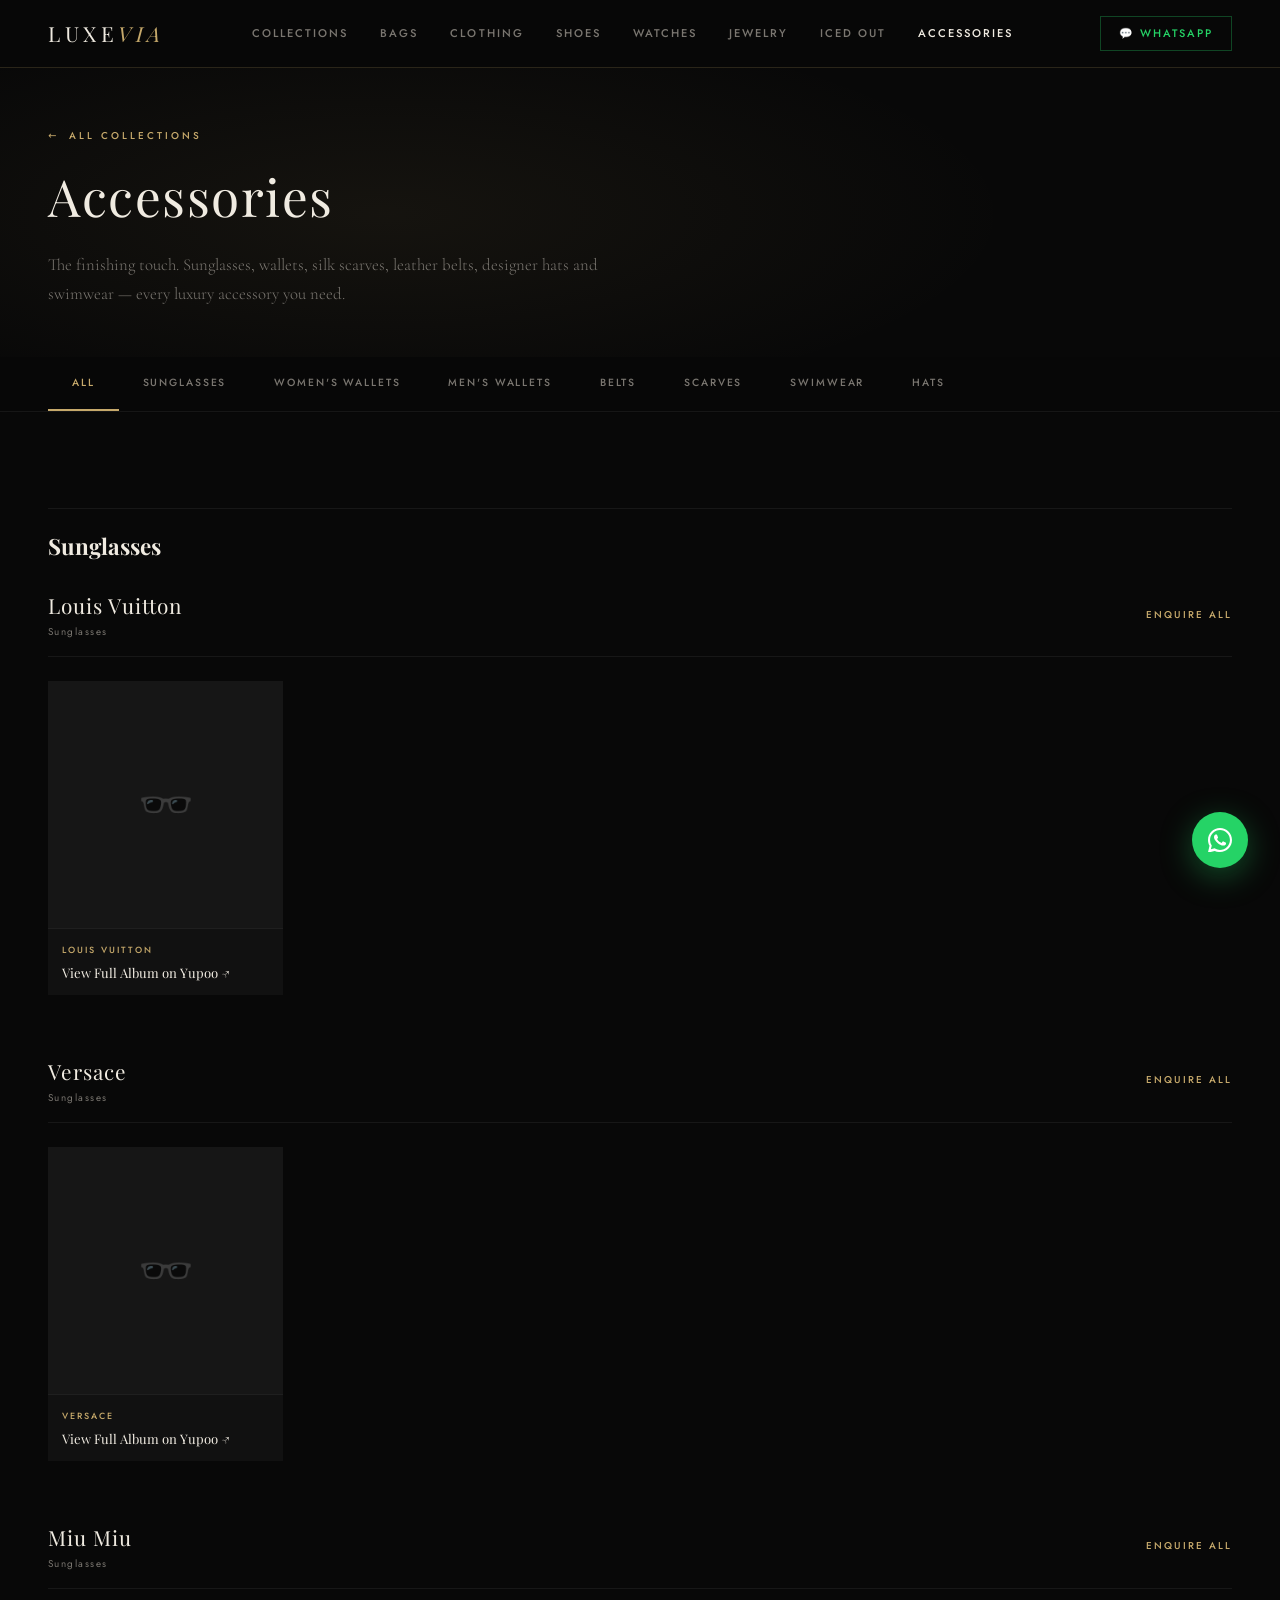
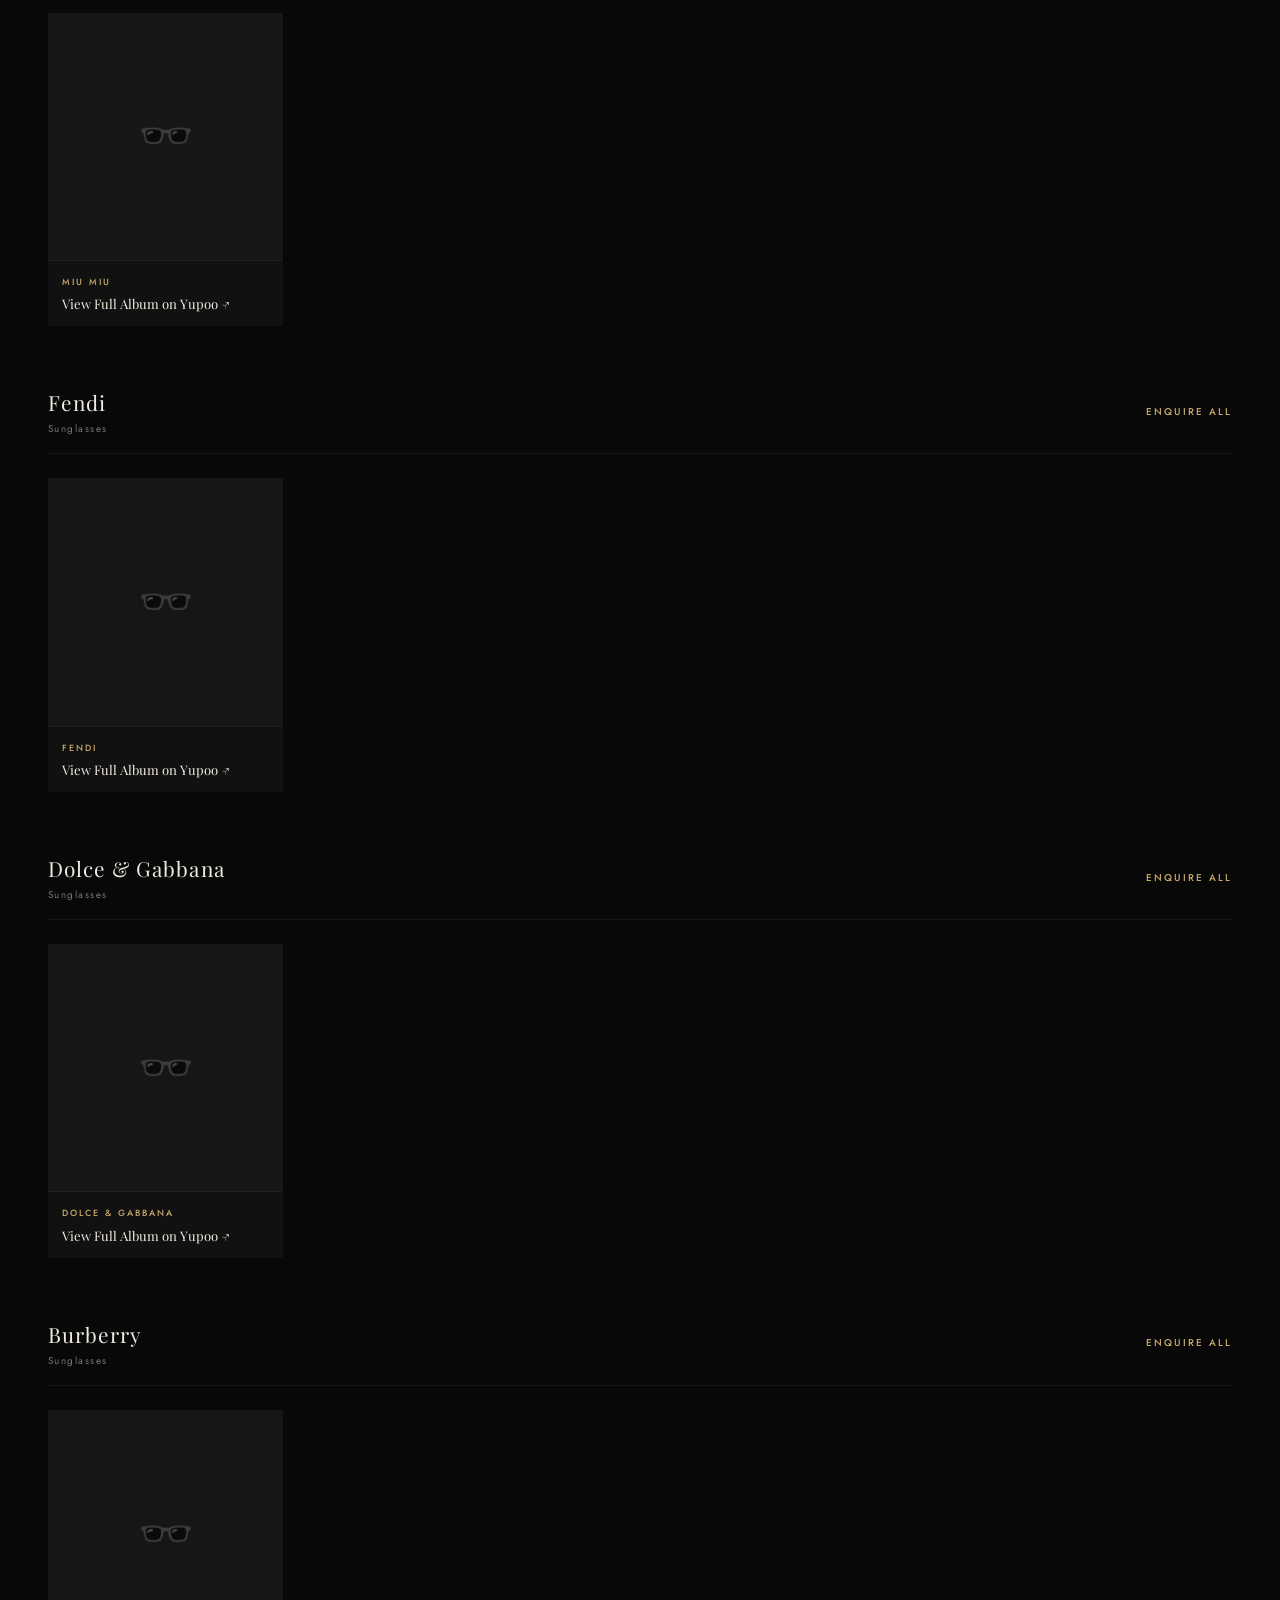
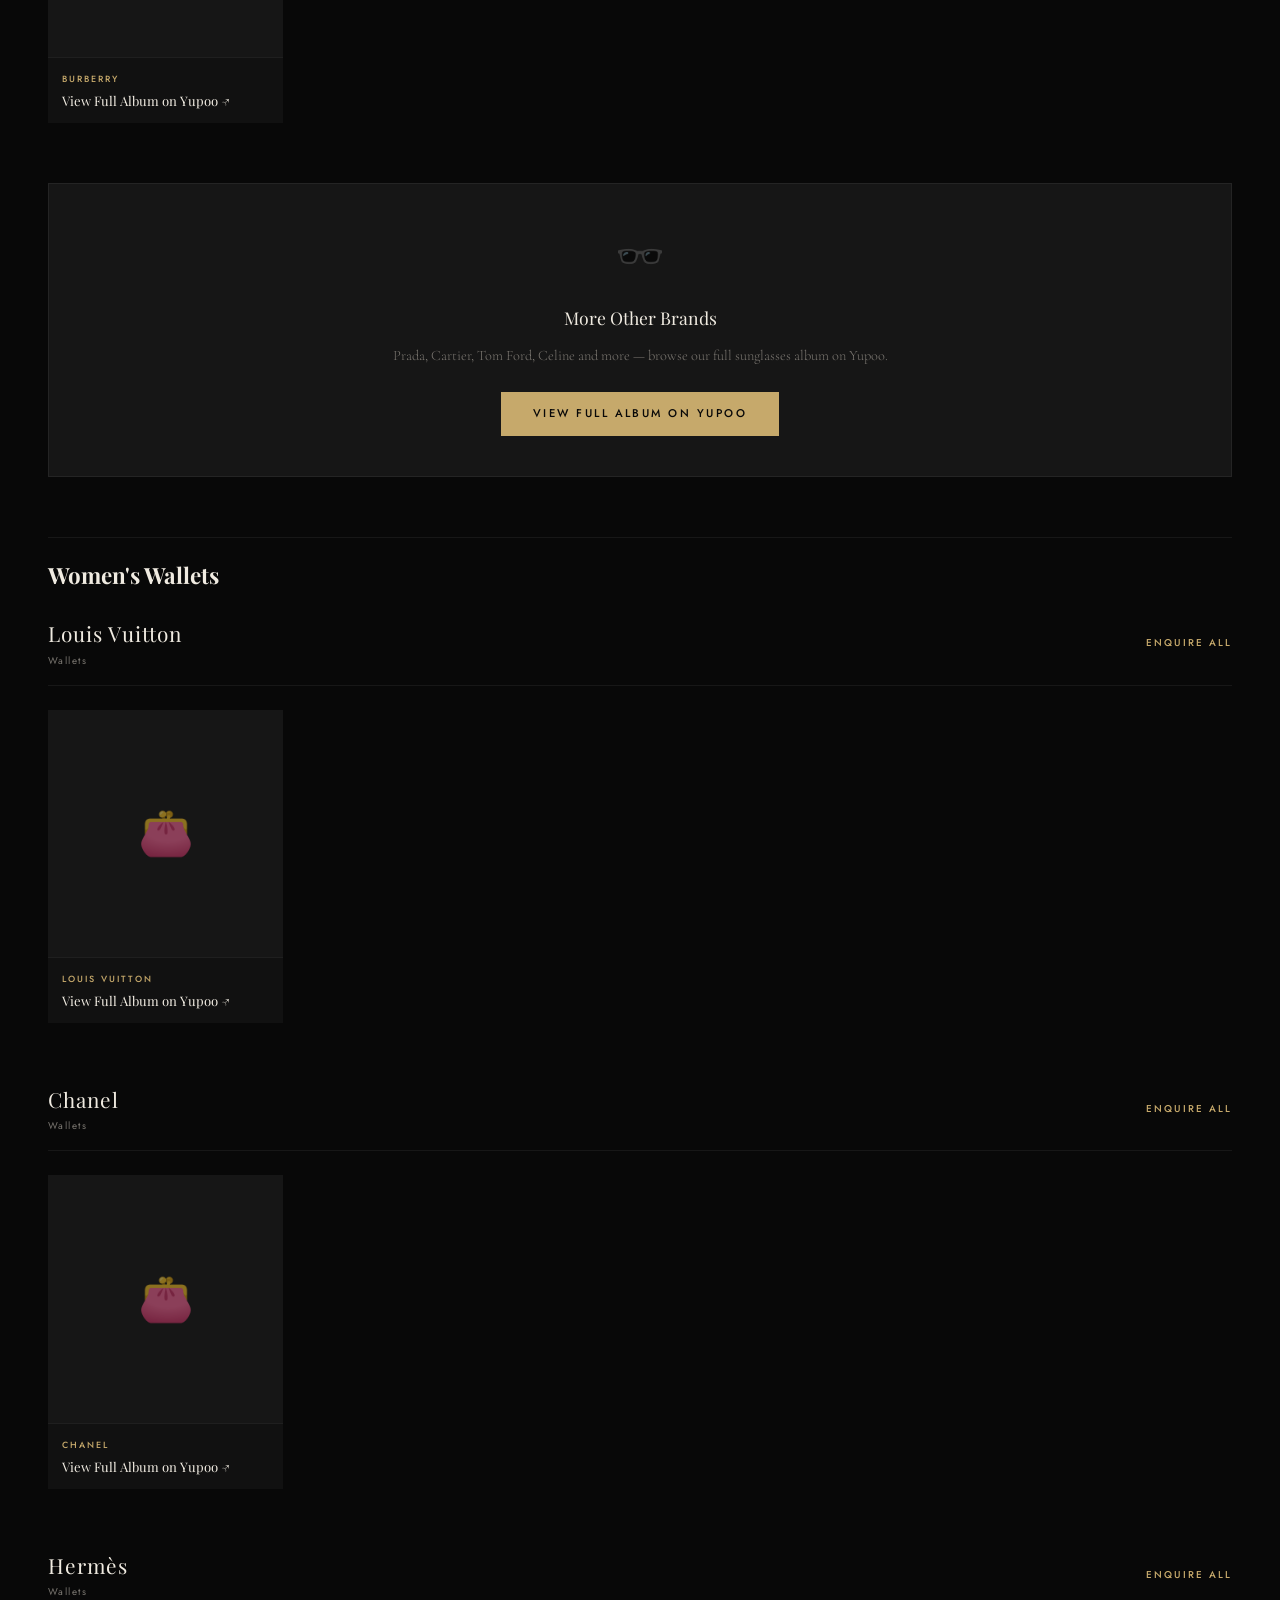
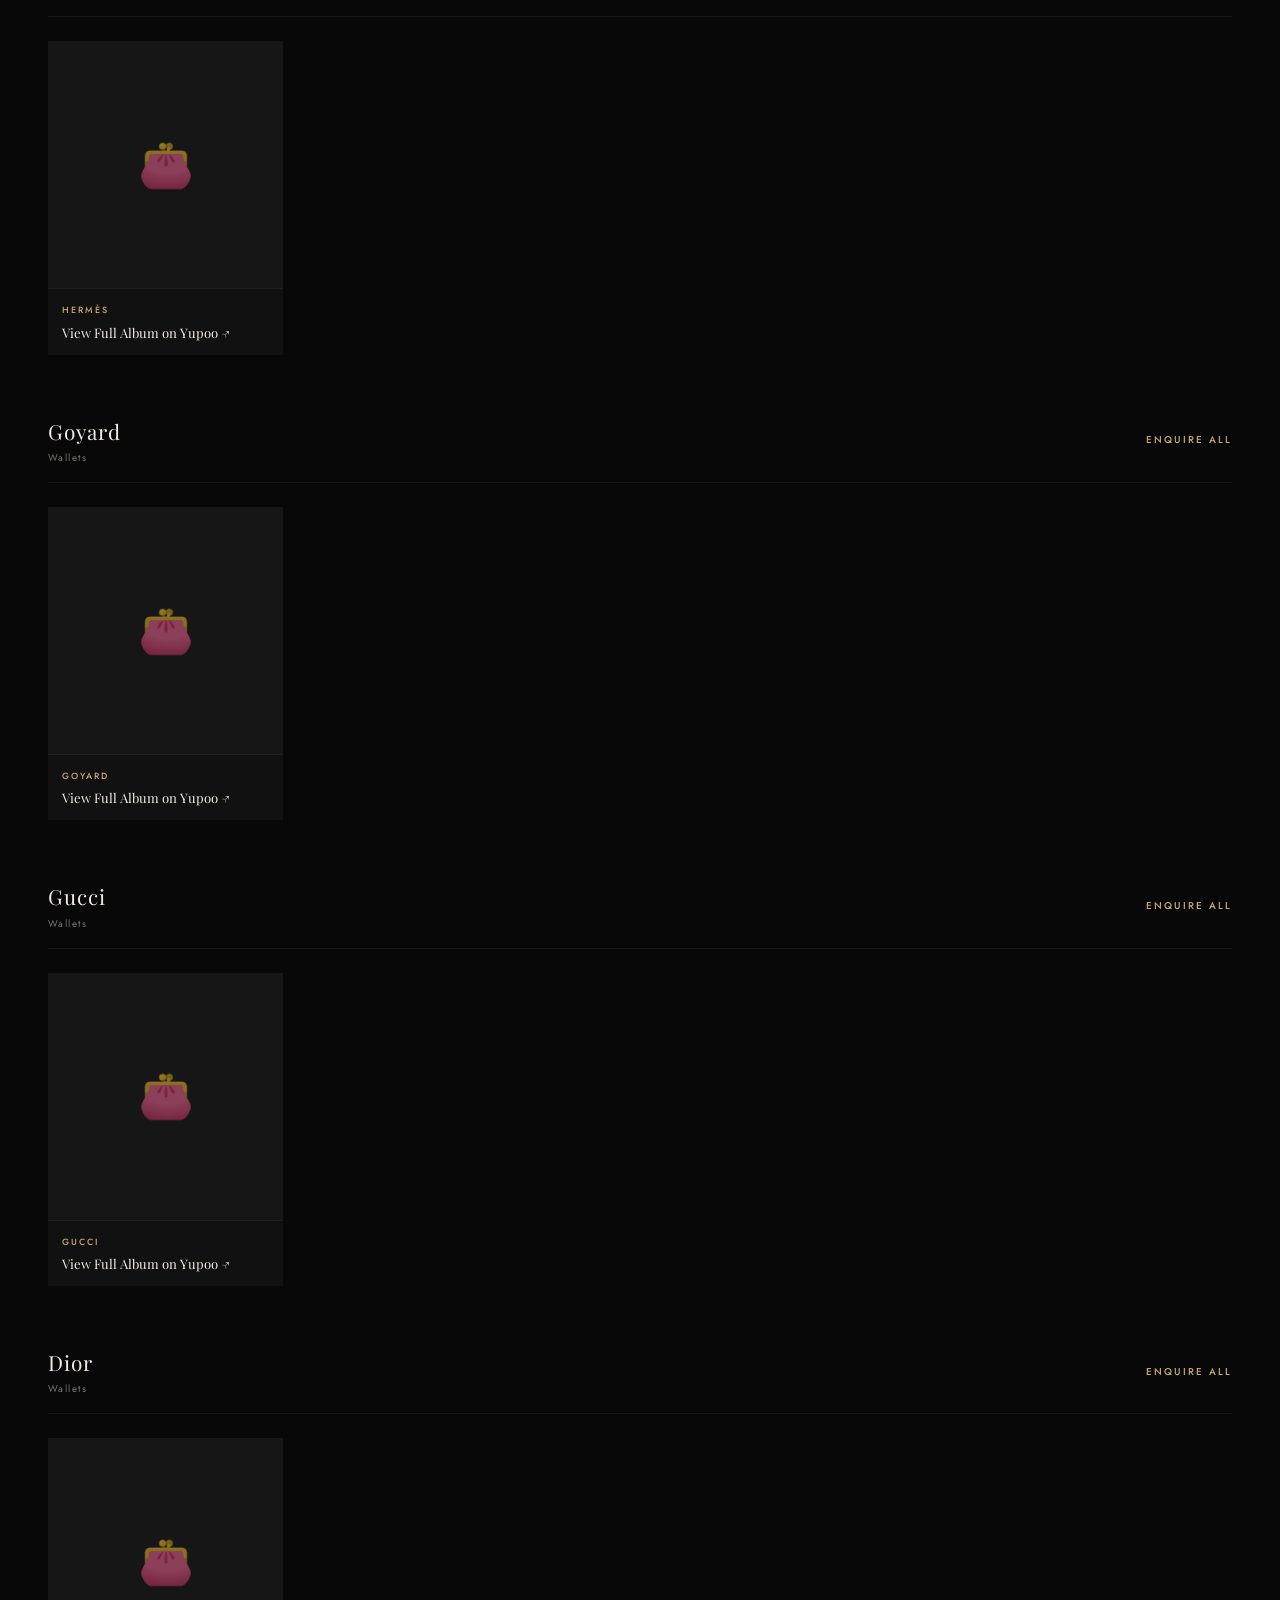
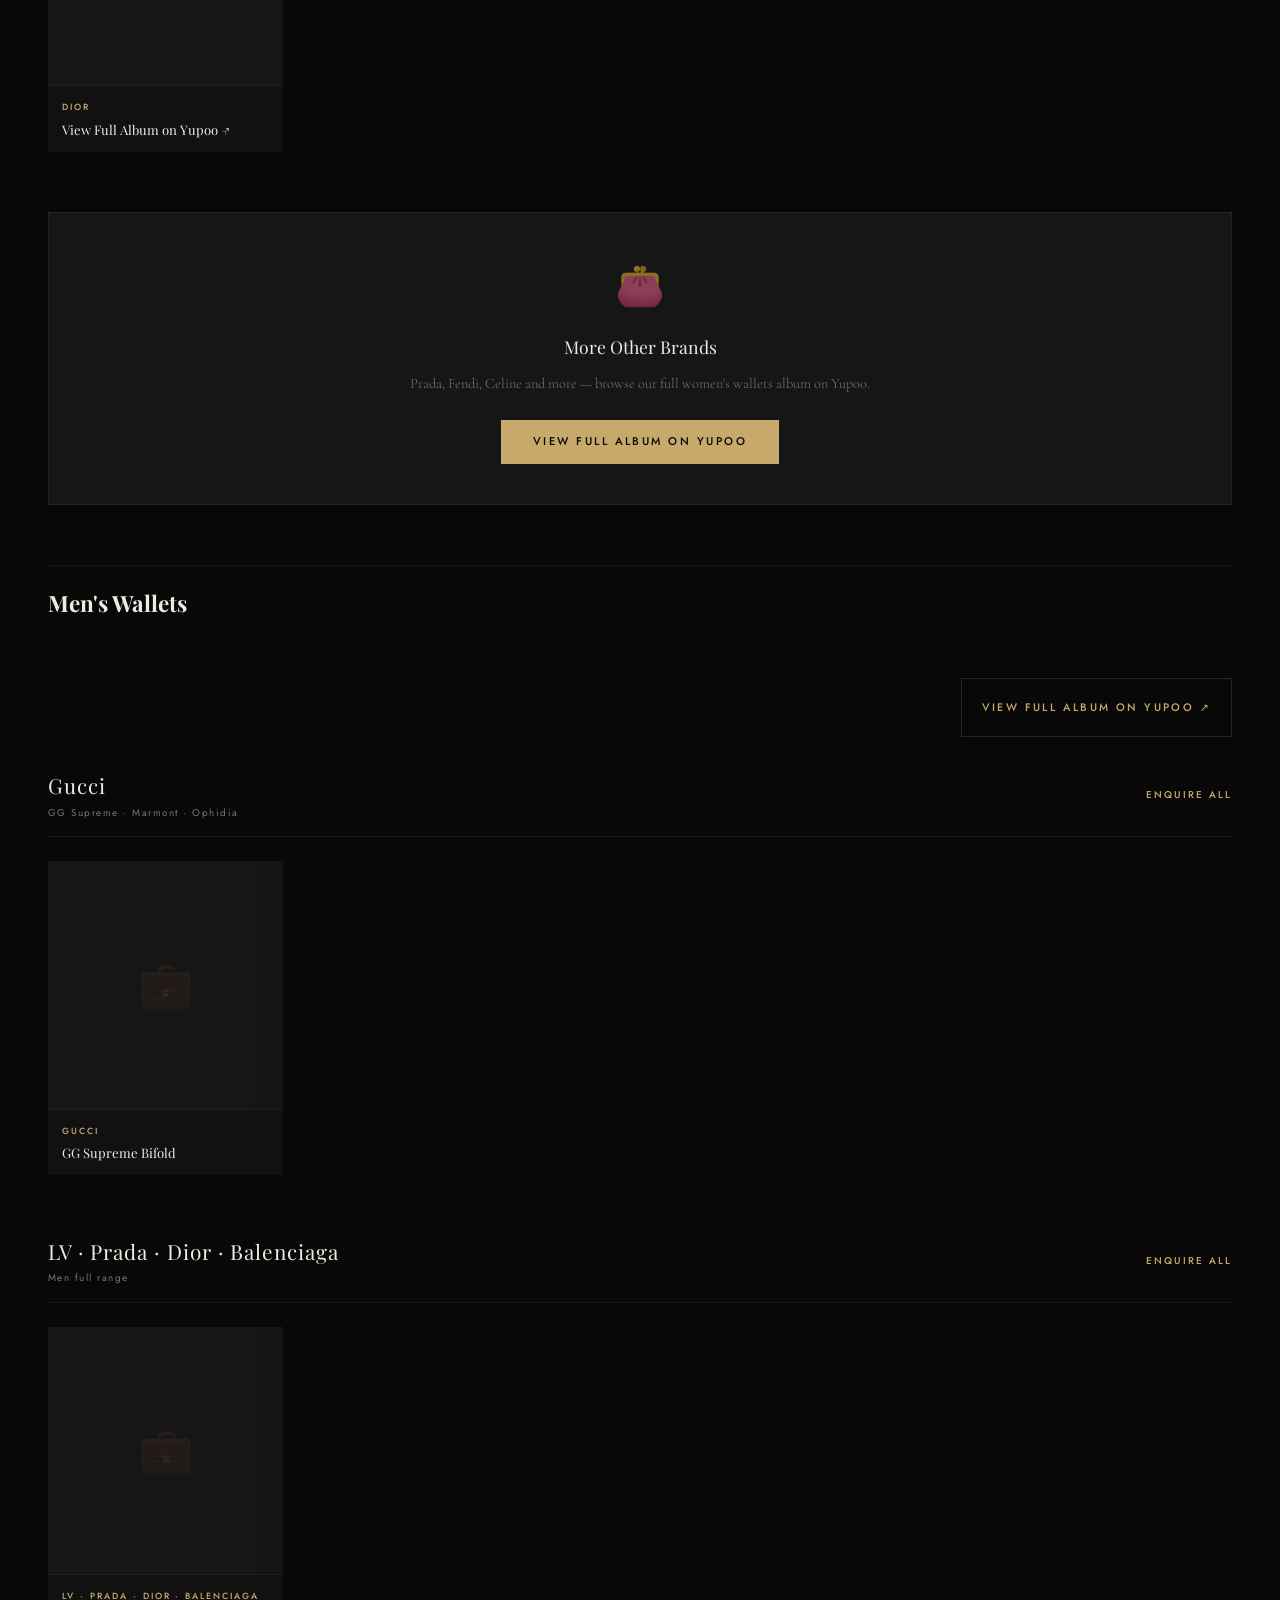
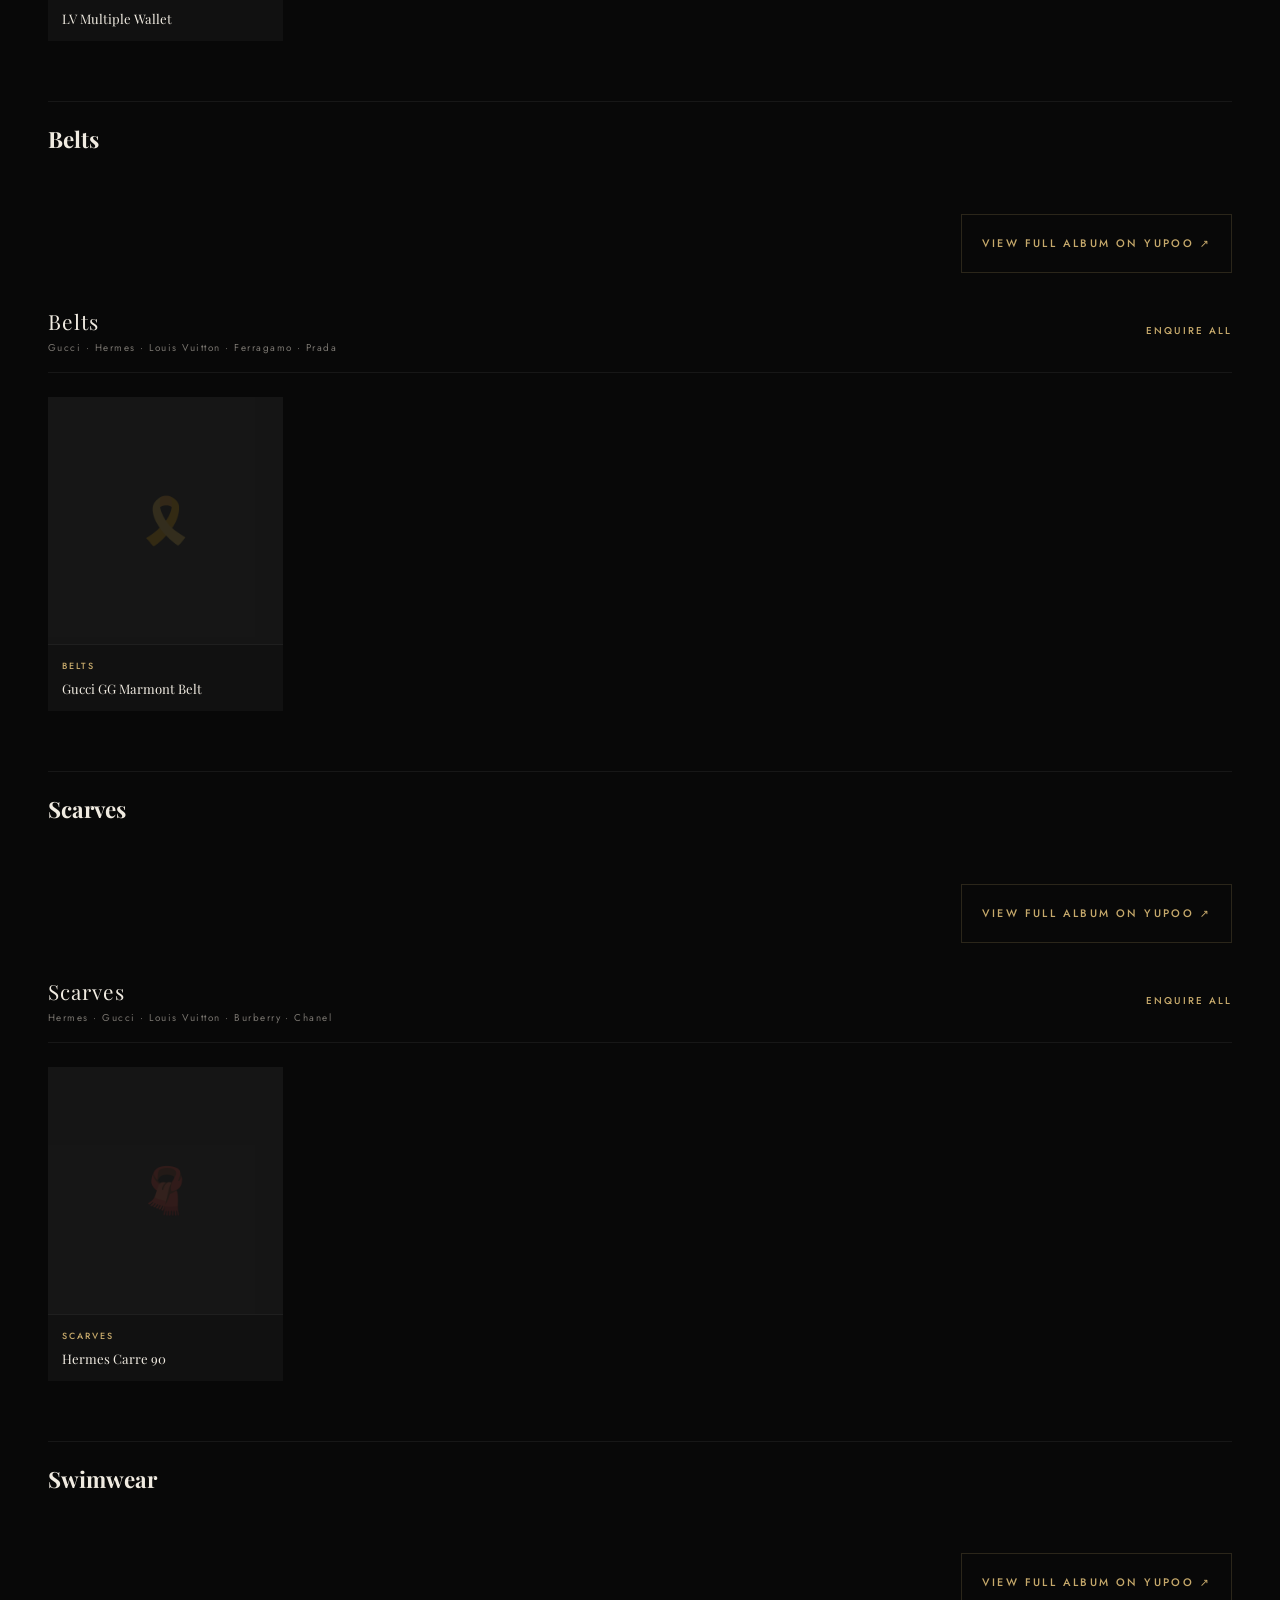
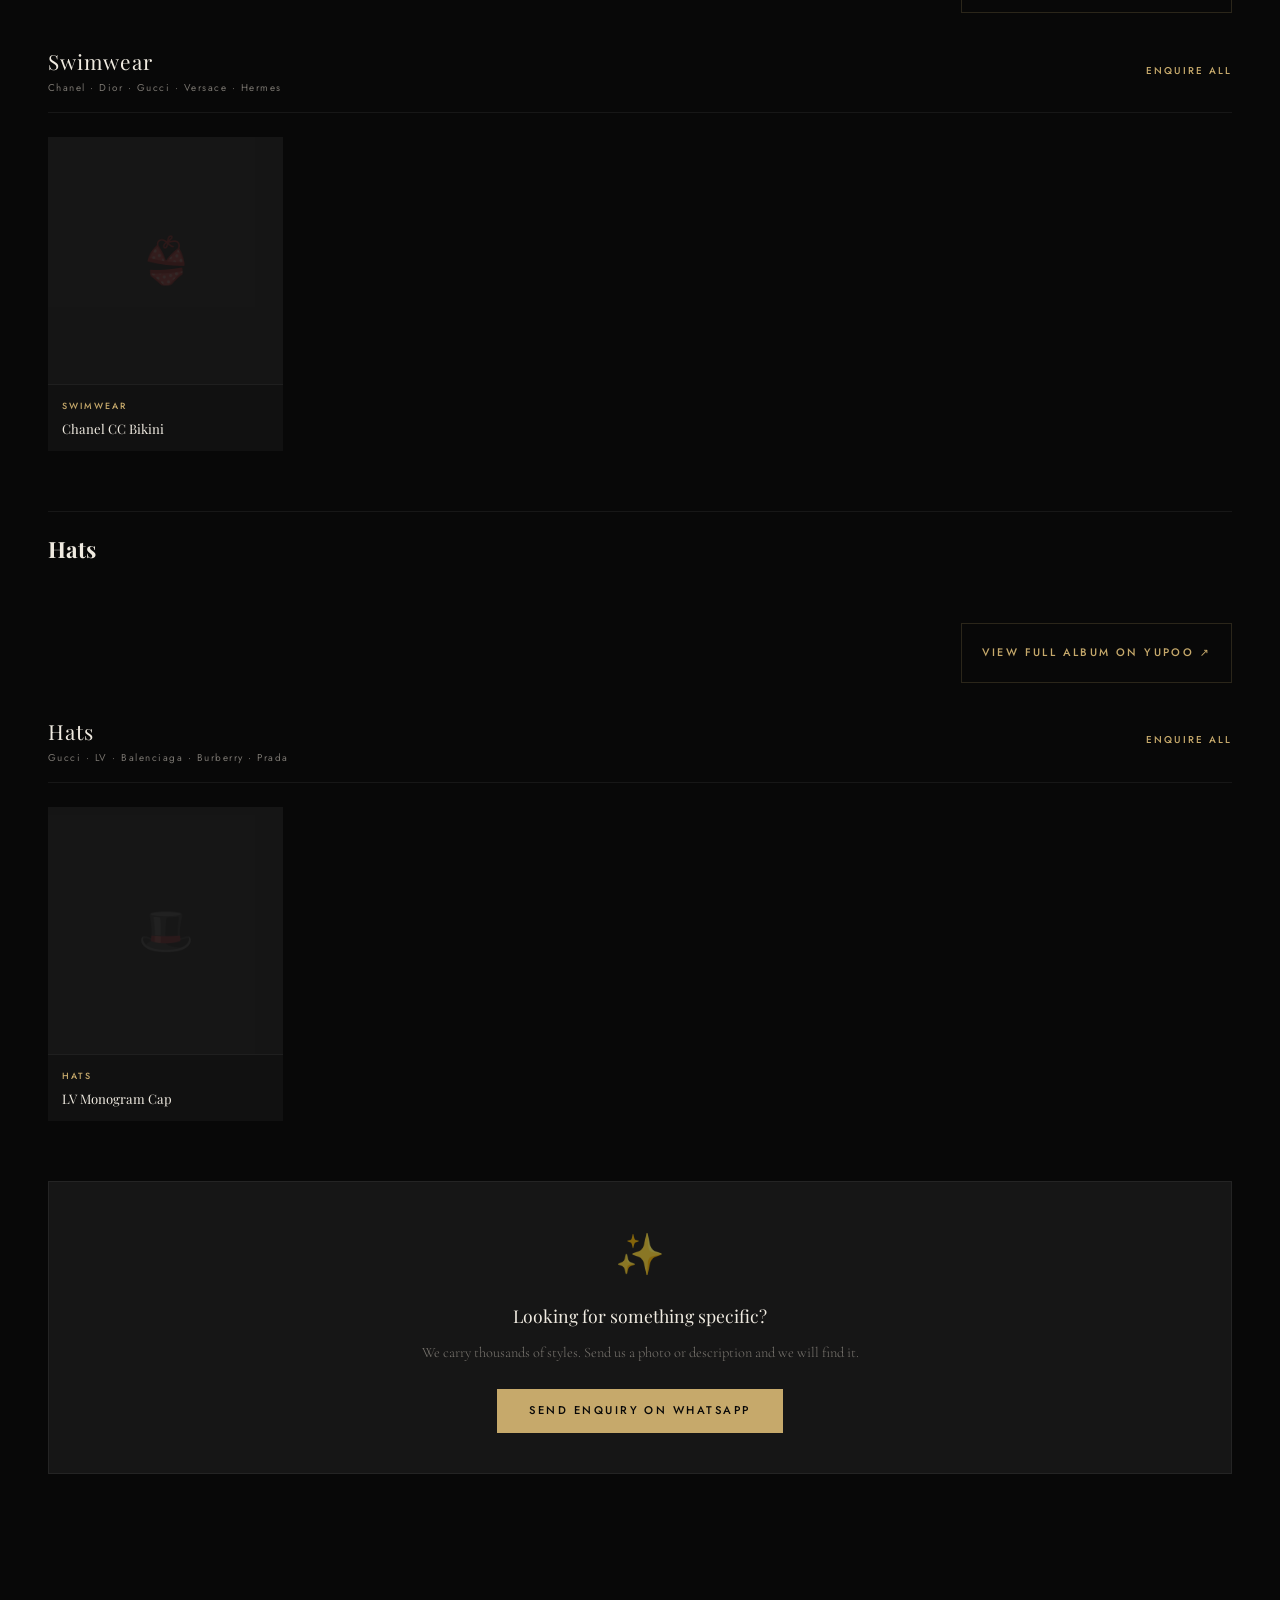
==== pages/accessories.html @ 4c01f648 "Add files via upload" ====
<!DOCTYPE html>
<html lang="en">
<head>
<meta charset="UTF-8"><meta name="viewport" content="width=device-width, initial-scale=1.0">
<title>Accessories — LUXEVIA</title>
<meta name="description" content="Luxury sunglasses, wallets, belts, scarves, hats and swimwear">
<link rel="stylesheet" href="../css/style.css">
</head><body>
<nav id="nav">
  <a href="../index.html" class="nav-logo">Luxe<span>via</span></a>
  <ul class="nav-links">
    <li><a href="../index.html#catalog">Collections</a></li>
    <li><a href="bags.html">Bags</a></li>
    <li><a href="clothes.html">Clothing</a></li>
    <li><a href="shoes.html">Shoes</a></li>
    <li><a href="watches.html">Watches</a></li>
    <li><a href="jewelry.html">Jewelry</a></li>
    <li><a href="iced-out.html">Iced Out</a></li>
    <li><a href="accessories.html" class="active">Accessories</a></li>
  </ul>
  <a href="https://wa.me/8615204002312" target="_blank" class="nav-wa">💬 WhatsApp</a>
  <button class="nav-burger" id="nav-burger"><span></span><span></span><span></span></button>
</nav>
<div id="mobile-nav">
  <a href="../index.html">&#8592; Home</a><a href="bags.html">Bags</a><a href="clothes.html">Clothing</a>
  <a href="shoes.html">Shoes</a><a href="watches.html">Watches</a><a href="jewelry.html">Jewelry</a>
  <a href="iced-out.html">Iced Out</a><a href="accessories.html">Accessories</a>
  <a href="https://wa.me/8615204002312" target="_blank" style="color:var(--whatsapp)">WhatsApp</a>
</div>
<div class="cat-hero">
  <div class="cat-hero-bg"></div>
  <div class="cat-hero-inner">
    <a href="../index.html#catalog" class="cat-page-tag">All Collections</a>
    <h1 class="cat-page-h1">Accessories</h1>
    <p class="cat-page-desc">The finishing touch. Sunglasses, wallets, silk scarves, leather belts, designer hats and swimwear — every luxury accessory you need.</p>
  </div>
</div><div class="filter-bar"><div class="filter-inner"><button class="filter-btn active" data-filter="all">All</button>
    <button class="filter-btn" data-filter="sunglasses">Sunglasses</button>
    <button class="filter-btn" data-filter="womenswallets">Women's Wallets</button>
    <button class="filter-btn" data-filter="menswallets">Men's Wallets</button>
    <button class="filter-btn" data-filter="belts">Belts</button>
    <button class="filter-btn" data-filter="scarves">Scarves</button>
    <button class="filter-btn" data-filter="swimwear">Swimwear</button>
    <button class="filter-btn" data-filter="hats">Hats</button>
</div></div><section class="product-section"><div class="product-grid-wrap"><h2 id="sunglasses" style="font-family:Playfair Display,serif;font-size:1.4rem;color:var(--cream);margin:48px 0 24px;padding-top:20px;border-top:1px solid var(--border-sub)">Sunglasses</h2><div class="brand-section reveal" data-brand="sunglasses"><div class="brand-header"><div><div class="brand-name">Louis Vuitton</div><div class="brand-count">Sunglasses</div></div><a href="https://wa.me/8615204002312?text=Hi%20Luxevia%2C%20I%27m%20interested%20in%20Louis%20Vuitton" target="_blank" class="brand-link">Enquire All</a></div><div class="product-grid"><a href="https://maggiedesign.x.yupoo.com/categories/440741?isSubCate=true" target="_blank" class="product-card"><div class="product-thumb" style="opacity:0.5">🕶️</div><div class="product-card-overlay"><span class="product-enquire" style="background:var(--gold);color:var(--black)">Open Album</span></div><div class="product-card-info"><div class="product-brand-tag">Louis Vuitton</div><div class="product-name">View Full Album on Yupoo &#x2197;</div></div></a></div></div>
<div class="brand-section reveal" data-brand="sunglasses"><div class="brand-header"><div><div class="brand-name">Versace</div><div class="brand-count">Sunglasses</div></div><a href="https://wa.me/8615204002312?text=Hi%20Luxevia%2C%20I%27m%20interested%20in%20Versace" target="_blank" class="brand-link">Enquire All</a></div><div class="product-grid"><a href="https://maggiedesign.x.yupoo.com/categories/440743?isSubCate=true" target="_blank" class="product-card"><div class="product-thumb" style="opacity:0.5">🕶️</div><div class="product-card-overlay"><span class="product-enquire" style="background:var(--gold);color:var(--black)">Open Album</span></div><div class="product-card-info"><div class="product-brand-tag">Versace</div><div class="product-name">View Full Album on Yupoo &#x2197;</div></div></a></div></div>
<div class="brand-section reveal" data-brand="sunglasses"><div class="brand-header"><div><div class="brand-name">Miu Miu</div><div class="brand-count">Sunglasses</div></div><a href="https://wa.me/8615204002312?text=Hi%20Luxevia%2C%20I%27m%20interested%20in%20Miu%20Miu" target="_blank" class="brand-link">Enquire All</a></div><div class="product-grid"><a href="https://maggiedesign.x.yupoo.com/categories/440762?isSubCate=true" target="_blank" class="product-card"><div class="product-thumb" style="opacity:0.5">🕶️</div><div class="product-card-overlay"><span class="product-enquire" style="background:var(--gold);color:var(--black)">Open Album</span></div><div class="product-card-info"><div class="product-brand-tag">Miu Miu</div><div class="product-name">View Full Album on Yupoo &#x2197;</div></div></a></div></div>
<div class="brand-section reveal" data-brand="sunglasses"><div class="brand-header"><div><div class="brand-name">Fendi</div><div class="brand-count">Sunglasses</div></div><a href="https://wa.me/8615204002312?text=Hi%20Luxevia%2C%20I%27m%20interested%20in%20Fendi" target="_blank" class="brand-link">Enquire All</a></div><div class="product-grid"><a href="https://maggiedesign.x.yupoo.com/categories/440774?isSubCate=true" target="_blank" class="product-card"><div class="product-thumb" style="opacity:0.5">🕶️</div><div class="product-card-overlay"><span class="product-enquire" style="background:var(--gold);color:var(--black)">Open Album</span></div><div class="product-card-info"><div class="product-brand-tag">Fendi</div><div class="product-name">View Full Album on Yupoo &#x2197;</div></div></a></div></div>
<div class="brand-section reveal" data-brand="sunglasses"><div class="brand-header"><div><div class="brand-name">Dolce & Gabbana</div><div class="brand-count">Sunglasses</div></div><a href="https://wa.me/8615204002312?text=Hi%20Luxevia%2C%20I%27m%20interested%20in%20Dolce%20%26%20Gabbana" target="_blank" class="brand-link">Enquire All</a></div><div class="product-grid"><a href="https://maggiedesign.x.yupoo.com/categories/440775?isSubCate=true" target="_blank" class="product-card"><div class="product-thumb" style="opacity:0.5">🕶️</div><div class="product-card-overlay"><span class="product-enquire" style="background:var(--gold);color:var(--black)">Open Album</span></div><div class="product-card-info"><div class="product-brand-tag">Dolce & Gabbana</div><div class="product-name">View Full Album on Yupoo &#x2197;</div></div></a></div></div>
<div class="brand-section reveal" data-brand="sunglasses"><div class="brand-header"><div><div class="brand-name">Burberry</div><div class="brand-count">Sunglasses</div></div><a href="https://wa.me/8615204002312?text=Hi%20Luxevia%2C%20I%27m%20interested%20in%20Burberry" target="_blank" class="brand-link">Enquire All</a></div><div class="product-grid"><a href="https://maggiedesign.x.yupoo.com/categories/440793?isSubCate=true" target="_blank" class="product-card"><div class="product-thumb" style="opacity:0.5">🕶️</div><div class="product-card-overlay"><span class="product-enquire" style="background:var(--gold);color:var(--black)">Open Album</span></div><div class="product-card-info"><div class="product-brand-tag">Burberry</div><div class="product-name">View Full Album on Yupoo &#x2197;</div></div></a></div></div>
<div style="margin-top:20px" class="brand-section reveal"><div style="padding:40px;border:1px solid var(--border-sub);text-align:center;background:var(--panel)"><div style="font-size:2.5rem;margin-bottom:16px;opacity:0.5">🕶️</div><p style="font-family:Playfair Display,serif;font-size:1.1rem;color:var(--cream);margin-bottom:10px">More Other Brands</p><p class="u-body" style="margin-bottom:24px;font-size:0.9rem">Prada, Cartier, Tom Ford, Celine and more — browse our full sunglasses album on Yupoo.</p><a href="https://maggiedesign.x.yupoo.com/categories/4346586" target="_blank" class="btn btn-gold">View Full Album on Yupoo</a></div></div>
<h2 id="womens-wallets" style="font-family:Playfair Display,serif;font-size:1.4rem;color:var(--cream);margin:48px 0 24px;padding-top:20px;border-top:1px solid var(--border-sub)">Women's Wallets</h2><div class="brand-section reveal" data-brand="womenswallets"><div class="brand-header"><div><div class="brand-name">Louis Vuitton</div><div class="brand-count">Wallets</div></div><a href="https://wa.me/8615204002312?text=Hi%20Luxevia%2C%20I%27m%20interested%20in%20Louis%20Vuitton" target="_blank" class="brand-link">Enquire All</a></div><div class="product-grid"><a href="https://shop668.x.yupoo.com/categories/144150?isSubCate=true" target="_blank" class="product-card"><div class="product-thumb" style="opacity:0.5">👛</div><div class="product-card-overlay"><span class="product-enquire" style="background:var(--gold);color:var(--black)">Open Album</span></div><div class="product-card-info"><div class="product-brand-tag">Louis Vuitton</div><div class="product-name">View Full Album on Yupoo &#x2197;</div></div></a></div></div>
<div class="brand-section reveal" data-brand="womenswallets"><div class="brand-header"><div><div class="brand-name">Chanel</div><div class="brand-count">Wallets</div></div><a href="https://wa.me/8615204002312?text=Hi%20Luxevia%2C%20I%27m%20interested%20in%20Chanel" target="_blank" class="brand-link">Enquire All</a></div><div class="product-grid"><a href="https://shop668.x.yupoo.com/categories/144164?isSubCate=true" target="_blank" class="product-card"><div class="product-thumb" style="opacity:0.5">👛</div><div class="product-card-overlay"><span class="product-enquire" style="background:var(--gold);color:var(--black)">Open Album</span></div><div class="product-card-info"><div class="product-brand-tag">Chanel</div><div class="product-name">View Full Album on Yupoo &#x2197;</div></div></a></div></div>
<div class="brand-section reveal" data-brand="womenswallets"><div class="brand-header"><div><div class="brand-name">Hermès</div><div class="brand-count">Wallets</div></div><a href="https://wa.me/8615204002312?text=Hi%20Luxevia%2C%20I%27m%20interested%20in%20Herm%C3%A8s" target="_blank" class="brand-link">Enquire All</a></div><div class="product-grid"><a href="https://shop668.x.yupoo.com/categories/144175?isSubCate=true" target="_blank" class="product-card"><div class="product-thumb" style="opacity:0.5">👛</div><div class="product-card-overlay"><span class="product-enquire" style="background:var(--gold);color:var(--black)">Open Album</span></div><div class="product-card-info"><div class="product-brand-tag">Hermès</div><div class="product-name">View Full Album on Yupoo &#x2197;</div></div></a></div></div>
<div class="brand-section reveal" data-brand="womenswallets"><div class="brand-header"><div><div class="brand-name">Goyard</div><div class="brand-count">Wallets</div></div><a href="https://wa.me/8615204002312?text=Hi%20Luxevia%2C%20I%27m%20interested%20in%20Goyard" target="_blank" class="brand-link">Enquire All</a></div><div class="product-grid"><a href="https://shop668.x.yupoo.com/categories/582274?isSubCate=true" target="_blank" class="product-card"><div class="product-thumb" style="opacity:0.5">👛</div><div class="product-card-overlay"><span class="product-enquire" style="background:var(--gold);color:var(--black)">Open Album</span></div><div class="product-card-info"><div class="product-brand-tag">Goyard</div><div class="product-name">View Full Album on Yupoo &#x2197;</div></div></a></div></div>
<div class="brand-section reveal" data-brand="womenswallets"><div class="brand-header"><div><div class="brand-name">Gucci</div><div class="brand-count">Wallets</div></div><a href="https://wa.me/8615204002312?text=Hi%20Luxevia%2C%20I%27m%20interested%20in%20Gucci" target="_blank" class="brand-link">Enquire All</a></div><div class="product-grid"><a href="https://shop668.x.yupoo.com/categories/144151?isSubCate=true" target="_blank" class="product-card"><div class="product-thumb" style="opacity:0.5">👛</div><div class="product-card-overlay"><span class="product-enquire" style="background:var(--gold);color:var(--black)">Open Album</span></div><div class="product-card-info"><div class="product-brand-tag">Gucci</div><div class="product-name">View Full Album on Yupoo &#x2197;</div></div></a></div></div>
<div class="brand-section reveal" data-brand="womenswallets"><div class="brand-header"><div><div class="brand-name">Dior</div><div class="brand-count">Wallets</div></div><a href="https://wa.me/8615204002312?text=Hi%20Luxevia%2C%20I%27m%20interested%20in%20Dior" target="_blank" class="brand-link">Enquire All</a></div><div class="product-grid"><a href="https://shop668.x.yupoo.com/categories/144152?isSubCate=true" target="_blank" class="product-card"><div class="product-thumb" style="opacity:0.5">👛</div><div class="product-card-overlay"><span class="product-enquire" style="background:var(--gold);color:var(--black)">Open Album</span></div><div class="product-card-info"><div class="product-brand-tag">Dior</div><div class="product-name">View Full Album on Yupoo &#x2197;</div></div></a></div></div>
<div style="margin-top:20px" class="brand-section reveal"><div style="padding:40px;border:1px solid var(--border-sub);text-align:center;background:var(--panel)"><div style="font-size:2.5rem;margin-bottom:16px;opacity:0.5">👛</div><p style="font-family:Playfair Display,serif;font-size:1.1rem;color:var(--cream);margin-bottom:10px">More Other Brands</p><p class="u-body" style="margin-bottom:24px;font-size:0.9rem">Prada, Fendi, Celine and more — browse our full women's wallets album on Yupoo.</p><a href="https://shop668.x.yupoo.com/categories/4052161" target="_blank" class="btn btn-gold">View Full Album on Yupoo</a></div></div>
<h2 id="mens-wallets" style="font-family:Playfair Display,serif;font-size:1.4rem;color:var(--cream);margin:48px 0 24px;padding-top:20px;border-top:1px solid var(--border-sub)">Men's Wallets</h2><div style="margin-bottom:32px;display:flex;justify-content:flex-end"><a href="https://shop668.x.yupoo.com/categories/4052297?page=1" target="_blank" class="yupoo-cta">View Full Album on Yupoo &#x2197;</a></div><div class="brand-section reveal" data-brand="menswallets"><div class="brand-header"><div><div class="brand-name">Gucci</div><div class="brand-count">GG Supreme · Marmont · Ophidia</div></div><a href="https://wa.me/8615204002312?text=Hi%20Luxevia%2C%20I%27m%20interested%20in%20Gucci" target="_blank" class="brand-link">Enquire All</a></div><div class="product-grid"><a href="https://wa.me/8615204002312?text=Hi%20Luxevia%2C%20I%27m%20interested%20in%20GG%20Supreme%20Bifold" target="_blank" class="product-card"><div class="product-thumb">💼</div><div class="product-card-overlay"><span class="product-enquire">Enquire</span></div><div class="product-card-info"><div class="product-brand-tag">Gucci</div><div class="product-name">GG Supreme Bifold</div></div></a></div></div><div class="brand-section reveal" data-brand="menswallets"><div class="brand-header"><div><div class="brand-name">LV · Prada · Dior · Balenciaga</div><div class="brand-count">Men full range</div></div><a href="https://wa.me/8615204002312?text=Hi%20Luxevia%2C%20I%27m%20interested%20in%20LV%20·%20Prada%20·%20Dior%20·%20Balenciaga" target="_blank" class="brand-link">Enquire All</a></div><div class="product-grid"><a href="https://wa.me/8615204002312?text=Hi%20Luxevia%2C%20I%27m%20interested%20in%20LV%20Multiple%20Wallet" target="_blank" class="product-card"><div class="product-thumb">💼</div><div class="product-card-overlay"><span class="product-enquire">Enquire</span></div><div class="product-card-info"><div class="product-brand-tag">LV · Prada · Dior · Balenciaga</div><div class="product-name">LV Multiple Wallet</div></div></a></div></div><h2 id="belts" style="font-family:Playfair Display,serif;font-size:1.4rem;color:var(--cream);margin:48px 0 24px;padding-top:20px;border-top:1px solid var(--border-sub)">Belts</h2><div style="margin-bottom:32px;display:flex;justify-content:flex-end"><a href="https://maggiedesign.x.yupoo.com/categories/4607278" target="_blank" class="yupoo-cta">View Full Album on Yupoo &#x2197;</a></div><div class="brand-section reveal" data-brand="belts"><div class="brand-header"><div><div class="brand-name">Belts</div><div class="brand-count">Gucci · Hermes · Louis Vuitton · Ferragamo · Prada</div></div><a href="https://wa.me/8615204002312?text=Hi%20Luxevia%2C%20I%27m%20interested%20in%20Belts" target="_blank" class="brand-link">Enquire All</a></div><div class="product-grid"><a href="https://wa.me/8615204002312?text=Hi%20Luxevia%2C%20I%27m%20interested%20in%20Gucci%20GG%20Marmont%20Belt" target="_blank" class="product-card"><div class="product-thumb">🎗️</div><div class="product-card-overlay"><span class="product-enquire">Enquire</span></div><div class="product-card-info"><div class="product-brand-tag">Belts</div><div class="product-name">Gucci GG Marmont Belt</div></div></a></div></div><h2 id="scarves" style="font-family:Playfair Display,serif;font-size:1.4rem;color:var(--cream);margin:48px 0 24px;padding-top:20px;border-top:1px solid var(--border-sub)">Scarves</h2><div style="margin-bottom:32px;display:flex;justify-content:flex-end"><a href="https://maggiedesign.x.yupoo.com/categories/4345673" target="_blank" class="yupoo-cta">View Full Album on Yupoo &#x2197;</a></div><div class="brand-section reveal" data-brand="scarves"><div class="brand-header"><div><div class="brand-name">Scarves</div><div class="brand-count">Hermes · Gucci · Louis Vuitton · Burberry · Chanel</div></div><a href="https://wa.me/8615204002312?text=Hi%20Luxevia%2C%20I%27m%20interested%20in%20Scarves" target="_blank" class="brand-link">Enquire All</a></div><div class="product-grid"><a href="https://wa.me/8615204002312?text=Hi%20Luxevia%2C%20I%27m%20interested%20in%20Hermes%20Carre%2090" target="_blank" class="product-card"><div class="product-thumb">🧣</div><div class="product-card-overlay"><span class="product-enquire">Enquire</span></div><div class="product-card-info"><div class="product-brand-tag">Scarves</div><div class="product-name">Hermes Carre 90</div></div></a></div></div><h2 id="swimwear" style="font-family:Playfair Display,serif;font-size:1.4rem;color:var(--cream);margin:48px 0 24px;padding-top:20px;border-top:1px solid var(--border-sub)">Swimwear</h2><div style="margin-bottom:32px;display:flex;justify-content:flex-end"><a href="https://maggiedesign.x.yupoo.com/categories/4328116" target="_blank" class="yupoo-cta">View Full Album on Yupoo &#x2197;</a></div><div class="brand-section reveal" data-brand="swimwear"><div class="brand-header"><div><div class="brand-name">Swimwear</div><div class="brand-count">Chanel · Dior · Gucci · Versace · Hermes</div></div><a href="https://wa.me/8615204002312?text=Hi%20Luxevia%2C%20I%27m%20interested%20in%20Swimwear" target="_blank" class="brand-link">Enquire All</a></div><div class="product-grid"><a href="https://wa.me/8615204002312?text=Hi%20Luxevia%2C%20I%27m%20interested%20in%20Chanel%20CC%20Bikini" target="_blank" class="product-card"><div class="product-thumb">👙</div><div class="product-card-overlay"><span class="product-enquire">Enquire</span></div><div class="product-card-info"><div class="product-brand-tag">Swimwear</div><div class="product-name">Chanel CC Bikini</div></div></a></div></div><h2 id="hats" style="font-family:Playfair Display,serif;font-size:1.4rem;color:var(--cream);margin:48px 0 24px;padding-top:20px;border-top:1px solid var(--border-sub)">Hats</h2><div style="margin-bottom:32px;display:flex;justify-content:flex-end"><a href="https://maggiedesign.x.yupoo.com/categories/4345409" target="_blank" class="yupoo-cta">View Full Album on Yupoo &#x2197;</a></div><div class="brand-section reveal" data-brand="hats"><div class="brand-header"><div><div class="brand-name">Hats</div><div class="brand-count">Gucci · LV · Balenciaga · Burberry · Prada</div></div><a href="https://wa.me/8615204002312?text=Hi%20Luxevia%2C%20I%27m%20interested%20in%20Hats" target="_blank" class="brand-link">Enquire All</a></div><div class="product-grid"><a href="https://wa.me/8615204002312?text=Hi%20Luxevia%2C%20I%27m%20interested%20in%20LV%20Monogram%20Cap" target="_blank" class="product-card"><div class="product-thumb">🎩</div><div class="product-card-overlay"><span class="product-enquire">Enquire</span></div><div class="product-card-info"><div class="product-brand-tag">Hats</div><div class="product-name">LV Monogram Cap</div></div></a></div></div><div class="brand-section reveal"><div style="padding:40px;border:1px solid var(--border-sub);text-align:center;background:var(--panel)"><div style="font-size:2.5rem;margin-bottom:16px;opacity:0.5">✨</div><p style="font-family:Playfair Display,serif;font-size:1.1rem;color:var(--cream);margin-bottom:10px">Looking for something specific?</p><p class="u-body" style="margin-bottom:24px;font-size:0.9rem">We carry thousands of styles. Send us a photo or description and we will find it.</p><a href="https://wa.me/8615204002312?text=Hi%20Luxevia%2C%20I%27m%20looking%20for%20a%20specific%20accessory" target="_blank" class="btn btn-gold">Send Enquiry on WhatsApp</a></div></div></div></section>
<a href="https://wa.me/8615204002312" target="_blank" id="wa-float"><span class="wa-icon"><svg width="24" height="24" viewBox="0 0 24 24" fill="white"><path d="M17.472 14.382c-.297-.149-1.758-.867-2.03-.967-.273-.099-.471-.148-.67.15-.197.297-.767.966-.94 1.164-.173.199-.347.223-.644.075-.297-.15-1.255-.463-2.39-1.475-.883-.788-1.48-1.761-1.653-2.059-.173-.297-.018-.458.13-.606.134-.133.298-.347.446-.52.149-.174.198-.298.298-.497.099-.198.05-.371-.025-.52-.075-.149-.669-1.612-.916-2.207-.242-.579-.487-.5-.669-.51-.173-.008-.371-.01-.57-.01-.198 0-.52.074-.792.372-.272.297-1.04 1.016-1.04 2.479 0 1.462 1.065 2.875 1.213 3.074.149.198 2.096 3.2 5.077 4.487.709.306 1.262.489 1.694.625.712.227 1.36.195 1.871.118.571-.085 1.758-.719 2.006-1.413.248-.694.248-1.289.173-1.413-.074-.124-.272-.198-.57-.347z"/><path d="M12 0C5.373 0 0 5.373 0 12c0 2.126.558 4.121 1.532 5.856L.057 23.882a.5.5 0 00.611.61l6.054-1.47A11.935 11.935 0 0012 24c6.627 0 12-5.373 12-12S18.627 0 12 0zm0 21.938a9.9 9.9 0 01-5.031-1.37l-.361-.214-3.741.908.937-3.639-.235-.374A9.895 9.895 0 012.062 12C2.062 6.533 6.533 2.062 12 2.062S21.938 6.533 21.938 12 17.467 21.938 12 21.938z"/></svg></span><span class="wa-label">Chat with Us</span></a><script src="../js/main.js"></script>
</body></html>
---- css/style.css ----
/* ═══════════════════════════════════════
   LUXEVIA — Global Styles
═══════════════════════════════════════ */

@import url('https://fonts.googleapis.com/css2?family=Playfair+Display:ital,wght@0,400;0,500;0,700;1,400;1,500&family=Jost:wght@300;400;500&family=Cormorant+Garamond:ital,wght@0,300;0,400;1,300;1,400&display=swap');

:root {
  --black:      #080808;
  --off-black:  #111111;
  --panel:      #161616;
  --gold:       #C6A96B;
  --gold-light: #DEC48E;
  --gold-dim:   rgba(198,169,107,0.12);
  --cream:      #F0EBE1;
  --muted:      #7A7670;
  --border:     rgba(198,169,107,0.18);
  --border-sub: rgba(255,255,255,0.06);
  --whatsapp:   #25D366;
  --radius:     2px;
  --nav-h:      68px;
  --transition: 0.38s cubic-bezier(0.25,0.46,0.45,0.94);
}

*, *::before, *::after { box-sizing: border-box; margin: 0; padding: 0; }
html { scroll-behavior: smooth; font-size: 16px; }

body {
  background: var(--black);
  color: var(--cream);
  font-family: 'Jost', system-ui, sans-serif;
  font-weight: 300;
  line-height: 1.6;
  overflow-x: hidden;
  -webkit-font-smoothing: antialiased;
}

a { color: inherit; text-decoration: none; }
img { display: block; max-width: 100%; }
ul { list-style: none; }
button { border: none; background: none; cursor: pointer; font: inherit; color: inherit; }

/* ── SCROLLBAR ── */
::-webkit-scrollbar { width: 4px; }
::-webkit-scrollbar-track { background: var(--black); }
::-webkit-scrollbar-thumb { background: var(--gold); border-radius: 2px; }

/* ── UTILITY ── */
.gold { color: var(--gold); }
.u-eyebrow {
  font-family: 'Jost', sans-serif;
  font-size: 0.65rem;
  font-weight: 500;
  letter-spacing: 0.32em;
  text-transform: uppercase;
  color: var(--gold);
}
.u-display {
  font-family: 'Playfair Display', serif;
  font-weight: 400;
  line-height: 1.08;
  letter-spacing: 0.02em;
}
.u-body {
  font-family: 'Cormorant Garamond', serif;
  font-weight: 300;
  font-size: 1.08rem;
  line-height: 1.75;
  color: var(--muted);
}
.container {
  max-width: 1320px;
  margin: 0 auto;
  padding: 0 48px;
}

/* ── GOLD RULE ── */
.gold-rule {
  display: flex; align-items: center; gap: 14px;
  margin-bottom: 20px;
}
.gold-rule::before {
  content: '';
  display: block;
  width: 36px; height: 1px;
  background: var(--gold);
  opacity: 0.7;
}

/* ── BUTTONS ── */
.btn {
  display: inline-flex; align-items: center; gap: 8px;
  font-family: 'Jost', sans-serif;
  font-size: 0.7rem;
  font-weight: 500;
  letter-spacing: 0.22em;
  text-transform: uppercase;
  padding: 13px 32px;
  transition: var(--transition);
  cursor: pointer;
}
.btn-gold {
  background: var(--gold);
  color: var(--black);
}
.btn-gold:hover { background: var(--gold-light); }
.btn-outline {
  border: 1px solid var(--border);
  color: var(--gold);
}
.btn-outline:hover { border-color: var(--gold); background: var(--gold-dim); }

/* ════════════════════════════════════════
   NAV
════════════════════════════════════════ */
#nav {
  position: fixed; top: 0; left: 0; right: 0;
  z-index: 200;
  height: var(--nav-h);
  display: flex; align-items: center;
  padding: 0 48px;
  background: rgba(8,8,8,0.96);
  backdrop-filter: blur(16px);
  border-bottom: 1px solid var(--border);
  transition: border-color 0.3s;
}
.nav-logo {
  font-family: 'Playfair Display', serif;
  font-size: 1.3rem;
  letter-spacing: 0.22em;
  color: var(--cream);
  text-transform: uppercase;
  flex-shrink: 0;
}
.nav-logo span { color: var(--gold); font-style: italic; }

.nav-links {
  display: flex; gap: 32px;
  margin: 0 auto;
  font-size: 0.7rem;
  font-weight: 500;
  letter-spacing: 0.18em;
  text-transform: uppercase;
}
.nav-links a { color: var(--muted); transition: color 0.3s; }
.nav-links a:hover,
.nav-links a.active { color: var(--cream); }

.nav-wa {
  display: flex; align-items: center; gap: 8px;
  font-size: 0.68rem;
  font-weight: 500;
  letter-spacing: 0.18em;
  text-transform: uppercase;
  color: var(--whatsapp);
  padding: 8px 18px;
  border: 1px solid rgba(37,211,102,0.3);
  transition: var(--transition);
}
.nav-wa:hover { background: rgba(37,211,102,0.08); border-color: var(--whatsapp); }
.nav-wa svg { flex-shrink: 0; }

/* Mobile nav toggle */
.nav-burger {
  display: none;
  flex-direction: column; gap: 5px;
  padding: 6px;
  margin-left: auto;
}
.nav-burger span {
  display: block; width: 22px; height: 1.5px;
  background: var(--cream);
  transition: var(--transition);
}

/* Mobile drawer */
#mobile-nav {
  display: none;
  position: fixed; top: var(--nav-h); left: 0; right: 0; bottom: 0;
  background: rgba(8,8,8,0.98);
  z-index: 199;
  flex-direction: column;
  padding: 40px 32px;
  gap: 28px;
  overflow-y: auto;
}
#mobile-nav.open { display: flex; }
#mobile-nav a {
  font-family: 'Playfair Display', serif;
  font-size: 1.4rem;
  color: var(--cream);
  border-bottom: 1px solid var(--border-sub);
  padding-bottom: 28px;
  transition: color 0.3s;
}
#mobile-nav a:hover { color: var(--gold); }

/* ════════════════════════════════════════
   HERO
════════════════════════════════════════ */
.hero {
  position: relative;
  min-height: 100vh;
  display: flex; align-items: center;
  padding-top: var(--nav-h);
  overflow: hidden;
}
.hero-bg {
  position: absolute; inset: 0;
  background:
    radial-gradient(ellipse 55% 65% at 70% 50%, rgba(198,169,107,0.06) 0%, transparent 65%),
    radial-gradient(ellipse 80% 60% at 20% 80%, rgba(198,169,107,0.04) 0%, transparent 60%),
    var(--black);
}
/* Subtle grid */
.hero-grid {
  position: absolute; inset: 0; pointer-events: none;
  background-image:
    linear-gradient(var(--border-sub) 1px, transparent 1px),
    linear-gradient(90deg, var(--border-sub) 1px, transparent 1px);
  background-size: 64px 64px;
  mask-image: radial-gradient(ellipse 80% 80% at 50% 40%, black 0%, transparent 100%);
}
.hero-inner {
  position: relative;
  width: 100%;
  display: grid;
  grid-template-columns: 1fr 1fr;
  gap: 80px;
  align-items: center;
  padding: 80px 48px 80px;
  max-width: 1320px;
  margin: 0 auto;
}
.hero-text {}
.hero-eyebrow {
  display: flex; align-items: center; gap: 14px;
  font-size: 0.65rem; font-weight: 500;
  letter-spacing: 0.35em; text-transform: uppercase;
  color: var(--gold); margin-bottom: 24px;
}
.hero-eyebrow::before {
  content: ''; display: block;
  width: 32px; height: 1px; background: var(--gold);
}
.hero-h1 {
  font-family: 'Playfair Display', serif;
  font-size: clamp(2.8rem, 5vw, 4.8rem);
  font-weight: 400;
  line-height: 1.06;
  letter-spacing: 0.02em;
  color: var(--cream);
  margin-bottom: 28px;
}
.hero-h1 em { font-style: italic; color: var(--gold); }
.hero-desc {
  font-family: 'Cormorant Garamond', serif;
  font-size: 1.1rem;
  font-weight: 300;
  line-height: 1.8;
  color: var(--muted);
  margin-bottom: 44px;
  max-width: 420px;
}
.hero-ctas { display: flex; gap: 16px; flex-wrap: wrap; }

/* Hero photo marquee — replaces the headline block with a single
   scrolling strip of Cuban link stock photos, sized to fit the space
   the old headline occupied (not to add extra height). */
.hero-mq {
  margin-bottom: 32px;
}
.hero-mq-eyebrow {
  display: flex; align-items: center; gap: 14px;
  font-size: 0.62rem; font-weight: 500;
  letter-spacing: 0.3em; text-transform: uppercase;
  color: var(--gold); margin-bottom: 18px;
}
.hero-mq-eyebrow::before { content:''; display:block; width:32px; height:1px; background:var(--gold); }
.hero-mq-viewport {
  overflow: hidden;
  width: 100%;
  height: 76px;
  mask-image: linear-gradient(to right, transparent 0%, black 8%, black 92%, transparent 100%);
  -webkit-mask-image: linear-gradient(to right, transparent 0%, black 8%, black 92%, transparent 100%);
}
.hero-mq-track {
  display: flex; flex-wrap: nowrap; gap: 6px; width: max-content;
  animation: hero-mq-left 55s linear infinite;
}
.hero-mq-viewport:hover .hero-mq-track { animation-play-state: paused; }
@keyframes hero-mq-left { from { transform: translateX(0); } to { transform: translateX(-50%); } }
.hero-mq-item {
  flex: 0 0 auto;
  width: 76px; height: 76px;
  overflow: hidden;
  background: var(--panel);
  border: 1px solid var(--border-sub);
}
.hero-mq-item img { display: block; width: 100%; height: 100%; object-fit: cover; filter: brightness(0.9); }

/* Hero visual panel */
.hero-visual {
  position: relative;
}
.hero-panels {
  display: grid;
  grid-template-columns: 1fr 1fr;
  grid-template-rows: auto auto;
  gap: 3px;
}
.h-panel {
  position: relative; overflow: hidden;
  background: var(--panel);
  display: flex; align-items: flex-end;
}
.h-panel:nth-child(1) { aspect-ratio: 1; grid-row: span 2; }
.h-panel:nth-child(2) { aspect-ratio: 4/3; }
.h-panel:nth-child(3) { aspect-ratio: 4/3; }

.h-panel-inner {
  width: 100%; height: 100%;
  display: flex; align-items: center; justify-content: center;
  font-size: 3.5rem;
  opacity: 0.15;
  transition: opacity var(--transition);
  position: absolute; inset: 0;
}
.h-panel:hover .h-panel-inner { opacity: 0.22; }
.h-panel-label {
  position: relative;
  padding: 14px 18px;
  font-family: 'Jost', sans-serif;
  font-size: 0.62rem;
  font-weight: 500;
  letter-spacing: 0.2em;
  text-transform: uppercase;
  color: var(--cream);
  background: linear-gradient(to top, rgba(8,8,8,0.8), transparent);
  width: 100%;
}
.h-panel-label span { color: var(--gold); }

/* Scroll cue */
.hero-scroll {
  position: absolute; bottom: 40px; left: 50%;
  transform: translateX(-50%);
  display: flex; flex-direction: column; align-items: center; gap: 10px;
  font-size: 0.6rem; font-weight: 500;
  letter-spacing: 0.3em; text-transform: uppercase;
  color: var(--muted);
  animation: scrollBob 2.2s ease-in-out infinite;
}
.hero-scroll::after {
  content: ''; display: block;
  width: 1px; height: 40px;
  background: linear-gradient(to bottom, var(--gold), transparent);
}
@keyframes scrollBob {
  0%,100% { transform: translateX(-50%) translateY(0); }
  50% { transform: translateX(-50%) translateY(7px); }
}

/* ════════════════════════════════════════
   MARQUEE BAND
════════════════════════════════════════ */
.marquee-band {
  overflow: hidden;
  border-top: 1px solid var(--border);
  border-bottom: 1px solid var(--border);
  padding: 18px 0;
  background: rgba(198,169,107,0.02);
}
.marquee-track {
  display: flex; gap: 0;
  width: max-content;
  animation: marquee 28s linear infinite;
}
.marquee-track:hover { animation-play-state: paused; }
@keyframes marquee {
  from { transform: translateX(0); }
  to   { transform: translateX(-50%); }
}
.marquee-item {
  display: inline-flex; align-items: center; gap: 20px;
  padding: 0 32px;
  font-size: 0.65rem; font-weight: 500;
  letter-spacing: 0.3em; text-transform: uppercase;
  color: var(--muted);
  white-space: nowrap;
}
.marquee-gem {
  width: 4px; height: 4px;
  background: var(--gold);
  transform: rotate(45deg);
  opacity: 0.7;
  flex-shrink: 0;
}

/* ════════════════════════════════════════
   SECTION HEADER
════════════════════════════════════════ */
.sec-header {
  text-align: center;
  padding: 80px 48px 56px;
}
.sec-header .gold-rule { justify-content: center; }
.sec-header .gold-rule::before,
.sec-header .gold-rule::after {
  content: '';
  display: block;
  width: 32px; height: 1px;
  background: var(--gold);
  opacity: 0.6;
}
.sec-header .gold-rule::after { content: ''; }
.sec-h2 {
  font-family: 'Playfair Display', serif;
  font-size: clamp(1.9rem, 3.5vw, 2.9rem);
  font-weight: 400;
  letter-spacing: 0.03em;
  color: var(--cream);
  margin-top: 12px;
  margin-bottom: 14px;
}
.sec-sub {
  font-family: 'Cormorant Garamond', serif;
  font-size: 1.05rem;
  font-weight: 300;
  color: var(--muted);
  max-width: 520px;
  margin: 0 auto;
  line-height: 1.75;
}

/* ════════════════════════════════════════
   CATEGORIES GRID (homepage)
════════════════════════════════════════ */
.cat-grid {
  display: grid;
  grid-template-columns: repeat(4, 1fr);
  gap: 2px;
  padding: 0 0 100px;
}
/* Featured: Bags takes 2×2 */
.cat-card { position: relative; overflow: hidden; display: block; background: var(--panel); aspect-ratio: 3/4; }

.cat-bg {
  position: absolute; inset: 0;
  transition: transform 0.7s cubic-bezier(0.25,0.46,0.45,0.94);
}
.cat-bg img { width: 100%; height: 100%; object-fit: cover; display: block; }
.cat-card:hover .cat-bg { transform: scale(1.05); }

/* Unique dark toned gradients */
.cat-bg-bags     { background: radial-gradient(ellipse at 60% 40%, #1e1608 0%, #0a0805 100%); }
.cat-bg-wclothes { background: radial-gradient(ellipse at 40% 60%, #14101a 0%, #08060c 100%); }
.cat-bg-mclothes { background: radial-gradient(ellipse at 60% 40%, #0c1218 0%, #060a0e 100%); }
.cat-bg-watches  { background: radial-gradient(ellipse at 50% 50%, #16100c 0%, #0a0806 100%); }
.cat-bg-jewelry  { background: radial-gradient(ellipse at 40% 60%, #12101a 0%, #080610 100%); }
.cat-bg-wshoes   { background: radial-gradient(ellipse at 60% 40%, #141018 0%, #0a080e 100%); }
.cat-bg-mshoes   { background: radial-gradient(ellipse at 50% 50%, #0e1214 0%, #060c0e 100%); }
.cat-bg-sunglass { background: radial-gradient(ellipse at 40% 40%, #101010 0%, #080808 100%); }
.cat-bg-belts    { background: radial-gradient(ellipse at 60% 60%, #181008 0%, #100a04 100%); }
.cat-bg-scarves  { background: radial-gradient(ellipse at 40% 40%, #161214 0%, #0c0a0c 100%); }
.cat-bg-swim     { background: radial-gradient(ellipse at 50% 40%, #0c1418 0%, #060c10 100%); }
.cat-bg-hats     { background: radial-gradient(ellipse at 60% 50%, #141208 0%, #0c0c04 100%); }
.cat-bg-wwallets { background: radial-gradient(ellipse at 40% 60%, #141010 0%, #0c0808 100%); }
.cat-bg-mwallets { background: radial-gradient(ellipse at 50% 40%, #101418 0%, #080c10 100%); }
.cat-bg-iced     { background: radial-gradient(ellipse at 50% 40%, #101215 0%, #030304 100%); }
.cat-bg-clothes  { background: radial-gradient(ellipse at 40% 60%, #14101a 0%, #08060c 100%); }
.cat-bg-shoes    { background: radial-gradient(ellipse at 60% 40%, #141018 0%, #0a080e 100%); }
.cat-bg-accessories { background: radial-gradient(ellipse at 40% 40%, #101010 0%, #080808 100%); }
.cat-bg-wallets  { background: radial-gradient(ellipse at 40% 60%, #141010 0%, #0c0808 100%); }

/* Iced Out card — cold silver accent instead of house gold, marks the sub-brand */
.cat-card--iced:hover .cat-frame { border-color: rgba(220,236,255,0.5); }
.cat-card--iced .cat-vline { background: linear-gradient(to bottom, #dcecff, transparent); }
.cat-card--iced:hover .cat-sheen { background: linear-gradient(135deg, rgba(220,236,255,0.14) 0%, transparent 55%); }

.cat-emoji {
  position: absolute; inset: 0;
  display: flex; align-items: center; justify-content: center;
  font-size: clamp(3rem, 7vw, 6rem);
  opacity: 0.09;
  transition: opacity 0.5s;
  pointer-events: none;
  filter: grayscale(0.5);
}
.cat-card:hover .cat-emoji { opacity: 0.15; }

/* gradient overlay */
.cat-overlay {
  position: absolute; inset: 0;
  background: linear-gradient(to top,
    rgba(8,8,8,0.92) 0%,
    rgba(8,8,8,0.3) 45%,
    transparent 100%);
  z-index: 1;
}
/* gold sheen on hover */
.cat-sheen {
  position: absolute; inset: 0; z-index: 1;
  background: linear-gradient(135deg, rgba(198,169,107,0.10) 0%, transparent 55%);
  opacity: 0; transition: opacity 0.5s;
}
.cat-card:hover .cat-sheen { opacity: 1; }

/* border reveal */
.cat-frame {
  position: absolute; inset: 0; z-index: 3;
  border: 1px solid transparent;
  transition: border-color 0.4s;
  pointer-events: none;
}
.cat-card:hover .cat-frame { border-color: rgba(198,169,107,0.45); }

.cat-info {
  position: absolute; bottom: 0; left: 0; right: 0;
  z-index: 2;
  padding: 24px 24px 22px;
}
.cat-info-tag {
  font-size: 0.58rem; font-weight: 500;
  letter-spacing: 0.28em; text-transform: uppercase;
  color: var(--gold);
  opacity: 0;
  transform: translateY(6px);
  transition: all 0.35s 0.05s;
  display: block;
  margin-bottom: 6px;
}
.cat-card:hover .cat-info-tag { opacity: 1; transform: translateY(0); }

.cat-name {
  font-family: 'Playfair Display', serif;
  font-size: clamp(1rem, 1.8vw, 1.5rem);
  font-weight: 400;
  color: var(--cream);
  letter-spacing: 0.03em;
  display: block;
  margin-bottom: 2px;
}
.cat-count {
  font-size: 0.65rem; font-weight: 400;
  letter-spacing: 0.15em;
  color: var(--muted);
  display: block;
  margin-bottom: 12px;
  transition: color 0.3s;
}
.cat-card:hover .cat-count { color: var(--gold-light); }

.cat-cta {
  display: inline-flex; align-items: center; gap: 6px;
  font-size: 0.62rem; font-weight: 500;
  letter-spacing: 0.2em; text-transform: uppercase;
  color: var(--gold);
  opacity: 0; transform: translateY(5px);
  transition: all 0.35s 0.08s;
}
.cat-card:hover .cat-cta { opacity: 1; transform: translateY(0); }
.cat-cta svg { transition: transform 0.3s; }
.cat-card:hover .cat-cta svg { transform: translateX(3px); }

/* Vertical accent line */
.cat-vline {
  position: absolute; top: 20px; left: 20px;
  width: 1px; height: 40px;
  background: linear-gradient(to bottom, var(--gold), transparent);
  z-index: 2; opacity: 0; transition: opacity 0.4s;
}
.cat-card:hover .cat-vline { opacity: 1; }

/* Aspect ratios */
.cat-card--featured { min-height: 440px; }
.cat-card:not(.cat-card--featured):not(.cat-card--wide) { aspect-ratio: 3/4; }
.cat-card--wide { aspect-ratio: 16/7; }

/* ════════════════════════════════════════
   WHY LUXEVIA / TRUST
════════════════════════════════════════ */
.trust-section {
  padding: 100px 0;
  border-top: 1px solid var(--border-sub);
}
.trust-grid {
  display: grid;
  grid-template-columns: 1fr 1fr 1fr 1fr;
  gap: 1px;
  background: var(--border-sub);
  border: 1px solid var(--border-sub);
  margin-top: 56px;
}
.trust-item {
  background: var(--off-black);
  padding: 40px 32px;
  text-align: center;
}
.trust-icon {
  font-size: 1.8rem; margin-bottom: 20px;
  opacity: 0.8;
}
.trust-title {
  font-family: 'Playfair Display', serif;
  font-size: 1rem;
  font-weight: 400;
  color: var(--cream);
  margin-bottom: 10px;
  letter-spacing: 0.04em;
}
.trust-desc {
  font-family: 'Cormorant Garamond', serif;
  font-size: 0.95rem;
  font-weight: 300;
  color: var(--muted);
  line-height: 1.65;
}

/* ════════════════════════════════════════
   STATS BAR
════════════════════════════════════════ */
.stats-bar {
  display: grid;
  grid-template-columns: repeat(4, 1fr);
  gap: 1px;
  background: var(--border);
  border-top: 1px solid var(--border);
  border-bottom: 1px solid var(--border);
  margin: 0;
}
.stat {
  background: var(--black);
  padding: 36px 24px;
  text-align: center;
}
.stat-n {
  font-family: 'Playfair Display', serif;
  font-size: 2.4rem;
  font-weight: 400;
  color: var(--gold);
  line-height: 1;
  margin-bottom: 8px;
  letter-spacing: 0.04em;
}
.stat-l {
  font-size: 0.65rem; font-weight: 500;
  letter-spacing: 0.22em; text-transform: uppercase;
  color: var(--muted);
}

/* ════════════════════════════════════════
   HOW IT WORKS
════════════════════════════════════════ */
.how-section { padding: 100px 0; }
.how-steps {
  display: grid;
  grid-template-columns: repeat(4, 1fr);
  gap: 40px;
  margin-top: 60px;
}
.how-step { text-align: center; }
.how-num {
  font-family: 'Playfair Display', serif;
  font-size: 3rem;
  font-weight: 400;
  color: var(--gold);
  opacity: 0.25;
  line-height: 1;
  margin-bottom: 16px;
}
.how-icon { font-size: 1.8rem; margin-bottom: 16px; }
.how-title {
  font-family: 'Playfair Display', serif;
  font-size: 1.05rem;
  font-weight: 400;
  color: var(--cream);
  margin-bottom: 10px;
  letter-spacing: 0.03em;
}
.how-desc {
  font-family: 'Cormorant Garamond', serif;
  font-size: 0.95rem;
  color: var(--muted);
  line-height: 1.7;
}

/* ════════════════════════════════════════
   CONTACT / CTA BANNER
════════════════════════════════════════ */
.cta-banner {
  position: relative;
  padding: 100px 48px;
  text-align: center;
  overflow: hidden;
}
.cta-banner-bg {
  position: absolute; inset: 0;
  background:
    radial-gradient(ellipse 60% 70% at 50% 50%, rgba(198,169,107,0.07) 0%, transparent 70%),
    var(--off-black);
  border-top: 1px solid var(--border);
  border-bottom: 1px solid var(--border);
}
.cta-banner-inner { position: relative; max-width: 680px; margin: 0 auto; }
.cta-h2 {
  font-family: 'Playfair Display', serif;
  font-size: clamp(1.8rem, 3vw, 2.6rem);
  font-weight: 400;
  color: var(--cream);
  margin-bottom: 18px;
  line-height: 1.2;
}
.cta-h2 em { font-style: italic; color: var(--gold); }
.cta-sub {
  font-family: 'Cormorant Garamond', serif;
  font-size: 1.1rem;
  font-weight: 300;
  color: var(--muted);
  margin-bottom: 40px;
  line-height: 1.75;
}
.cta-btns { display: flex; justify-content: center; gap: 16px; flex-wrap: wrap; }

/* ════════════════════════════════════════
   FOOTER
════════════════════════════════════════ */
footer {
  border-top: 1px solid var(--border-sub);
  padding: 48px 48px 36px;
}
.footer-inner {
  display: grid;
  grid-template-columns: 1.4fr 1fr 1fr 1fr;
  gap: 48px;
  max-width: 1320px;
  margin: 0 auto;
}
.footer-brand {}
.footer-logo-f {
  font-family: 'Playfair Display', serif;
  font-size: 1.2rem;
  letter-spacing: 0.2em;
  color: var(--cream);
  text-transform: uppercase;
  margin-bottom: 14px;
}
.footer-logo-f span { color: var(--gold); font-style: italic; }
.footer-tagline {
  font-family: 'Cormorant Garamond', serif;
  font-size: 0.92rem;
  color: var(--muted);
  line-height: 1.7;
  margin-bottom: 24px;
}
.footer-col-title {
  font-size: 0.62rem; font-weight: 500;
  letter-spacing: 0.28em; text-transform: uppercase;
  color: var(--gold);
  margin-bottom: 18px;
}
.footer-links-list { display: flex; flex-direction: column; gap: 10px; }
.footer-links-list a {
  font-family: 'Cormorant Garamond', serif;
  font-size: 0.95rem;
  color: var(--muted);
  transition: color 0.3s;
}
.footer-links-list a:hover { color: var(--cream); }

.footer-bottom {
  max-width: 1320px;
  margin: 40px auto 0;
  padding-top: 24px;
  border-top: 1px solid var(--border-sub);
  display: flex;
  justify-content: space-between;
  align-items: center;
  flex-wrap: wrap;
  gap: 12px;
}
.footer-copy {
  font-size: 0.7rem;
  letter-spacing: 0.1em;
  color: var(--muted);
}

/* ════════════════════════════════════════
   WHATSAPP FLOAT BUTTON
════════════════════════════════════════ */
#wa-float {
  position: fixed;
  bottom: 32px; right: 32px;
  z-index: 300;
  display: flex; align-items: center; gap: 0;
  background: var(--whatsapp);
  color: #fff;
  border-radius: 50px;
  box-shadow: 0 8px 32px rgba(37,211,102,0.35);
  overflow: hidden;
  transition: var(--transition);
  cursor: pointer;
  text-decoration: none;
}
#wa-float:hover { box-shadow: 0 12px 40px rgba(37,211,102,0.45); transform: translateY(-2px); }
.wa-icon {
  width: 56px; height: 56px;
  display: flex; align-items: center; justify-content: center;
  flex-shrink: 0;
}
.wa-label {
  max-width: 0; overflow: hidden;
  white-space: nowrap;
  font-size: 0.75rem; font-weight: 500;
  letter-spacing: 0.08em;
  transition: max-width 0.4s ease, padding 0.4s ease;
  padding: 0;
}
#wa-float:hover .wa-label { max-width: 180px; padding-right: 20px; }

/* ════════════════════════════════════════
   CATEGORY PAGE
════════════════════════════════════════ */
.cat-hero {
  padding-top: var(--nav-h);
  padding-bottom: 0;
  min-height: 36vh;
  display: flex; align-items: flex-end;
  position: relative;
  overflow: hidden;
}
.cat-hero-bg {
  position: absolute; inset: 0;
  background: radial-gradient(ellipse 70% 80% at 30% 60%, rgba(198,169,107,0.07), transparent 70%), var(--black);
}
.cat-hero-inner {
  position: relative;
  padding: 60px 48px 48px;
  max-width: 1320px;
  width: 100%;
  margin: 0 auto;
}
.cat-page-tag {
  font-size: 0.62rem; font-weight: 500;
  letter-spacing: 0.3em; text-transform: uppercase;
  color: var(--gold); margin-bottom: 12px;
  display: flex; align-items: center; gap: 10px;
}
.cat-page-tag::before { content: '←'; }
.cat-page-h1 {
  font-family: 'Playfair Display', serif;
  font-size: clamp(2rem, 4vw, 3.6rem);
  font-weight: 400;
  color: var(--cream);
  letter-spacing: 0.03em;
  margin-bottom: 12px;
}
.cat-page-desc {
  font-family: 'Cormorant Garamond', serif;
  font-size: 1.05rem;
  color: var(--muted);
  max-width: 560px;
  line-height: 1.75;
}

/* Filter bar */
.filter-bar {
  position: sticky; top: var(--nav-h); z-index: 100;
  background: rgba(8,8,8,0.96);
  backdrop-filter: blur(12px);
  border-bottom: 1px solid var(--border-sub);
  padding: 0 48px;
}
.filter-inner {
  max-width: 1320px; margin: 0 auto;
  display: flex; align-items: center; gap: 0;
  overflow-x: auto;
  scrollbar-width: none;
}
.filter-inner::-webkit-scrollbar { display: none; }
.filter-btn {
  flex-shrink: 0;
  padding: 18px 24px;
  font-size: 0.65rem; font-weight: 500;
  letter-spacing: 0.18em; text-transform: uppercase;
  color: var(--muted);
  border-bottom: 2px solid transparent;
  transition: all 0.3s;
  white-space: nowrap;
}
.filter-btn:hover { color: var(--cream); }
.filter-btn.active { color: var(--gold); border-bottom-color: var(--gold); }

/* Product grid */
.product-section {
  padding: 48px 0 100px;
}
.product-grid-wrap {
  max-width: 1320px; margin: 0 auto;
  padding: 0 48px;
}
.brand-section { margin-bottom: 60px; }
.brand-header {
  display: flex; align-items: center; gap: 20px;
  margin-bottom: 24px;
  padding-bottom: 16px;
  border-bottom: 1px solid var(--border-sub);
}
.brand-name {
  font-family: 'Playfair Display', serif;
  font-size: 1.3rem;
  font-weight: 400;
  color: var(--cream);
  letter-spacing: 0.05em;
}
.brand-count {
  font-size: 0.62rem; font-weight: 400;
  letter-spacing: 0.15em;
  color: var(--muted);
  margin-top: 2px;
}
.brand-link {
  margin-left: auto;
  font-size: 0.62rem; font-weight: 500;
  letter-spacing: 0.2em; text-transform: uppercase;
  color: var(--gold);
  display: flex; align-items: center; gap: 6px;
  transition: gap 0.3s;
}
.brand-link:hover { gap: 10px; }

.product-grid {
  display: grid;
  grid-template-columns: repeat(5, 1fr);
  gap: 2px;
}
.product-card {
  position: relative;
  overflow: hidden;
  background: var(--panel);
  aspect-ratio: 3/4;
  display: flex; flex-direction: column;
  cursor: pointer;
}
.product-thumb {
  flex: 1;
  display: flex; align-items: center; justify-content: center;
  font-size: 2.8rem;
  opacity: 0.12;
  background: var(--panel);
  transition: opacity 0.4s;
}
.product-card:hover .product-thumb { opacity: 0.2; }
.product-card-info {
  padding: 14px 14px 12px;
  background: var(--off-black);
  border-top: 1px solid var(--border-sub);
}
.product-brand-tag {
  font-size: 0.56rem; font-weight: 500;
  letter-spacing: 0.22em; text-transform: uppercase;
  color: var(--gold);
  margin-bottom: 4px;
}
.product-name {
  font-family: 'Playfair Display', serif;
  font-size: 0.82rem;
  color: var(--cream);
  font-weight: 400;
}
.product-card-overlay {
  position: absolute; inset: 0;
  background: rgba(8,8,8,0.7);
  display: flex; align-items: center; justify-content: center;
  opacity: 0; transition: opacity 0.3s;
}
.product-card:hover .product-card-overlay { opacity: 1; }
.product-enquire {
  display: flex; align-items: center; gap: 8px;
  padding: 10px 20px;
  background: var(--whatsapp);
  color: #fff;
  font-size: 0.65rem; font-weight: 500;
  letter-spacing: 0.15em; text-transform: uppercase;
  border-radius: 2px;
}

/* VIEW ON YUPOO full link */
.yupoo-cta {
  display: flex; align-items: center; justify-content: center;
  gap: 12px;
  margin-top: 32px;
  padding: 20px;
  border: 1px solid var(--border);
  color: var(--gold);
  font-size: 0.68rem; font-weight: 500;
  letter-spacing: 0.22em; text-transform: uppercase;
  transition: var(--transition);
  max-width: 400px;
}
.yupoo-cta:hover { background: var(--gold-dim); border-color: var(--gold); }

/* ════════════════════════════════════════
   SCROLL REVEAL
════════════════════════════════════════ */
.reveal {
  opacity: 0;
  transform: translateY(28px);
  transition: opacity 0.7s ease, transform 0.7s ease;
}
.reveal.visible {
  opacity: 1;
  transform: translateY(0);
}

/* ════════════════════════════════════════
   RESPONSIVE
════════════════════════════════════════ */
@media (max-width: 1100px) {
  .cat-grid { grid-template-columns: repeat(3, 1fr); }
  .cat-card--featured { grid-column: span 2; }
  .cat-card--wide { grid-column: span 3; }
  .product-grid { grid-template-columns: repeat(4, 1fr); }
  .trust-grid { grid-template-columns: repeat(2, 1fr); }
  .how-steps { grid-template-columns: repeat(2, 1fr); }
  .footer-inner { grid-template-columns: 1fr 1fr; }
  .stats-bar { grid-template-columns: repeat(2, 1fr); }
}

@media (max-width: 768px) {
  :root { --nav-h: 60px; }
  #nav { padding: 0 20px; }
  .nav-links { display: none; }
  .nav-wa-text { display: none; }
  .nav-burger { display: flex; }

  .hero-inner {
    grid-template-columns: 1fr;
    padding: 40px 20px 60px;
    gap: 48px;
  }
  .hero-visual { display: none; }
  .hero-h1 { font-size: 2.4rem; }
  .hero-mq-viewport { height: 58px; }
  .hero-mq-item { width: 58px; height: 58px; }
  .hero-scroll { display: none; }

  .container { padding: 0 20px; }
  .sec-header { padding: 60px 20px 40px; }

  .cat-grid { grid-template-columns: repeat(2, 1fr); gap: 2px; }
  .cat-card--featured { grid-column: span 2; min-height: 280px; }
  .cat-card--wide { grid-column: span 2; }
  .cat-card:not(.cat-card--featured):not(.cat-card--wide) { aspect-ratio: 3/4; }

  .product-grid { grid-template-columns: repeat(2, 1fr); }

  .trust-grid { grid-template-columns: 1fr; }
  .how-steps { grid-template-columns: 1fr; gap: 32px; }
  .stats-bar { grid-template-columns: repeat(2, 1fr); }
  .footer-inner { grid-template-columns: 1fr; gap: 32px; }
  footer { padding: 40px 20px 28px; }
  .footer-bottom { padding: 16px 20px 0; }
  .cta-banner { padding: 72px 20px; }
  .filter-bar { padding: 0 16px; }
  .product-grid-wrap { padding: 0 16px; }
  .cat-hero-inner { padding: 48px 20px 36px; }

  #wa-float { bottom: 20px; right: 20px; }
  .wa-icon { width: 48px; height: 48px; }
}

@media (max-width: 480px) {
  .cat-grid { grid-template-columns: 1fr 1fr; }
  .product-grid { grid-template-columns: repeat(2, 1fr); }
  .hero-ctas { flex-direction: column; }
  .btn { width: 100%; justify-content: center; }
}
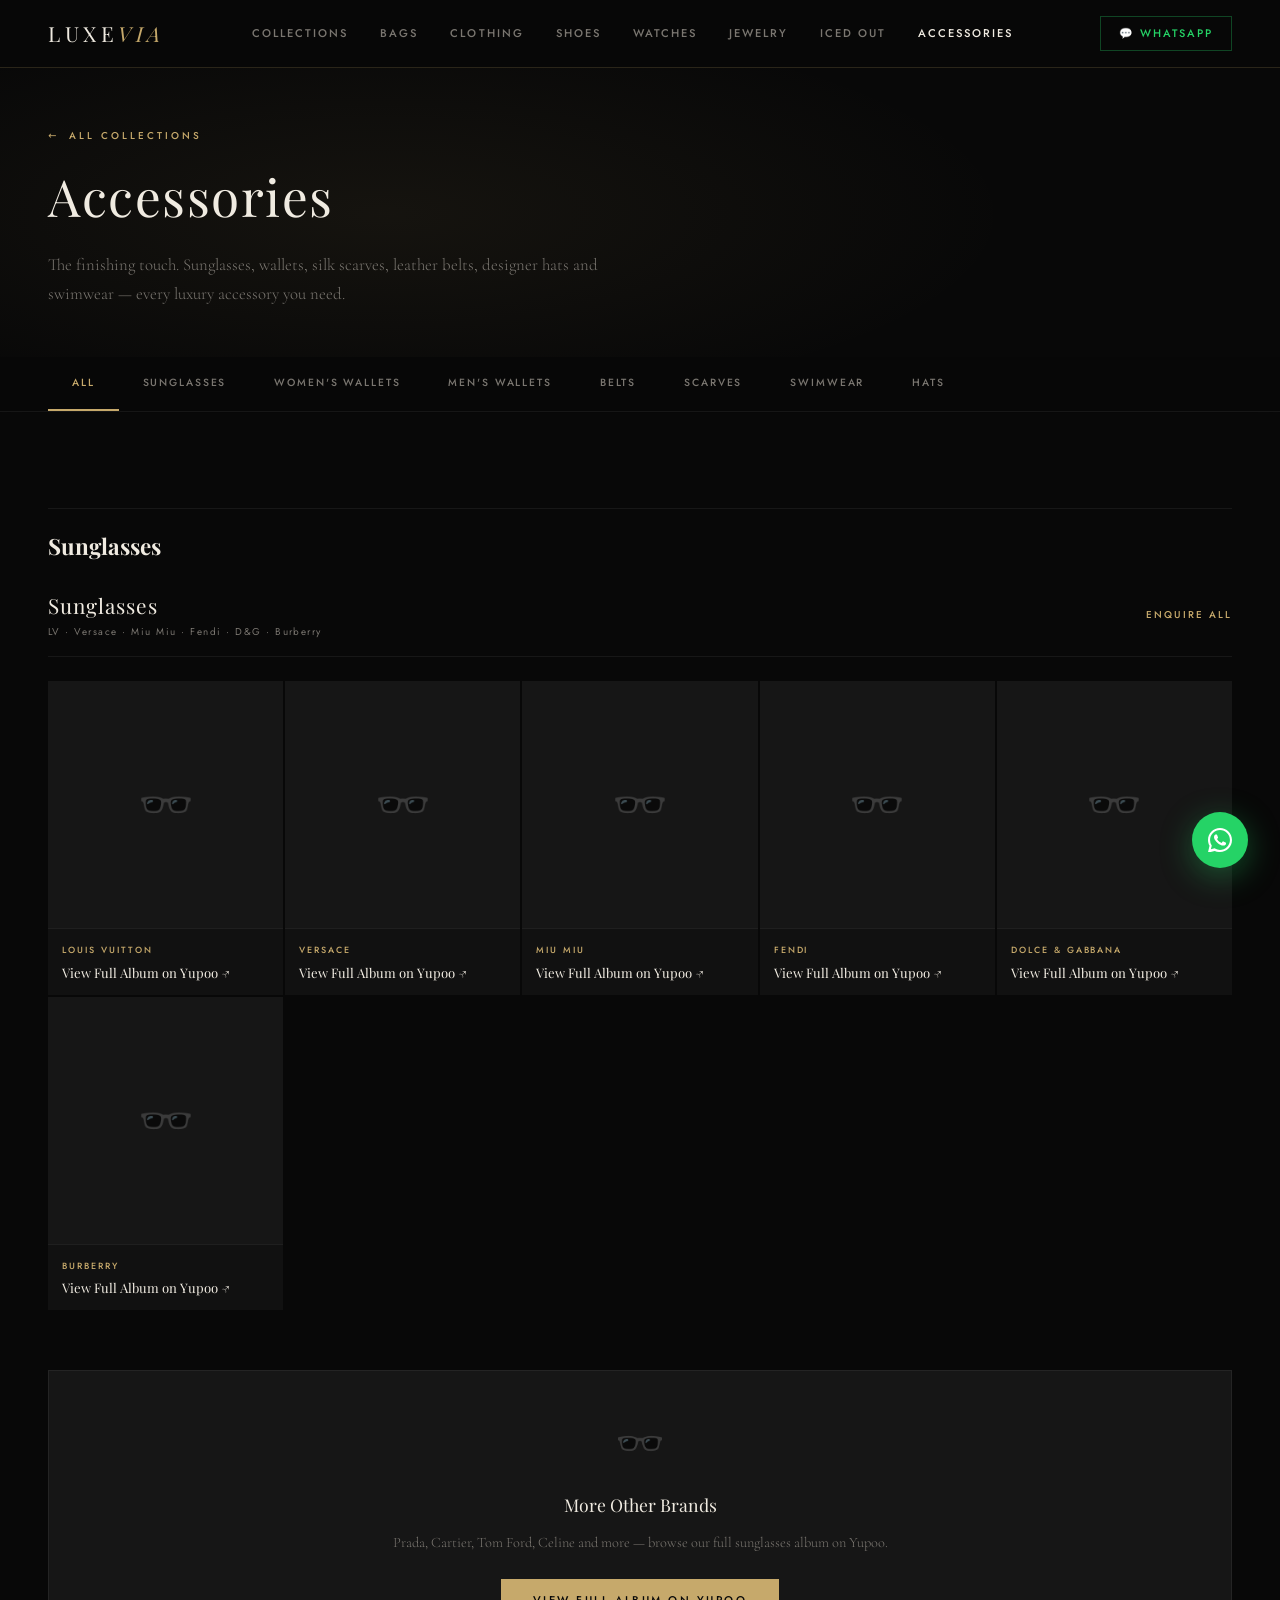
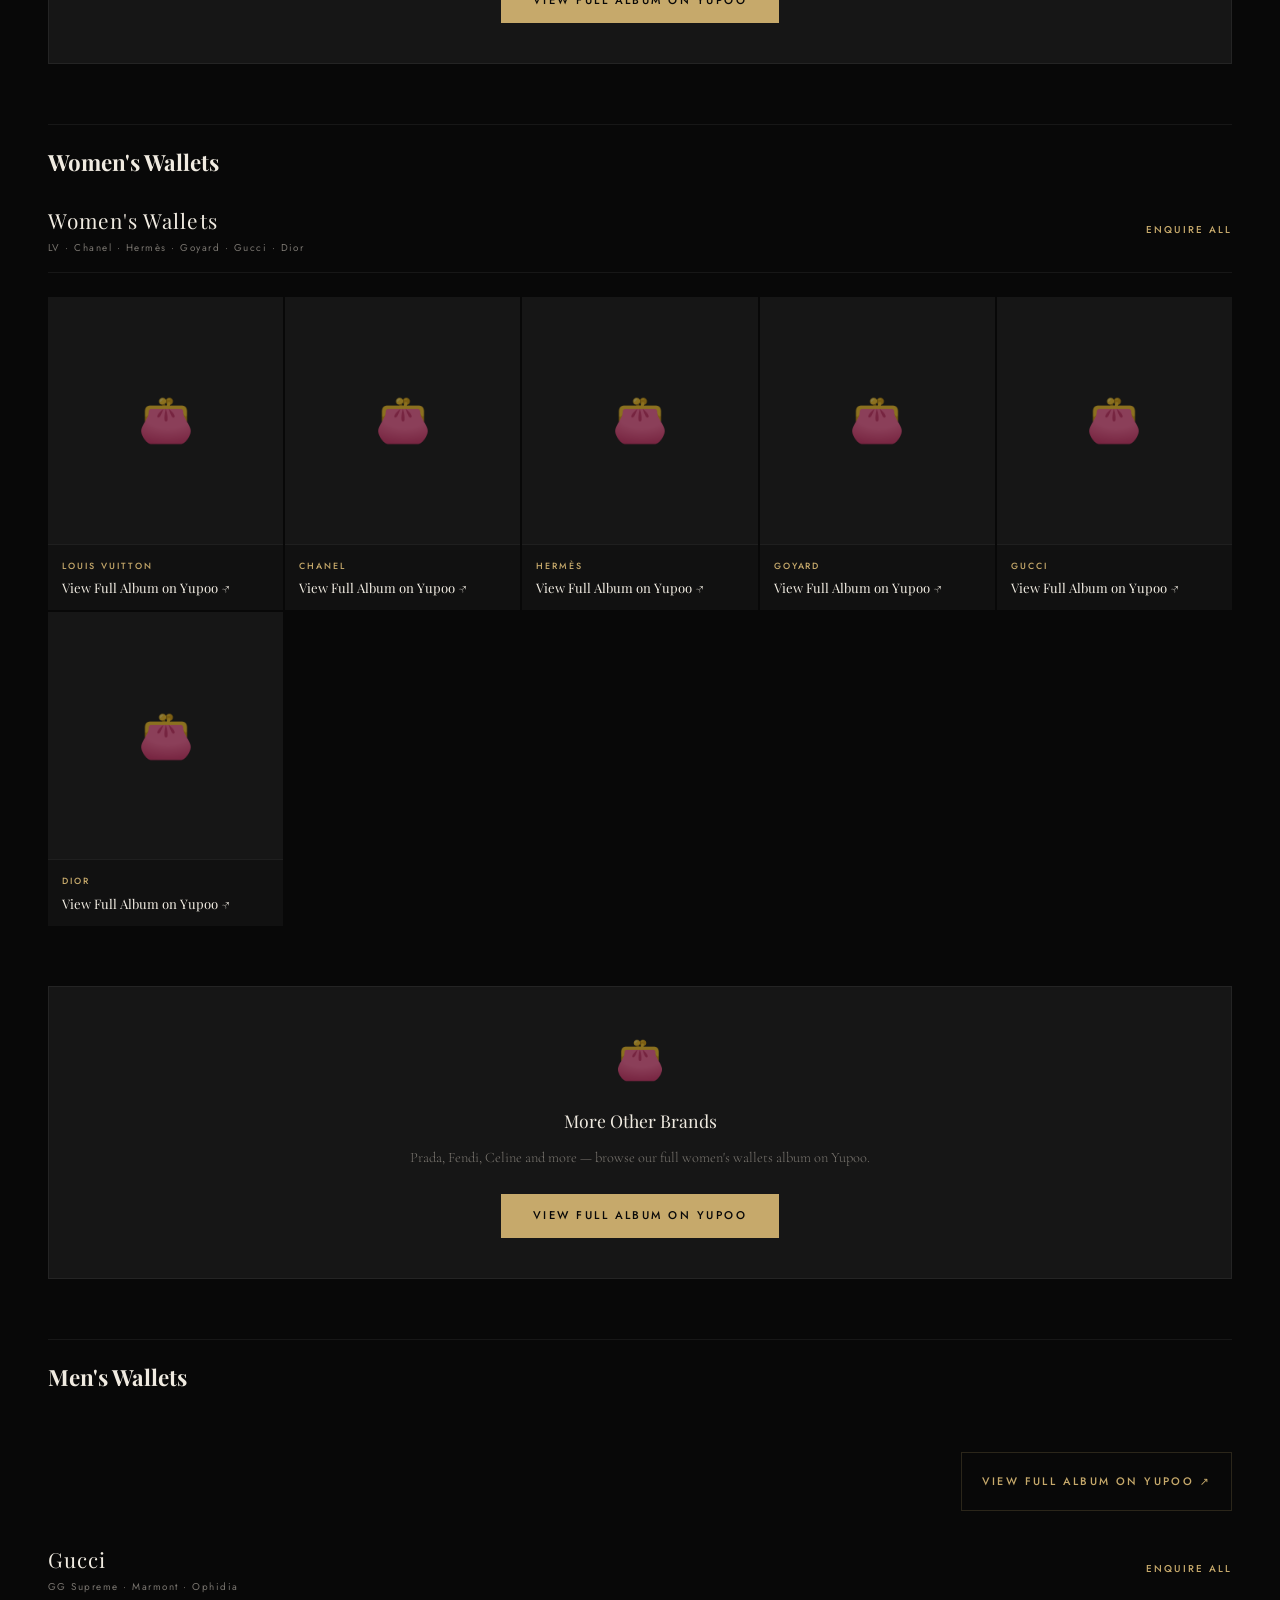
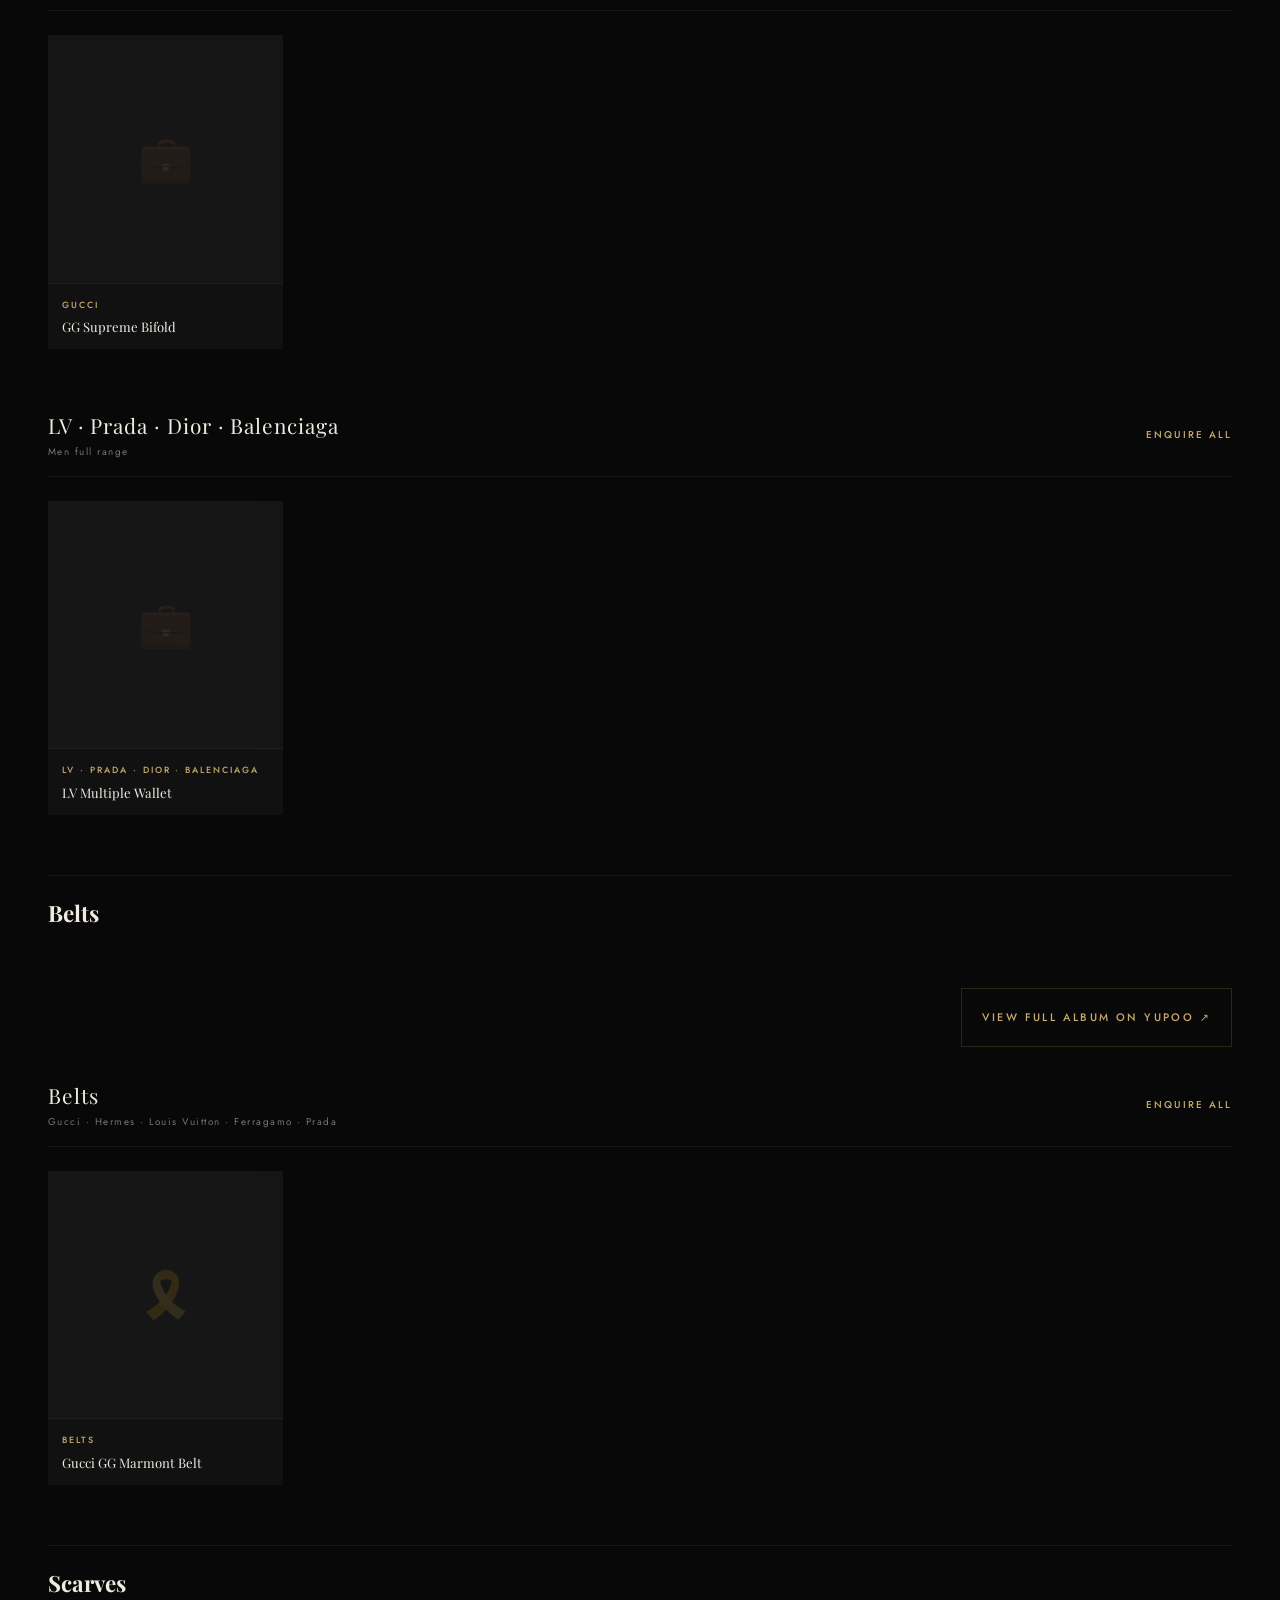
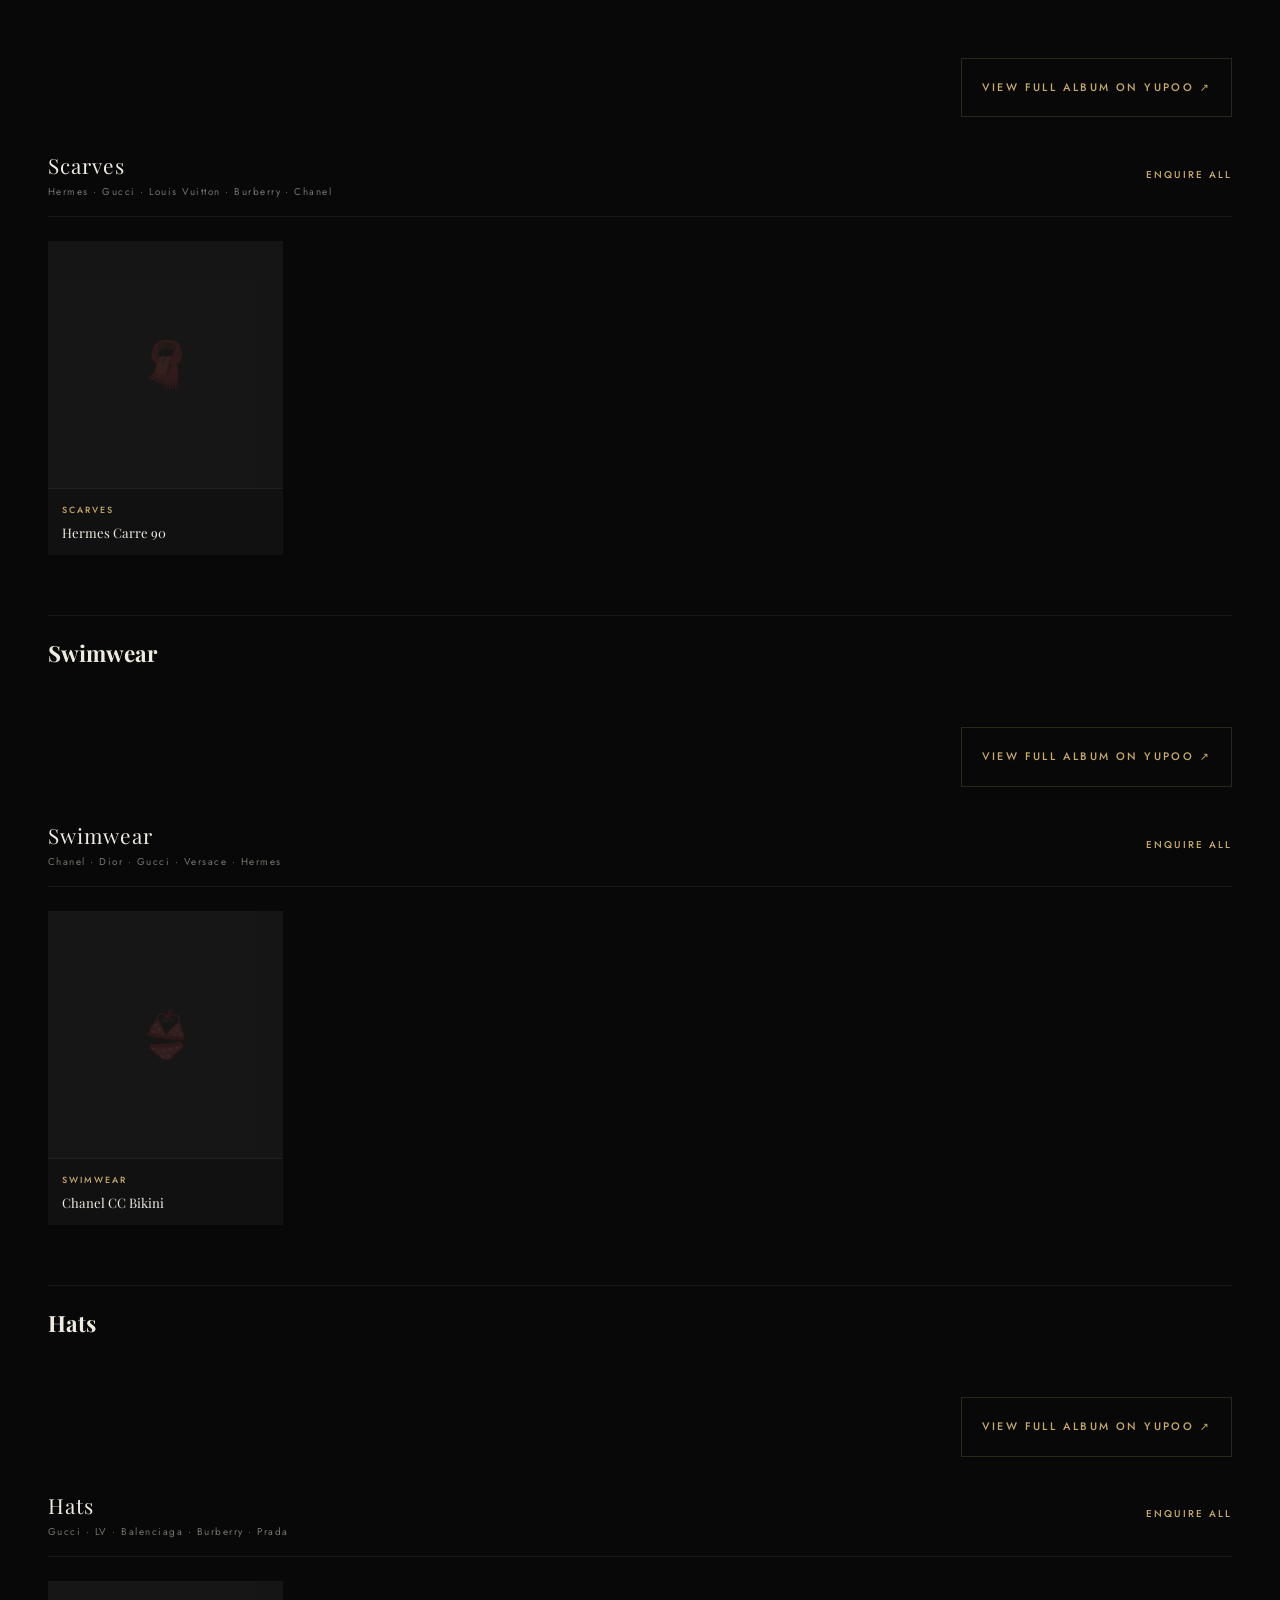
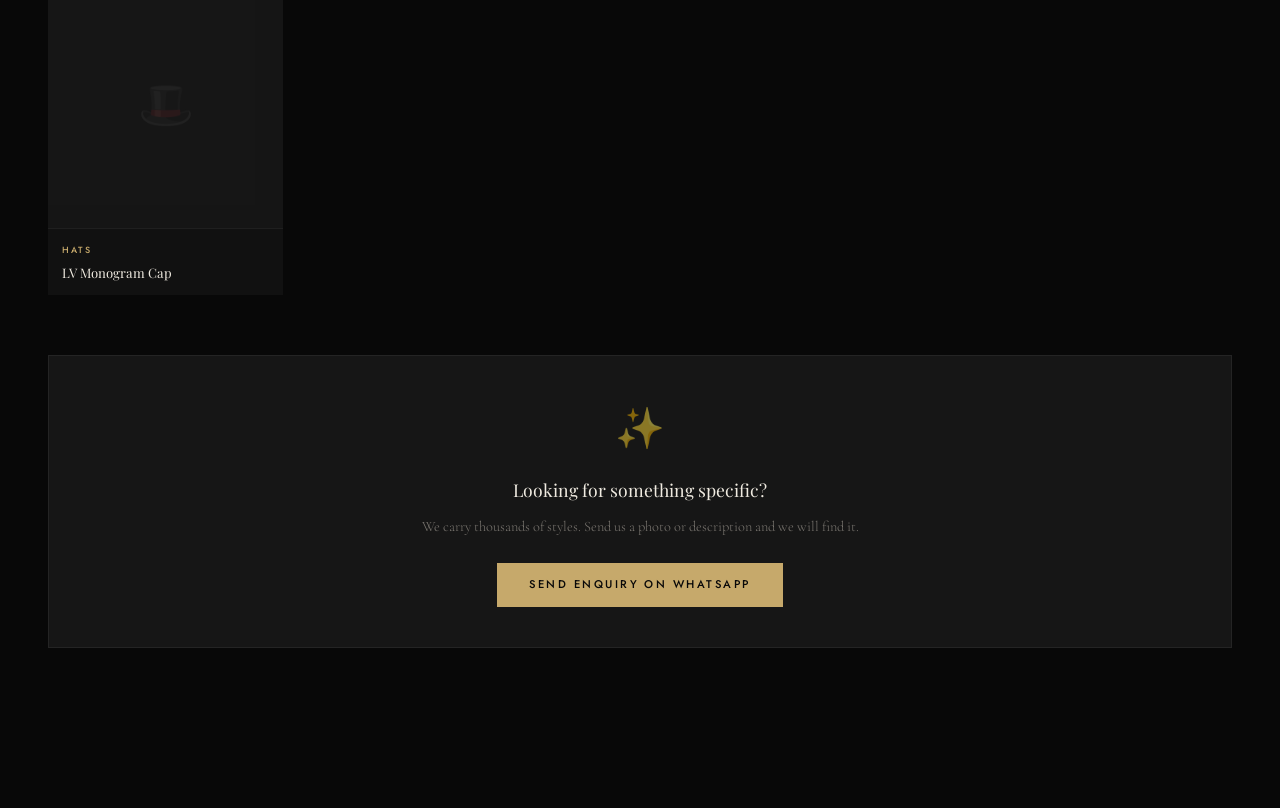
==== commit ae2f963a: "Add files via upload" ====
--- a/pages/accessories.html
+++ b/pages/accessories.html
@@ -42,19 +42,9 @@
     <button class="filter-btn" data-filter="scarves">Scarves</button>
     <button class="filter-btn" data-filter="swimwear">Swimwear</button>
     <button class="filter-btn" data-filter="hats">Hats</button>
-</div></div><section class="product-section"><div class="product-grid-wrap"><h2 id="sunglasses" style="font-family:Playfair Display,serif;font-size:1.4rem;color:var(--cream);margin:48px 0 24px;padding-top:20px;border-top:1px solid var(--border-sub)">Sunglasses</h2><div class="brand-section reveal" data-brand="sunglasses"><div class="brand-header"><div><div class="brand-name">Louis Vuitton</div><div class="brand-count">Sunglasses</div></div><a href="https://wa.me/8615204002312?text=Hi%20Luxevia%2C%20I%27m%20interested%20in%20Louis%20Vuitton" target="_blank" class="brand-link">Enquire All</a></div><div class="product-grid"><a href="https://maggiedesign.x.yupoo.com/categories/440741?isSubCate=true" target="_blank" class="product-card"><div class="product-thumb" style="opacity:0.5">🕶️</div><div class="product-card-overlay"><span class="product-enquire" style="background:var(--gold);color:var(--black)">Open Album</span></div><div class="product-card-info"><div class="product-brand-tag">Louis Vuitton</div><div class="product-name">View Full Album on Yupoo &#x2197;</div></div></a></div></div>
-<div class="brand-section reveal" data-brand="sunglasses"><div class="brand-header"><div><div class="brand-name">Versace</div><div class="brand-count">Sunglasses</div></div><a href="https://wa.me/8615204002312?text=Hi%20Luxevia%2C%20I%27m%20interested%20in%20Versace" target="_blank" class="brand-link">Enquire All</a></div><div class="product-grid"><a href="https://maggiedesign.x.yupoo.com/categories/440743?isSubCate=true" target="_blank" class="product-card"><div class="product-thumb" style="opacity:0.5">🕶️</div><div class="product-card-overlay"><span class="product-enquire" style="background:var(--gold);color:var(--black)">Open Album</span></div><div class="product-card-info"><div class="product-brand-tag">Versace</div><div class="product-name">View Full Album on Yupoo &#x2197;</div></div></a></div></div>
-<div class="brand-section reveal" data-brand="sunglasses"><div class="brand-header"><div><div class="brand-name">Miu Miu</div><div class="brand-count">Sunglasses</div></div><a href="https://wa.me/8615204002312?text=Hi%20Luxevia%2C%20I%27m%20interested%20in%20Miu%20Miu" target="_blank" class="brand-link">Enquire All</a></div><div class="product-grid"><a href="https://maggiedesign.x.yupoo.com/categories/440762?isSubCate=true" target="_blank" class="product-card"><div class="product-thumb" style="opacity:0.5">🕶️</div><div class="product-card-overlay"><span class="product-enquire" style="background:var(--gold);color:var(--black)">Open Album</span></div><div class="product-card-info"><div class="product-brand-tag">Miu Miu</div><div class="product-name">View Full Album on Yupoo &#x2197;</div></div></a></div></div>
-<div class="brand-section reveal" data-brand="sunglasses"><div class="brand-header"><div><div class="brand-name">Fendi</div><div class="brand-count">Sunglasses</div></div><a href="https://wa.me/8615204002312?text=Hi%20Luxevia%2C%20I%27m%20interested%20in%20Fendi" target="_blank" class="brand-link">Enquire All</a></div><div class="product-grid"><a href="https://maggiedesign.x.yupoo.com/categories/440774?isSubCate=true" target="_blank" class="product-card"><div class="product-thumb" style="opacity:0.5">🕶️</div><div class="product-card-overlay"><span class="product-enquire" style="background:var(--gold);color:var(--black)">Open Album</span></div><div class="product-card-info"><div class="product-brand-tag">Fendi</div><div class="product-name">View Full Album on Yupoo &#x2197;</div></div></a></div></div>
-<div class="brand-section reveal" data-brand="sunglasses"><div class="brand-header"><div><div class="brand-name">Dolce & Gabbana</div><div class="brand-count">Sunglasses</div></div><a href="https://wa.me/8615204002312?text=Hi%20Luxevia%2C%20I%27m%20interested%20in%20Dolce%20%26%20Gabbana" target="_blank" class="brand-link">Enquire All</a></div><div class="product-grid"><a href="https://maggiedesign.x.yupoo.com/categories/440775?isSubCate=true" target="_blank" class="product-card"><div class="product-thumb" style="opacity:0.5">🕶️</div><div class="product-card-overlay"><span class="product-enquire" style="background:var(--gold);color:var(--black)">Open Album</span></div><div class="product-card-info"><div class="product-brand-tag">Dolce & Gabbana</div><div class="product-name">View Full Album on Yupoo &#x2197;</div></div></a></div></div>
-<div class="brand-section reveal" data-brand="sunglasses"><div class="brand-header"><div><div class="brand-name">Burberry</div><div class="brand-count">Sunglasses</div></div><a href="https://wa.me/8615204002312?text=Hi%20Luxevia%2C%20I%27m%20interested%20in%20Burberry" target="_blank" class="brand-link">Enquire All</a></div><div class="product-grid"><a href="https://maggiedesign.x.yupoo.com/categories/440793?isSubCate=true" target="_blank" class="product-card"><div class="product-thumb" style="opacity:0.5">🕶️</div><div class="product-card-overlay"><span class="product-enquire" style="background:var(--gold);color:var(--black)">Open Album</span></div><div class="product-card-info"><div class="product-brand-tag">Burberry</div><div class="product-name">View Full Album on Yupoo &#x2197;</div></div></a></div></div>
+</div></div><section class="product-section"><div class="product-grid-wrap"><h2 id="sunglasses" style="font-family:Playfair Display,serif;font-size:1.4rem;color:var(--cream);margin:48px 0 24px;padding-top:20px;border-top:1px solid var(--border-sub)">Sunglasses</h2><div class="brand-section reveal" data-brand="sunglasses"><div class="brand-header"><div><div class="brand-name">Sunglasses</div><div class="brand-count">LV · Versace · Miu Miu · Fendi · D&G · Burberry</div></div><a href="https://wa.me/8615204002312?text=Hi%20Luxevia%2C%20I%27m%20interested%20in%20Sunglasses" target="_blank" class="brand-link">Enquire All</a></div><div class="product-grid"><a href="https://maggiedesign.x.yupoo.com/categories/440741?isSubCate=true" target="_blank" class="product-card"><div class="product-thumb" style="opacity:0.5">🕶️</div><div class="product-card-overlay"><span class="product-enquire" style="background:var(--gold);color:var(--black)">Open Album</span></div><div class="product-card-info"><div class="product-brand-tag">Louis Vuitton</div><div class="product-name">View Full Album on Yupoo &#x2197;</div></div></a><a href="https://maggiedesign.x.yupoo.com/categories/440743?isSubCate=true" target="_blank" class="product-card"><div class="product-thumb" style="opacity:0.5">🕶️</div><div class="product-card-overlay"><span class="product-enquire" style="background:var(--gold);color:var(--black)">Open Album</span></div><div class="product-card-info"><div class="product-brand-tag">Versace</div><div class="product-name">View Full Album on Yupoo &#x2197;</div></div></a><a href="https://maggiedesign.x.yupoo.com/categories/440762?isSubCate=true" target="_blank" class="product-card"><div class="product-thumb" style="opacity:0.5">🕶️</div><div class="product-card-overlay"><span class="product-enquire" style="background:var(--gold);color:var(--black)">Open Album</span></div><div class="product-card-info"><div class="product-brand-tag">Miu Miu</div><div class="product-name">View Full Album on Yupoo &#x2197;</div></div></a><a href="https://maggiedesign.x.yupoo.com/categories/440774?isSubCate=true" target="_blank" class="product-card"><div class="product-thumb" style="opacity:0.5">🕶️</div><div class="product-card-overlay"><span class="product-enquire" style="background:var(--gold);color:var(--black)">Open Album</span></div><div class="product-card-info"><div class="product-brand-tag">Fendi</div><div class="product-name">View Full Album on Yupoo &#x2197;</div></div></a><a href="https://maggiedesign.x.yupoo.com/categories/440775?isSubCate=true" target="_blank" class="product-card"><div class="product-thumb" style="opacity:0.5">🕶️</div><div class="product-card-overlay"><span class="product-enquire" style="background:var(--gold);color:var(--black)">Open Album</span></div><div class="product-card-info"><div class="product-brand-tag">Dolce & Gabbana</div><div class="product-name">View Full Album on Yupoo &#x2197;</div></div></a><a href="https://maggiedesign.x.yupoo.com/categories/440793?isSubCate=true" target="_blank" class="product-card"><div class="product-thumb" style="opacity:0.5">🕶️</div><div class="product-card-overlay"><span class="product-enquire" style="background:var(--gold);color:var(--black)">Open Album</span></div><div class="product-card-info"><div class="product-brand-tag">Burberry</div><div class="product-name">View Full Album on Yupoo &#x2197;</div></div></a></div></div>
 <div style="margin-top:20px" class="brand-section reveal"><div style="padding:40px;border:1px solid var(--border-sub);text-align:center;background:var(--panel)"><div style="font-size:2.5rem;margin-bottom:16px;opacity:0.5">🕶️</div><p style="font-family:Playfair Display,serif;font-size:1.1rem;color:var(--cream);margin-bottom:10px">More Other Brands</p><p class="u-body" style="margin-bottom:24px;font-size:0.9rem">Prada, Cartier, Tom Ford, Celine and more — browse our full sunglasses album on Yupoo.</p><a href="https://maggiedesign.x.yupoo.com/categories/4346586" target="_blank" class="btn btn-gold">View Full Album on Yupoo</a></div></div>
-<h2 id="womens-wallets" style="font-family:Playfair Display,serif;font-size:1.4rem;color:var(--cream);margin:48px 0 24px;padding-top:20px;border-top:1px solid var(--border-sub)">Women's Wallets</h2><div class="brand-section reveal" data-brand="womenswallets"><div class="brand-header"><div><div class="brand-name">Louis Vuitton</div><div class="brand-count">Wallets</div></div><a href="https://wa.me/8615204002312?text=Hi%20Luxevia%2C%20I%27m%20interested%20in%20Louis%20Vuitton" target="_blank" class="brand-link">Enquire All</a></div><div class="product-grid"><a href="https://shop668.x.yupoo.com/categories/144150?isSubCate=true" target="_blank" class="product-card"><div class="product-thumb" style="opacity:0.5">👛</div><div class="product-card-overlay"><span class="product-enquire" style="background:var(--gold);color:var(--black)">Open Album</span></div><div class="product-card-info"><div class="product-brand-tag">Louis Vuitton</div><div class="product-name">View Full Album on Yupoo &#x2197;</div></div></a></div></div>
-<div class="brand-section reveal" data-brand="womenswallets"><div class="brand-header"><div><div class="brand-name">Chanel</div><div class="brand-count">Wallets</div></div><a href="https://wa.me/8615204002312?text=Hi%20Luxevia%2C%20I%27m%20interested%20in%20Chanel" target="_blank" class="brand-link">Enquire All</a></div><div class="product-grid"><a href="https://shop668.x.yupoo.com/categories/144164?isSubCate=true" target="_blank" class="product-card"><div class="product-thumb" style="opacity:0.5">👛</div><div class="product-card-overlay"><span class="product-enquire" style="background:var(--gold);color:var(--black)">Open Album</span></div><div class="product-card-info"><div class="product-brand-tag">Chanel</div><div class="product-name">View Full Album on Yupoo &#x2197;</div></div></a></div></div>
-<div class="brand-section reveal" data-brand="womenswallets"><div class="brand-header"><div><div class="brand-name">Hermès</div><div class="brand-count">Wallets</div></div><a href="https://wa.me/8615204002312?text=Hi%20Luxevia%2C%20I%27m%20interested%20in%20Herm%C3%A8s" target="_blank" class="brand-link">Enquire All</a></div><div class="product-grid"><a href="https://shop668.x.yupoo.com/categories/144175?isSubCate=true" target="_blank" class="product-card"><div class="product-thumb" style="opacity:0.5">👛</div><div class="product-card-overlay"><span class="product-enquire" style="background:var(--gold);color:var(--black)">Open Album</span></div><div class="product-card-info"><div class="product-brand-tag">Hermès</div><div class="product-name">View Full Album on Yupoo &#x2197;</div></div></a></div></div>
-<div class="brand-section reveal" data-brand="womenswallets"><div class="brand-header"><div><div class="brand-name">Goyard</div><div class="brand-count">Wallets</div></div><a href="https://wa.me/8615204002312?text=Hi%20Luxevia%2C%20I%27m%20interested%20in%20Goyard" target="_blank" class="brand-link">Enquire All</a></div><div class="product-grid"><a href="https://shop668.x.yupoo.com/categories/582274?isSubCate=true" target="_blank" class="product-card"><div class="product-thumb" style="opacity:0.5">👛</div><div class="product-card-overlay"><span class="product-enquire" style="background:var(--gold);color:var(--black)">Open Album</span></div><div class="product-card-info"><div class="product-brand-tag">Goyard</div><div class="product-name">View Full Album on Yupoo &#x2197;</div></div></a></div></div>
-<div class="brand-section reveal" data-brand="womenswallets"><div class="brand-header"><div><div class="brand-name">Gucci</div><div class="brand-count">Wallets</div></div><a href="https://wa.me/8615204002312?text=Hi%20Luxevia%2C%20I%27m%20interested%20in%20Gucci" target="_blank" class="brand-link">Enquire All</a></div><div class="product-grid"><a href="https://shop668.x.yupoo.com/categories/144151?isSubCate=true" target="_blank" class="product-card"><div class="product-thumb" style="opacity:0.5">👛</div><div class="product-card-overlay"><span class="product-enquire" style="background:var(--gold);color:var(--black)">Open Album</span></div><div class="product-card-info"><div class="product-brand-tag">Gucci</div><div class="product-name">View Full Album on Yupoo &#x2197;</div></div></a></div></div>
-<div class="brand-section reveal" data-brand="womenswallets"><div class="brand-header"><div><div class="brand-name">Dior</div><div class="brand-count">Wallets</div></div><a href="https://wa.me/8615204002312?text=Hi%20Luxevia%2C%20I%27m%20interested%20in%20Dior" target="_blank" class="brand-link">Enquire All</a></div><div class="product-grid"><a href="https://shop668.x.yupoo.com/categories/144152?isSubCate=true" target="_blank" class="product-card"><div class="product-thumb" style="opacity:0.5">👛</div><div class="product-card-overlay"><span class="product-enquire" style="background:var(--gold);color:var(--black)">Open Album</span></div><div class="product-card-info"><div class="product-brand-tag">Dior</div><div class="product-name">View Full Album on Yupoo &#x2197;</div></div></a></div></div>
+<h2 id="womens-wallets" style="font-family:Playfair Display,serif;font-size:1.4rem;color:var(--cream);margin:48px 0 24px;padding-top:20px;border-top:1px solid var(--border-sub)">Women's Wallets</h2><div class="brand-section reveal" data-brand="womenswallets"><div class="brand-header"><div><div class="brand-name">Women's Wallets</div><div class="brand-count">LV · Chanel · Hermès · Goyard · Gucci · Dior</div></div><a href="https://wa.me/8615204002312?text=Hi%20Luxevia%2C%20I%27m%20interested%20in%20Women%27s%20Wallets" target="_blank" class="brand-link">Enquire All</a></div><div class="product-grid"><a href="https://shop668.x.yupoo.com/categories/144150?isSubCate=true" target="_blank" class="product-card"><div class="product-thumb" style="opacity:0.5">👛</div><div class="product-card-overlay"><span class="product-enquire" style="background:var(--gold);color:var(--black)">Open Album</span></div><div class="product-card-info"><div class="product-brand-tag">Louis Vuitton</div><div class="product-name">View Full Album on Yupoo &#x2197;</div></div></a><a href="https://shop668.x.yupoo.com/categories/144164?isSubCate=true" target="_blank" class="product-card"><div class="product-thumb" style="opacity:0.5">👛</div><div class="product-card-overlay"><span class="product-enquire" style="background:var(--gold);color:var(--black)">Open Album</span></div><div class="product-card-info"><div class="product-brand-tag">Chanel</div><div class="product-name">View Full Album on Yupoo &#x2197;</div></div></a><a href="https://shop668.x.yupoo.com/categories/144175?isSubCate=true" target="_blank" class="product-card"><div class="product-thumb" style="opacity:0.5">👛</div><div class="product-card-overlay"><span class="product-enquire" style="background:var(--gold);color:var(--black)">Open Album</span></div><div class="product-card-info"><div class="product-brand-tag">Hermès</div><div class="product-name">View Full Album on Yupoo &#x2197;</div></div></a><a href="https://shop668.x.yupoo.com/categories/582274?isSubCate=true" target="_blank" class="product-card"><div class="product-thumb" style="opacity:0.5">👛</div><div class="product-card-overlay"><span class="product-enquire" style="background:var(--gold);color:var(--black)">Open Album</span></div><div class="product-card-info"><div class="product-brand-tag">Goyard</div><div class="product-name">View Full Album on Yupoo &#x2197;</div></div></a><a href="https://shop668.x.yupoo.com/categories/144151?isSubCate=true" target="_blank" class="product-card"><div class="product-thumb" style="opacity:0.5">👛</div><div class="product-card-overlay"><span class="product-enquire" style="background:var(--gold);color:var(--black)">Open Album</span></div><div class="product-card-info"><div class="product-brand-tag">Gucci</div><div class="product-name">View Full Album on Yupoo &#x2197;</div></div></a><a href="https://shop668.x.yupoo.com/categories/144152?isSubCate=true" target="_blank" class="product-card"><div class="product-thumb" style="opacity:0.5">👛</div><div class="product-card-overlay"><span class="product-enquire" style="background:var(--gold);color:var(--black)">Open Album</span></div><div class="product-card-info"><div class="product-brand-tag">Dior</div><div class="product-name">View Full Album on Yupoo &#x2197;</div></div></a></div></div>
 <div style="margin-top:20px" class="brand-section reveal"><div style="padding:40px;border:1px solid var(--border-sub);text-align:center;background:var(--panel)"><div style="font-size:2.5rem;margin-bottom:16px;opacity:0.5">👛</div><p style="font-family:Playfair Display,serif;font-size:1.1rem;color:var(--cream);margin-bottom:10px">More Other Brands</p><p class="u-body" style="margin-bottom:24px;font-size:0.9rem">Prada, Fendi, Celine and more — browse our full women's wallets album on Yupoo.</p><a href="https://shop668.x.yupoo.com/categories/4052161" target="_blank" class="btn btn-gold">View Full Album on Yupoo</a></div></div>
 <h2 id="mens-wallets" style="font-family:Playfair Display,serif;font-size:1.4rem;color:var(--cream);margin:48px 0 24px;padding-top:20px;border-top:1px solid var(--border-sub)">Men's Wallets</h2><div style="margin-bottom:32px;display:flex;justify-content:flex-end"><a href="https://shop668.x.yupoo.com/categories/4052297?page=1" target="_blank" class="yupoo-cta">View Full Album on Yupoo &#x2197;</a></div><div class="brand-section reveal" data-brand="menswallets"><div class="brand-header"><div><div class="brand-name">Gucci</div><div class="brand-count">GG Supreme · Marmont · Ophidia</div></div><a href="https://wa.me/8615204002312?text=Hi%20Luxevia%2C%20I%27m%20interested%20in%20Gucci" target="_blank" class="brand-link">Enquire All</a></div><div class="product-grid"><a href="https://wa.me/8615204002312?text=Hi%20Luxevia%2C%20I%27m%20interested%20in%20GG%20Supreme%20Bifold" target="_blank" class="product-card"><div class="product-thumb">💼</div><div class="product-card-overlay"><span class="product-enquire">Enquire</span></div><div class="product-card-info"><div class="product-brand-tag">Gucci</div><div class="product-name">GG Supreme Bifold</div></div></a></div></div><div class="brand-section reveal" data-brand="menswallets"><div class="brand-header"><div><div class="brand-name">LV · Prada · Dior · Balenciaga</div><div class="brand-count">Men full range</div></div><a href="https://wa.me/8615204002312?text=Hi%20Luxevia%2C%20I%27m%20interested%20in%20LV%20·%20Prada%20·%20Dior%20·%20Balenciaga" target="_blank" class="brand-link">Enquire All</a></div><div class="product-grid"><a href="https://wa.me/8615204002312?text=Hi%20Luxevia%2C%20I%27m%20interested%20in%20LV%20Multiple%20Wallet" target="_blank" class="product-card"><div class="product-thumb">💼</div><div class="product-card-overlay"><span class="product-enquire">Enquire</span></div><div class="product-card-info"><div class="product-brand-tag">LV · Prada · Dior · Balenciaga</div><div class="product-name">LV Multiple Wallet</div></div></a></div></div><h2 id="belts" style="font-family:Playfair Display,serif;font-size:1.4rem;color:var(--cream);margin:48px 0 24px;padding-top:20px;border-top:1px solid var(--border-sub)">Belts</h2><div style="margin-bottom:32px;display:flex;justify-content:flex-end"><a href="https://maggiedesign.x.yupoo.com/categories/4607278" target="_blank" class="yupoo-cta">View Full Album on Yupoo &#x2197;</a></div><div class="brand-section reveal" data-brand="belts"><div class="brand-header"><div><div class="brand-name">Belts</div><div class="brand-count">Gucci · Hermes · Louis Vuitton · Ferragamo · Prada</div></div><a href="https://wa.me/8615204002312?text=Hi%20Luxevia%2C%20I%27m%20interested%20in%20Belts" target="_blank" class="brand-link">Enquire All</a></div><div class="product-grid"><a href="https://wa.me/8615204002312?text=Hi%20Luxevia%2C%20I%27m%20interested%20in%20Gucci%20GG%20Marmont%20Belt" target="_blank" class="product-card"><div class="product-thumb">🎗️</div><div class="product-card-overlay"><span class="product-enquire">Enquire</span></div><div class="product-card-info"><div class="product-brand-tag">Belts</div><div class="product-name">Gucci GG Marmont Belt</div></div></a></div></div><h2 id="scarves" style="font-family:Playfair Display,serif;font-size:1.4rem;color:var(--cream);margin:48px 0 24px;padding-top:20px;border-top:1px solid var(--border-sub)">Scarves</h2><div style="margin-bottom:32px;display:flex;justify-content:flex-end"><a href="https://maggiedesign.x.yupoo.com/categories/4345673" target="_blank" class="yupoo-cta">View Full Album on Yupoo &#x2197;</a></div><div class="brand-section reveal" data-brand="scarves"><div class="brand-header"><div><div class="brand-name">Scarves</div><div class="brand-count">Hermes · Gucci · Louis Vuitton · Burberry · Chanel</div></div><a href="https://wa.me/8615204002312?text=Hi%20Luxevia%2C%20I%27m%20interested%20in%20Scarves" target="_blank" class="brand-link">Enquire All</a></div><div class="product-grid"><a href="https://wa.me/8615204002312?text=Hi%20Luxevia%2C%20I%27m%20interested%20in%20Hermes%20Carre%2090" target="_blank" class="product-card"><div class="product-thumb">🧣</div><div class="product-card-overlay"><span class="product-enquire">Enquire</span></div><div class="product-card-info"><div class="product-brand-tag">Scarves</div><div class="product-name">Hermes Carre 90</div></div></a></div></div><h2 id="swimwear" style="font-family:Playfair Display,serif;font-size:1.4rem;color:var(--cream);margin:48px 0 24px;padding-top:20px;border-top:1px solid var(--border-sub)">Swimwear</h2><div style="margin-bottom:32px;display:flex;justify-content:flex-end"><a href="https://maggiedesign.x.yupoo.com/categories/4328116" target="_blank" class="yupoo-cta">View Full Album on Yupoo &#x2197;</a></div><div class="brand-section reveal" data-brand="swimwear"><div class="brand-header"><div><div class="brand-name">Swimwear</div><div class="brand-count">Chanel · Dior · Gucci · Versace · Hermes</div></div><a href="https://wa.me/8615204002312?text=Hi%20Luxevia%2C%20I%27m%20interested%20in%20Swimwear" target="_blank" class="brand-link">Enquire All</a></div><div class="product-grid"><a href="https://wa.me/8615204002312?text=Hi%20Luxevia%2C%20I%27m%20interested%20in%20Chanel%20CC%20Bikini" target="_blank" class="product-card"><div class="product-thumb">👙</div><div class="product-card-overlay"><span class="product-enquire">Enquire</span></div><div class="product-card-info"><div class="product-brand-tag">Swimwear</div><div class="product-name">Chanel CC Bikini</div></div></a></div></div><h2 id="hats" style="font-family:Playfair Display,serif;font-size:1.4rem;color:var(--cream);margin:48px 0 24px;padding-top:20px;border-top:1px solid var(--border-sub)">Hats</h2><div style="margin-bottom:32px;display:flex;justify-content:flex-end"><a href="https://maggiedesign.x.yupoo.com/categories/4345409" target="_blank" class="yupoo-cta">View Full Album on Yupoo &#x2197;</a></div><div class="brand-section reveal" data-brand="hats"><div class="brand-header"><div><div class="brand-name">Hats</div><div class="brand-count">Gucci · LV · Balenciaga · Burberry · Prada</div></div><a href="https://wa.me/8615204002312?text=Hi%20Luxevia%2C%20I%27m%20interested%20in%20Hats" target="_blank" class="brand-link">Enquire All</a></div><div class="product-grid"><a href="https://wa.me/8615204002312?text=Hi%20Luxevia%2C%20I%27m%20interested%20in%20LV%20Monogram%20Cap" target="_blank" class="product-card"><div class="product-thumb">🎩</div><div class="product-card-overlay"><span class="product-enquire">Enquire</span></div><div class="product-card-info"><div class="product-brand-tag">Hats</div><div class="product-name">LV Monogram Cap</div></div></a></div></div><div class="brand-section reveal"><div style="padding:40px;border:1px solid var(--border-sub);text-align:center;background:var(--panel)"><div style="font-size:2.5rem;margin-bottom:16px;opacity:0.5">✨</div><p style="font-family:Playfair Display,serif;font-size:1.1rem;color:var(--cream);margin-bottom:10px">Looking for something specific?</p><p class="u-body" style="margin-bottom:24px;font-size:0.9rem">We carry thousands of styles. Send us a photo or description and we will find it.</p><a href="https://wa.me/8615204002312?text=Hi%20Luxevia%2C%20I%27m%20looking%20for%20a%20specific%20accessory" target="_blank" class="btn btn-gold">Send Enquiry on WhatsApp</a></div></div></div></section>
 <a href="https://wa.me/8615204002312" target="_blank" id="wa-float"><span class="wa-icon"><svg width="24" height="24" viewBox="0 0 24 24" fill="white"><path d="M17.472 14.382c-.297-.149-1.758-.867-2.03-.967-.273-.099-.471-.148-.67.15-.197.297-.767.966-.94 1.164-.173.199-.347.223-.644.075-.297-.15-1.255-.463-2.39-1.475-.883-.788-1.48-1.761-1.653-2.059-.173-.297-.018-.458.13-.606.134-.133.298-.347.446-.52.149-.174.198-.298.298-.497.099-.198.05-.371-.025-.52-.075-.149-.669-1.612-.916-2.207-.242-.579-.487-.5-.669-.51-.173-.008-.371-.01-.57-.01-.198 0-.52.074-.792.372-.272.297-1.04 1.016-1.04 2.479 0 1.462 1.065 2.875 1.213 3.074.149.198 2.096 3.2 5.077 4.487.709.306 1.262.489 1.694.625.712.227 1.36.195 1.871.118.571-.085 1.758-.719 2.006-1.413.248-.694.248-1.289.173-1.413-.074-.124-.272-.198-.57-.347z"/><path d="M12 0C5.373 0 0 5.373 0 12c0 2.126.558 4.121 1.532 5.856L.057 23.882a.5.5 0 00.611.61l6.054-1.47A11.935 11.935 0 0012 24c6.627 0 12-5.373 12-12S18.627 0 12 0zm0 21.938a9.9 9.9 0 01-5.031-1.37l-.361-.214-3.741.908.937-3.639-.235-.374A9.895 9.895 0 012.062 12C2.062 6.533 6.533 2.062 12 2.062S21.938 6.533 21.938 12 17.467 21.938 12 21.938z"/></svg></span><span class="wa-label">Chat with Us</span></a><script src="../js/main.js"></script>
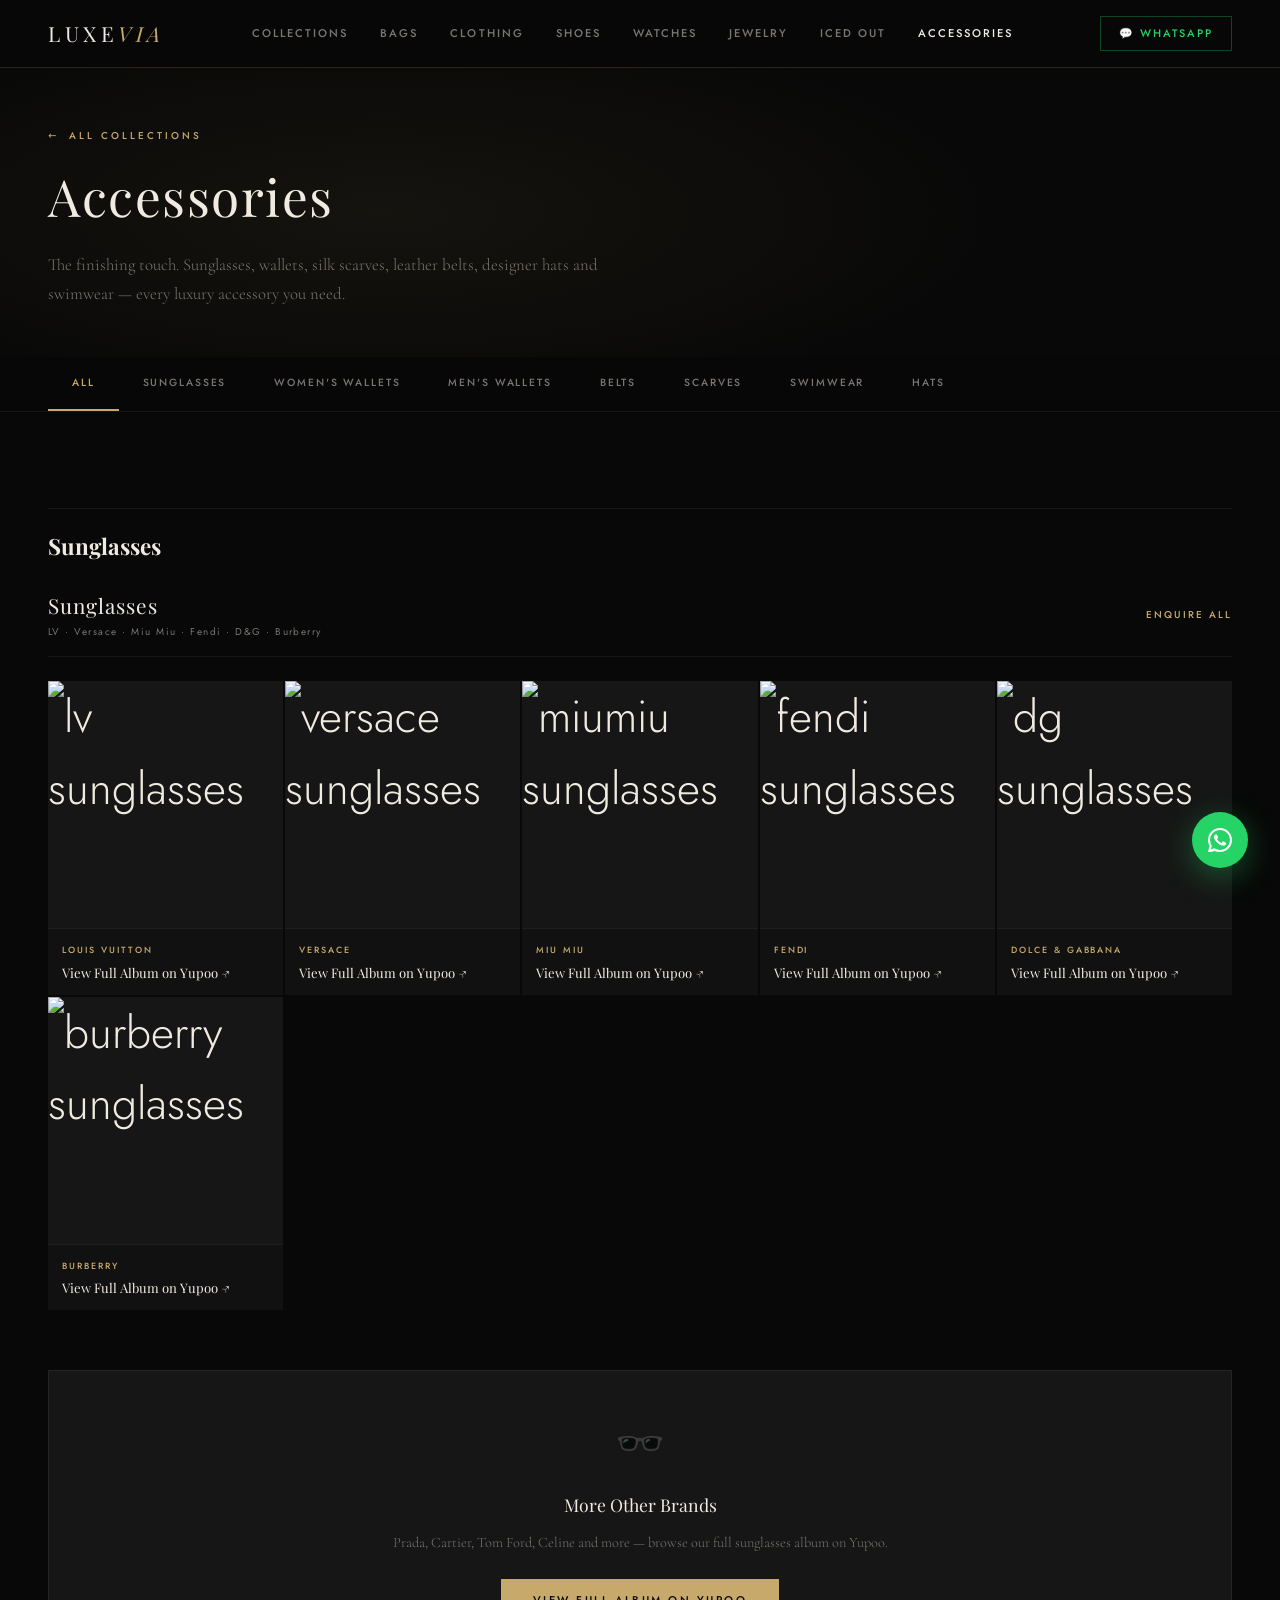
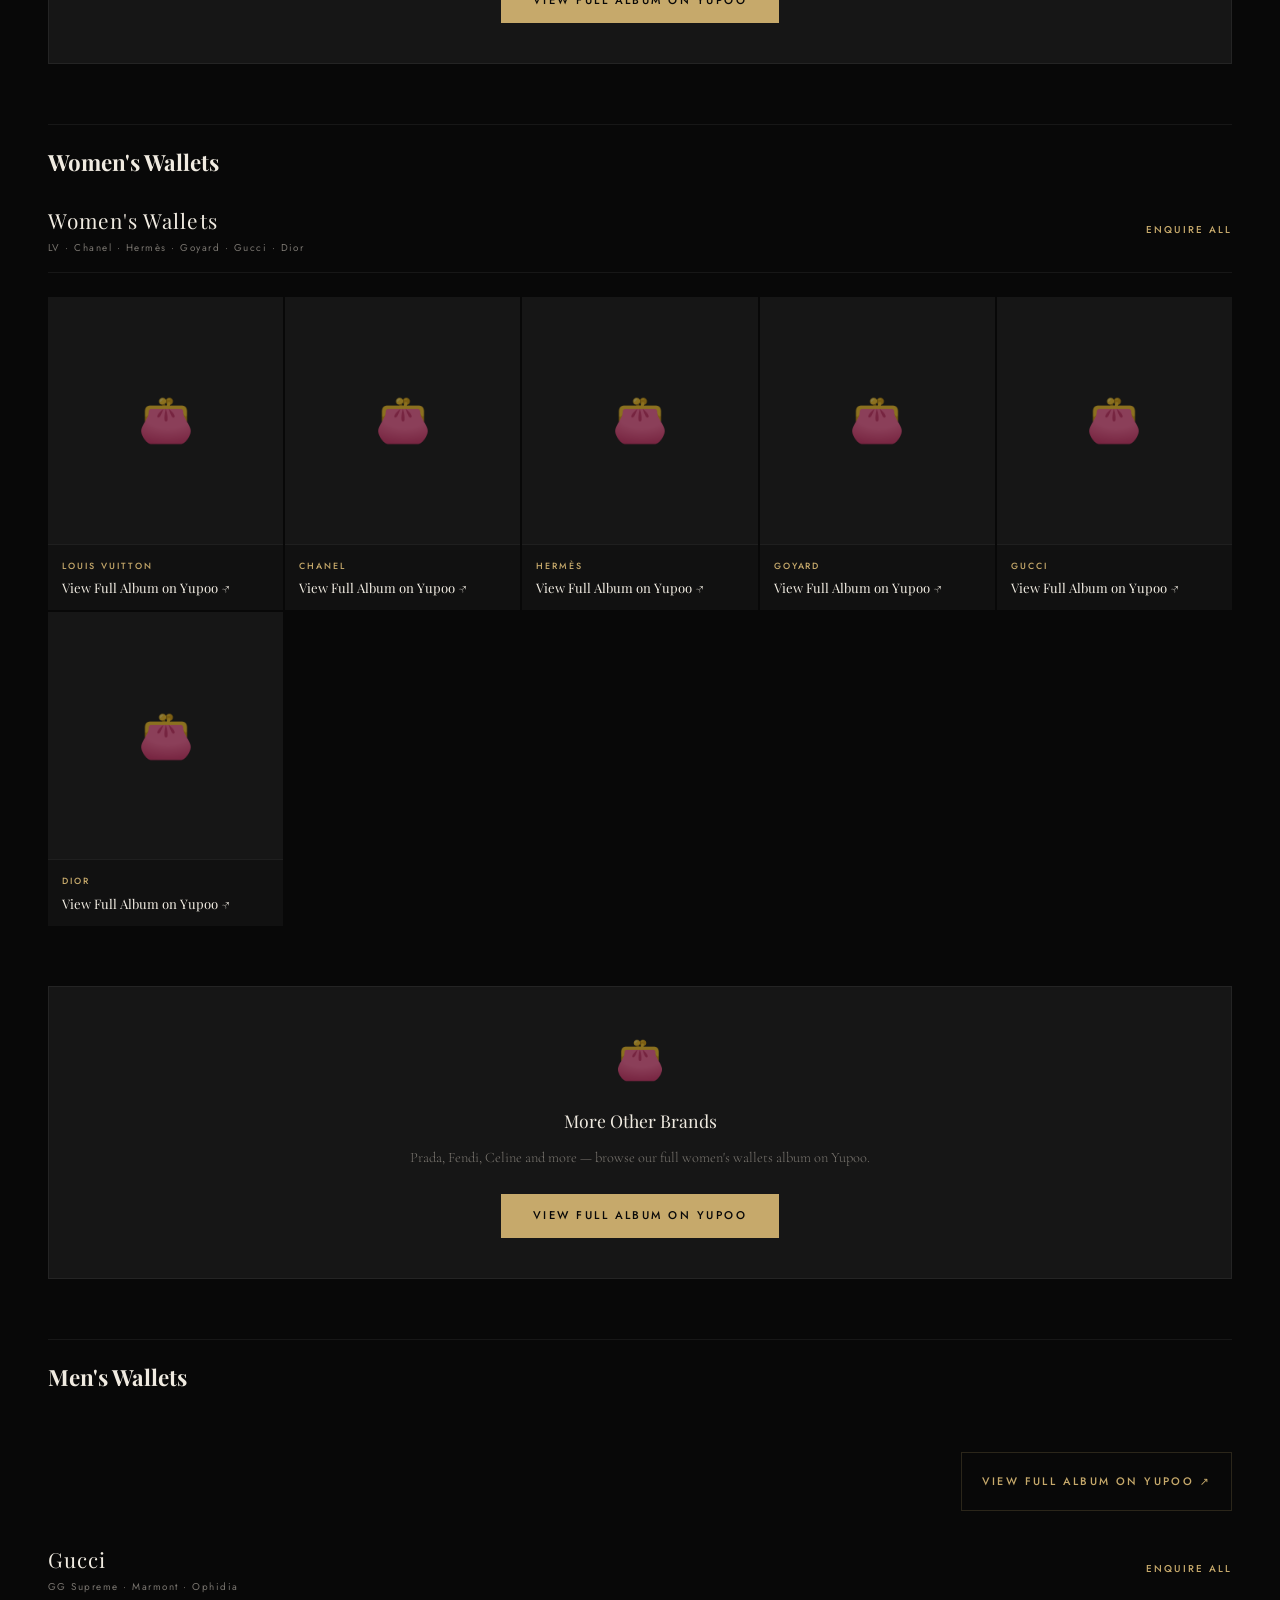
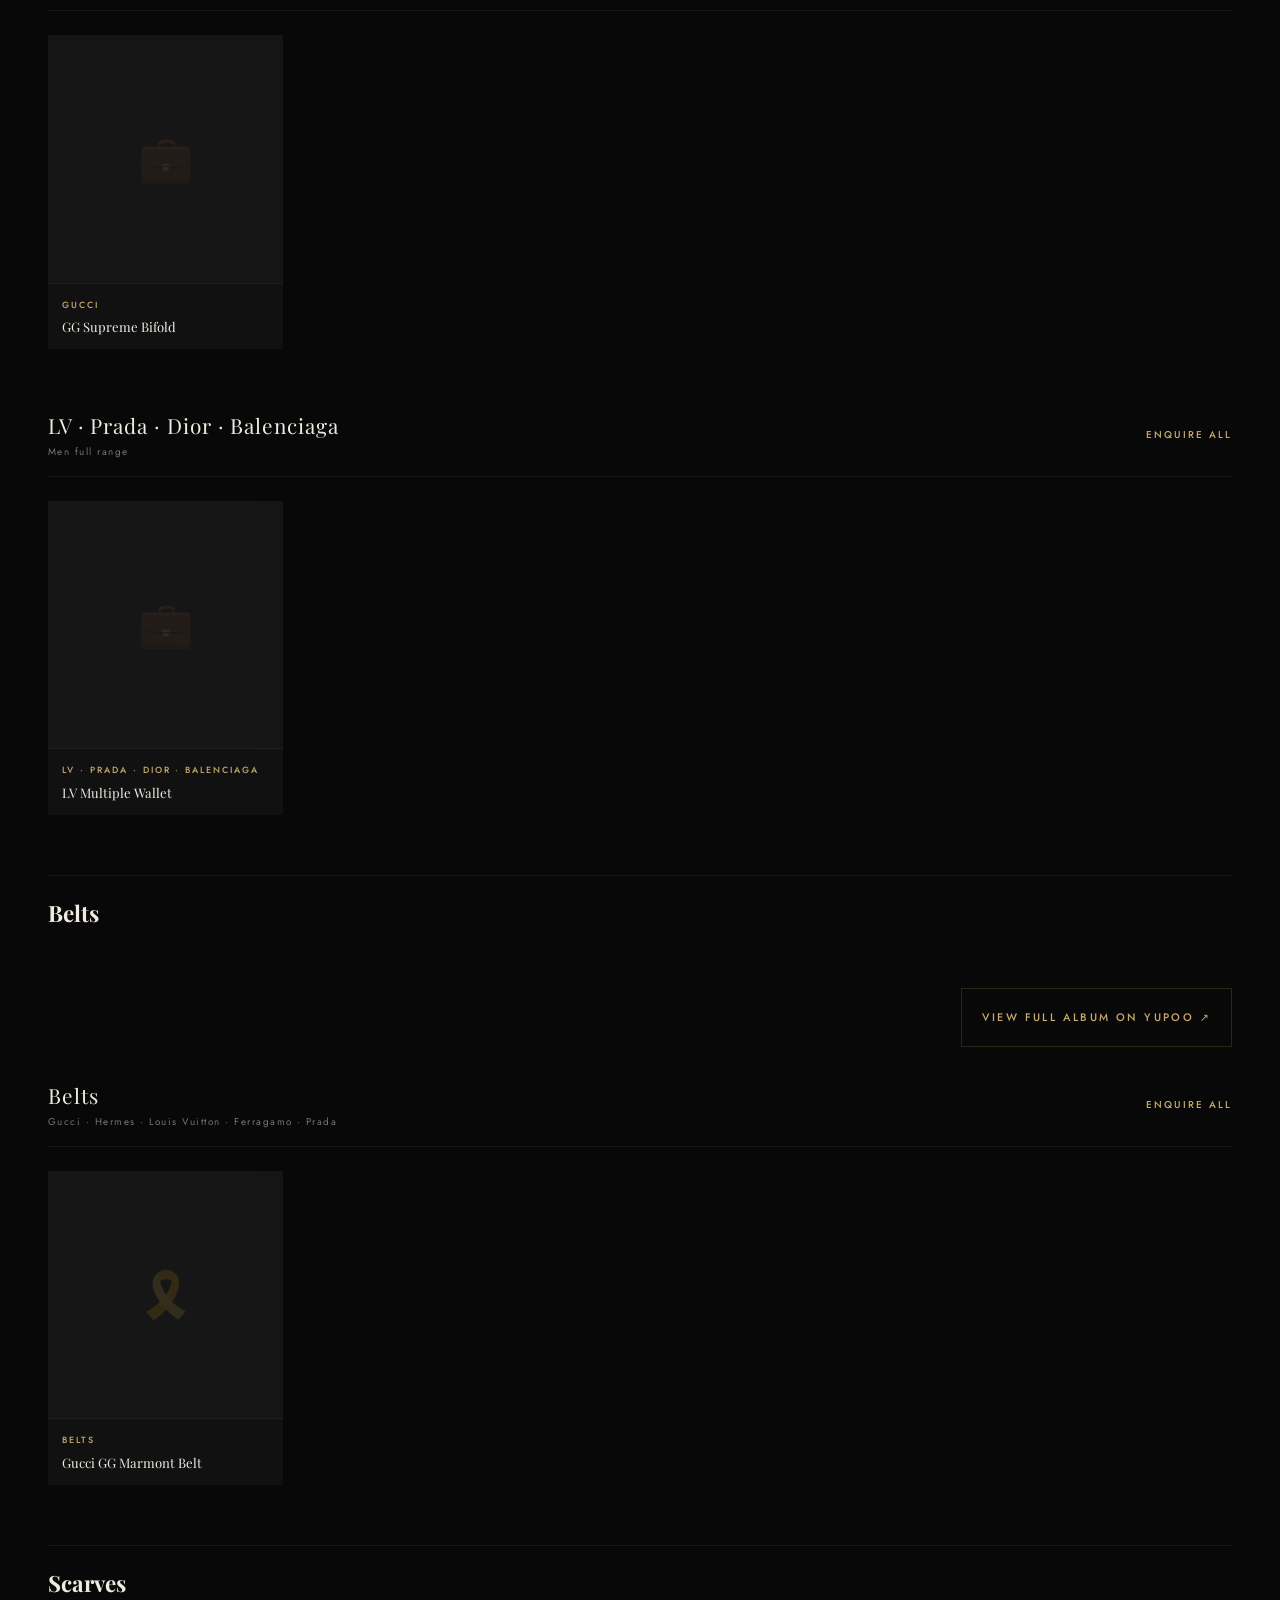
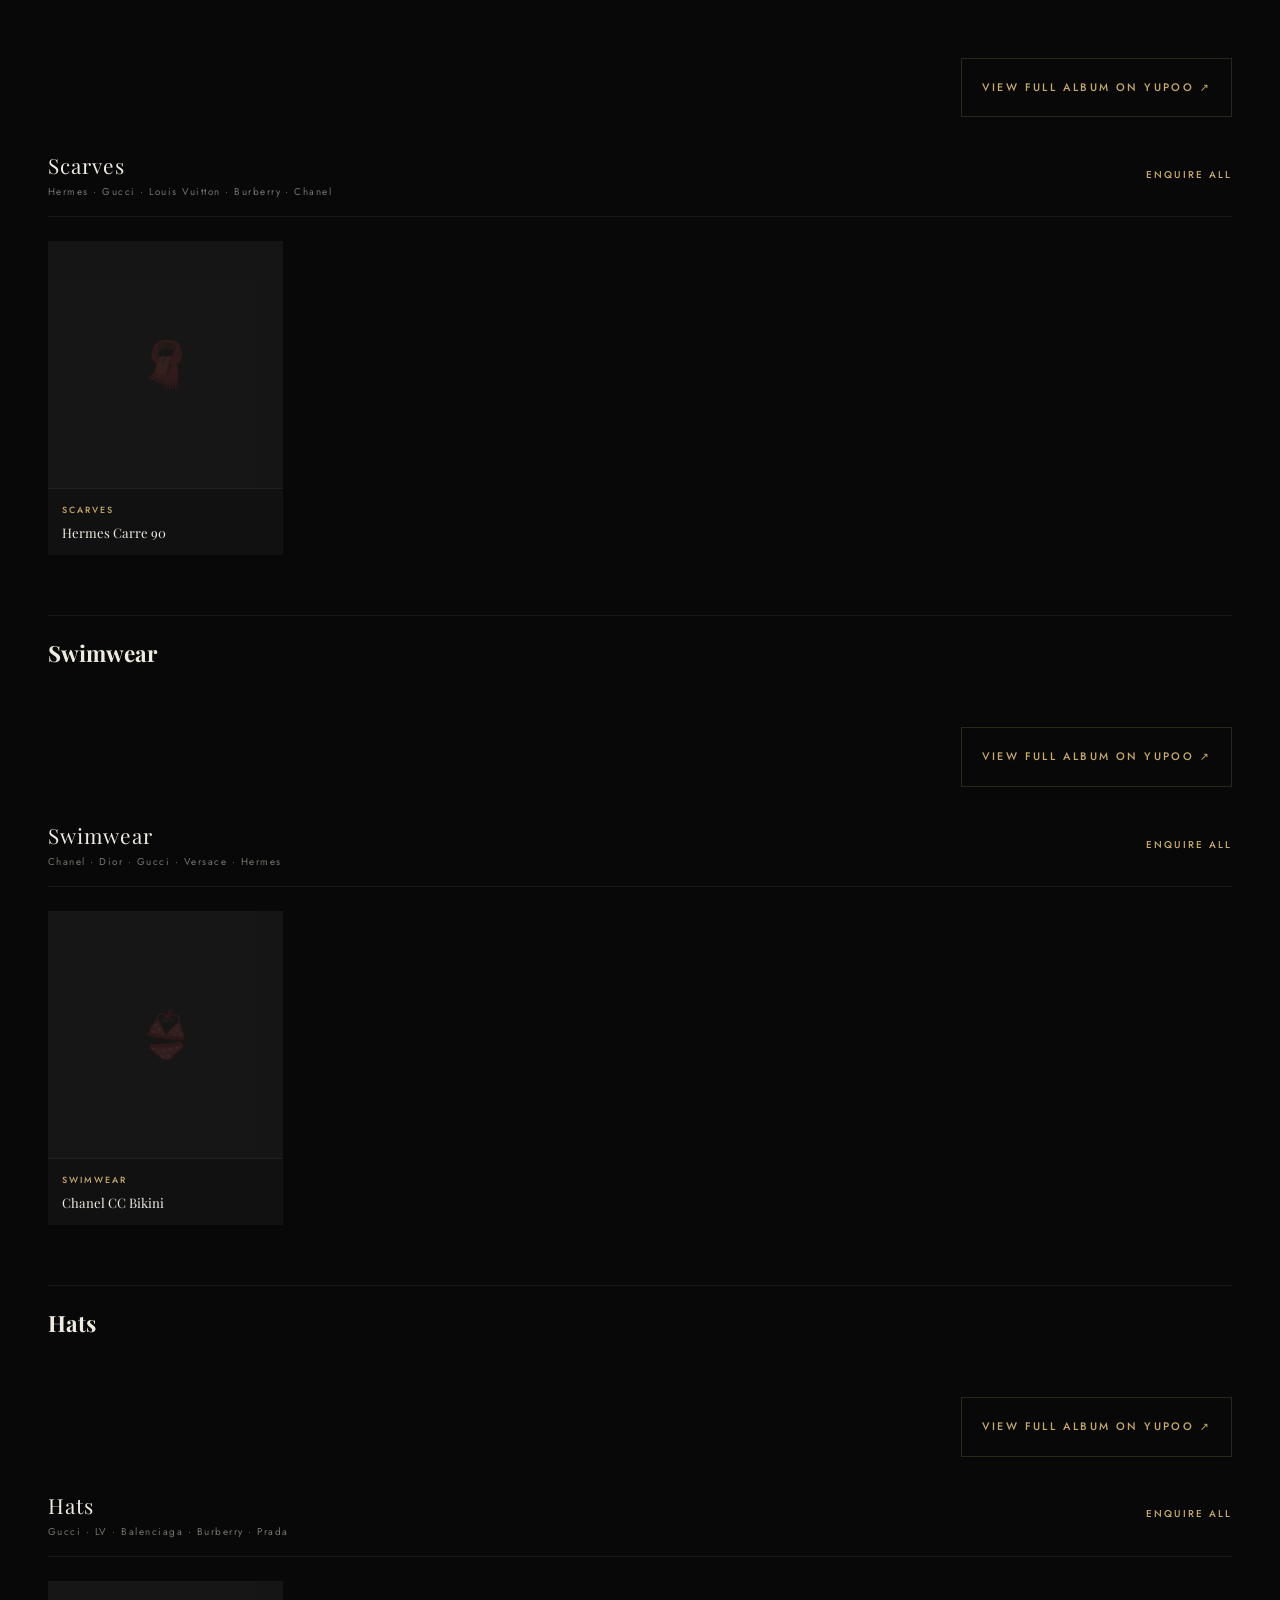
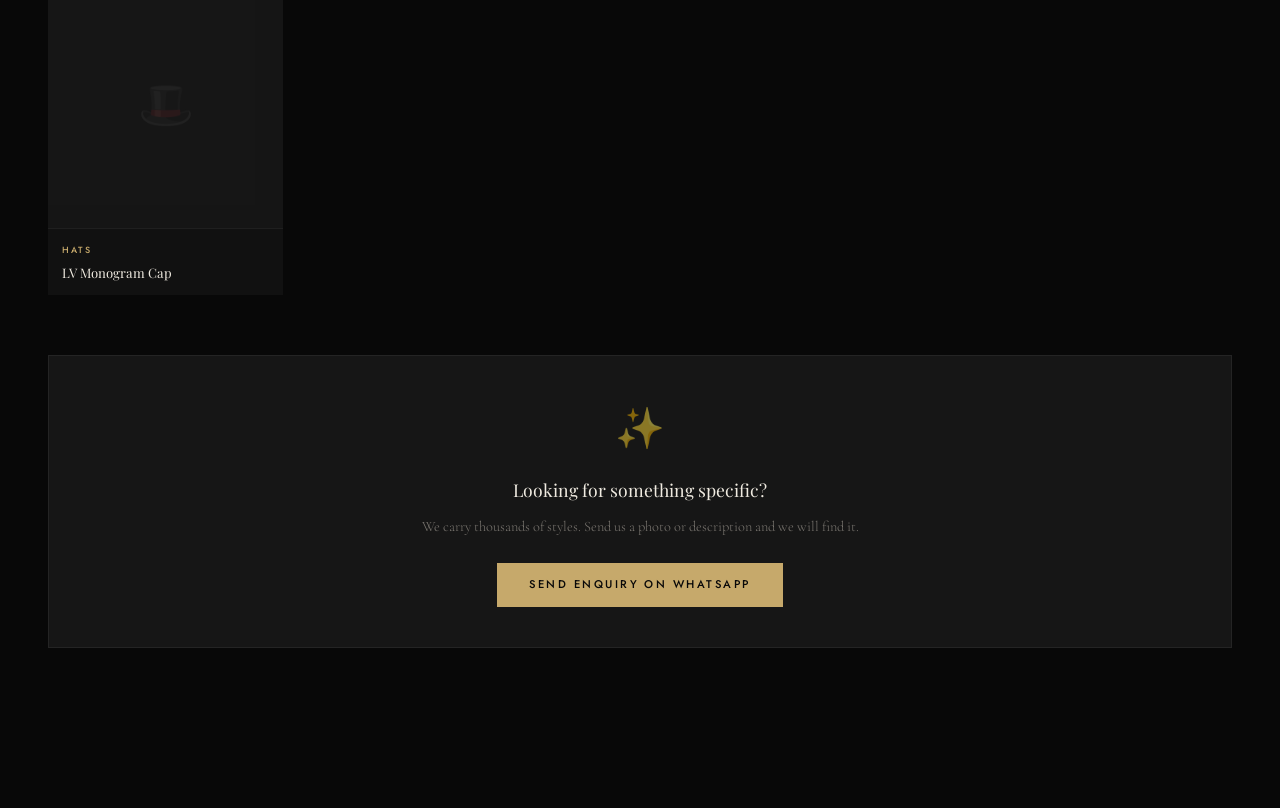
==== commit ead9f300: "Add files via upload" ====
--- a/pages/accessories.html
+++ b/pages/accessories.html
@@ -42,7 +42,7 @@
     <button class="filter-btn" data-filter="scarves">Scarves</button>
     <button class="filter-btn" data-filter="swimwear">Swimwear</button>
     <button class="filter-btn" data-filter="hats">Hats</button>
-</div></div><section class="product-section"><div class="product-grid-wrap"><h2 id="sunglasses" style="font-family:Playfair Display,serif;font-size:1.4rem;color:var(--cream);margin:48px 0 24px;padding-top:20px;border-top:1px solid var(--border-sub)">Sunglasses</h2><div class="brand-section reveal" data-brand="sunglasses"><div class="brand-header"><div><div class="brand-name">Sunglasses</div><div class="brand-count">LV · Versace · Miu Miu · Fendi · D&G · Burberry</div></div><a href="https://wa.me/8615204002312?text=Hi%20Luxevia%2C%20I%27m%20interested%20in%20Sunglasses" target="_blank" class="brand-link">Enquire All</a></div><div class="product-grid"><a href="https://maggiedesign.x.yupoo.com/categories/440741?isSubCate=true" target="_blank" class="product-card"><div class="product-thumb" style="opacity:0.5">🕶️</div><div class="product-card-overlay"><span class="product-enquire" style="background:var(--gold);color:var(--black)">Open Album</span></div><div class="product-card-info"><div class="product-brand-tag">Louis Vuitton</div><div class="product-name">View Full Album on Yupoo &#x2197;</div></div></a><a href="https://maggiedesign.x.yupoo.com/categories/440743?isSubCate=true" target="_blank" class="product-card"><div class="product-thumb" style="opacity:0.5">🕶️</div><div class="product-card-overlay"><span class="product-enquire" style="background:var(--gold);color:var(--black)">Open Album</span></div><div class="product-card-info"><div class="product-brand-tag">Versace</div><div class="product-name">View Full Album on Yupoo &#x2197;</div></div></a><a href="https://maggiedesign.x.yupoo.com/categories/440762?isSubCate=true" target="_blank" class="product-card"><div class="product-thumb" style="opacity:0.5">🕶️</div><div class="product-card-overlay"><span class="product-enquire" style="background:var(--gold);color:var(--black)">Open Album</span></div><div class="product-card-info"><div class="product-brand-tag">Miu Miu</div><div class="product-name">View Full Album on Yupoo &#x2197;</div></div></a><a href="https://maggiedesign.x.yupoo.com/categories/440774?isSubCate=true" target="_blank" class="product-card"><div class="product-thumb" style="opacity:0.5">🕶️</div><div class="product-card-overlay"><span class="product-enquire" style="background:var(--gold);color:var(--black)">Open Album</span></div><div class="product-card-info"><div class="product-brand-tag">Fendi</div><div class="product-name">View Full Album on Yupoo &#x2197;</div></div></a><a href="https://maggiedesign.x.yupoo.com/categories/440775?isSubCate=true" target="_blank" class="product-card"><div class="product-thumb" style="opacity:0.5">🕶️</div><div class="product-card-overlay"><span class="product-enquire" style="background:var(--gold);color:var(--black)">Open Album</span></div><div class="product-card-info"><div class="product-brand-tag">Dolce & Gabbana</div><div class="product-name">View Full Album on Yupoo &#x2197;</div></div></a><a href="https://maggiedesign.x.yupoo.com/categories/440793?isSubCate=true" target="_blank" class="product-card"><div class="product-thumb" style="opacity:0.5">🕶️</div><div class="product-card-overlay"><span class="product-enquire" style="background:var(--gold);color:var(--black)">Open Album</span></div><div class="product-card-info"><div class="product-brand-tag">Burberry</div><div class="product-name">View Full Album on Yupoo &#x2197;</div></div></a></div></div>
+</div></div><section class="product-section"><div class="product-grid-wrap"><h2 id="sunglasses" style="font-family:Playfair Display,serif;font-size:1.4rem;color:var(--cream);margin:48px 0 24px;padding-top:20px;border-top:1px solid var(--border-sub)">Sunglasses</h2><div class="brand-section reveal" data-brand="sunglasses"><div class="brand-header"><div><div class="brand-name">Sunglasses</div><div class="brand-count">LV · Versace · Miu Miu · Fendi · D&G · Burberry</div></div><a href="https://wa.me/8615204002312?text=Hi%20Luxevia%2C%20I%27m%20interested%20in%20Sunglasses" target="_blank" class="brand-link">Enquire All</a></div><div class="product-grid"><a href="https://maggiedesign.x.yupoo.com/categories/440741?isSubCate=true" target="_blank" class="product-card"><div class="product-thumb" style="padding:0;opacity:1"><img src="../images/accessories/sunglasses/lv.jpg" alt="lv sunglasses" loading="lazy" style="width:100%;height:100%;object-fit:cover;display:block"></div><div class="product-card-overlay"><span class="product-enquire" style="background:var(--gold);color:var(--black)">Open Album</span></div><div class="product-card-info"><div class="product-brand-tag">Louis Vuitton</div><div class="product-name">View Full Album on Yupoo &#x2197;</div></div></a><a href="https://maggiedesign.x.yupoo.com/categories/440743?isSubCate=true" target="_blank" class="product-card"><div class="product-thumb" style="padding:0;opacity:1"><img src="../images/accessories/sunglasses/versace.jpg" alt="versace sunglasses" loading="lazy" style="width:100%;height:100%;object-fit:cover;display:block"></div><div class="product-card-overlay"><span class="product-enquire" style="background:var(--gold);color:var(--black)">Open Album</span></div><div class="product-card-info"><div class="product-brand-tag">Versace</div><div class="product-name">View Full Album on Yupoo &#x2197;</div></div></a><a href="https://maggiedesign.x.yupoo.com/categories/440762?isSubCate=true" target="_blank" class="product-card"><div class="product-thumb" style="padding:0;opacity:1"><img src="../images/accessories/sunglasses/miumiu.jpg" alt="miumiu sunglasses" loading="lazy" style="width:100%;height:100%;object-fit:cover;display:block"></div><div class="product-card-overlay"><span class="product-enquire" style="background:var(--gold);color:var(--black)">Open Album</span></div><div class="product-card-info"><div class="product-brand-tag">Miu Miu</div><div class="product-name">View Full Album on Yupoo &#x2197;</div></div></a><a href="https://maggiedesign.x.yupoo.com/categories/440774?isSubCate=true" target="_blank" class="product-card"><div class="product-thumb" style="padding:0;opacity:1"><img src="../images/accessories/sunglasses/fendi.jpg" alt="fendi sunglasses" loading="lazy" style="width:100%;height:100%;object-fit:cover;display:block"></div><div class="product-card-overlay"><span class="product-enquire" style="background:var(--gold);color:var(--black)">Open Album</span></div><div class="product-card-info"><div class="product-brand-tag">Fendi</div><div class="product-name">View Full Album on Yupoo &#x2197;</div></div></a><a href="https://maggiedesign.x.yupoo.com/categories/440775?isSubCate=true" target="_blank" class="product-card"><div class="product-thumb" style="padding:0;opacity:1"><img src="../images/accessories/sunglasses/dg.jpg" alt="dg sunglasses" loading="lazy" style="width:100%;height:100%;object-fit:cover;display:block"></div><div class="product-card-overlay"><span class="product-enquire" style="background:var(--gold);color:var(--black)">Open Album</span></div><div class="product-card-info"><div class="product-brand-tag">Dolce & Gabbana</div><div class="product-name">View Full Album on Yupoo &#x2197;</div></div></a><a href="https://maggiedesign.x.yupoo.com/categories/440793?isSubCate=true" target="_blank" class="product-card"><div class="product-thumb" style="padding:0;opacity:1"><img src="../images/accessories/sunglasses/burberry.jpg" alt="burberry sunglasses" loading="lazy" style="width:100%;height:100%;object-fit:cover;display:block"></div><div class="product-card-overlay"><span class="product-enquire" style="background:var(--gold);color:var(--black)">Open Album</span></div><div class="product-card-info"><div class="product-brand-tag">Burberry</div><div class="product-name">View Full Album on Yupoo &#x2197;</div></div></a></div></div>
 <div style="margin-top:20px" class="brand-section reveal"><div style="padding:40px;border:1px solid var(--border-sub);text-align:center;background:var(--panel)"><div style="font-size:2.5rem;margin-bottom:16px;opacity:0.5">🕶️</div><p style="font-family:Playfair Display,serif;font-size:1.1rem;color:var(--cream);margin-bottom:10px">More Other Brands</p><p class="u-body" style="margin-bottom:24px;font-size:0.9rem">Prada, Cartier, Tom Ford, Celine and more — browse our full sunglasses album on Yupoo.</p><a href="https://maggiedesign.x.yupoo.com/categories/4346586" target="_blank" class="btn btn-gold">View Full Album on Yupoo</a></div></div>
 <h2 id="womens-wallets" style="font-family:Playfair Display,serif;font-size:1.4rem;color:var(--cream);margin:48px 0 24px;padding-top:20px;border-top:1px solid var(--border-sub)">Women's Wallets</h2><div class="brand-section reveal" data-brand="womenswallets"><div class="brand-header"><div><div class="brand-name">Women's Wallets</div><div class="brand-count">LV · Chanel · Hermès · Goyard · Gucci · Dior</div></div><a href="https://wa.me/8615204002312?text=Hi%20Luxevia%2C%20I%27m%20interested%20in%20Women%27s%20Wallets" target="_blank" class="brand-link">Enquire All</a></div><div class="product-grid"><a href="https://shop668.x.yupoo.com/categories/144150?isSubCate=true" target="_blank" class="product-card"><div class="product-thumb" style="opacity:0.5">👛</div><div class="product-card-overlay"><span class="product-enquire" style="background:var(--gold);color:var(--black)">Open Album</span></div><div class="product-card-info"><div class="product-brand-tag">Louis Vuitton</div><div class="product-name">View Full Album on Yupoo &#x2197;</div></div></a><a href="https://shop668.x.yupoo.com/categories/144164?isSubCate=true" target="_blank" class="product-card"><div class="product-thumb" style="opacity:0.5">👛</div><div class="product-card-overlay"><span class="product-enquire" style="background:var(--gold);color:var(--black)">Open Album</span></div><div class="product-card-info"><div class="product-brand-tag">Chanel</div><div class="product-name">View Full Album on Yupoo &#x2197;</div></div></a><a href="https://shop668.x.yupoo.com/categories/144175?isSubCate=true" target="_blank" class="product-card"><div class="product-thumb" style="opacity:0.5">👛</div><div class="product-card-overlay"><span class="product-enquire" style="background:var(--gold);color:var(--black)">Open Album</span></div><div class="product-card-info"><div class="product-brand-tag">Hermès</div><div class="product-name">View Full Album on Yupoo &#x2197;</div></div></a><a href="https://shop668.x.yupoo.com/categories/582274?isSubCate=true" target="_blank" class="product-card"><div class="product-thumb" style="opacity:0.5">👛</div><div class="product-card-overlay"><span class="product-enquire" style="background:var(--gold);color:var(--black)">Open Album</span></div><div class="product-card-info"><div class="product-brand-tag">Goyard</div><div class="product-name">View Full Album on Yupoo &#x2197;</div></div></a><a href="https://shop668.x.yupoo.com/categories/144151?isSubCate=true" target="_blank" class="product-card"><div class="product-thumb" style="opacity:0.5">👛</div><div class="product-card-overlay"><span class="product-enquire" style="background:var(--gold);color:var(--black)">Open Album</span></div><div class="product-card-info"><div class="product-brand-tag">Gucci</div><div class="product-name">View Full Album on Yupoo &#x2197;</div></div></a><a href="https://shop668.x.yupoo.com/categories/144152?isSubCate=true" target="_blank" class="product-card"><div class="product-thumb" style="opacity:0.5">👛</div><div class="product-card-overlay"><span class="product-enquire" style="background:var(--gold);color:var(--black)">Open Album</span></div><div class="product-card-info"><div class="product-brand-tag">Dior</div><div class="product-name">View Full Album on Yupoo &#x2197;</div></div></a></div></div>
 <div style="margin-top:20px" class="brand-section reveal"><div style="padding:40px;border:1px solid var(--border-sub);text-align:center;background:var(--panel)"><div style="font-size:2.5rem;margin-bottom:16px;opacity:0.5">👛</div><p style="font-family:Playfair Display,serif;font-size:1.1rem;color:var(--cream);margin-bottom:10px">More Other Brands</p><p class="u-body" style="margin-bottom:24px;font-size:0.9rem">Prada, Fendi, Celine and more — browse our full women's wallets album on Yupoo.</p><a href="https://shop668.x.yupoo.com/categories/4052161" target="_blank" class="btn btn-gold">View Full Album on Yupoo</a></div></div>
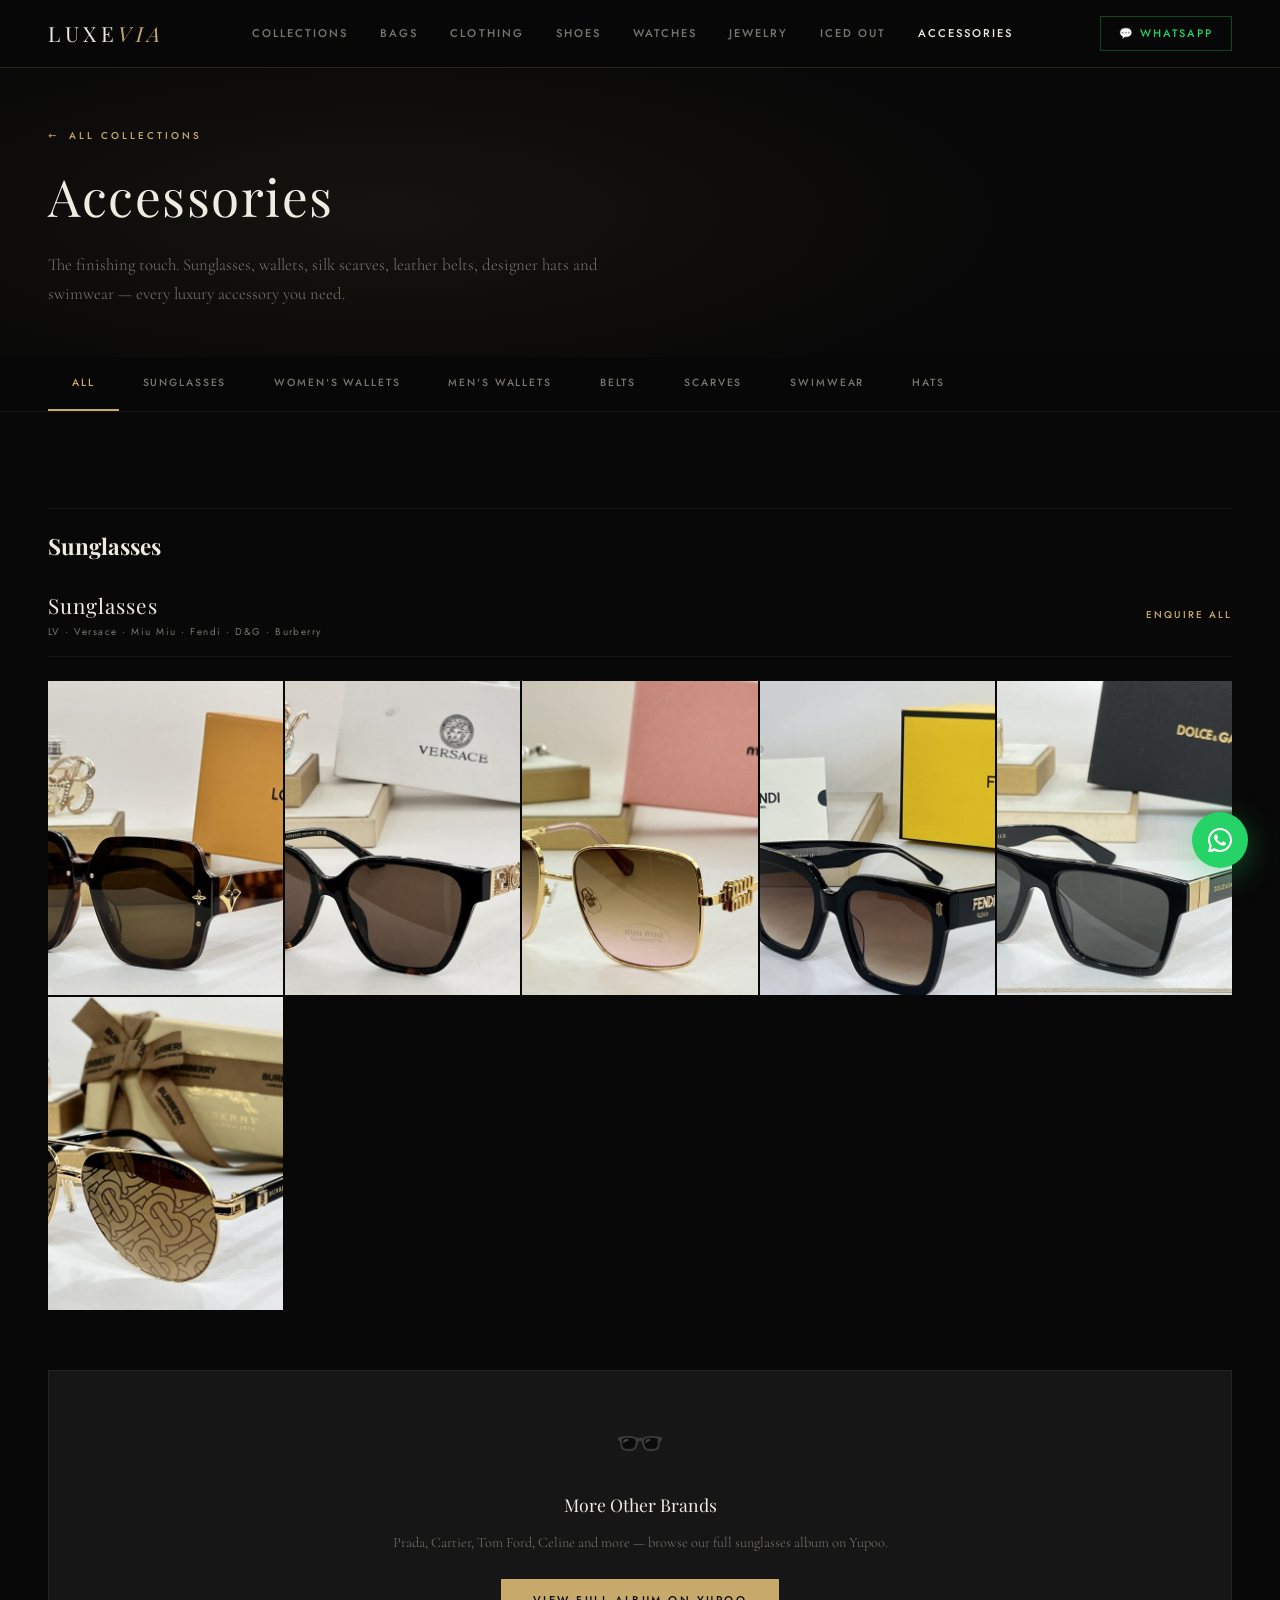
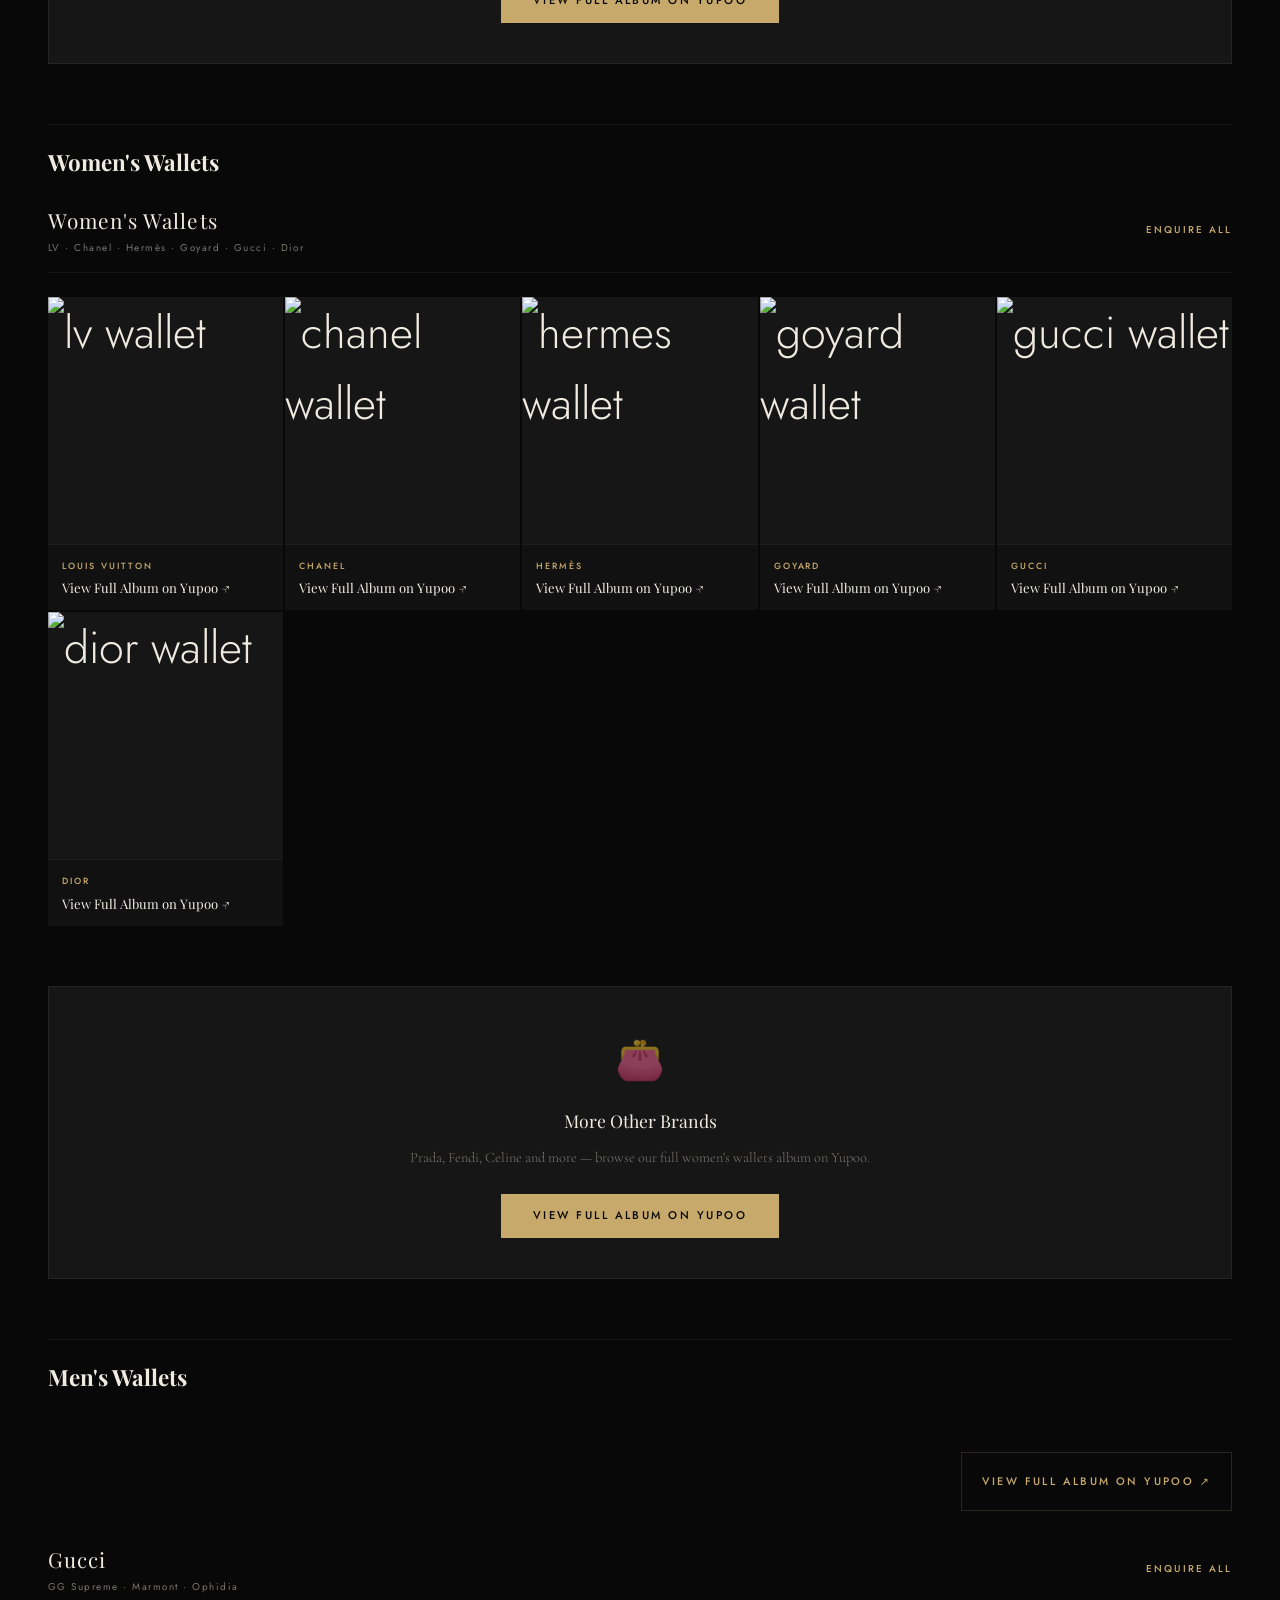
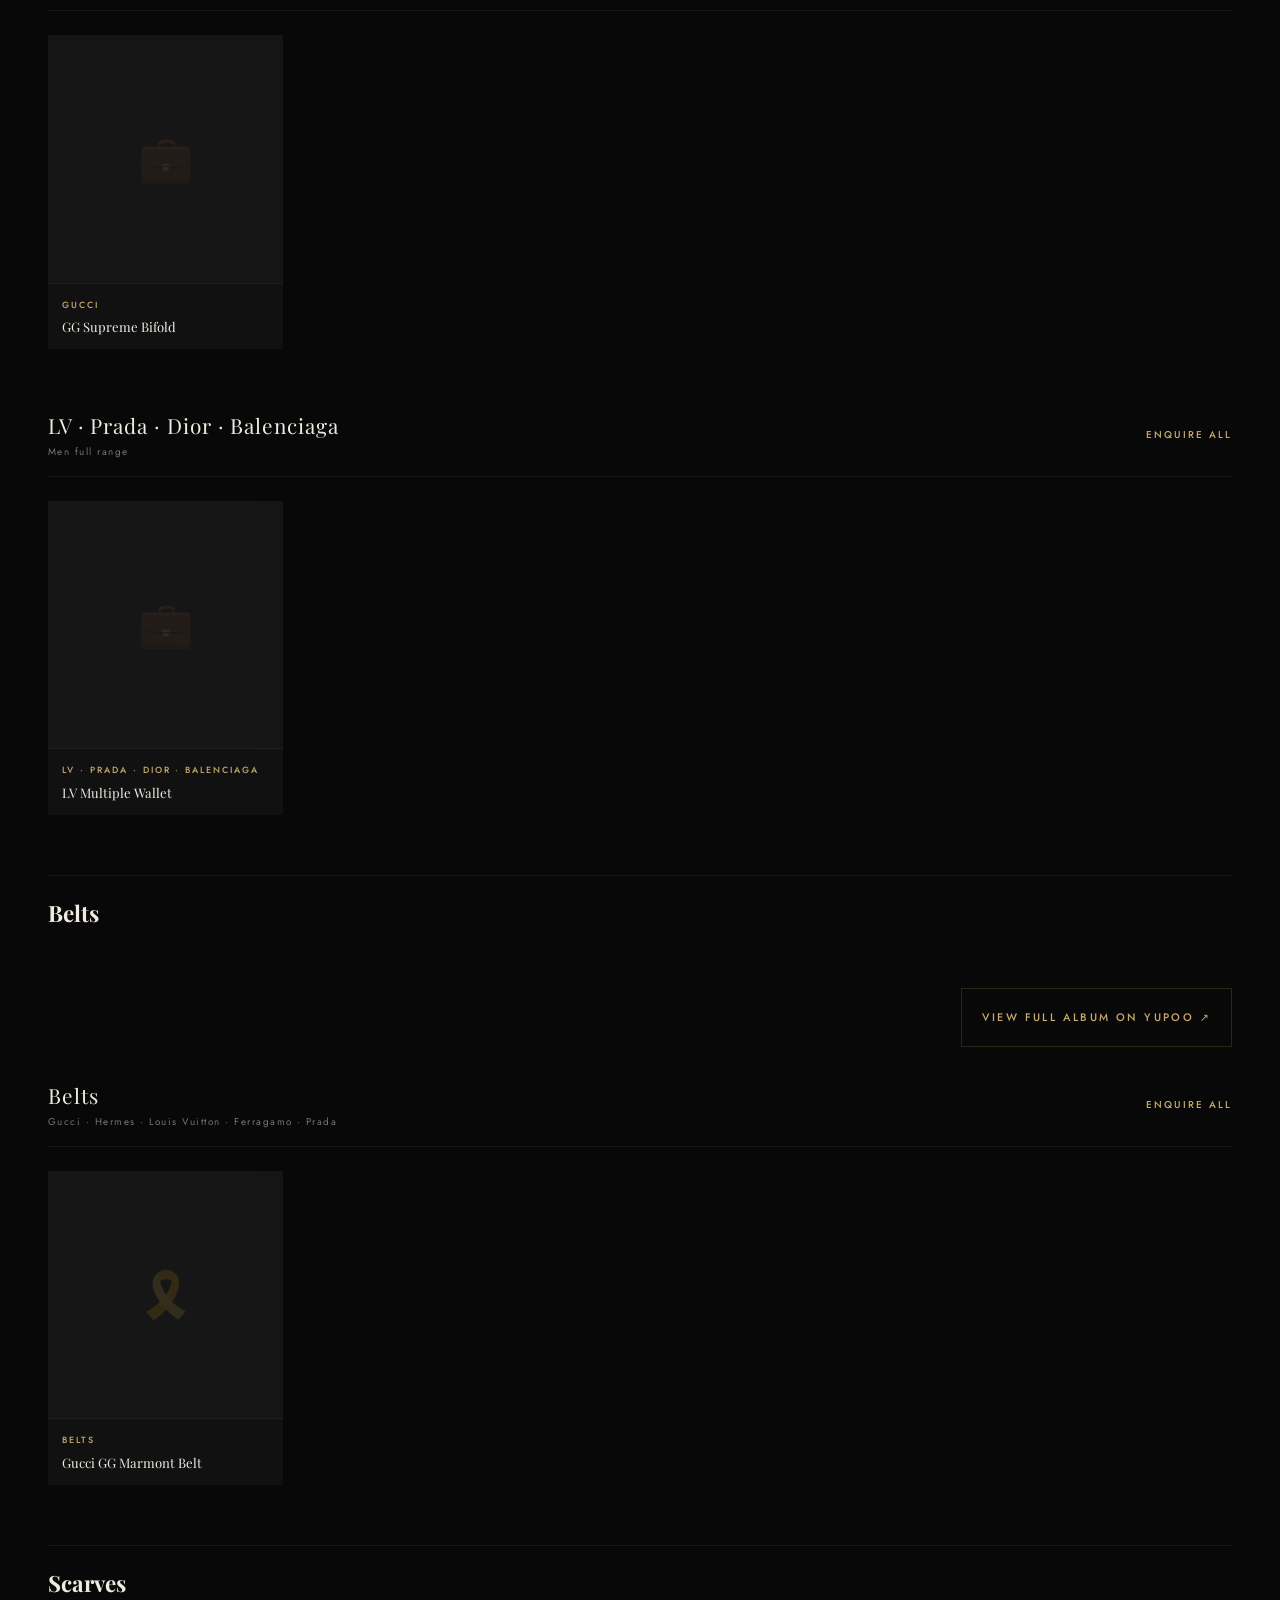
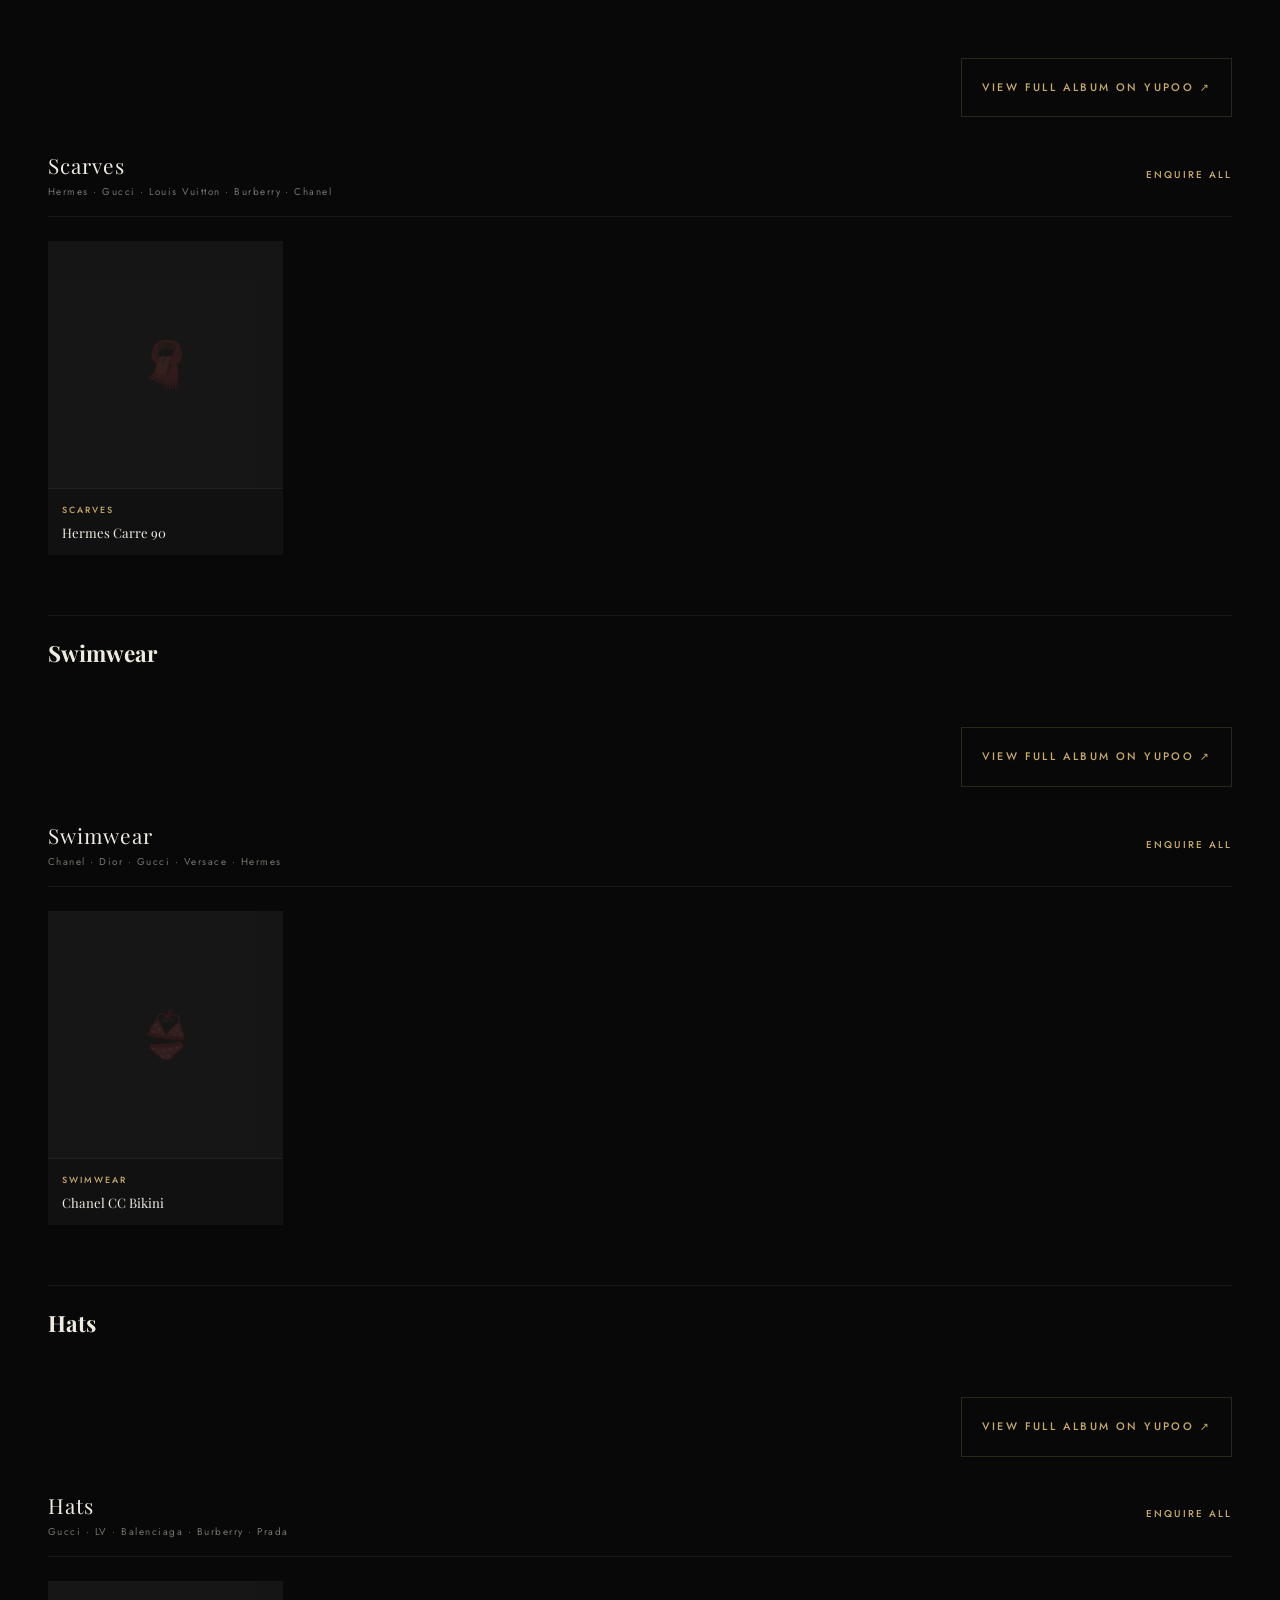
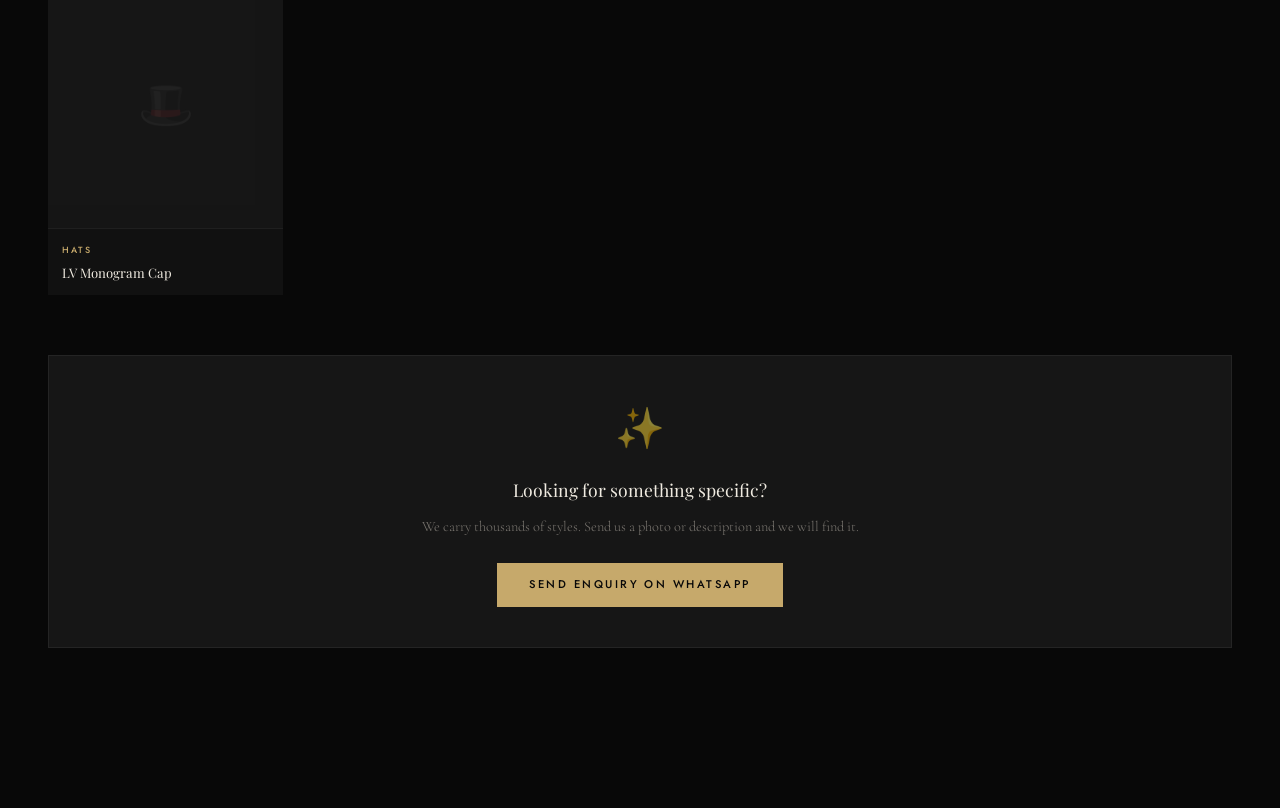
==== commit 47bec5f7: "Add files via upload" ====
--- a/pages/accessories.html
+++ b/pages/accessories.html
@@ -44,7 +44,7 @@
     <button class="filter-btn" data-filter="hats">Hats</button>
 </div></div><section class="product-section"><div class="product-grid-wrap"><h2 id="sunglasses" style="font-family:Playfair Display,serif;font-size:1.4rem;color:var(--cream);margin:48px 0 24px;padding-top:20px;border-top:1px solid var(--border-sub)">Sunglasses</h2><div class="brand-section reveal" data-brand="sunglasses"><div class="brand-header"><div><div class="brand-name">Sunglasses</div><div class="brand-count">LV · Versace · Miu Miu · Fendi · D&G · Burberry</div></div><a href="https://wa.me/8615204002312?text=Hi%20Luxevia%2C%20I%27m%20interested%20in%20Sunglasses" target="_blank" class="brand-link">Enquire All</a></div><div class="product-grid"><a href="https://maggiedesign.x.yupoo.com/categories/440741?isSubCate=true" target="_blank" class="product-card"><div class="product-thumb" style="padding:0;opacity:1"><img src="../images/accessories/sunglasses/lv.jpg" alt="lv sunglasses" loading="lazy" style="width:100%;height:100%;object-fit:cover;display:block"></div><div class="product-card-overlay"><span class="product-enquire" style="background:var(--gold);color:var(--black)">Open Album</span></div><div class="product-card-info"><div class="product-brand-tag">Louis Vuitton</div><div class="product-name">View Full Album on Yupoo &#x2197;</div></div></a><a href="https://maggiedesign.x.yupoo.com/categories/440743?isSubCate=true" target="_blank" class="product-card"><div class="product-thumb" style="padding:0;opacity:1"><img src="../images/accessories/sunglasses/versace.jpg" alt="versace sunglasses" loading="lazy" style="width:100%;height:100%;object-fit:cover;display:block"></div><div class="product-card-overlay"><span class="product-enquire" style="background:var(--gold);color:var(--black)">Open Album</span></div><div class="product-card-info"><div class="product-brand-tag">Versace</div><div class="product-name">View Full Album on Yupoo &#x2197;</div></div></a><a href="https://maggiedesign.x.yupoo.com/categories/440762?isSubCate=true" target="_blank" class="product-card"><div class="product-thumb" style="padding:0;opacity:1"><img src="../images/accessories/sunglasses/miumiu.jpg" alt="miumiu sunglasses" loading="lazy" style="width:100%;height:100%;object-fit:cover;display:block"></div><div class="product-card-overlay"><span class="product-enquire" style="background:var(--gold);color:var(--black)">Open Album</span></div><div class="product-card-info"><div class="product-brand-tag">Miu Miu</div><div class="product-name">View Full Album on Yupoo &#x2197;</div></div></a><a href="https://maggiedesign.x.yupoo.com/categories/440774?isSubCate=true" target="_blank" class="product-card"><div class="product-thumb" style="padding:0;opacity:1"><img src="../images/accessories/sunglasses/fendi.jpg" alt="fendi sunglasses" loading="lazy" style="width:100%;height:100%;object-fit:cover;display:block"></div><div class="product-card-overlay"><span class="product-enquire" style="background:var(--gold);color:var(--black)">Open Album</span></div><div class="product-card-info"><div class="product-brand-tag">Fendi</div><div class="product-name">View Full Album on Yupoo &#x2197;</div></div></a><a href="https://maggiedesign.x.yupoo.com/categories/440775?isSubCate=true" target="_blank" class="product-card"><div class="product-thumb" style="padding:0;opacity:1"><img src="../images/accessories/sunglasses/dg.jpg" alt="dg sunglasses" loading="lazy" style="width:100%;height:100%;object-fit:cover;display:block"></div><div class="product-card-overlay"><span class="product-enquire" style="background:var(--gold);color:var(--black)">Open Album</span></div><div class="product-card-info"><div class="product-brand-tag">Dolce & Gabbana</div><div class="product-name">View Full Album on Yupoo &#x2197;</div></div></a><a href="https://maggiedesign.x.yupoo.com/categories/440793?isSubCate=true" target="_blank" class="product-card"><div class="product-thumb" style="padding:0;opacity:1"><img src="../images/accessories/sunglasses/burberry.jpg" alt="burberry sunglasses" loading="lazy" style="width:100%;height:100%;object-fit:cover;display:block"></div><div class="product-card-overlay"><span class="product-enquire" style="background:var(--gold);color:var(--black)">Open Album</span></div><div class="product-card-info"><div class="product-brand-tag">Burberry</div><div class="product-name">View Full Album on Yupoo &#x2197;</div></div></a></div></div>
 <div style="margin-top:20px" class="brand-section reveal"><div style="padding:40px;border:1px solid var(--border-sub);text-align:center;background:var(--panel)"><div style="font-size:2.5rem;margin-bottom:16px;opacity:0.5">🕶️</div><p style="font-family:Playfair Display,serif;font-size:1.1rem;color:var(--cream);margin-bottom:10px">More Other Brands</p><p class="u-body" style="margin-bottom:24px;font-size:0.9rem">Prada, Cartier, Tom Ford, Celine and more — browse our full sunglasses album on Yupoo.</p><a href="https://maggiedesign.x.yupoo.com/categories/4346586" target="_blank" class="btn btn-gold">View Full Album on Yupoo</a></div></div>
-<h2 id="womens-wallets" style="font-family:Playfair Display,serif;font-size:1.4rem;color:var(--cream);margin:48px 0 24px;padding-top:20px;border-top:1px solid var(--border-sub)">Women's Wallets</h2><div class="brand-section reveal" data-brand="womenswallets"><div class="brand-header"><div><div class="brand-name">Women's Wallets</div><div class="brand-count">LV · Chanel · Hermès · Goyard · Gucci · Dior</div></div><a href="https://wa.me/8615204002312?text=Hi%20Luxevia%2C%20I%27m%20interested%20in%20Women%27s%20Wallets" target="_blank" class="brand-link">Enquire All</a></div><div class="product-grid"><a href="https://shop668.x.yupoo.com/categories/144150?isSubCate=true" target="_blank" class="product-card"><div class="product-thumb" style="opacity:0.5">👛</div><div class="product-card-overlay"><span class="product-enquire" style="background:var(--gold);color:var(--black)">Open Album</span></div><div class="product-card-info"><div class="product-brand-tag">Louis Vuitton</div><div class="product-name">View Full Album on Yupoo &#x2197;</div></div></a><a href="https://shop668.x.yupoo.com/categories/144164?isSubCate=true" target="_blank" class="product-card"><div class="product-thumb" style="opacity:0.5">👛</div><div class="product-card-overlay"><span class="product-enquire" style="background:var(--gold);color:var(--black)">Open Album</span></div><div class="product-card-info"><div class="product-brand-tag">Chanel</div><div class="product-name">View Full Album on Yupoo &#x2197;</div></div></a><a href="https://shop668.x.yupoo.com/categories/144175?isSubCate=true" target="_blank" class="product-card"><div class="product-thumb" style="opacity:0.5">👛</div><div class="product-card-overlay"><span class="product-enquire" style="background:var(--gold);color:var(--black)">Open Album</span></div><div class="product-card-info"><div class="product-brand-tag">Hermès</div><div class="product-name">View Full Album on Yupoo &#x2197;</div></div></a><a href="https://shop668.x.yupoo.com/categories/582274?isSubCate=true" target="_blank" class="product-card"><div class="product-thumb" style="opacity:0.5">👛</div><div class="product-card-overlay"><span class="product-enquire" style="background:var(--gold);color:var(--black)">Open Album</span></div><div class="product-card-info"><div class="product-brand-tag">Goyard</div><div class="product-name">View Full Album on Yupoo &#x2197;</div></div></a><a href="https://shop668.x.yupoo.com/categories/144151?isSubCate=true" target="_blank" class="product-card"><div class="product-thumb" style="opacity:0.5">👛</div><div class="product-card-overlay"><span class="product-enquire" style="background:var(--gold);color:var(--black)">Open Album</span></div><div class="product-card-info"><div class="product-brand-tag">Gucci</div><div class="product-name">View Full Album on Yupoo &#x2197;</div></div></a><a href="https://shop668.x.yupoo.com/categories/144152?isSubCate=true" target="_blank" class="product-card"><div class="product-thumb" style="opacity:0.5">👛</div><div class="product-card-overlay"><span class="product-enquire" style="background:var(--gold);color:var(--black)">Open Album</span></div><div class="product-card-info"><div class="product-brand-tag">Dior</div><div class="product-name">View Full Album on Yupoo &#x2197;</div></div></a></div></div>
+<h2 id="womens-wallets" style="font-family:Playfair Display,serif;font-size:1.4rem;color:var(--cream);margin:48px 0 24px;padding-top:20px;border-top:1px solid var(--border-sub)">Women's Wallets</h2><div class="brand-section reveal" data-brand="womenswallets"><div class="brand-header"><div><div class="brand-name">Women's Wallets</div><div class="brand-count">LV · Chanel · Hermès · Goyard · Gucci · Dior</div></div><a href="https://wa.me/8615204002312?text=Hi%20Luxevia%2C%20I%27m%20interested%20in%20Women%27s%20Wallets" target="_blank" class="brand-link">Enquire All</a></div><div class="product-grid"><a href="https://shop668.x.yupoo.com/categories/144150?isSubCate=true" target="_blank" class="product-card"><div class="product-thumb" style="padding:0;opacity:1"><img src="../images/accessories/womens-wallets/lv.jpg" alt="lv wallet" loading="lazy" style="width:100%;height:100%;object-fit:cover;display:block"></div><div class="product-card-overlay"><span class="product-enquire" style="background:var(--gold);color:var(--black)">Open Album</span></div><div class="product-card-info"><div class="product-brand-tag">Louis Vuitton</div><div class="product-name">View Full Album on Yupoo &#x2197;</div></div></a><a href="https://shop668.x.yupoo.com/categories/144164?isSubCate=true" target="_blank" class="product-card"><div class="product-thumb" style="padding:0;opacity:1"><img src="../images/accessories/womens-wallets/chanel.jpg" alt="chanel wallet" loading="lazy" style="width:100%;height:100%;object-fit:cover;display:block"></div><div class="product-card-overlay"><span class="product-enquire" style="background:var(--gold);color:var(--black)">Open Album</span></div><div class="product-card-info"><div class="product-brand-tag">Chanel</div><div class="product-name">View Full Album on Yupoo &#x2197;</div></div></a><a href="https://shop668.x.yupoo.com/categories/144175?isSubCate=true" target="_blank" class="product-card"><div class="product-thumb" style="padding:0;opacity:1"><img src="../images/accessories/womens-wallets/hermes.jpg" alt="hermes wallet" loading="lazy" style="width:100%;height:100%;object-fit:cover;display:block"></div><div class="product-card-overlay"><span class="product-enquire" style="background:var(--gold);color:var(--black)">Open Album</span></div><div class="product-card-info"><div class="product-brand-tag">Hermès</div><div class="product-name">View Full Album on Yupoo &#x2197;</div></div></a><a href="https://shop668.x.yupoo.com/categories/582274?isSubCate=true" target="_blank" class="product-card"><div class="product-thumb" style="padding:0;opacity:1"><img src="../images/accessories/womens-wallets/goyard.jpg" alt="goyard wallet" loading="lazy" style="width:100%;height:100%;object-fit:cover;display:block"></div><div class="product-card-overlay"><span class="product-enquire" style="background:var(--gold);color:var(--black)">Open Album</span></div><div class="product-card-info"><div class="product-brand-tag">Goyard</div><div class="product-name">View Full Album on Yupoo &#x2197;</div></div></a><a href="https://shop668.x.yupoo.com/categories/144151?isSubCate=true" target="_blank" class="product-card"><div class="product-thumb" style="padding:0;opacity:1"><img src="../images/accessories/womens-wallets/gucci.jpg" alt="gucci wallet" loading="lazy" style="width:100%;height:100%;object-fit:cover;display:block"></div><div class="product-card-overlay"><span class="product-enquire" style="background:var(--gold);color:var(--black)">Open Album</span></div><div class="product-card-info"><div class="product-brand-tag">Gucci</div><div class="product-name">View Full Album on Yupoo &#x2197;</div></div></a><a href="https://shop668.x.yupoo.com/categories/144152?isSubCate=true" target="_blank" class="product-card"><div class="product-thumb" style="padding:0;opacity:1"><img src="../images/accessories/womens-wallets/dior.jpg" alt="dior wallet" loading="lazy" style="width:100%;height:100%;object-fit:cover;display:block"></div><div class="product-card-overlay"><span class="product-enquire" style="background:var(--gold);color:var(--black)">Open Album</span></div><div class="product-card-info"><div class="product-brand-tag">Dior</div><div class="product-name">View Full Album on Yupoo &#x2197;</div></div></a></div></div>
 <div style="margin-top:20px" class="brand-section reveal"><div style="padding:40px;border:1px solid var(--border-sub);text-align:center;background:var(--panel)"><div style="font-size:2.5rem;margin-bottom:16px;opacity:0.5">👛</div><p style="font-family:Playfair Display,serif;font-size:1.1rem;color:var(--cream);margin-bottom:10px">More Other Brands</p><p class="u-body" style="margin-bottom:24px;font-size:0.9rem">Prada, Fendi, Celine and more — browse our full women's wallets album on Yupoo.</p><a href="https://shop668.x.yupoo.com/categories/4052161" target="_blank" class="btn btn-gold">View Full Album on Yupoo</a></div></div>
 <h2 id="mens-wallets" style="font-family:Playfair Display,serif;font-size:1.4rem;color:var(--cream);margin:48px 0 24px;padding-top:20px;border-top:1px solid var(--border-sub)">Men's Wallets</h2><div style="margin-bottom:32px;display:flex;justify-content:flex-end"><a href="https://shop668.x.yupoo.com/categories/4052297?page=1" target="_blank" class="yupoo-cta">View Full Album on Yupoo &#x2197;</a></div><div class="brand-section reveal" data-brand="menswallets"><div class="brand-header"><div><div class="brand-name">Gucci</div><div class="brand-count">GG Supreme · Marmont · Ophidia</div></div><a href="https://wa.me/8615204002312?text=Hi%20Luxevia%2C%20I%27m%20interested%20in%20Gucci" target="_blank" class="brand-link">Enquire All</a></div><div class="product-grid"><a href="https://wa.me/8615204002312?text=Hi%20Luxevia%2C%20I%27m%20interested%20in%20GG%20Supreme%20Bifold" target="_blank" class="product-card"><div class="product-thumb">💼</div><div class="product-card-overlay"><span class="product-enquire">Enquire</span></div><div class="product-card-info"><div class="product-brand-tag">Gucci</div><div class="product-name">GG Supreme Bifold</div></div></a></div></div><div class="brand-section reveal" data-brand="menswallets"><div class="brand-header"><div><div class="brand-name">LV · Prada · Dior · Balenciaga</div><div class="brand-count">Men full range</div></div><a href="https://wa.me/8615204002312?text=Hi%20Luxevia%2C%20I%27m%20interested%20in%20LV%20·%20Prada%20·%20Dior%20·%20Balenciaga" target="_blank" class="brand-link">Enquire All</a></div><div class="product-grid"><a href="https://wa.me/8615204002312?text=Hi%20Luxevia%2C%20I%27m%20interested%20in%20LV%20Multiple%20Wallet" target="_blank" class="product-card"><div class="product-thumb">💼</div><div class="product-card-overlay"><span class="product-enquire">Enquire</span></div><div class="product-card-info"><div class="product-brand-tag">LV · Prada · Dior · Balenciaga</div><div class="product-name">LV Multiple Wallet</div></div></a></div></div><h2 id="belts" style="font-family:Playfair Display,serif;font-size:1.4rem;color:var(--cream);margin:48px 0 24px;padding-top:20px;border-top:1px solid var(--border-sub)">Belts</h2><div style="margin-bottom:32px;display:flex;justify-content:flex-end"><a href="https://maggiedesign.x.yupoo.com/categories/4607278" target="_blank" class="yupoo-cta">View Full Album on Yupoo &#x2197;</a></div><div class="brand-section reveal" data-brand="belts"><div class="brand-header"><div><div class="brand-name">Belts</div><div class="brand-count">Gucci · Hermes · Louis Vuitton · Ferragamo · Prada</div></div><a href="https://wa.me/8615204002312?text=Hi%20Luxevia%2C%20I%27m%20interested%20in%20Belts" target="_blank" class="brand-link">Enquire All</a></div><div class="product-grid"><a href="https://wa.me/8615204002312?text=Hi%20Luxevia%2C%20I%27m%20interested%20in%20Gucci%20GG%20Marmont%20Belt" target="_blank" class="product-card"><div class="product-thumb">🎗️</div><div class="product-card-overlay"><span class="product-enquire">Enquire</span></div><div class="product-card-info"><div class="product-brand-tag">Belts</div><div class="product-name">Gucci GG Marmont Belt</div></div></a></div></div><h2 id="scarves" style="font-family:Playfair Display,serif;font-size:1.4rem;color:var(--cream);margin:48px 0 24px;padding-top:20px;border-top:1px solid var(--border-sub)">Scarves</h2><div style="margin-bottom:32px;display:flex;justify-content:flex-end"><a href="https://maggiedesign.x.yupoo.com/categories/4345673" target="_blank" class="yupoo-cta">View Full Album on Yupoo &#x2197;</a></div><div class="brand-section reveal" data-brand="scarves"><div class="brand-header"><div><div class="brand-name">Scarves</div><div class="brand-count">Hermes · Gucci · Louis Vuitton · Burberry · Chanel</div></div><a href="https://wa.me/8615204002312?text=Hi%20Luxevia%2C%20I%27m%20interested%20in%20Scarves" target="_blank" class="brand-link">Enquire All</a></div><div class="product-grid"><a href="https://wa.me/8615204002312?text=Hi%20Luxevia%2C%20I%27m%20interested%20in%20Hermes%20Carre%2090" target="_blank" class="product-card"><div class="product-thumb">🧣</div><div class="product-card-overlay"><span class="product-enquire">Enquire</span></div><div class="product-card-info"><div class="product-brand-tag">Scarves</div><div class="product-name">Hermes Carre 90</div></div></a></div></div><h2 id="swimwear" style="font-family:Playfair Display,serif;font-size:1.4rem;color:var(--cream);margin:48px 0 24px;padding-top:20px;border-top:1px solid var(--border-sub)">Swimwear</h2><div style="margin-bottom:32px;display:flex;justify-content:flex-end"><a href="https://maggiedesign.x.yupoo.com/categories/4328116" target="_blank" class="yupoo-cta">View Full Album on Yupoo &#x2197;</a></div><div class="brand-section reveal" data-brand="swimwear"><div class="brand-header"><div><div class="brand-name">Swimwear</div><div class="brand-count">Chanel · Dior · Gucci · Versace · Hermes</div></div><a href="https://wa.me/8615204002312?text=Hi%20Luxevia%2C%20I%27m%20interested%20in%20Swimwear" target="_blank" class="brand-link">Enquire All</a></div><div class="product-grid"><a href="https://wa.me/8615204002312?text=Hi%20Luxevia%2C%20I%27m%20interested%20in%20Chanel%20CC%20Bikini" target="_blank" class="product-card"><div class="product-thumb">👙</div><div class="product-card-overlay"><span class="product-enquire">Enquire</span></div><div class="product-card-info"><div class="product-brand-tag">Swimwear</div><div class="product-name">Chanel CC Bikini</div></div></a></div></div><h2 id="hats" style="font-family:Playfair Display,serif;font-size:1.4rem;color:var(--cream);margin:48px 0 24px;padding-top:20px;border-top:1px solid var(--border-sub)">Hats</h2><div style="margin-bottom:32px;display:flex;justify-content:flex-end"><a href="https://maggiedesign.x.yupoo.com/categories/4345409" target="_blank" class="yupoo-cta">View Full Album on Yupoo &#x2197;</a></div><div class="brand-section reveal" data-brand="hats"><div class="brand-header"><div><div class="brand-name">Hats</div><div class="brand-count">Gucci · LV · Balenciaga · Burberry · Prada</div></div><a href="https://wa.me/8615204002312?text=Hi%20Luxevia%2C%20I%27m%20interested%20in%20Hats" target="_blank" class="brand-link">Enquire All</a></div><div class="product-grid"><a href="https://wa.me/8615204002312?text=Hi%20Luxevia%2C%20I%27m%20interested%20in%20LV%20Monogram%20Cap" target="_blank" class="product-card"><div class="product-thumb">🎩</div><div class="product-card-overlay"><span class="product-enquire">Enquire</span></div><div class="product-card-info"><div class="product-brand-tag">Hats</div><div class="product-name">LV Monogram Cap</div></div></a></div></div><div class="brand-section reveal"><div style="padding:40px;border:1px solid var(--border-sub);text-align:center;background:var(--panel)"><div style="font-size:2.5rem;margin-bottom:16px;opacity:0.5">✨</div><p style="font-family:Playfair Display,serif;font-size:1.1rem;color:var(--cream);margin-bottom:10px">Looking for something specific?</p><p class="u-body" style="margin-bottom:24px;font-size:0.9rem">We carry thousands of styles. Send us a photo or description and we will find it.</p><a href="https://wa.me/8615204002312?text=Hi%20Luxevia%2C%20I%27m%20looking%20for%20a%20specific%20accessory" target="_blank" class="btn btn-gold">Send Enquiry on WhatsApp</a></div></div></div></section>
 <a href="https://wa.me/8615204002312" target="_blank" id="wa-float"><span class="wa-icon"><svg width="24" height="24" viewBox="0 0 24 24" fill="white"><path d="M17.472 14.382c-.297-.149-1.758-.867-2.03-.967-.273-.099-.471-.148-.67.15-.197.297-.767.966-.94 1.164-.173.199-.347.223-.644.075-.297-.15-1.255-.463-2.39-1.475-.883-.788-1.48-1.761-1.653-2.059-.173-.297-.018-.458.13-.606.134-.133.298-.347.446-.52.149-.174.198-.298.298-.497.099-.198.05-.371-.025-.52-.075-.149-.669-1.612-.916-2.207-.242-.579-.487-.5-.669-.51-.173-.008-.371-.01-.57-.01-.198 0-.52.074-.792.372-.272.297-1.04 1.016-1.04 2.479 0 1.462 1.065 2.875 1.213 3.074.149.198 2.096 3.2 5.077 4.487.709.306 1.262.489 1.694.625.712.227 1.36.195 1.871.118.571-.085 1.758-.719 2.006-1.413.248-.694.248-1.289.173-1.413-.074-.124-.272-.198-.57-.347z"/><path d="M12 0C5.373 0 0 5.373 0 12c0 2.126.558 4.121 1.532 5.856L.057 23.882a.5.5 0 00.611.61l6.054-1.47A11.935 11.935 0 0012 24c6.627 0 12-5.373 12-12S18.627 0 12 0zm0 21.938a9.9 9.9 0 01-5.031-1.37l-.361-.214-3.741.908.937-3.639-.235-.374A9.895 9.895 0 012.062 12C2.062 6.533 6.533 2.062 12 2.062S21.938 6.533 21.938 12 17.467 21.938 12 21.938z"/></svg></span><span class="wa-label">Chat with Us</span></a><script src="../js/main.js"></script>
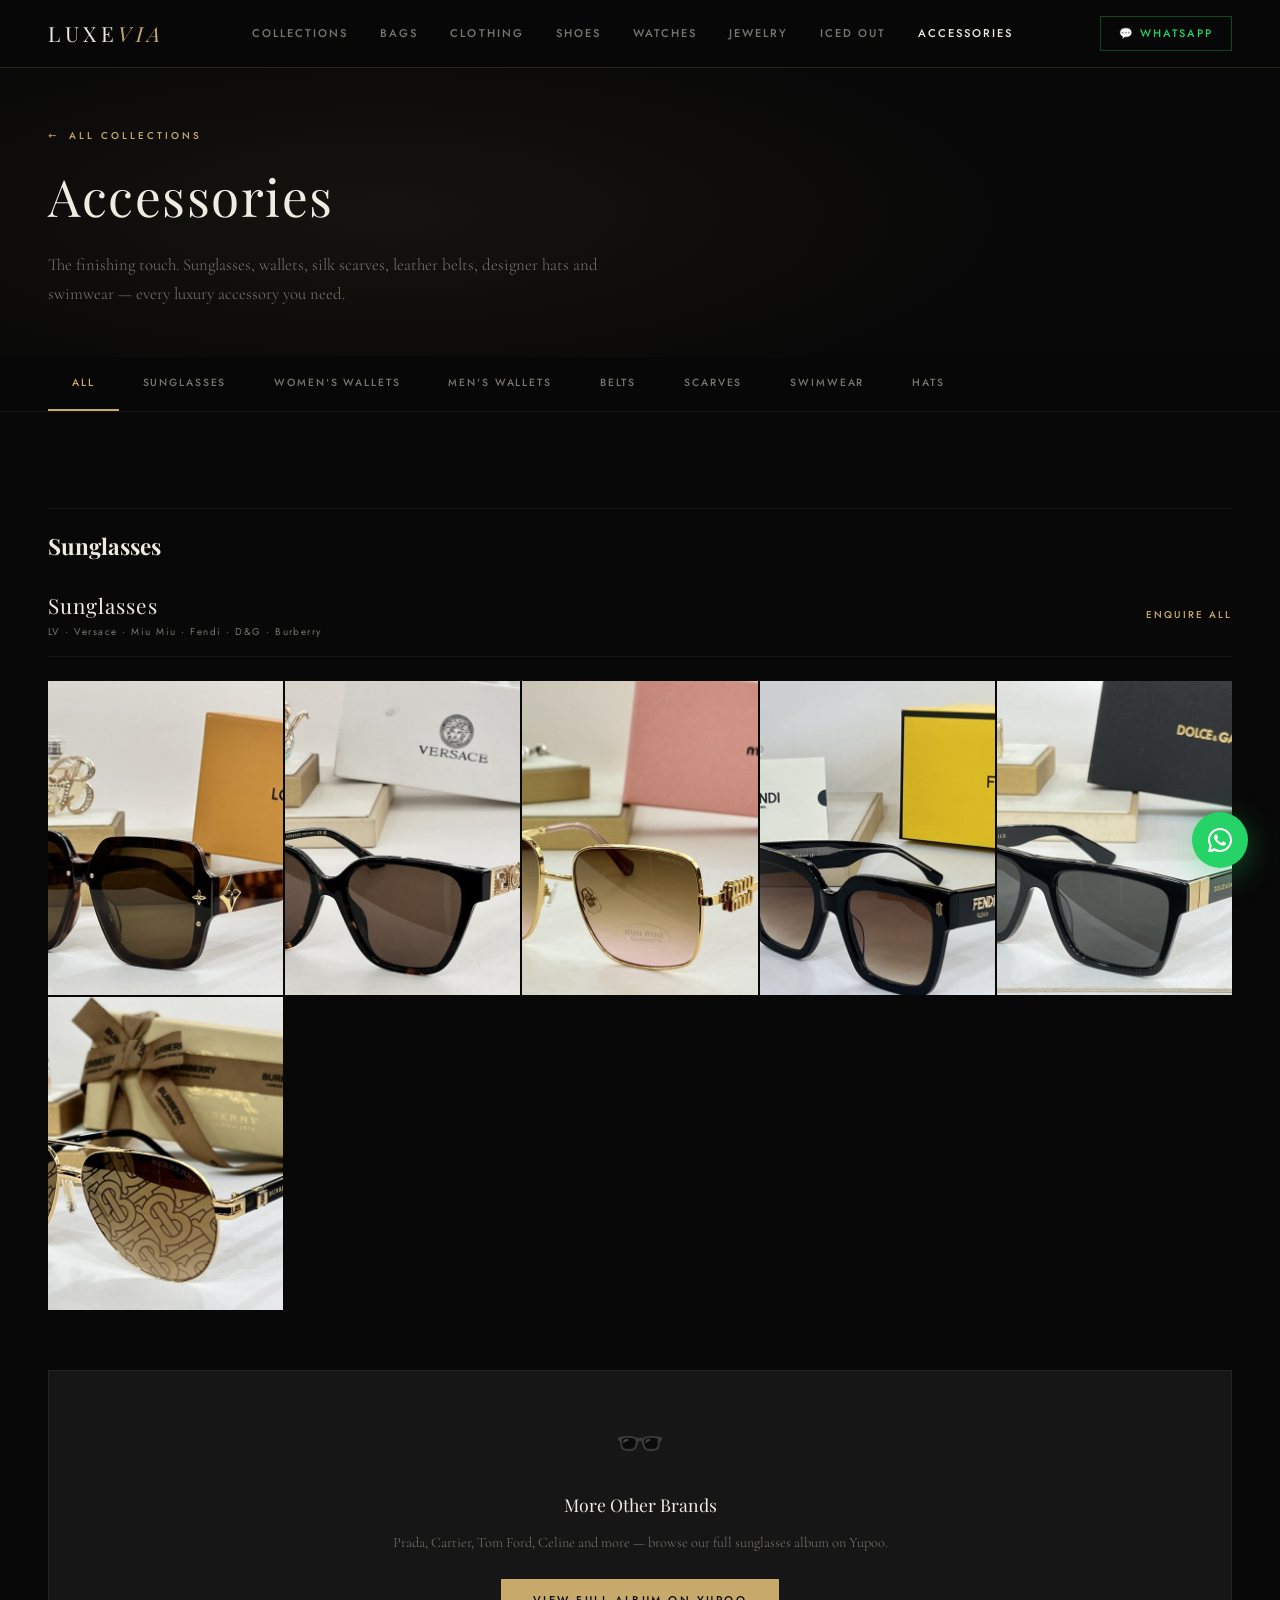
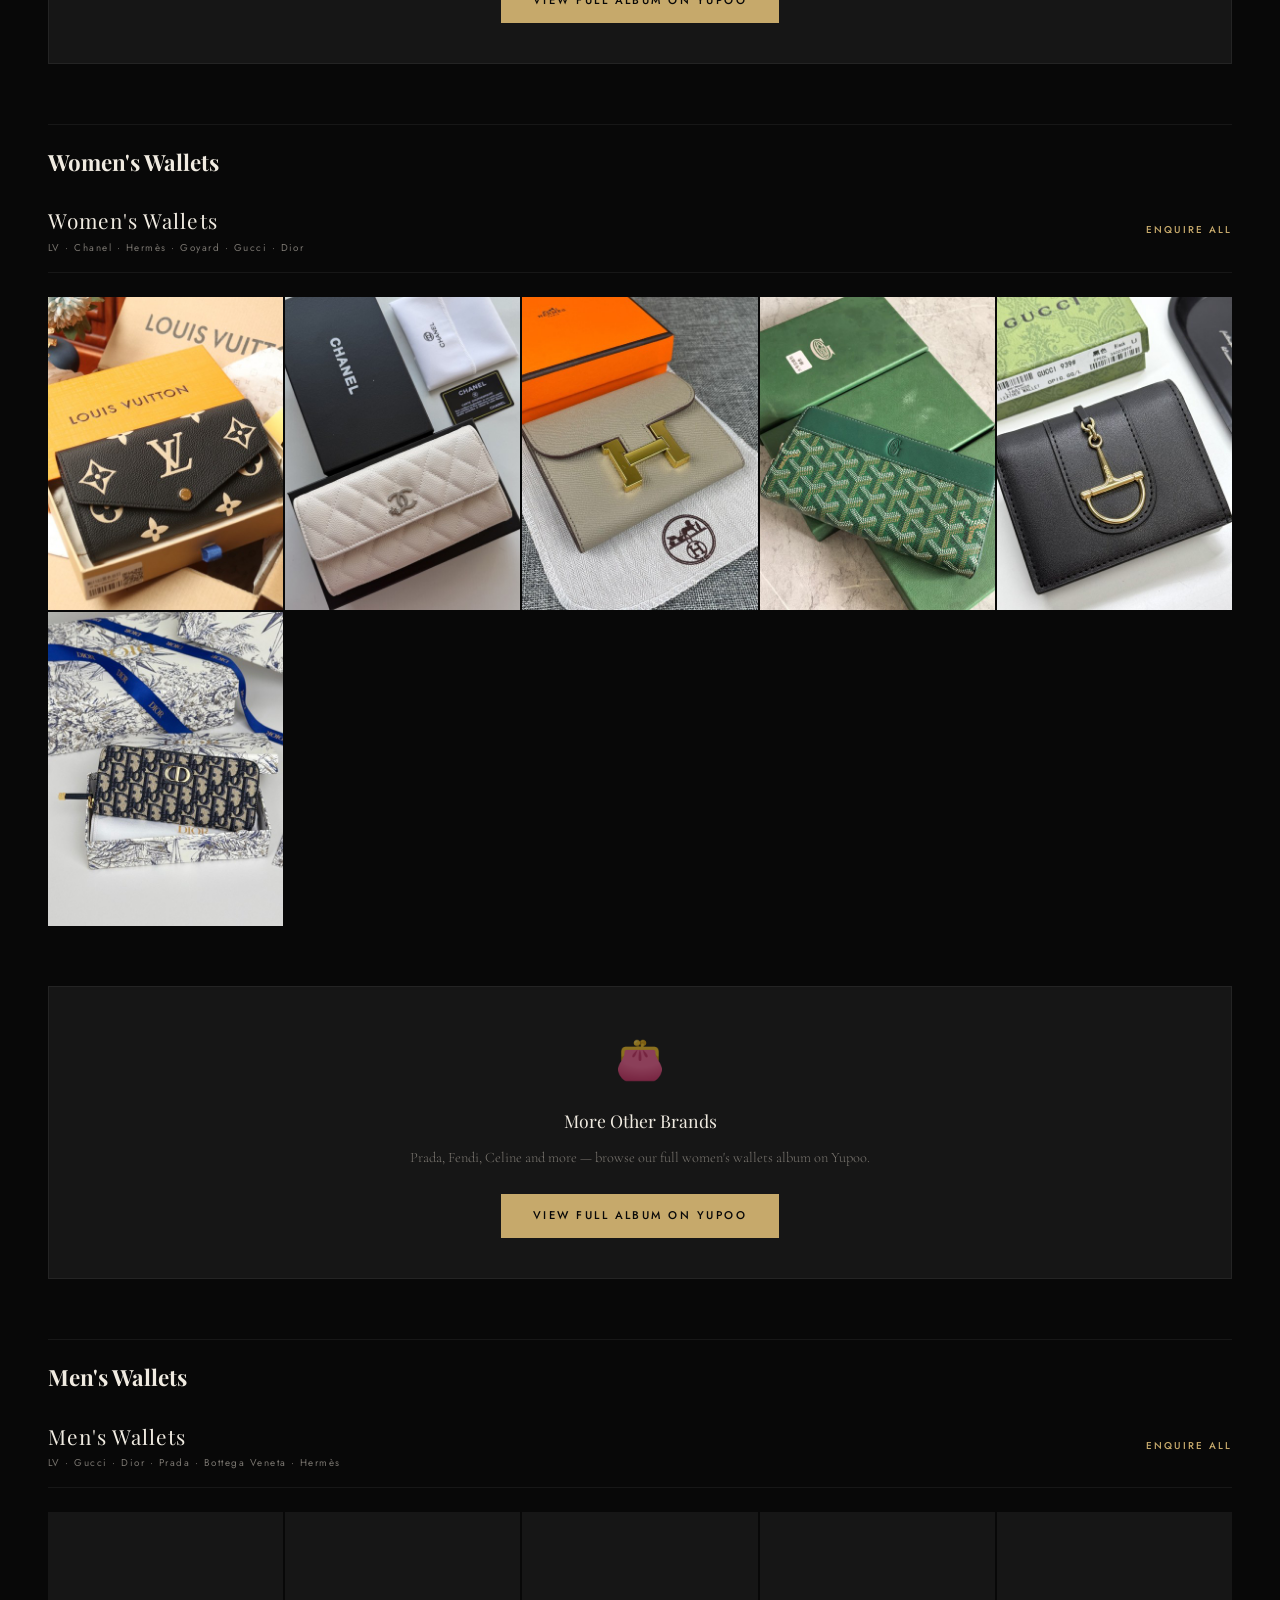
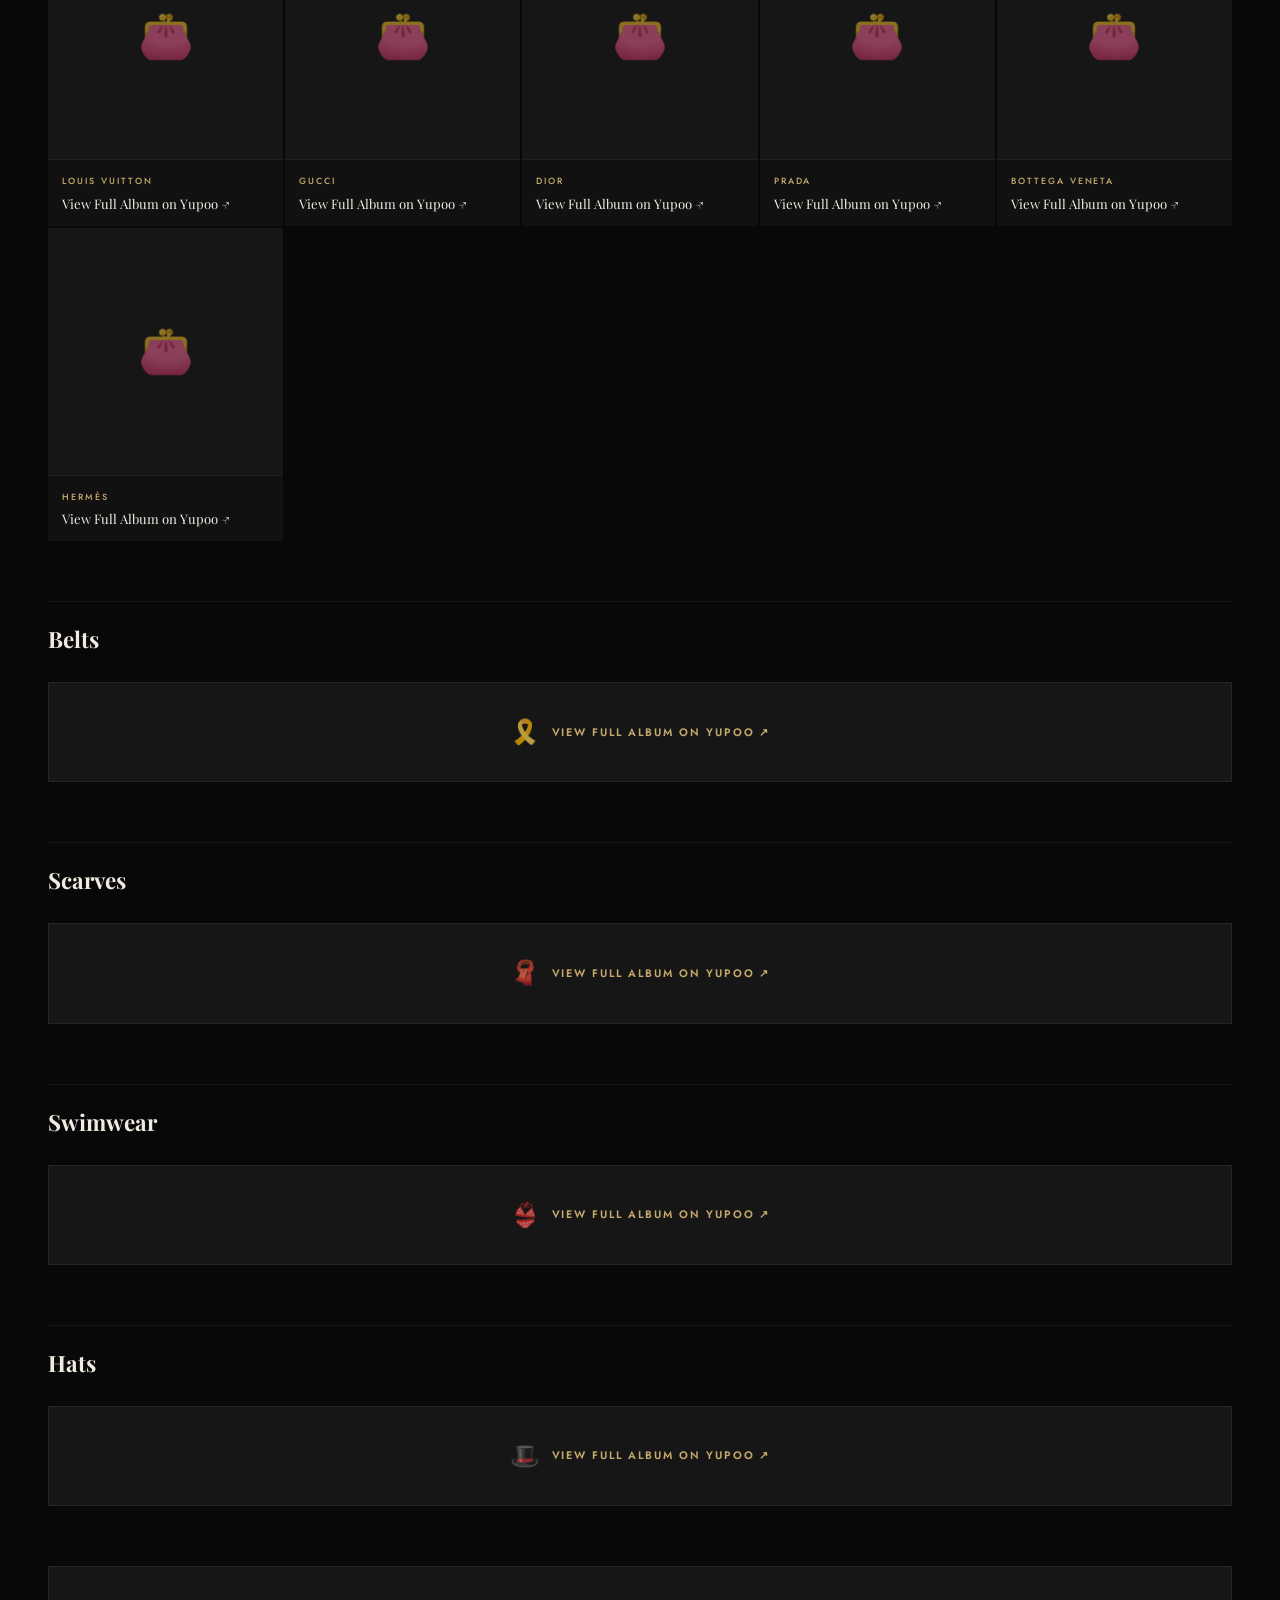
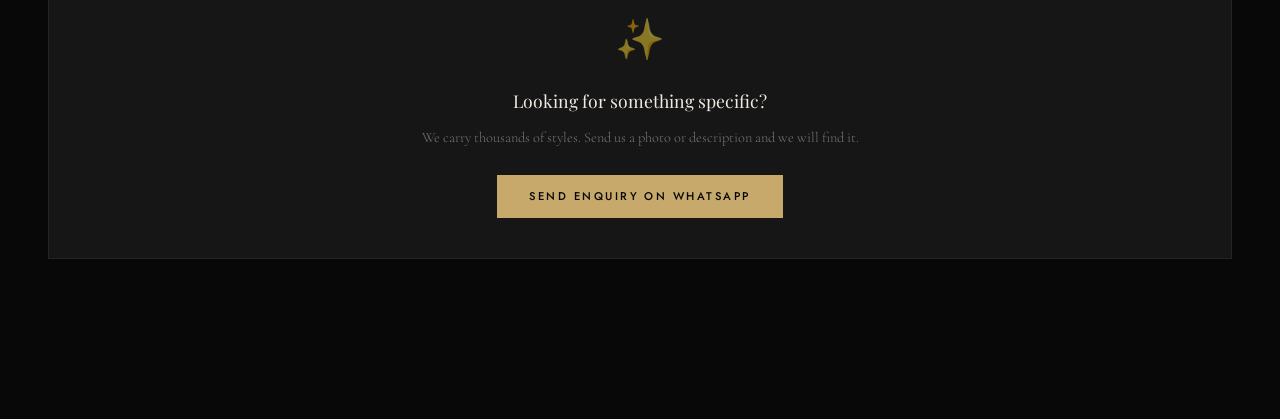
==== commit ccee7d92: "Add files via upload" ====
--- a/pages/accessories.html
+++ b/pages/accessories.html
@@ -46,6 +46,11 @@
 <div style="margin-top:20px" class="brand-section reveal"><div style="padding:40px;border:1px solid var(--border-sub);text-align:center;background:var(--panel)"><div style="font-size:2.5rem;margin-bottom:16px;opacity:0.5">🕶️</div><p style="font-family:Playfair Display,serif;font-size:1.1rem;color:var(--cream);margin-bottom:10px">More Other Brands</p><p class="u-body" style="margin-bottom:24px;font-size:0.9rem">Prada, Cartier, Tom Ford, Celine and more — browse our full sunglasses album on Yupoo.</p><a href="https://maggiedesign.x.yupoo.com/categories/4346586" target="_blank" class="btn btn-gold">View Full Album on Yupoo</a></div></div>
 <h2 id="womens-wallets" style="font-family:Playfair Display,serif;font-size:1.4rem;color:var(--cream);margin:48px 0 24px;padding-top:20px;border-top:1px solid var(--border-sub)">Women's Wallets</h2><div class="brand-section reveal" data-brand="womenswallets"><div class="brand-header"><div><div class="brand-name">Women's Wallets</div><div class="brand-count">LV · Chanel · Hermès · Goyard · Gucci · Dior</div></div><a href="https://wa.me/8615204002312?text=Hi%20Luxevia%2C%20I%27m%20interested%20in%20Women%27s%20Wallets" target="_blank" class="brand-link">Enquire All</a></div><div class="product-grid"><a href="https://shop668.x.yupoo.com/categories/144150?isSubCate=true" target="_blank" class="product-card"><div class="product-thumb" style="padding:0;opacity:1"><img src="../images/accessories/womens-wallets/lv.jpg" alt="lv wallet" loading="lazy" style="width:100%;height:100%;object-fit:cover;display:block"></div><div class="product-card-overlay"><span class="product-enquire" style="background:var(--gold);color:var(--black)">Open Album</span></div><div class="product-card-info"><div class="product-brand-tag">Louis Vuitton</div><div class="product-name">View Full Album on Yupoo &#x2197;</div></div></a><a href="https://shop668.x.yupoo.com/categories/144164?isSubCate=true" target="_blank" class="product-card"><div class="product-thumb" style="padding:0;opacity:1"><img src="../images/accessories/womens-wallets/chanel.jpg" alt="chanel wallet" loading="lazy" style="width:100%;height:100%;object-fit:cover;display:block"></div><div class="product-card-overlay"><span class="product-enquire" style="background:var(--gold);color:var(--black)">Open Album</span></div><div class="product-card-info"><div class="product-brand-tag">Chanel</div><div class="product-name">View Full Album on Yupoo &#x2197;</div></div></a><a href="https://shop668.x.yupoo.com/categories/144175?isSubCate=true" target="_blank" class="product-card"><div class="product-thumb" style="padding:0;opacity:1"><img src="../images/accessories/womens-wallets/hermes.jpg" alt="hermes wallet" loading="lazy" style="width:100%;height:100%;object-fit:cover;display:block"></div><div class="product-card-overlay"><span class="product-enquire" style="background:var(--gold);color:var(--black)">Open Album</span></div><div class="product-card-info"><div class="product-brand-tag">Hermès</div><div class="product-name">View Full Album on Yupoo &#x2197;</div></div></a><a href="https://shop668.x.yupoo.com/categories/582274?isSubCate=true" target="_blank" class="product-card"><div class="product-thumb" style="padding:0;opacity:1"><img src="../images/accessories/womens-wallets/goyard.jpg" alt="goyard wallet" loading="lazy" style="width:100%;height:100%;object-fit:cover;display:block"></div><div class="product-card-overlay"><span class="product-enquire" style="background:var(--gold);color:var(--black)">Open Album</span></div><div class="product-card-info"><div class="product-brand-tag">Goyard</div><div class="product-name">View Full Album on Yupoo &#x2197;</div></div></a><a href="https://shop668.x.yupoo.com/categories/144151?isSubCate=true" target="_blank" class="product-card"><div class="product-thumb" style="padding:0;opacity:1"><img src="../images/accessories/womens-wallets/gucci.jpg" alt="gucci wallet" loading="lazy" style="width:100%;height:100%;object-fit:cover;display:block"></div><div class="product-card-overlay"><span class="product-enquire" style="background:var(--gold);color:var(--black)">Open Album</span></div><div class="product-card-info"><div class="product-brand-tag">Gucci</div><div class="product-name">View Full Album on Yupoo &#x2197;</div></div></a><a href="https://shop668.x.yupoo.com/categories/144152?isSubCate=true" target="_blank" class="product-card"><div class="product-thumb" style="padding:0;opacity:1"><img src="../images/accessories/womens-wallets/dior.jpg" alt="dior wallet" loading="lazy" style="width:100%;height:100%;object-fit:cover;display:block"></div><div class="product-card-overlay"><span class="product-enquire" style="background:var(--gold);color:var(--black)">Open Album</span></div><div class="product-card-info"><div class="product-brand-tag">Dior</div><div class="product-name">View Full Album on Yupoo &#x2197;</div></div></a></div></div>
 <div style="margin-top:20px" class="brand-section reveal"><div style="padding:40px;border:1px solid var(--border-sub);text-align:center;background:var(--panel)"><div style="font-size:2.5rem;margin-bottom:16px;opacity:0.5">👛</div><p style="font-family:Playfair Display,serif;font-size:1.1rem;color:var(--cream);margin-bottom:10px">More Other Brands</p><p class="u-body" style="margin-bottom:24px;font-size:0.9rem">Prada, Fendi, Celine and more — browse our full women's wallets album on Yupoo.</p><a href="https://shop668.x.yupoo.com/categories/4052161" target="_blank" class="btn btn-gold">View Full Album on Yupoo</a></div></div>
-<h2 id="mens-wallets" style="font-family:Playfair Display,serif;font-size:1.4rem;color:var(--cream);margin:48px 0 24px;padding-top:20px;border-top:1px solid var(--border-sub)">Men's Wallets</h2><div style="margin-bottom:32px;display:flex;justify-content:flex-end"><a href="https://shop668.x.yupoo.com/categories/4052297?page=1" target="_blank" class="yupoo-cta">View Full Album on Yupoo &#x2197;</a></div><div class="brand-section reveal" data-brand="menswallets"><div class="brand-header"><div><div class="brand-name">Gucci</div><div class="brand-count">GG Supreme · Marmont · Ophidia</div></div><a href="https://wa.me/8615204002312?text=Hi%20Luxevia%2C%20I%27m%20interested%20in%20Gucci" target="_blank" class="brand-link">Enquire All</a></div><div class="product-grid"><a href="https://wa.me/8615204002312?text=Hi%20Luxevia%2C%20I%27m%20interested%20in%20GG%20Supreme%20Bifold" target="_blank" class="product-card"><div class="product-thumb">💼</div><div class="product-card-overlay"><span class="product-enquire">Enquire</span></div><div class="product-card-info"><div class="product-brand-tag">Gucci</div><div class="product-name">GG Supreme Bifold</div></div></a></div></div><div class="brand-section reveal" data-brand="menswallets"><div class="brand-header"><div><div class="brand-name">LV · Prada · Dior · Balenciaga</div><div class="brand-count">Men full range</div></div><a href="https://wa.me/8615204002312?text=Hi%20Luxevia%2C%20I%27m%20interested%20in%20LV%20·%20Prada%20·%20Dior%20·%20Balenciaga" target="_blank" class="brand-link">Enquire All</a></div><div class="product-grid"><a href="https://wa.me/8615204002312?text=Hi%20Luxevia%2C%20I%27m%20interested%20in%20LV%20Multiple%20Wallet" target="_blank" class="product-card"><div class="product-thumb">💼</div><div class="product-card-overlay"><span class="product-enquire">Enquire</span></div><div class="product-card-info"><div class="product-brand-tag">LV · Prada · Dior · Balenciaga</div><div class="product-name">LV Multiple Wallet</div></div></a></div></div><h2 id="belts" style="font-family:Playfair Display,serif;font-size:1.4rem;color:var(--cream);margin:48px 0 24px;padding-top:20px;border-top:1px solid var(--border-sub)">Belts</h2><div style="margin-bottom:32px;display:flex;justify-content:flex-end"><a href="https://maggiedesign.x.yupoo.com/categories/4607278" target="_blank" class="yupoo-cta">View Full Album on Yupoo &#x2197;</a></div><div class="brand-section reveal" data-brand="belts"><div class="brand-header"><div><div class="brand-name">Belts</div><div class="brand-count">Gucci · Hermes · Louis Vuitton · Ferragamo · Prada</div></div><a href="https://wa.me/8615204002312?text=Hi%20Luxevia%2C%20I%27m%20interested%20in%20Belts" target="_blank" class="brand-link">Enquire All</a></div><div class="product-grid"><a href="https://wa.me/8615204002312?text=Hi%20Luxevia%2C%20I%27m%20interested%20in%20Gucci%20GG%20Marmont%20Belt" target="_blank" class="product-card"><div class="product-thumb">🎗️</div><div class="product-card-overlay"><span class="product-enquire">Enquire</span></div><div class="product-card-info"><div class="product-brand-tag">Belts</div><div class="product-name">Gucci GG Marmont Belt</div></div></a></div></div><h2 id="scarves" style="font-family:Playfair Display,serif;font-size:1.4rem;color:var(--cream);margin:48px 0 24px;padding-top:20px;border-top:1px solid var(--border-sub)">Scarves</h2><div style="margin-bottom:32px;display:flex;justify-content:flex-end"><a href="https://maggiedesign.x.yupoo.com/categories/4345673" target="_blank" class="yupoo-cta">View Full Album on Yupoo &#x2197;</a></div><div class="brand-section reveal" data-brand="scarves"><div class="brand-header"><div><div class="brand-name">Scarves</div><div class="brand-count">Hermes · Gucci · Louis Vuitton · Burberry · Chanel</div></div><a href="https://wa.me/8615204002312?text=Hi%20Luxevia%2C%20I%27m%20interested%20in%20Scarves" target="_blank" class="brand-link">Enquire All</a></div><div class="product-grid"><a href="https://wa.me/8615204002312?text=Hi%20Luxevia%2C%20I%27m%20interested%20in%20Hermes%20Carre%2090" target="_blank" class="product-card"><div class="product-thumb">🧣</div><div class="product-card-overlay"><span class="product-enquire">Enquire</span></div><div class="product-card-info"><div class="product-brand-tag">Scarves</div><div class="product-name">Hermes Carre 90</div></div></a></div></div><h2 id="swimwear" style="font-family:Playfair Display,serif;font-size:1.4rem;color:var(--cream);margin:48px 0 24px;padding-top:20px;border-top:1px solid var(--border-sub)">Swimwear</h2><div style="margin-bottom:32px;display:flex;justify-content:flex-end"><a href="https://maggiedesign.x.yupoo.com/categories/4328116" target="_blank" class="yupoo-cta">View Full Album on Yupoo &#x2197;</a></div><div class="brand-section reveal" data-brand="swimwear"><div class="brand-header"><div><div class="brand-name">Swimwear</div><div class="brand-count">Chanel · Dior · Gucci · Versace · Hermes</div></div><a href="https://wa.me/8615204002312?text=Hi%20Luxevia%2C%20I%27m%20interested%20in%20Swimwear" target="_blank" class="brand-link">Enquire All</a></div><div class="product-grid"><a href="https://wa.me/8615204002312?text=Hi%20Luxevia%2C%20I%27m%20interested%20in%20Chanel%20CC%20Bikini" target="_blank" class="product-card"><div class="product-thumb">👙</div><div class="product-card-overlay"><span class="product-enquire">Enquire</span></div><div class="product-card-info"><div class="product-brand-tag">Swimwear</div><div class="product-name">Chanel CC Bikini</div></div></a></div></div><h2 id="hats" style="font-family:Playfair Display,serif;font-size:1.4rem;color:var(--cream);margin:48px 0 24px;padding-top:20px;border-top:1px solid var(--border-sub)">Hats</h2><div style="margin-bottom:32px;display:flex;justify-content:flex-end"><a href="https://maggiedesign.x.yupoo.com/categories/4345409" target="_blank" class="yupoo-cta">View Full Album on Yupoo &#x2197;</a></div><div class="brand-section reveal" data-brand="hats"><div class="brand-header"><div><div class="brand-name">Hats</div><div class="brand-count">Gucci · LV · Balenciaga · Burberry · Prada</div></div><a href="https://wa.me/8615204002312?text=Hi%20Luxevia%2C%20I%27m%20interested%20in%20Hats" target="_blank" class="brand-link">Enquire All</a></div><div class="product-grid"><a href="https://wa.me/8615204002312?text=Hi%20Luxevia%2C%20I%27m%20interested%20in%20LV%20Monogram%20Cap" target="_blank" class="product-card"><div class="product-thumb">🎩</div><div class="product-card-overlay"><span class="product-enquire">Enquire</span></div><div class="product-card-info"><div class="product-brand-tag">Hats</div><div class="product-name">LV Monogram Cap</div></div></a></div></div><div class="brand-section reveal"><div style="padding:40px;border:1px solid var(--border-sub);text-align:center;background:var(--panel)"><div style="font-size:2.5rem;margin-bottom:16px;opacity:0.5">✨</div><p style="font-family:Playfair Display,serif;font-size:1.1rem;color:var(--cream);margin-bottom:10px">Looking for something specific?</p><p class="u-body" style="margin-bottom:24px;font-size:0.9rem">We carry thousands of styles. Send us a photo or description and we will find it.</p><a href="https://wa.me/8615204002312?text=Hi%20Luxevia%2C%20I%27m%20looking%20for%20a%20specific%20accessory" target="_blank" class="btn btn-gold">Send Enquiry on WhatsApp</a></div></div></div></section>
+<h2 id="mens-wallets" style="font-family:Playfair Display,serif;font-size:1.4rem;color:var(--cream);margin:48px 0 24px;padding-top:20px;border-top:1px solid var(--border-sub)">Men's Wallets</h2><div class="brand-section reveal" data-brand="menswallets"><div class="brand-header"><div><div class="brand-name">Men's Wallets</div><div class="brand-count">LV · Gucci · Dior · Prada · Bottega Veneta · Hermès</div></div><a href="https://wa.me/8615204002312?text=Hi%20Luxevia%2C%20I%27m%20interested%20in%20Men%27s%20Wallets" target="_blank" class="brand-link">Enquire All</a></div><div class="product-grid"><a href="https://shop668.x.yupoo.com/categories/144121?isSubCate=true" target="_blank" class="product-card"><div class="product-thumb" style="opacity:0.5">👛</div><div class="product-card-overlay"><span class="product-enquire" style="background:var(--gold);color:var(--black)">Open Album</span></div><div class="product-card-info"><div class="product-brand-tag">Louis Vuitton</div><div class="product-name">View Full Album on Yupoo &#x2197;</div></div></a><a href="https://shop668.x.yupoo.com/categories/144137?isSubCate=true" target="_blank" class="product-card"><div class="product-thumb" style="opacity:0.5">👛</div><div class="product-card-overlay"><span class="product-enquire" style="background:var(--gold);color:var(--black)">Open Album</span></div><div class="product-card-info"><div class="product-brand-tag">Gucci</div><div class="product-name">View Full Album on Yupoo &#x2197;</div></div></a><a href="https://shop668.x.yupoo.com/categories/144153?isSubCate=true" target="_blank" class="product-card"><div class="product-thumb" style="opacity:0.5">👛</div><div class="product-card-overlay"><span class="product-enquire" style="background:var(--gold);color:var(--black)">Open Album</span></div><div class="product-card-info"><div class="product-brand-tag">Dior</div><div class="product-name">View Full Album on Yupoo &#x2197;</div></div></a><a href="https://shop668.x.yupoo.com/categories/144145?isSubCate=true" target="_blank" class="product-card"><div class="product-thumb" style="opacity:0.5">👛</div><div class="product-card-overlay"><span class="product-enquire" style="background:var(--gold);color:var(--black)">Open Album</span></div><div class="product-card-info"><div class="product-brand-tag">Prada</div><div class="product-name">View Full Album on Yupoo &#x2197;</div></div></a><a href="https://shop668.x.yupoo.com/categories/144128?isSubCate=true" target="_blank" class="product-card"><div class="product-thumb" style="opacity:0.5">👛</div><div class="product-card-overlay"><span class="product-enquire" style="background:var(--gold);color:var(--black)">Open Album</span></div><div class="product-card-info"><div class="product-brand-tag">Bottega Veneta</div><div class="product-name">View Full Album on Yupoo &#x2197;</div></div></a><a href="https://shop668.x.yupoo.com/categories/144143?isSubCate=true" target="_blank" class="product-card"><div class="product-thumb" style="opacity:0.5">👛</div><div class="product-card-overlay"><span class="product-enquire" style="background:var(--gold);color:var(--black)">Open Album</span></div><div class="product-card-info"><div class="product-brand-tag">Hermès</div><div class="product-name">View Full Album on Yupoo &#x2197;</div></div></a></div></div>
+<h2 id="belts" style="font-family:Playfair Display,serif;font-size:1.4rem;color:var(--cream);margin:48px 0 24px;padding-top:20px;border-top:1px solid var(--border-sub)">Belts</h2><div class="brand-section reveal" data-brand="belts"><a href="https://maggiedesign.x.yupoo.com/categories/4607278" target="_blank" style="display:flex;align-items:center;justify-content:center;gap:12px;padding:30px;border:1px solid var(--border-sub);background:var(--panel);text-decoration:none;transition:var(--transition)" onmouseover="this.style.borderColor='var(--gold)';this.style.background='var(--off-black)'" onmouseout="this.style.borderColor='var(--border-sub)';this.style.background='var(--panel)'"><span style="font-size:1.5rem;opacity:0.7">🎗️</span><span style="font-family:Jost,sans-serif;font-size:0.68rem;font-weight:600;letter-spacing:0.18em;text-transform:uppercase;color:var(--gold)">View Full Album on Yupoo &#x2197;</span></a></div>
+<h2 id="scarves" style="font-family:Playfair Display,serif;font-size:1.4rem;color:var(--cream);margin:48px 0 24px;padding-top:20px;border-top:1px solid var(--border-sub)">Scarves</h2><div class="brand-section reveal" data-brand="scarves"><a href="https://maggiedesign.x.yupoo.com/categories/4345673" target="_blank" style="display:flex;align-items:center;justify-content:center;gap:12px;padding:30px;border:1px solid var(--border-sub);background:var(--panel);text-decoration:none;transition:var(--transition)" onmouseover="this.style.borderColor='var(--gold)';this.style.background='var(--off-black)'" onmouseout="this.style.borderColor='var(--border-sub)';this.style.background='var(--panel)'"><span style="font-size:1.5rem;opacity:0.7">🧣</span><span style="font-family:Jost,sans-serif;font-size:0.68rem;font-weight:600;letter-spacing:0.18em;text-transform:uppercase;color:var(--gold)">View Full Album on Yupoo &#x2197;</span></a></div>
+<h2 id="swimwear" style="font-family:Playfair Display,serif;font-size:1.4rem;color:var(--cream);margin:48px 0 24px;padding-top:20px;border-top:1px solid var(--border-sub)">Swimwear</h2><div class="brand-section reveal" data-brand="swimwear"><a href="https://maggiedesign.x.yupoo.com/categories/4328116" target="_blank" style="display:flex;align-items:center;justify-content:center;gap:12px;padding:30px;border:1px solid var(--border-sub);background:var(--panel);text-decoration:none;transition:var(--transition)" onmouseover="this.style.borderColor='var(--gold)';this.style.background='var(--off-black)'" onmouseout="this.style.borderColor='var(--border-sub)';this.style.background='var(--panel)'"><span style="font-size:1.5rem;opacity:0.7">👙</span><span style="font-family:Jost,sans-serif;font-size:0.68rem;font-weight:600;letter-spacing:0.18em;text-transform:uppercase;color:var(--gold)">View Full Album on Yupoo &#x2197;</span></a></div>
+<h2 id="hats" style="font-family:Playfair Display,serif;font-size:1.4rem;color:var(--cream);margin:48px 0 24px;padding-top:20px;border-top:1px solid var(--border-sub)">Hats</h2><div class="brand-section reveal" data-brand="hats"><a href="https://maggiedesign.x.yupoo.com/categories/4345409" target="_blank" style="display:flex;align-items:center;justify-content:center;gap:12px;padding:30px;border:1px solid var(--border-sub);background:var(--panel);text-decoration:none;transition:var(--transition)" onmouseover="this.style.borderColor='var(--gold)';this.style.background='var(--off-black)'" onmouseout="this.style.borderColor='var(--border-sub)';this.style.background='var(--panel)'"><span style="font-size:1.5rem;opacity:0.7">🎩</span><span style="font-family:Jost,sans-serif;font-size:0.68rem;font-weight:600;letter-spacing:0.18em;text-transform:uppercase;color:var(--gold)">View Full Album on Yupoo &#x2197;</span></a></div>
+<div class="brand-section reveal"><div style="padding:40px;border:1px solid var(--border-sub);text-align:center;background:var(--panel)"><div style="font-size:2.5rem;margin-bottom:16px;opacity:0.5">✨</div><p style="font-family:Playfair Display,serif;font-size:1.1rem;color:var(--cream);margin-bottom:10px">Looking for something specific?</p><p class="u-body" style="margin-bottom:24px;font-size:0.9rem">We carry thousands of styles. Send us a photo or description and we will find it.</p><a href="https://wa.me/8615204002312?text=Hi%20Luxevia%2C%20I%27m%20looking%20for%20a%20specific%20accessory" target="_blank" class="btn btn-gold">Send Enquiry on WhatsApp</a></div></div></div></section>
 <a href="https://wa.me/8615204002312" target="_blank" id="wa-float"><span class="wa-icon"><svg width="24" height="24" viewBox="0 0 24 24" fill="white"><path d="M17.472 14.382c-.297-.149-1.758-.867-2.03-.967-.273-.099-.471-.148-.67.15-.197.297-.767.966-.94 1.164-.173.199-.347.223-.644.075-.297-.15-1.255-.463-2.39-1.475-.883-.788-1.48-1.761-1.653-2.059-.173-.297-.018-.458.13-.606.134-.133.298-.347.446-.52.149-.174.198-.298.298-.497.099-.198.05-.371-.025-.52-.075-.149-.669-1.612-.916-2.207-.242-.579-.487-.5-.669-.51-.173-.008-.371-.01-.57-.01-.198 0-.52.074-.792.372-.272.297-1.04 1.016-1.04 2.479 0 1.462 1.065 2.875 1.213 3.074.149.198 2.096 3.2 5.077 4.487.709.306 1.262.489 1.694.625.712.227 1.36.195 1.871.118.571-.085 1.758-.719 2.006-1.413.248-.694.248-1.289.173-1.413-.074-.124-.272-.198-.57-.347z"/><path d="M12 0C5.373 0 0 5.373 0 12c0 2.126.558 4.121 1.532 5.856L.057 23.882a.5.5 0 00.611.61l6.054-1.47A11.935 11.935 0 0012 24c6.627 0 12-5.373 12-12S18.627 0 12 0zm0 21.938a9.9 9.9 0 01-5.031-1.37l-.361-.214-3.741.908.937-3.639-.235-.374A9.895 9.895 0 012.062 12C2.062 6.533 6.533 2.062 12 2.062S21.938 6.533 21.938 12 17.467 21.938 12 21.938z"/></svg></span><span class="wa-label">Chat with Us</span></a><script src="../js/main.js"></script>
 </body></html>
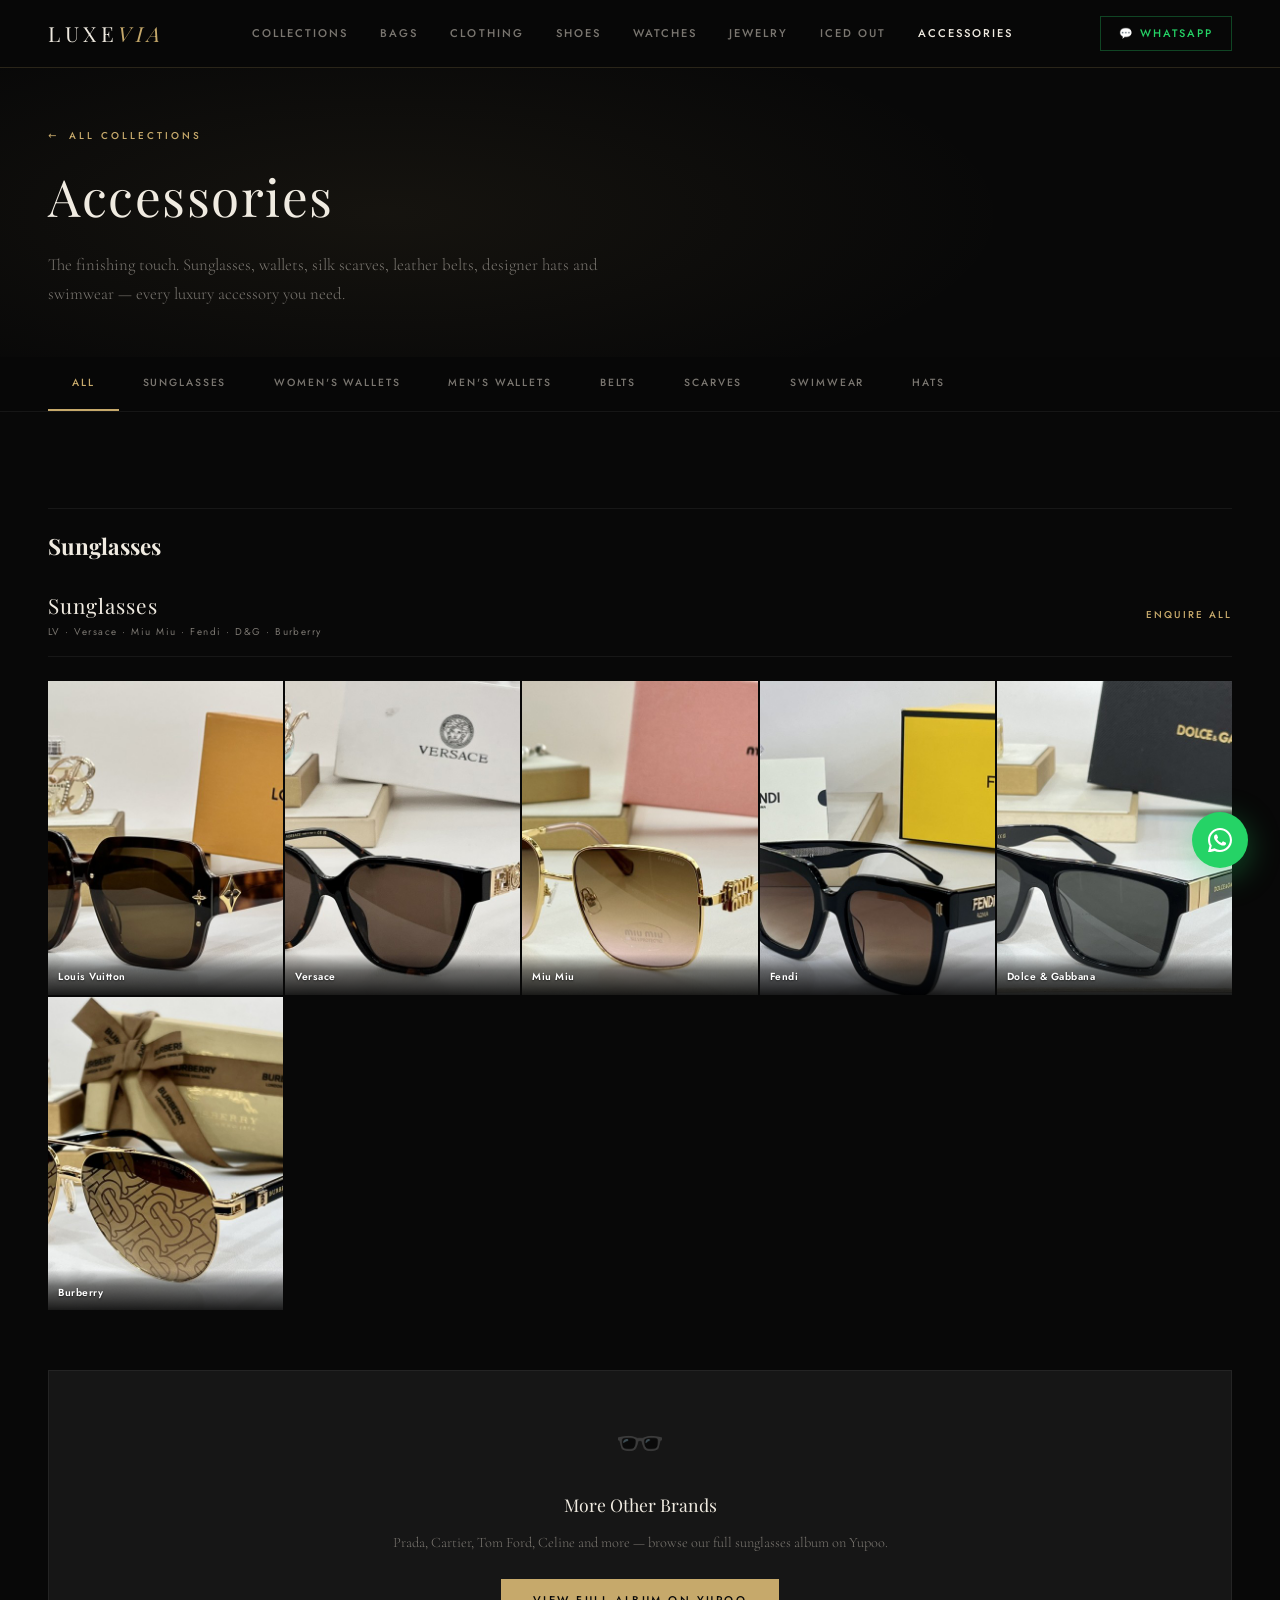
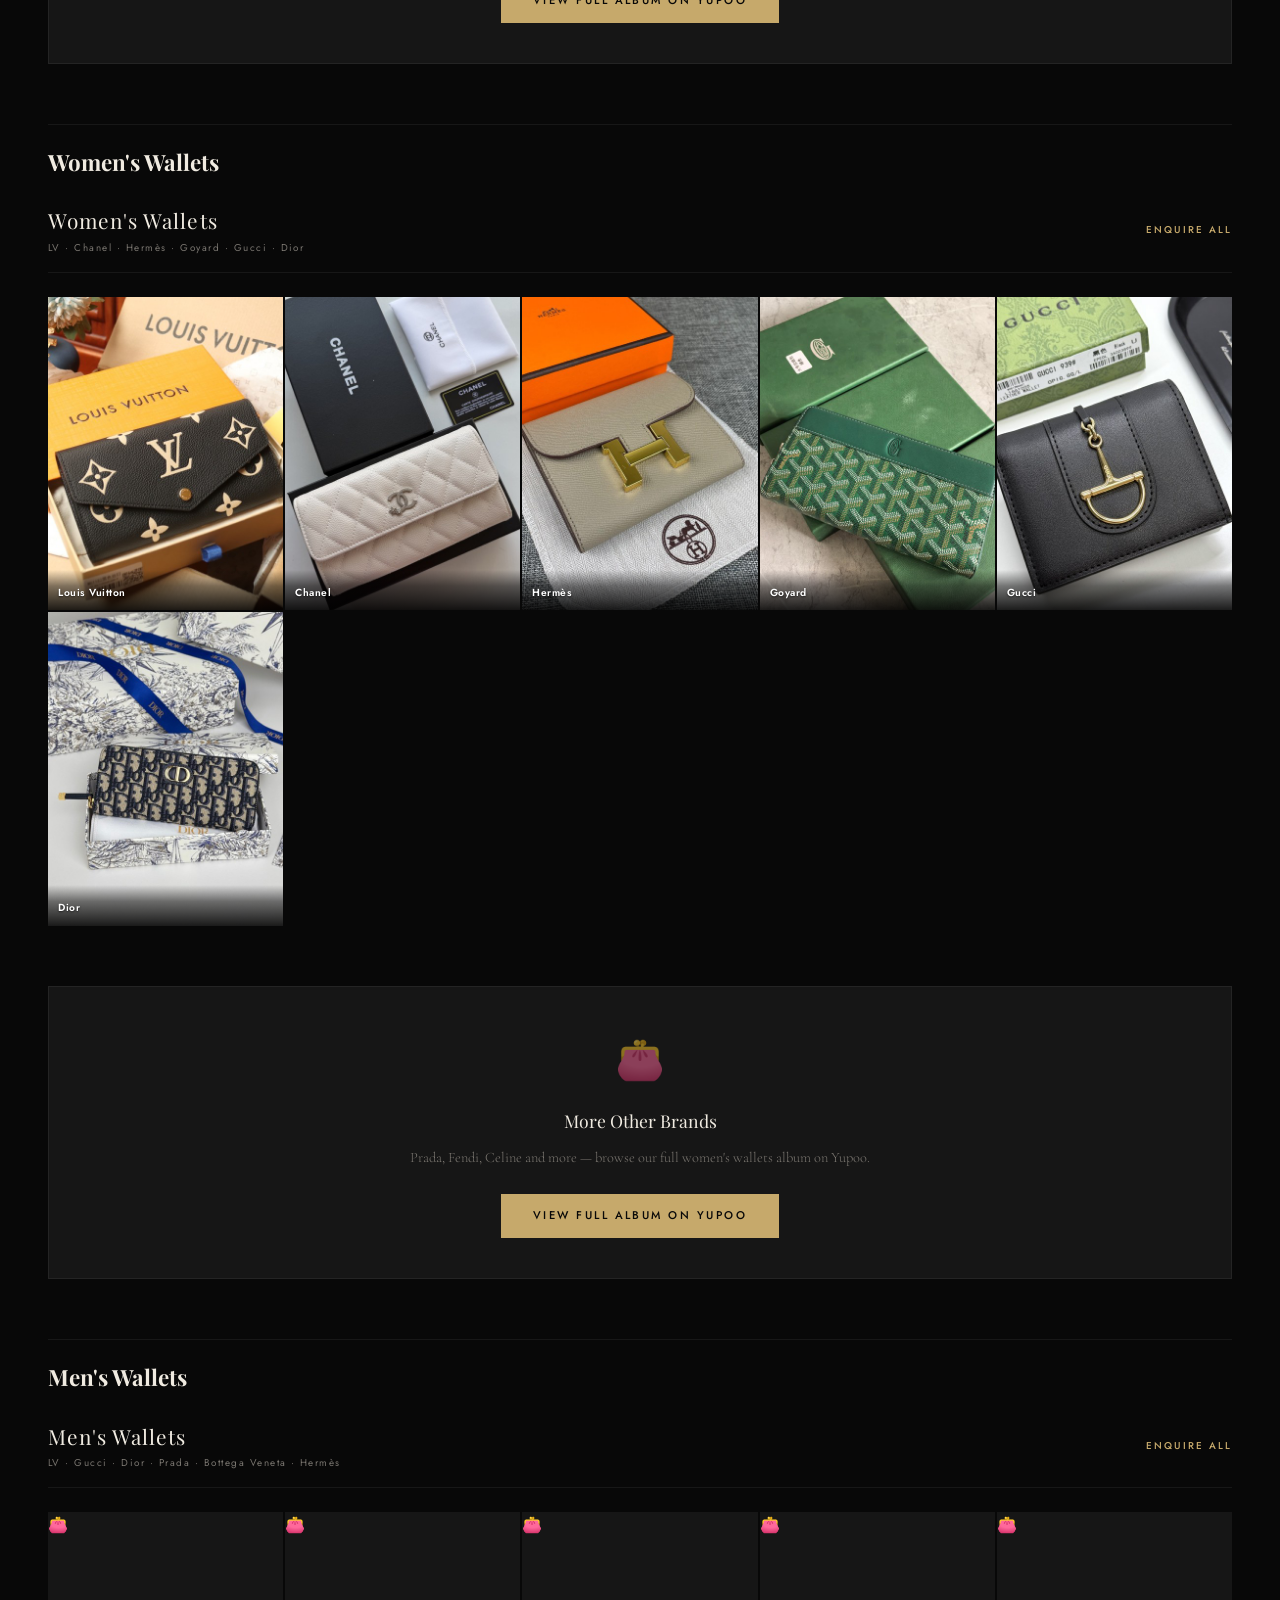
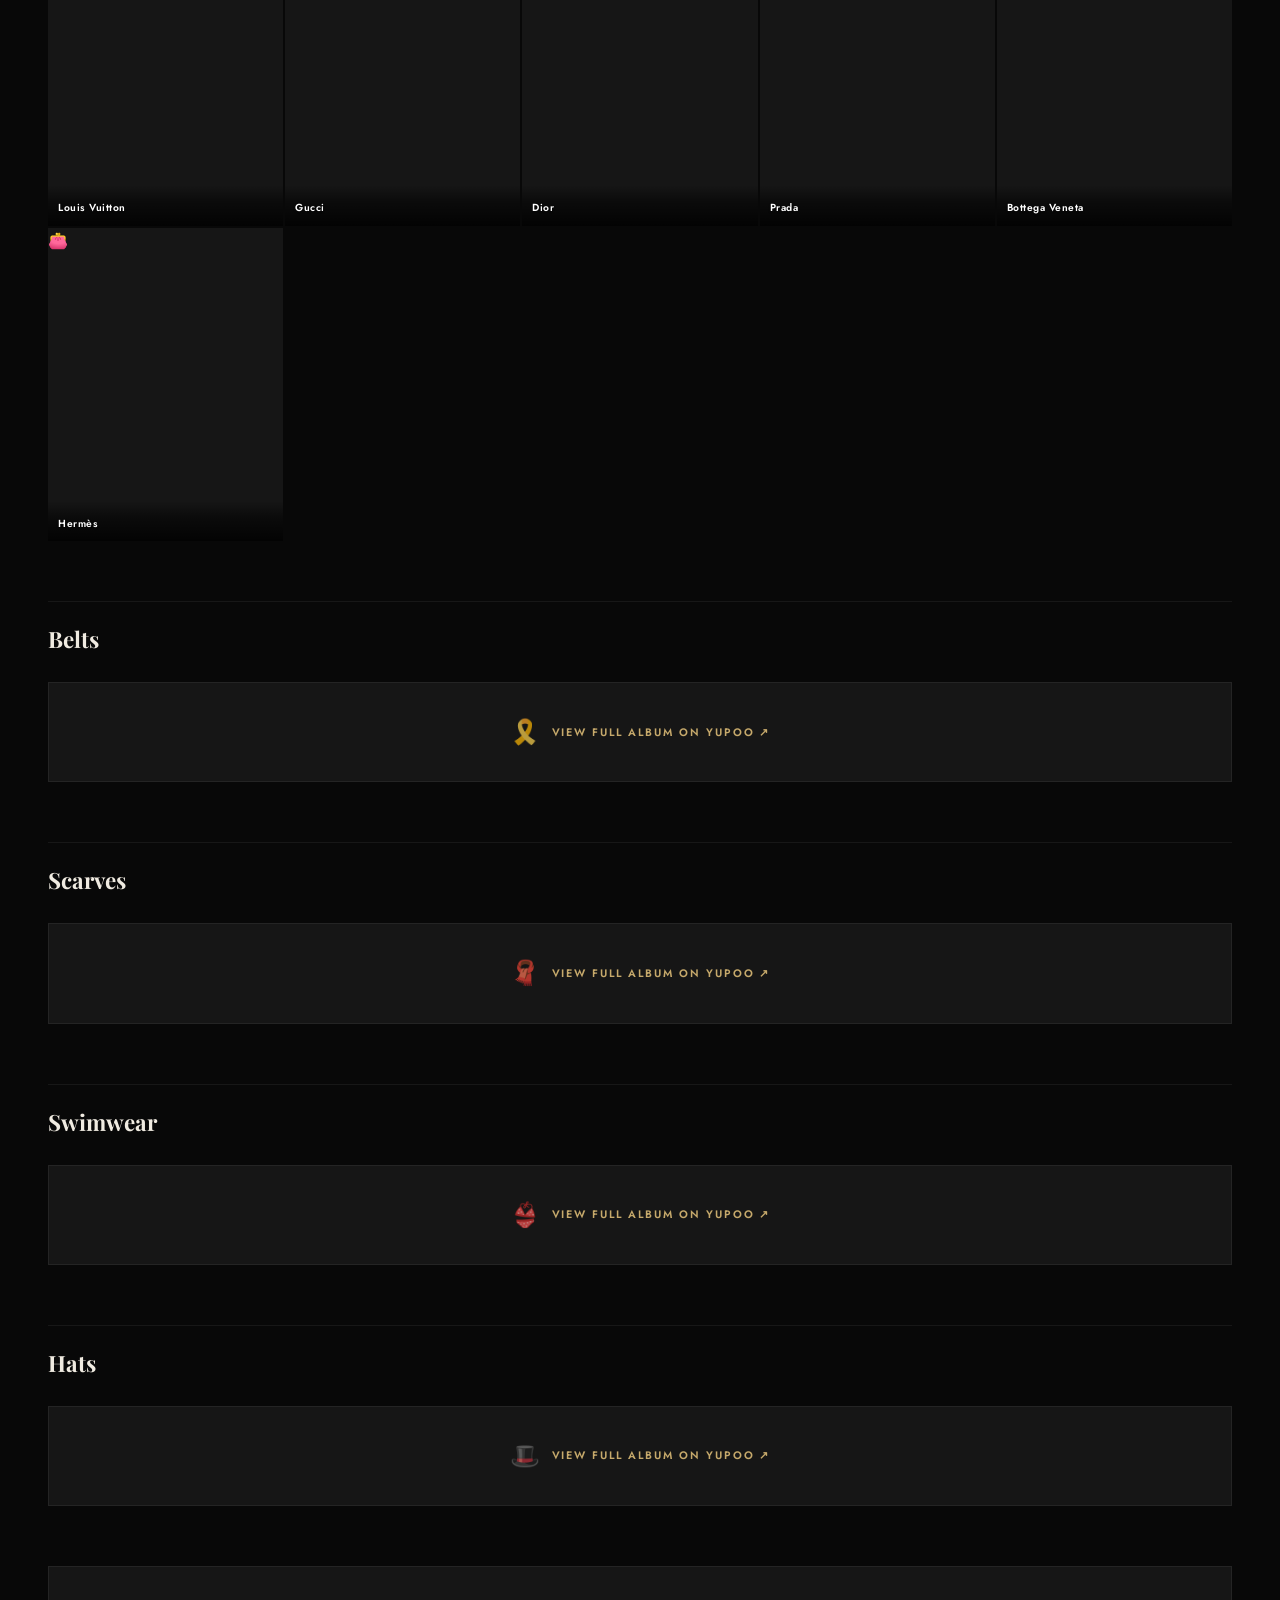
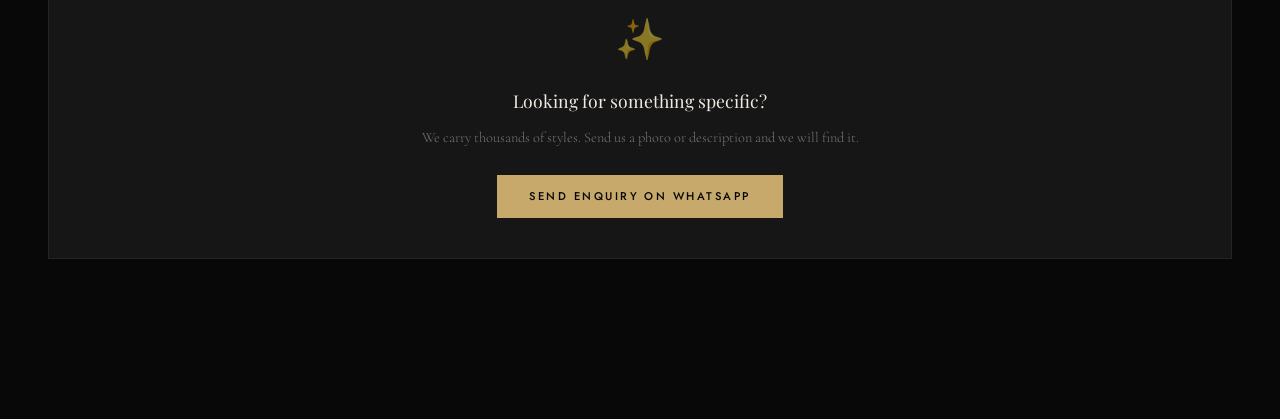
==== commit 7a32620c: "Add files via upload" ====
--- a/pages/accessories.html
+++ b/pages/accessories.html
@@ -42,11 +42,11 @@
     <button class="filter-btn" data-filter="scarves">Scarves</button>
     <button class="filter-btn" data-filter="swimwear">Swimwear</button>
     <button class="filter-btn" data-filter="hats">Hats</button>
-</div></div><section class="product-section"><div class="product-grid-wrap"><h2 id="sunglasses" style="font-family:Playfair Display,serif;font-size:1.4rem;color:var(--cream);margin:48px 0 24px;padding-top:20px;border-top:1px solid var(--border-sub)">Sunglasses</h2><div class="brand-section reveal" data-brand="sunglasses"><div class="brand-header"><div><div class="brand-name">Sunglasses</div><div class="brand-count">LV · Versace · Miu Miu · Fendi · D&G · Burberry</div></div><a href="https://wa.me/8615204002312?text=Hi%20Luxevia%2C%20I%27m%20interested%20in%20Sunglasses" target="_blank" class="brand-link">Enquire All</a></div><div class="product-grid"><a href="https://maggiedesign.x.yupoo.com/categories/440741?isSubCate=true" target="_blank" class="product-card"><div class="product-thumb" style="padding:0;opacity:1"><img src="../images/accessories/sunglasses/lv.jpg" alt="lv sunglasses" loading="lazy" style="width:100%;height:100%;object-fit:cover;display:block"></div><div class="product-card-overlay"><span class="product-enquire" style="background:var(--gold);color:var(--black)">Open Album</span></div><div class="product-card-info"><div class="product-brand-tag">Louis Vuitton</div><div class="product-name">View Full Album on Yupoo &#x2197;</div></div></a><a href="https://maggiedesign.x.yupoo.com/categories/440743?isSubCate=true" target="_blank" class="product-card"><div class="product-thumb" style="padding:0;opacity:1"><img src="../images/accessories/sunglasses/versace.jpg" alt="versace sunglasses" loading="lazy" style="width:100%;height:100%;object-fit:cover;display:block"></div><div class="product-card-overlay"><span class="product-enquire" style="background:var(--gold);color:var(--black)">Open Album</span></div><div class="product-card-info"><div class="product-brand-tag">Versace</div><div class="product-name">View Full Album on Yupoo &#x2197;</div></div></a><a href="https://maggiedesign.x.yupoo.com/categories/440762?isSubCate=true" target="_blank" class="product-card"><div class="product-thumb" style="padding:0;opacity:1"><img src="../images/accessories/sunglasses/miumiu.jpg" alt="miumiu sunglasses" loading="lazy" style="width:100%;height:100%;object-fit:cover;display:block"></div><div class="product-card-overlay"><span class="product-enquire" style="background:var(--gold);color:var(--black)">Open Album</span></div><div class="product-card-info"><div class="product-brand-tag">Miu Miu</div><div class="product-name">View Full Album on Yupoo &#x2197;</div></div></a><a href="https://maggiedesign.x.yupoo.com/categories/440774?isSubCate=true" target="_blank" class="product-card"><div class="product-thumb" style="padding:0;opacity:1"><img src="../images/accessories/sunglasses/fendi.jpg" alt="fendi sunglasses" loading="lazy" style="width:100%;height:100%;object-fit:cover;display:block"></div><div class="product-card-overlay"><span class="product-enquire" style="background:var(--gold);color:var(--black)">Open Album</span></div><div class="product-card-info"><div class="product-brand-tag">Fendi</div><div class="product-name">View Full Album on Yupoo &#x2197;</div></div></a><a href="https://maggiedesign.x.yupoo.com/categories/440775?isSubCate=true" target="_blank" class="product-card"><div class="product-thumb" style="padding:0;opacity:1"><img src="../images/accessories/sunglasses/dg.jpg" alt="dg sunglasses" loading="lazy" style="width:100%;height:100%;object-fit:cover;display:block"></div><div class="product-card-overlay"><span class="product-enquire" style="background:var(--gold);color:var(--black)">Open Album</span></div><div class="product-card-info"><div class="product-brand-tag">Dolce & Gabbana</div><div class="product-name">View Full Album on Yupoo &#x2197;</div></div></a><a href="https://maggiedesign.x.yupoo.com/categories/440793?isSubCate=true" target="_blank" class="product-card"><div class="product-thumb" style="padding:0;opacity:1"><img src="../images/accessories/sunglasses/burberry.jpg" alt="burberry sunglasses" loading="lazy" style="width:100%;height:100%;object-fit:cover;display:block"></div><div class="product-card-overlay"><span class="product-enquire" style="background:var(--gold);color:var(--black)">Open Album</span></div><div class="product-card-info"><div class="product-brand-tag">Burberry</div><div class="product-name">View Full Album on Yupoo &#x2197;</div></div></a></div></div>
+</div></div><section class="product-section"><div class="product-grid-wrap"><h2 id="sunglasses" style="font-family:Playfair Display,serif;font-size:1.4rem;color:var(--cream);margin:48px 0 24px;padding-top:20px;border-top:1px solid var(--border-sub)">Sunglasses</h2><div class="brand-section reveal" data-brand="sunglasses"><div class="brand-header"><div><div class="brand-name">Sunglasses</div><div class="brand-count">LV · Versace · Miu Miu · Fendi · D&G · Burberry</div></div><a href="https://wa.me/8615204002312?text=Hi%20Luxevia%2C%20I%27m%20interested%20in%20Sunglasses" target="_blank" class="brand-link">Enquire All</a></div><div class="product-grid"><a href="https://maggiedesign.x.yupoo.com/categories/440741?isSubCate=true" target="_blank" class="product-card" style="aspect-ratio:3/4;position:relative;display:block;overflow:hidden"><img src="../images/accessories/sunglasses/lv.jpg" alt="lv sunglasses" loading="lazy" style="width:100%;height:100%;object-fit:cover;display:block"><div style="position:absolute;bottom:0;left:0;right:0;padding:8px 10px 7px;background:linear-gradient(to top, rgba(0,0,0,0.88) 0%, rgba(0,0,0,0.5) 60%, transparent 100%);z-index:2"><span style="font-family:Jost,sans-serif;font-size:0.64rem;font-weight:600;letter-spacing:0.05em;color:#fff;text-shadow:0 1px 2px rgba(0,0,0,0.6)">Louis Vuitton</span></div><div class="product-card-overlay"><span class="product-enquire" style="background:var(--gold);color:var(--black)">Open Album</span></div></a><a href="https://maggiedesign.x.yupoo.com/categories/440743?isSubCate=true" target="_blank" class="product-card" style="aspect-ratio:3/4;position:relative;display:block;overflow:hidden"><img src="../images/accessories/sunglasses/versace.jpg" alt="versace sunglasses" loading="lazy" style="width:100%;height:100%;object-fit:cover;display:block"><div style="position:absolute;bottom:0;left:0;right:0;padding:8px 10px 7px;background:linear-gradient(to top, rgba(0,0,0,0.88) 0%, rgba(0,0,0,0.5) 60%, transparent 100%);z-index:2"><span style="font-family:Jost,sans-serif;font-size:0.64rem;font-weight:600;letter-spacing:0.05em;color:#fff;text-shadow:0 1px 2px rgba(0,0,0,0.6)">Versace</span></div><div class="product-card-overlay"><span class="product-enquire" style="background:var(--gold);color:var(--black)">Open Album</span></div></a><a href="https://maggiedesign.x.yupoo.com/categories/440762?isSubCate=true" target="_blank" class="product-card" style="aspect-ratio:3/4;position:relative;display:block;overflow:hidden"><img src="../images/accessories/sunglasses/miumiu.jpg" alt="miumiu sunglasses" loading="lazy" style="width:100%;height:100%;object-fit:cover;display:block"><div style="position:absolute;bottom:0;left:0;right:0;padding:8px 10px 7px;background:linear-gradient(to top, rgba(0,0,0,0.88) 0%, rgba(0,0,0,0.5) 60%, transparent 100%);z-index:2"><span style="font-family:Jost,sans-serif;font-size:0.64rem;font-weight:600;letter-spacing:0.05em;color:#fff;text-shadow:0 1px 2px rgba(0,0,0,0.6)">Miu Miu</span></div><div class="product-card-overlay"><span class="product-enquire" style="background:var(--gold);color:var(--black)">Open Album</span></div></a><a href="https://maggiedesign.x.yupoo.com/categories/440774?isSubCate=true" target="_blank" class="product-card" style="aspect-ratio:3/4;position:relative;display:block;overflow:hidden"><img src="../images/accessories/sunglasses/fendi.jpg" alt="fendi sunglasses" loading="lazy" style="width:100%;height:100%;object-fit:cover;display:block"><div style="position:absolute;bottom:0;left:0;right:0;padding:8px 10px 7px;background:linear-gradient(to top, rgba(0,0,0,0.88) 0%, rgba(0,0,0,0.5) 60%, transparent 100%);z-index:2"><span style="font-family:Jost,sans-serif;font-size:0.64rem;font-weight:600;letter-spacing:0.05em;color:#fff;text-shadow:0 1px 2px rgba(0,0,0,0.6)">Fendi</span></div><div class="product-card-overlay"><span class="product-enquire" style="background:var(--gold);color:var(--black)">Open Album</span></div></a><a href="https://maggiedesign.x.yupoo.com/categories/440775?isSubCate=true" target="_blank" class="product-card" style="aspect-ratio:3/4;position:relative;display:block;overflow:hidden"><img src="../images/accessories/sunglasses/dg.jpg" alt="dg sunglasses" loading="lazy" style="width:100%;height:100%;object-fit:cover;display:block"><div style="position:absolute;bottom:0;left:0;right:0;padding:8px 10px 7px;background:linear-gradient(to top, rgba(0,0,0,0.88) 0%, rgba(0,0,0,0.5) 60%, transparent 100%);z-index:2"><span style="font-family:Jost,sans-serif;font-size:0.64rem;font-weight:600;letter-spacing:0.05em;color:#fff;text-shadow:0 1px 2px rgba(0,0,0,0.6)">Dolce & Gabbana</span></div><div class="product-card-overlay"><span class="product-enquire" style="background:var(--gold);color:var(--black)">Open Album</span></div></a><a href="https://maggiedesign.x.yupoo.com/categories/440793?isSubCate=true" target="_blank" class="product-card" style="aspect-ratio:3/4;position:relative;display:block;overflow:hidden"><img src="../images/accessories/sunglasses/burberry.jpg" alt="burberry sunglasses" loading="lazy" style="width:100%;height:100%;object-fit:cover;display:block"><div style="position:absolute;bottom:0;left:0;right:0;padding:8px 10px 7px;background:linear-gradient(to top, rgba(0,0,0,0.88) 0%, rgba(0,0,0,0.5) 60%, transparent 100%);z-index:2"><span style="font-family:Jost,sans-serif;font-size:0.64rem;font-weight:600;letter-spacing:0.05em;color:#fff;text-shadow:0 1px 2px rgba(0,0,0,0.6)">Burberry</span></div><div class="product-card-overlay"><span class="product-enquire" style="background:var(--gold);color:var(--black)">Open Album</span></div></a></div></div>
 <div style="margin-top:20px" class="brand-section reveal"><div style="padding:40px;border:1px solid var(--border-sub);text-align:center;background:var(--panel)"><div style="font-size:2.5rem;margin-bottom:16px;opacity:0.5">🕶️</div><p style="font-family:Playfair Display,serif;font-size:1.1rem;color:var(--cream);margin-bottom:10px">More Other Brands</p><p class="u-body" style="margin-bottom:24px;font-size:0.9rem">Prada, Cartier, Tom Ford, Celine and more — browse our full sunglasses album on Yupoo.</p><a href="https://maggiedesign.x.yupoo.com/categories/4346586" target="_blank" class="btn btn-gold">View Full Album on Yupoo</a></div></div>
-<h2 id="womens-wallets" style="font-family:Playfair Display,serif;font-size:1.4rem;color:var(--cream);margin:48px 0 24px;padding-top:20px;border-top:1px solid var(--border-sub)">Women's Wallets</h2><div class="brand-section reveal" data-brand="womenswallets"><div class="brand-header"><div><div class="brand-name">Women's Wallets</div><div class="brand-count">LV · Chanel · Hermès · Goyard · Gucci · Dior</div></div><a href="https://wa.me/8615204002312?text=Hi%20Luxevia%2C%20I%27m%20interested%20in%20Women%27s%20Wallets" target="_blank" class="brand-link">Enquire All</a></div><div class="product-grid"><a href="https://shop668.x.yupoo.com/categories/144150?isSubCate=true" target="_blank" class="product-card"><div class="product-thumb" style="padding:0;opacity:1"><img src="../images/accessories/womens-wallets/lv.jpg" alt="lv wallet" loading="lazy" style="width:100%;height:100%;object-fit:cover;display:block"></div><div class="product-card-overlay"><span class="product-enquire" style="background:var(--gold);color:var(--black)">Open Album</span></div><div class="product-card-info"><div class="product-brand-tag">Louis Vuitton</div><div class="product-name">View Full Album on Yupoo &#x2197;</div></div></a><a href="https://shop668.x.yupoo.com/categories/144164?isSubCate=true" target="_blank" class="product-card"><div class="product-thumb" style="padding:0;opacity:1"><img src="../images/accessories/womens-wallets/chanel.jpg" alt="chanel wallet" loading="lazy" style="width:100%;height:100%;object-fit:cover;display:block"></div><div class="product-card-overlay"><span class="product-enquire" style="background:var(--gold);color:var(--black)">Open Album</span></div><div class="product-card-info"><div class="product-brand-tag">Chanel</div><div class="product-name">View Full Album on Yupoo &#x2197;</div></div></a><a href="https://shop668.x.yupoo.com/categories/144175?isSubCate=true" target="_blank" class="product-card"><div class="product-thumb" style="padding:0;opacity:1"><img src="../images/accessories/womens-wallets/hermes.jpg" alt="hermes wallet" loading="lazy" style="width:100%;height:100%;object-fit:cover;display:block"></div><div class="product-card-overlay"><span class="product-enquire" style="background:var(--gold);color:var(--black)">Open Album</span></div><div class="product-card-info"><div class="product-brand-tag">Hermès</div><div class="product-name">View Full Album on Yupoo &#x2197;</div></div></a><a href="https://shop668.x.yupoo.com/categories/582274?isSubCate=true" target="_blank" class="product-card"><div class="product-thumb" style="padding:0;opacity:1"><img src="../images/accessories/womens-wallets/goyard.jpg" alt="goyard wallet" loading="lazy" style="width:100%;height:100%;object-fit:cover;display:block"></div><div class="product-card-overlay"><span class="product-enquire" style="background:var(--gold);color:var(--black)">Open Album</span></div><div class="product-card-info"><div class="product-brand-tag">Goyard</div><div class="product-name">View Full Album on Yupoo &#x2197;</div></div></a><a href="https://shop668.x.yupoo.com/categories/144151?isSubCate=true" target="_blank" class="product-card"><div class="product-thumb" style="padding:0;opacity:1"><img src="../images/accessories/womens-wallets/gucci.jpg" alt="gucci wallet" loading="lazy" style="width:100%;height:100%;object-fit:cover;display:block"></div><div class="product-card-overlay"><span class="product-enquire" style="background:var(--gold);color:var(--black)">Open Album</span></div><div class="product-card-info"><div class="product-brand-tag">Gucci</div><div class="product-name">View Full Album on Yupoo &#x2197;</div></div></a><a href="https://shop668.x.yupoo.com/categories/144152?isSubCate=true" target="_blank" class="product-card"><div class="product-thumb" style="padding:0;opacity:1"><img src="../images/accessories/womens-wallets/dior.jpg" alt="dior wallet" loading="lazy" style="width:100%;height:100%;object-fit:cover;display:block"></div><div class="product-card-overlay"><span class="product-enquire" style="background:var(--gold);color:var(--black)">Open Album</span></div><div class="product-card-info"><div class="product-brand-tag">Dior</div><div class="product-name">View Full Album on Yupoo &#x2197;</div></div></a></div></div>
+<h2 id="womens-wallets" style="font-family:Playfair Display,serif;font-size:1.4rem;color:var(--cream);margin:48px 0 24px;padding-top:20px;border-top:1px solid var(--border-sub)">Women's Wallets</h2><div class="brand-section reveal" data-brand="womenswallets"><div class="brand-header"><div><div class="brand-name">Women's Wallets</div><div class="brand-count">LV · Chanel · Hermès · Goyard · Gucci · Dior</div></div><a href="https://wa.me/8615204002312?text=Hi%20Luxevia%2C%20I%27m%20interested%20in%20Women%27s%20Wallets" target="_blank" class="brand-link">Enquire All</a></div><div class="product-grid"><a href="https://shop668.x.yupoo.com/categories/144150?isSubCate=true" target="_blank" class="product-card" style="aspect-ratio:3/4;position:relative;display:block;overflow:hidden"><img src="../images/accessories/womens-wallets/lv.jpg" alt="lv wallet" loading="lazy" style="width:100%;height:100%;object-fit:cover;display:block"><div style="position:absolute;bottom:0;left:0;right:0;padding:8px 10px 7px;background:linear-gradient(to top, rgba(0,0,0,0.88) 0%, rgba(0,0,0,0.5) 60%, transparent 100%);z-index:2"><span style="font-family:Jost,sans-serif;font-size:0.64rem;font-weight:600;letter-spacing:0.05em;color:#fff;text-shadow:0 1px 2px rgba(0,0,0,0.6)">Louis Vuitton</span></div><div class="product-card-overlay"><span class="product-enquire" style="background:var(--gold);color:var(--black)">Open Album</span></div></a><a href="https://shop668.x.yupoo.com/categories/144164?isSubCate=true" target="_blank" class="product-card" style="aspect-ratio:3/4;position:relative;display:block;overflow:hidden"><img src="../images/accessories/womens-wallets/chanel.jpg" alt="chanel wallet" loading="lazy" style="width:100%;height:100%;object-fit:cover;display:block"><div style="position:absolute;bottom:0;left:0;right:0;padding:8px 10px 7px;background:linear-gradient(to top, rgba(0,0,0,0.88) 0%, rgba(0,0,0,0.5) 60%, transparent 100%);z-index:2"><span style="font-family:Jost,sans-serif;font-size:0.64rem;font-weight:600;letter-spacing:0.05em;color:#fff;text-shadow:0 1px 2px rgba(0,0,0,0.6)">Chanel</span></div><div class="product-card-overlay"><span class="product-enquire" style="background:var(--gold);color:var(--black)">Open Album</span></div></a><a href="https://shop668.x.yupoo.com/categories/144175?isSubCate=true" target="_blank" class="product-card" style="aspect-ratio:3/4;position:relative;display:block;overflow:hidden"><img src="../images/accessories/womens-wallets/hermes.jpg" alt="hermes wallet" loading="lazy" style="width:100%;height:100%;object-fit:cover;display:block"><div style="position:absolute;bottom:0;left:0;right:0;padding:8px 10px 7px;background:linear-gradient(to top, rgba(0,0,0,0.88) 0%, rgba(0,0,0,0.5) 60%, transparent 100%);z-index:2"><span style="font-family:Jost,sans-serif;font-size:0.64rem;font-weight:600;letter-spacing:0.05em;color:#fff;text-shadow:0 1px 2px rgba(0,0,0,0.6)">Hermès</span></div><div class="product-card-overlay"><span class="product-enquire" style="background:var(--gold);color:var(--black)">Open Album</span></div></a><a href="https://shop668.x.yupoo.com/categories/582274?isSubCate=true" target="_blank" class="product-card" style="aspect-ratio:3/4;position:relative;display:block;overflow:hidden"><img src="../images/accessories/womens-wallets/goyard.jpg" alt="goyard wallet" loading="lazy" style="width:100%;height:100%;object-fit:cover;display:block"><div style="position:absolute;bottom:0;left:0;right:0;padding:8px 10px 7px;background:linear-gradient(to top, rgba(0,0,0,0.88) 0%, rgba(0,0,0,0.5) 60%, transparent 100%);z-index:2"><span style="font-family:Jost,sans-serif;font-size:0.64rem;font-weight:600;letter-spacing:0.05em;color:#fff;text-shadow:0 1px 2px rgba(0,0,0,0.6)">Goyard</span></div><div class="product-card-overlay"><span class="product-enquire" style="background:var(--gold);color:var(--black)">Open Album</span></div></a><a href="https://shop668.x.yupoo.com/categories/144151?isSubCate=true" target="_blank" class="product-card" style="aspect-ratio:3/4;position:relative;display:block;overflow:hidden"><img src="../images/accessories/womens-wallets/gucci.jpg" alt="gucci wallet" loading="lazy" style="width:100%;height:100%;object-fit:cover;display:block"><div style="position:absolute;bottom:0;left:0;right:0;padding:8px 10px 7px;background:linear-gradient(to top, rgba(0,0,0,0.88) 0%, rgba(0,0,0,0.5) 60%, transparent 100%);z-index:2"><span style="font-family:Jost,sans-serif;font-size:0.64rem;font-weight:600;letter-spacing:0.05em;color:#fff;text-shadow:0 1px 2px rgba(0,0,0,0.6)">Gucci</span></div><div class="product-card-overlay"><span class="product-enquire" style="background:var(--gold);color:var(--black)">Open Album</span></div></a><a href="https://shop668.x.yupoo.com/categories/144152?isSubCate=true" target="_blank" class="product-card" style="aspect-ratio:3/4;position:relative;display:block;overflow:hidden"><img src="../images/accessories/womens-wallets/dior.jpg" alt="dior wallet" loading="lazy" style="width:100%;height:100%;object-fit:cover;display:block"><div style="position:absolute;bottom:0;left:0;right:0;padding:8px 10px 7px;background:linear-gradient(to top, rgba(0,0,0,0.88) 0%, rgba(0,0,0,0.5) 60%, transparent 100%);z-index:2"><span style="font-family:Jost,sans-serif;font-size:0.64rem;font-weight:600;letter-spacing:0.05em;color:#fff;text-shadow:0 1px 2px rgba(0,0,0,0.6)">Dior</span></div><div class="product-card-overlay"><span class="product-enquire" style="background:var(--gold);color:var(--black)">Open Album</span></div></a></div></div>
 <div style="margin-top:20px" class="brand-section reveal"><div style="padding:40px;border:1px solid var(--border-sub);text-align:center;background:var(--panel)"><div style="font-size:2.5rem;margin-bottom:16px;opacity:0.5">👛</div><p style="font-family:Playfair Display,serif;font-size:1.1rem;color:var(--cream);margin-bottom:10px">More Other Brands</p><p class="u-body" style="margin-bottom:24px;font-size:0.9rem">Prada, Fendi, Celine and more — browse our full women's wallets album on Yupoo.</p><a href="https://shop668.x.yupoo.com/categories/4052161" target="_blank" class="btn btn-gold">View Full Album on Yupoo</a></div></div>
-<h2 id="mens-wallets" style="font-family:Playfair Display,serif;font-size:1.4rem;color:var(--cream);margin:48px 0 24px;padding-top:20px;border-top:1px solid var(--border-sub)">Men's Wallets</h2><div class="brand-section reveal" data-brand="menswallets"><div class="brand-header"><div><div class="brand-name">Men's Wallets</div><div class="brand-count">LV · Gucci · Dior · Prada · Bottega Veneta · Hermès</div></div><a href="https://wa.me/8615204002312?text=Hi%20Luxevia%2C%20I%27m%20interested%20in%20Men%27s%20Wallets" target="_blank" class="brand-link">Enquire All</a></div><div class="product-grid"><a href="https://shop668.x.yupoo.com/categories/144121?isSubCate=true" target="_blank" class="product-card"><div class="product-thumb" style="opacity:0.5">👛</div><div class="product-card-overlay"><span class="product-enquire" style="background:var(--gold);color:var(--black)">Open Album</span></div><div class="product-card-info"><div class="product-brand-tag">Louis Vuitton</div><div class="product-name">View Full Album on Yupoo &#x2197;</div></div></a><a href="https://shop668.x.yupoo.com/categories/144137?isSubCate=true" target="_blank" class="product-card"><div class="product-thumb" style="opacity:0.5">👛</div><div class="product-card-overlay"><span class="product-enquire" style="background:var(--gold);color:var(--black)">Open Album</span></div><div class="product-card-info"><div class="product-brand-tag">Gucci</div><div class="product-name">View Full Album on Yupoo &#x2197;</div></div></a><a href="https://shop668.x.yupoo.com/categories/144153?isSubCate=true" target="_blank" class="product-card"><div class="product-thumb" style="opacity:0.5">👛</div><div class="product-card-overlay"><span class="product-enquire" style="background:var(--gold);color:var(--black)">Open Album</span></div><div class="product-card-info"><div class="product-brand-tag">Dior</div><div class="product-name">View Full Album on Yupoo &#x2197;</div></div></a><a href="https://shop668.x.yupoo.com/categories/144145?isSubCate=true" target="_blank" class="product-card"><div class="product-thumb" style="opacity:0.5">👛</div><div class="product-card-overlay"><span class="product-enquire" style="background:var(--gold);color:var(--black)">Open Album</span></div><div class="product-card-info"><div class="product-brand-tag">Prada</div><div class="product-name">View Full Album on Yupoo &#x2197;</div></div></a><a href="https://shop668.x.yupoo.com/categories/144128?isSubCate=true" target="_blank" class="product-card"><div class="product-thumb" style="opacity:0.5">👛</div><div class="product-card-overlay"><span class="product-enquire" style="background:var(--gold);color:var(--black)">Open Album</span></div><div class="product-card-info"><div class="product-brand-tag">Bottega Veneta</div><div class="product-name">View Full Album on Yupoo &#x2197;</div></div></a><a href="https://shop668.x.yupoo.com/categories/144143?isSubCate=true" target="_blank" class="product-card"><div class="product-thumb" style="opacity:0.5">👛</div><div class="product-card-overlay"><span class="product-enquire" style="background:var(--gold);color:var(--black)">Open Album</span></div><div class="product-card-info"><div class="product-brand-tag">Hermès</div><div class="product-name">View Full Album on Yupoo &#x2197;</div></div></a></div></div>
+<h2 id="mens-wallets" style="font-family:Playfair Display,serif;font-size:1.4rem;color:var(--cream);margin:48px 0 24px;padding-top:20px;border-top:1px solid var(--border-sub)">Men's Wallets</h2><div class="brand-section reveal" data-brand="menswallets"><div class="brand-header"><div><div class="brand-name">Men's Wallets</div><div class="brand-count">LV · Gucci · Dior · Prada · Bottega Veneta · Hermès</div></div><a href="https://wa.me/8615204002312?text=Hi%20Luxevia%2C%20I%27m%20interested%20in%20Men%27s%20Wallets" target="_blank" class="brand-link">Enquire All</a></div><div class="product-grid"><a href="https://shop668.x.yupoo.com/categories/144121?isSubCate=true" target="_blank" class="product-card" style="aspect-ratio:3/4;position:relative;display:block;overflow:hidden">👛<div style="position:absolute;bottom:0;left:0;right:0;padding:8px 10px 7px;background:linear-gradient(to top, rgba(0,0,0,0.88) 0%, rgba(0,0,0,0.5) 60%, transparent 100%);z-index:2"><span style="font-family:Jost,sans-serif;font-size:0.64rem;font-weight:600;letter-spacing:0.05em;color:#fff;text-shadow:0 1px 2px rgba(0,0,0,0.6)">Louis Vuitton</span></div><div class="product-card-overlay"><span class="product-enquire" style="background:var(--gold);color:var(--black)">Open Album</span></div></a><a href="https://shop668.x.yupoo.com/categories/144137?isSubCate=true" target="_blank" class="product-card" style="aspect-ratio:3/4;position:relative;display:block;overflow:hidden">👛<div style="position:absolute;bottom:0;left:0;right:0;padding:8px 10px 7px;background:linear-gradient(to top, rgba(0,0,0,0.88) 0%, rgba(0,0,0,0.5) 60%, transparent 100%);z-index:2"><span style="font-family:Jost,sans-serif;font-size:0.64rem;font-weight:600;letter-spacing:0.05em;color:#fff;text-shadow:0 1px 2px rgba(0,0,0,0.6)">Gucci</span></div><div class="product-card-overlay"><span class="product-enquire" style="background:var(--gold);color:var(--black)">Open Album</span></div></a><a href="https://shop668.x.yupoo.com/categories/144153?isSubCate=true" target="_blank" class="product-card" style="aspect-ratio:3/4;position:relative;display:block;overflow:hidden">👛<div style="position:absolute;bottom:0;left:0;right:0;padding:8px 10px 7px;background:linear-gradient(to top, rgba(0,0,0,0.88) 0%, rgba(0,0,0,0.5) 60%, transparent 100%);z-index:2"><span style="font-family:Jost,sans-serif;font-size:0.64rem;font-weight:600;letter-spacing:0.05em;color:#fff;text-shadow:0 1px 2px rgba(0,0,0,0.6)">Dior</span></div><div class="product-card-overlay"><span class="product-enquire" style="background:var(--gold);color:var(--black)">Open Album</span></div></a><a href="https://shop668.x.yupoo.com/categories/144145?isSubCate=true" target="_blank" class="product-card" style="aspect-ratio:3/4;position:relative;display:block;overflow:hidden">👛<div style="position:absolute;bottom:0;left:0;right:0;padding:8px 10px 7px;background:linear-gradient(to top, rgba(0,0,0,0.88) 0%, rgba(0,0,0,0.5) 60%, transparent 100%);z-index:2"><span style="font-family:Jost,sans-serif;font-size:0.64rem;font-weight:600;letter-spacing:0.05em;color:#fff;text-shadow:0 1px 2px rgba(0,0,0,0.6)">Prada</span></div><div class="product-card-overlay"><span class="product-enquire" style="background:var(--gold);color:var(--black)">Open Album</span></div></a><a href="https://shop668.x.yupoo.com/categories/144128?isSubCate=true" target="_blank" class="product-card" style="aspect-ratio:3/4;position:relative;display:block;overflow:hidden">👛<div style="position:absolute;bottom:0;left:0;right:0;padding:8px 10px 7px;background:linear-gradient(to top, rgba(0,0,0,0.88) 0%, rgba(0,0,0,0.5) 60%, transparent 100%);z-index:2"><span style="font-family:Jost,sans-serif;font-size:0.64rem;font-weight:600;letter-spacing:0.05em;color:#fff;text-shadow:0 1px 2px rgba(0,0,0,0.6)">Bottega Veneta</span></div><div class="product-card-overlay"><span class="product-enquire" style="background:var(--gold);color:var(--black)">Open Album</span></div></a><a href="https://shop668.x.yupoo.com/categories/144143?isSubCate=true" target="_blank" class="product-card" style="aspect-ratio:3/4;position:relative;display:block;overflow:hidden">👛<div style="position:absolute;bottom:0;left:0;right:0;padding:8px 10px 7px;background:linear-gradient(to top, rgba(0,0,0,0.88) 0%, rgba(0,0,0,0.5) 60%, transparent 100%);z-index:2"><span style="font-family:Jost,sans-serif;font-size:0.64rem;font-weight:600;letter-spacing:0.05em;color:#fff;text-shadow:0 1px 2px rgba(0,0,0,0.6)">Hermès</span></div><div class="product-card-overlay"><span class="product-enquire" style="background:var(--gold);color:var(--black)">Open Album</span></div></a></div></div>
 <h2 id="belts" style="font-family:Playfair Display,serif;font-size:1.4rem;color:var(--cream);margin:48px 0 24px;padding-top:20px;border-top:1px solid var(--border-sub)">Belts</h2><div class="brand-section reveal" data-brand="belts"><a href="https://maggiedesign.x.yupoo.com/categories/4607278" target="_blank" style="display:flex;align-items:center;justify-content:center;gap:12px;padding:30px;border:1px solid var(--border-sub);background:var(--panel);text-decoration:none;transition:var(--transition)" onmouseover="this.style.borderColor='var(--gold)';this.style.background='var(--off-black)'" onmouseout="this.style.borderColor='var(--border-sub)';this.style.background='var(--panel)'"><span style="font-size:1.5rem;opacity:0.7">🎗️</span><span style="font-family:Jost,sans-serif;font-size:0.68rem;font-weight:600;letter-spacing:0.18em;text-transform:uppercase;color:var(--gold)">View Full Album on Yupoo &#x2197;</span></a></div>
 <h2 id="scarves" style="font-family:Playfair Display,serif;font-size:1.4rem;color:var(--cream);margin:48px 0 24px;padding-top:20px;border-top:1px solid var(--border-sub)">Scarves</h2><div class="brand-section reveal" data-brand="scarves"><a href="https://maggiedesign.x.yupoo.com/categories/4345673" target="_blank" style="display:flex;align-items:center;justify-content:center;gap:12px;padding:30px;border:1px solid var(--border-sub);background:var(--panel);text-decoration:none;transition:var(--transition)" onmouseover="this.style.borderColor='var(--gold)';this.style.background='var(--off-black)'" onmouseout="this.style.borderColor='var(--border-sub)';this.style.background='var(--panel)'"><span style="font-size:1.5rem;opacity:0.7">🧣</span><span style="font-family:Jost,sans-serif;font-size:0.68rem;font-weight:600;letter-spacing:0.18em;text-transform:uppercase;color:var(--gold)">View Full Album on Yupoo &#x2197;</span></a></div>
 <h2 id="swimwear" style="font-family:Playfair Display,serif;font-size:1.4rem;color:var(--cream);margin:48px 0 24px;padding-top:20px;border-top:1px solid var(--border-sub)">Swimwear</h2><div class="brand-section reveal" data-brand="swimwear"><a href="https://maggiedesign.x.yupoo.com/categories/4328116" target="_blank" style="display:flex;align-items:center;justify-content:center;gap:12px;padding:30px;border:1px solid var(--border-sub);background:var(--panel);text-decoration:none;transition:var(--transition)" onmouseover="this.style.borderColor='var(--gold)';this.style.background='var(--off-black)'" onmouseout="this.style.borderColor='var(--border-sub)';this.style.background='var(--panel)'"><span style="font-size:1.5rem;opacity:0.7">👙</span><span style="font-family:Jost,sans-serif;font-size:0.68rem;font-weight:600;letter-spacing:0.18em;text-transform:uppercase;color:var(--gold)">View Full Album on Yupoo &#x2197;</span></a></div>
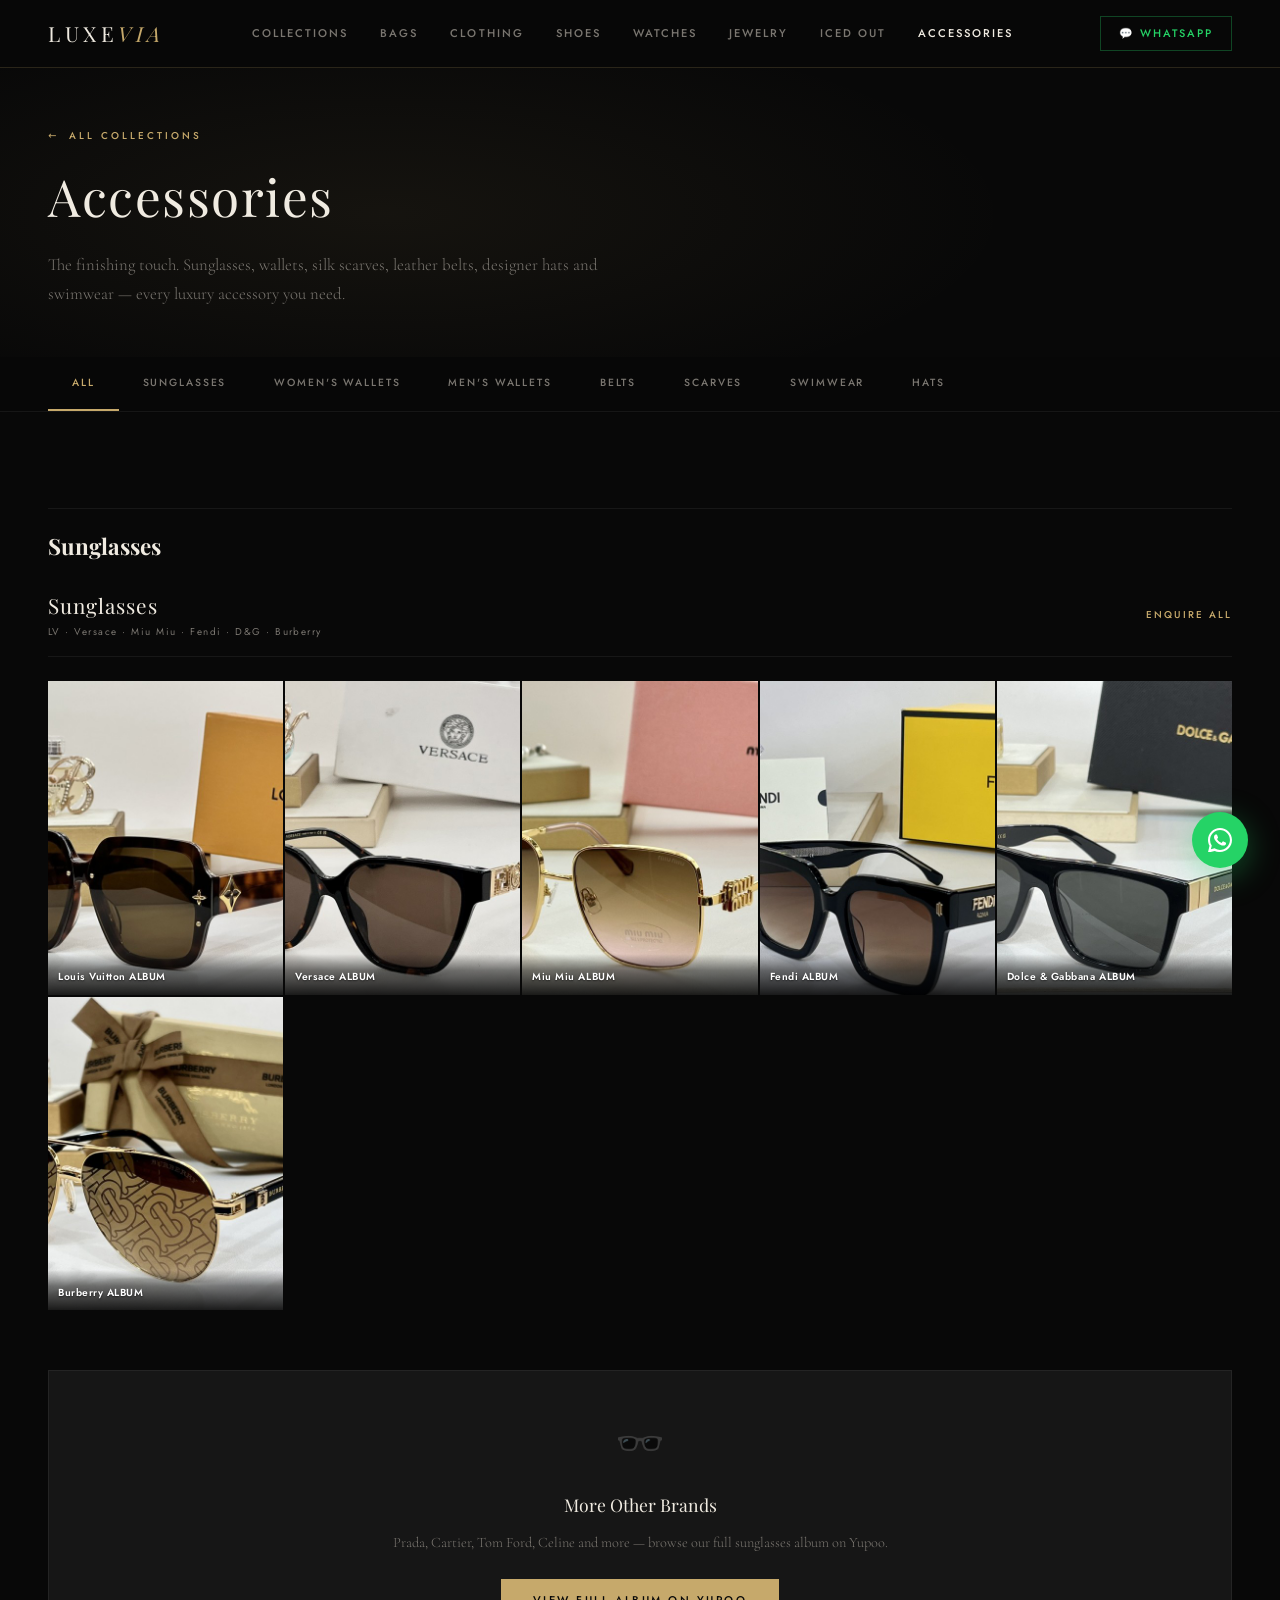
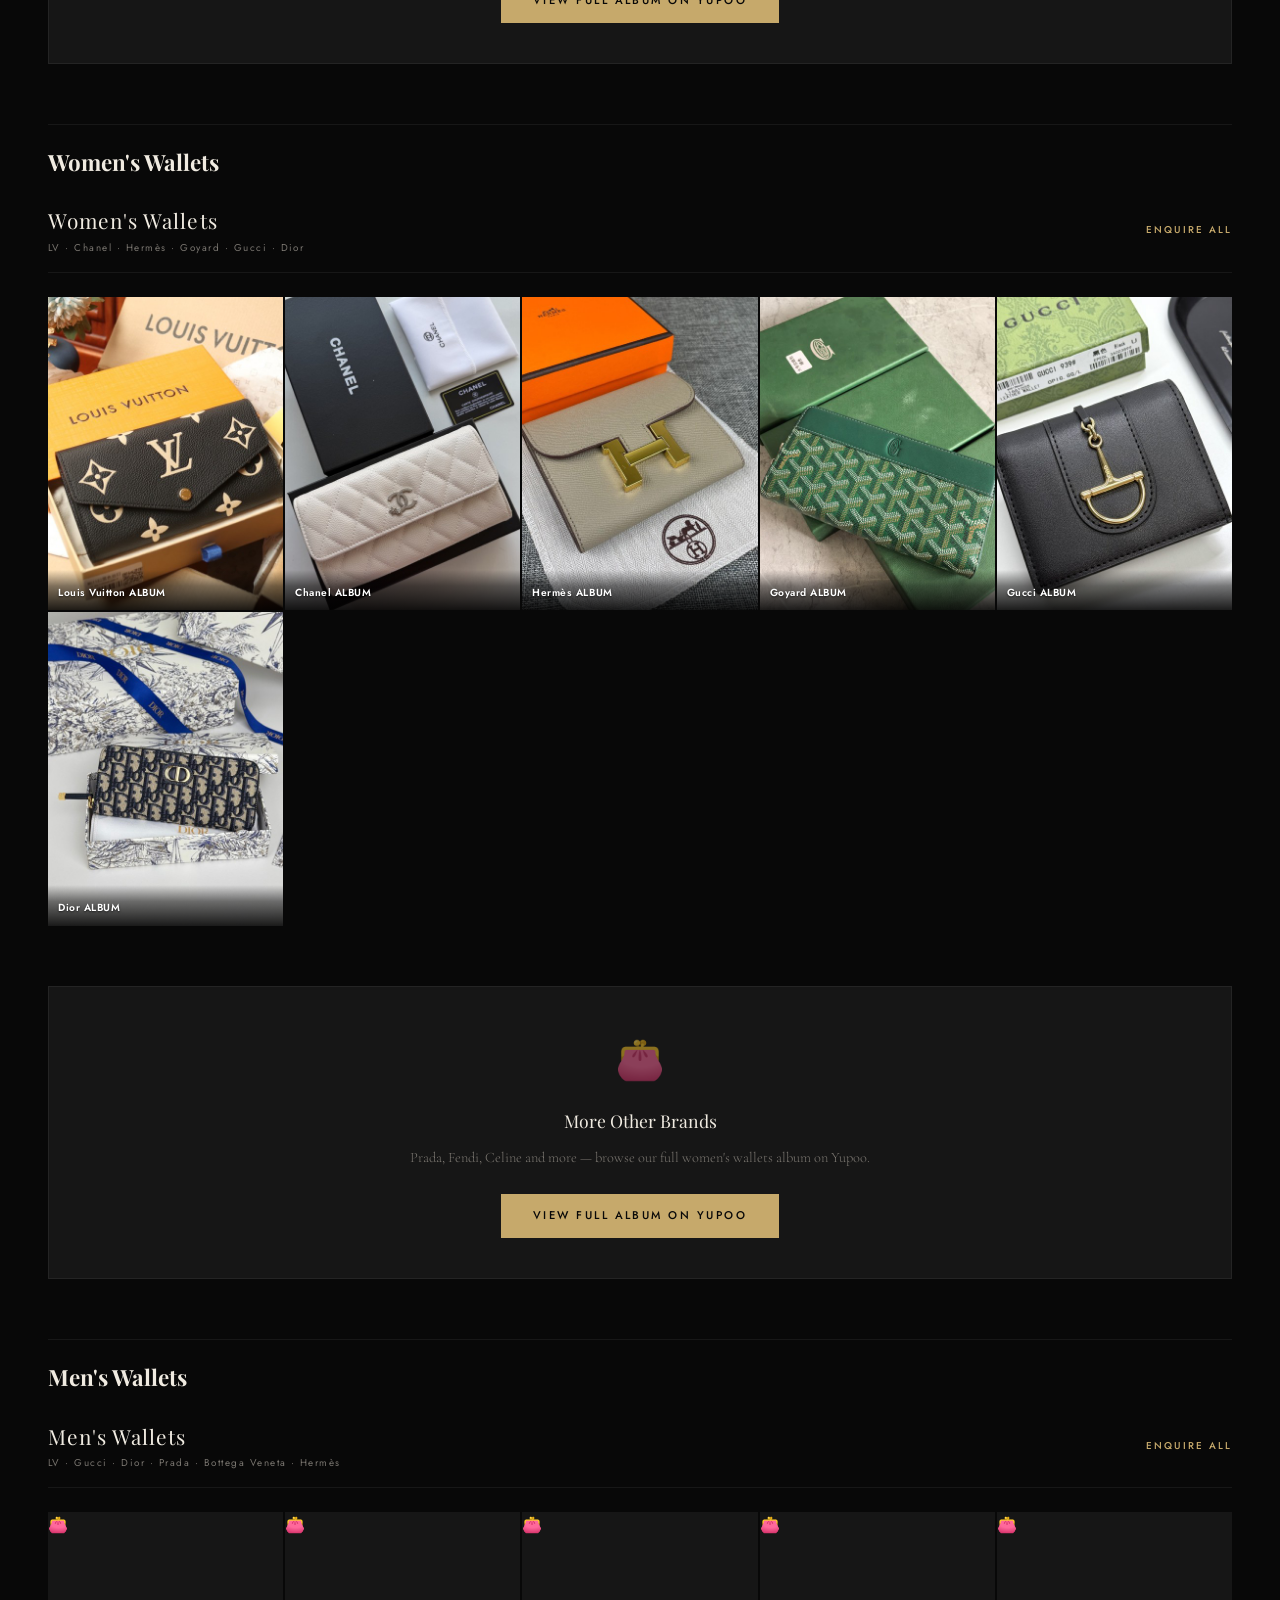
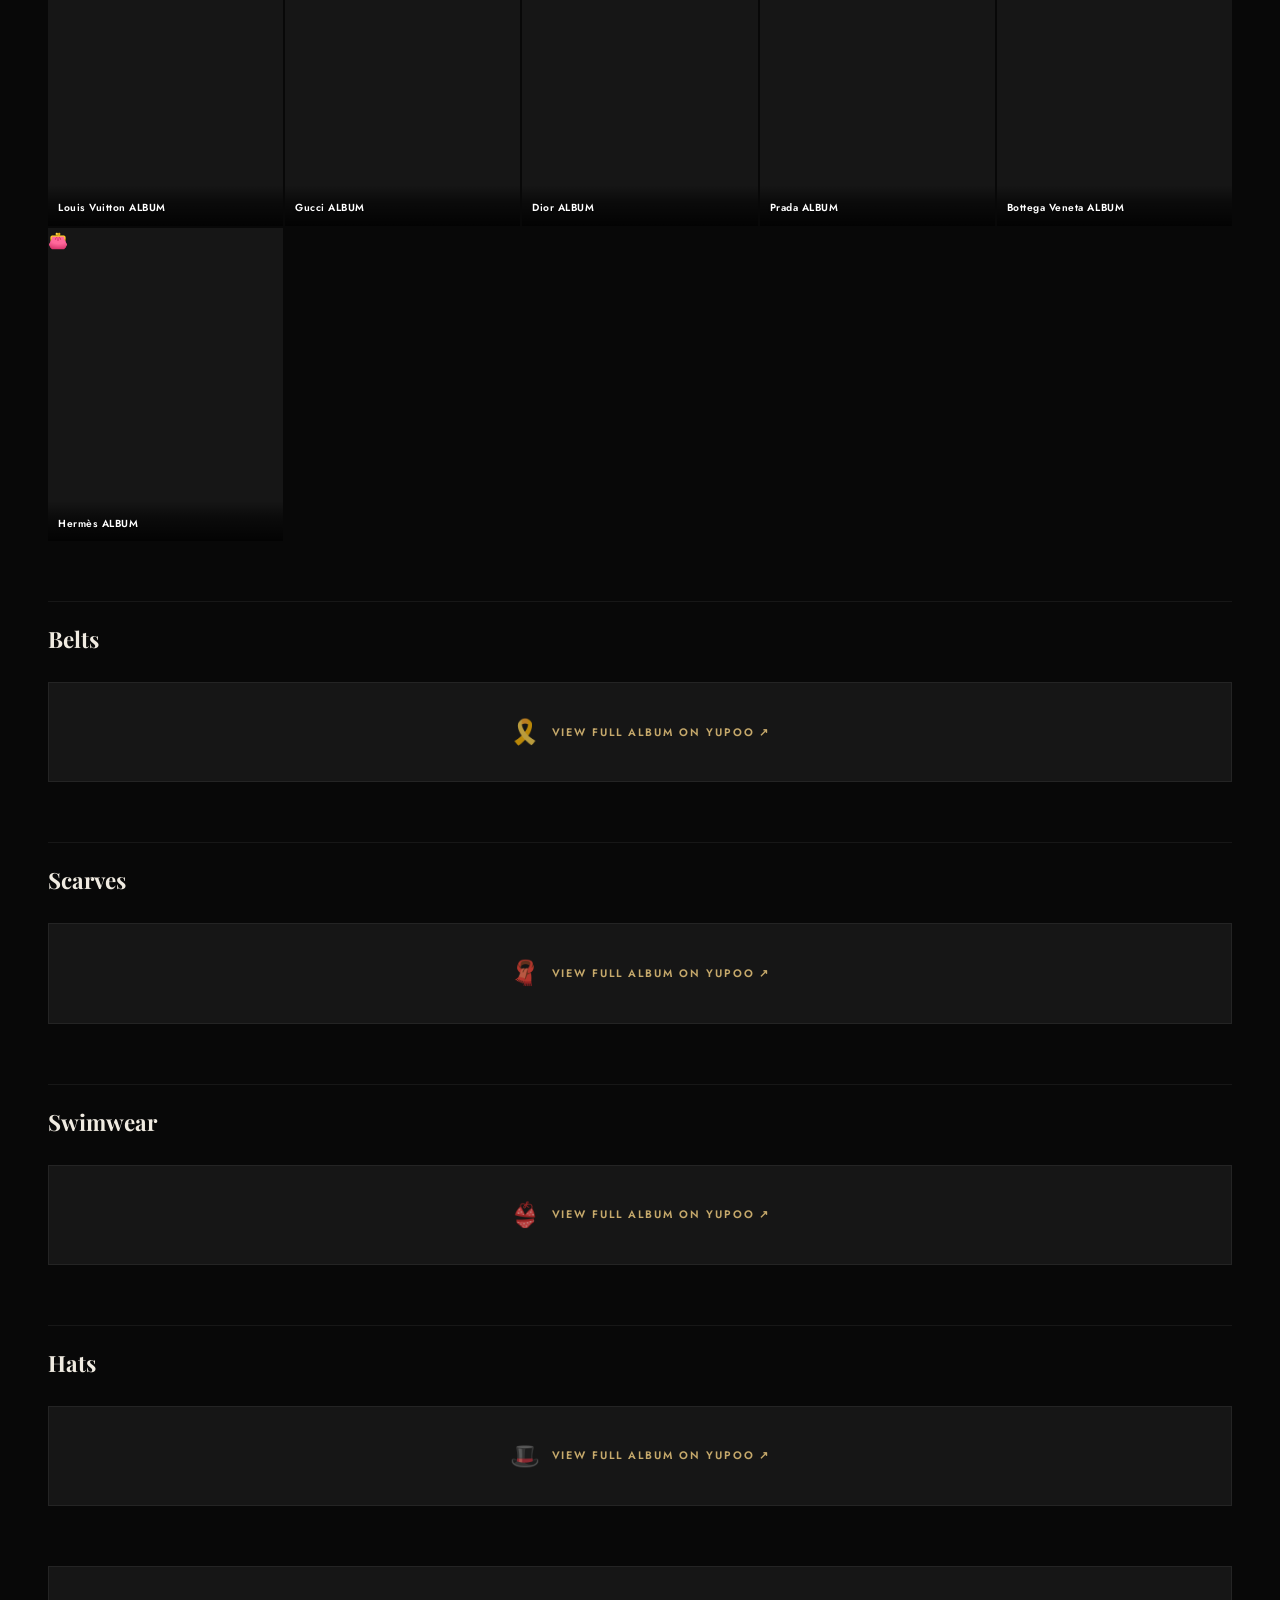
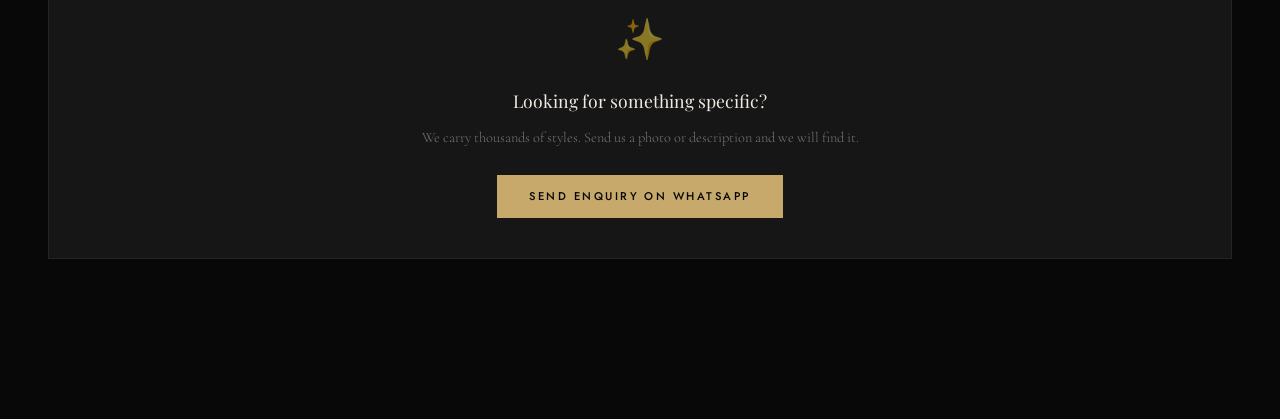
==== commit 20f0a4b7: "Add files via upload" ====
--- a/pages/accessories.html
+++ b/pages/accessories.html
@@ -42,11 +42,11 @@
     <button class="filter-btn" data-filter="scarves">Scarves</button>
     <button class="filter-btn" data-filter="swimwear">Swimwear</button>
     <button class="filter-btn" data-filter="hats">Hats</button>
-</div></div><section class="product-section"><div class="product-grid-wrap"><h2 id="sunglasses" style="font-family:Playfair Display,serif;font-size:1.4rem;color:var(--cream);margin:48px 0 24px;padding-top:20px;border-top:1px solid var(--border-sub)">Sunglasses</h2><div class="brand-section reveal" data-brand="sunglasses"><div class="brand-header"><div><div class="brand-name">Sunglasses</div><div class="brand-count">LV · Versace · Miu Miu · Fendi · D&G · Burberry</div></div><a href="https://wa.me/8615204002312?text=Hi%20Luxevia%2C%20I%27m%20interested%20in%20Sunglasses" target="_blank" class="brand-link">Enquire All</a></div><div class="product-grid"><a href="https://maggiedesign.x.yupoo.com/categories/440741?isSubCate=true" target="_blank" class="product-card" style="aspect-ratio:3/4;position:relative;display:block;overflow:hidden"><img src="../images/accessories/sunglasses/lv.jpg" alt="lv sunglasses" loading="lazy" style="width:100%;height:100%;object-fit:cover;display:block"><div style="position:absolute;bottom:0;left:0;right:0;padding:8px 10px 7px;background:linear-gradient(to top, rgba(0,0,0,0.88) 0%, rgba(0,0,0,0.5) 60%, transparent 100%);z-index:2"><span style="font-family:Jost,sans-serif;font-size:0.64rem;font-weight:600;letter-spacing:0.05em;color:#fff;text-shadow:0 1px 2px rgba(0,0,0,0.6)">Louis Vuitton</span></div><div class="product-card-overlay"><span class="product-enquire" style="background:var(--gold);color:var(--black)">Open Album</span></div></a><a href="https://maggiedesign.x.yupoo.com/categories/440743?isSubCate=true" target="_blank" class="product-card" style="aspect-ratio:3/4;position:relative;display:block;overflow:hidden"><img src="../images/accessories/sunglasses/versace.jpg" alt="versace sunglasses" loading="lazy" style="width:100%;height:100%;object-fit:cover;display:block"><div style="position:absolute;bottom:0;left:0;right:0;padding:8px 10px 7px;background:linear-gradient(to top, rgba(0,0,0,0.88) 0%, rgba(0,0,0,0.5) 60%, transparent 100%);z-index:2"><span style="font-family:Jost,sans-serif;font-size:0.64rem;font-weight:600;letter-spacing:0.05em;color:#fff;text-shadow:0 1px 2px rgba(0,0,0,0.6)">Versace</span></div><div class="product-card-overlay"><span class="product-enquire" style="background:var(--gold);color:var(--black)">Open Album</span></div></a><a href="https://maggiedesign.x.yupoo.com/categories/440762?isSubCate=true" target="_blank" class="product-card" style="aspect-ratio:3/4;position:relative;display:block;overflow:hidden"><img src="../images/accessories/sunglasses/miumiu.jpg" alt="miumiu sunglasses" loading="lazy" style="width:100%;height:100%;object-fit:cover;display:block"><div style="position:absolute;bottom:0;left:0;right:0;padding:8px 10px 7px;background:linear-gradient(to top, rgba(0,0,0,0.88) 0%, rgba(0,0,0,0.5) 60%, transparent 100%);z-index:2"><span style="font-family:Jost,sans-serif;font-size:0.64rem;font-weight:600;letter-spacing:0.05em;color:#fff;text-shadow:0 1px 2px rgba(0,0,0,0.6)">Miu Miu</span></div><div class="product-card-overlay"><span class="product-enquire" style="background:var(--gold);color:var(--black)">Open Album</span></div></a><a href="https://maggiedesign.x.yupoo.com/categories/440774?isSubCate=true" target="_blank" class="product-card" style="aspect-ratio:3/4;position:relative;display:block;overflow:hidden"><img src="../images/accessories/sunglasses/fendi.jpg" alt="fendi sunglasses" loading="lazy" style="width:100%;height:100%;object-fit:cover;display:block"><div style="position:absolute;bottom:0;left:0;right:0;padding:8px 10px 7px;background:linear-gradient(to top, rgba(0,0,0,0.88) 0%, rgba(0,0,0,0.5) 60%, transparent 100%);z-index:2"><span style="font-family:Jost,sans-serif;font-size:0.64rem;font-weight:600;letter-spacing:0.05em;color:#fff;text-shadow:0 1px 2px rgba(0,0,0,0.6)">Fendi</span></div><div class="product-card-overlay"><span class="product-enquire" style="background:var(--gold);color:var(--black)">Open Album</span></div></a><a href="https://maggiedesign.x.yupoo.com/categories/440775?isSubCate=true" target="_blank" class="product-card" style="aspect-ratio:3/4;position:relative;display:block;overflow:hidden"><img src="../images/accessories/sunglasses/dg.jpg" alt="dg sunglasses" loading="lazy" style="width:100%;height:100%;object-fit:cover;display:block"><div style="position:absolute;bottom:0;left:0;right:0;padding:8px 10px 7px;background:linear-gradient(to top, rgba(0,0,0,0.88) 0%, rgba(0,0,0,0.5) 60%, transparent 100%);z-index:2"><span style="font-family:Jost,sans-serif;font-size:0.64rem;font-weight:600;letter-spacing:0.05em;color:#fff;text-shadow:0 1px 2px rgba(0,0,0,0.6)">Dolce & Gabbana</span></div><div class="product-card-overlay"><span class="product-enquire" style="background:var(--gold);color:var(--black)">Open Album</span></div></a><a href="https://maggiedesign.x.yupoo.com/categories/440793?isSubCate=true" target="_blank" class="product-card" style="aspect-ratio:3/4;position:relative;display:block;overflow:hidden"><img src="../images/accessories/sunglasses/burberry.jpg" alt="burberry sunglasses" loading="lazy" style="width:100%;height:100%;object-fit:cover;display:block"><div style="position:absolute;bottom:0;left:0;right:0;padding:8px 10px 7px;background:linear-gradient(to top, rgba(0,0,0,0.88) 0%, rgba(0,0,0,0.5) 60%, transparent 100%);z-index:2"><span style="font-family:Jost,sans-serif;font-size:0.64rem;font-weight:600;letter-spacing:0.05em;color:#fff;text-shadow:0 1px 2px rgba(0,0,0,0.6)">Burberry</span></div><div class="product-card-overlay"><span class="product-enquire" style="background:var(--gold);color:var(--black)">Open Album</span></div></a></div></div>
+</div></div><section class="product-section"><div class="product-grid-wrap"><h2 id="sunglasses" style="font-family:Playfair Display,serif;font-size:1.4rem;color:var(--cream);margin:48px 0 24px;padding-top:20px;border-top:1px solid var(--border-sub)">Sunglasses</h2><div class="brand-section reveal" data-brand="sunglasses"><div class="brand-header"><div><div class="brand-name">Sunglasses</div><div class="brand-count">LV · Versace · Miu Miu · Fendi · D&G · Burberry</div></div><a href="https://wa.me/8615204002312?text=Hi%20Luxevia%2C%20I%27m%20interested%20in%20Sunglasses" target="_blank" class="brand-link">Enquire All</a></div><div class="product-grid"><a href="https://maggiedesign.x.yupoo.com/categories/440741?isSubCate=true" target="_blank" class="product-card" style="aspect-ratio:3/4;position:relative;display:block;overflow:hidden"><img src="../images/accessories/sunglasses/lv.jpg" alt="lv sunglasses" loading="lazy" style="width:100%;height:100%;object-fit:cover;display:block"><div style="position:absolute;bottom:0;left:0;right:0;padding:8px 10px 7px;background:linear-gradient(to top, rgba(0,0,0,0.88) 0%, rgba(0,0,0,0.5) 60%, transparent 100%);z-index:2"><span style="font-family:Jost,sans-serif;font-size:0.64rem;font-weight:600;letter-spacing:0.05em;color:#fff;text-shadow:0 1px 2px rgba(0,0,0,0.6)">Louis Vuitton ALBUM</span></div><div class="product-card-overlay"><span class="product-enquire" style="background:var(--gold);color:var(--black)">Open Album</span></div></a><a href="https://maggiedesign.x.yupoo.com/categories/440743?isSubCate=true" target="_blank" class="product-card" style="aspect-ratio:3/4;position:relative;display:block;overflow:hidden"><img src="../images/accessories/sunglasses/versace.jpg" alt="versace sunglasses" loading="lazy" style="width:100%;height:100%;object-fit:cover;display:block"><div style="position:absolute;bottom:0;left:0;right:0;padding:8px 10px 7px;background:linear-gradient(to top, rgba(0,0,0,0.88) 0%, rgba(0,0,0,0.5) 60%, transparent 100%);z-index:2"><span style="font-family:Jost,sans-serif;font-size:0.64rem;font-weight:600;letter-spacing:0.05em;color:#fff;text-shadow:0 1px 2px rgba(0,0,0,0.6)">Versace ALBUM</span></div><div class="product-card-overlay"><span class="product-enquire" style="background:var(--gold);color:var(--black)">Open Album</span></div></a><a href="https://maggiedesign.x.yupoo.com/categories/440762?isSubCate=true" target="_blank" class="product-card" style="aspect-ratio:3/4;position:relative;display:block;overflow:hidden"><img src="../images/accessories/sunglasses/miumiu.jpg" alt="miumiu sunglasses" loading="lazy" style="width:100%;height:100%;object-fit:cover;display:block"><div style="position:absolute;bottom:0;left:0;right:0;padding:8px 10px 7px;background:linear-gradient(to top, rgba(0,0,0,0.88) 0%, rgba(0,0,0,0.5) 60%, transparent 100%);z-index:2"><span style="font-family:Jost,sans-serif;font-size:0.64rem;font-weight:600;letter-spacing:0.05em;color:#fff;text-shadow:0 1px 2px rgba(0,0,0,0.6)">Miu Miu ALBUM</span></div><div class="product-card-overlay"><span class="product-enquire" style="background:var(--gold);color:var(--black)">Open Album</span></div></a><a href="https://maggiedesign.x.yupoo.com/categories/440774?isSubCate=true" target="_blank" class="product-card" style="aspect-ratio:3/4;position:relative;display:block;overflow:hidden"><img src="../images/accessories/sunglasses/fendi.jpg" alt="fendi sunglasses" loading="lazy" style="width:100%;height:100%;object-fit:cover;display:block"><div style="position:absolute;bottom:0;left:0;right:0;padding:8px 10px 7px;background:linear-gradient(to top, rgba(0,0,0,0.88) 0%, rgba(0,0,0,0.5) 60%, transparent 100%);z-index:2"><span style="font-family:Jost,sans-serif;font-size:0.64rem;font-weight:600;letter-spacing:0.05em;color:#fff;text-shadow:0 1px 2px rgba(0,0,0,0.6)">Fendi ALBUM</span></div><div class="product-card-overlay"><span class="product-enquire" style="background:var(--gold);color:var(--black)">Open Album</span></div></a><a href="https://maggiedesign.x.yupoo.com/categories/440775?isSubCate=true" target="_blank" class="product-card" style="aspect-ratio:3/4;position:relative;display:block;overflow:hidden"><img src="../images/accessories/sunglasses/dg.jpg" alt="dg sunglasses" loading="lazy" style="width:100%;height:100%;object-fit:cover;display:block"><div style="position:absolute;bottom:0;left:0;right:0;padding:8px 10px 7px;background:linear-gradient(to top, rgba(0,0,0,0.88) 0%, rgba(0,0,0,0.5) 60%, transparent 100%);z-index:2"><span style="font-family:Jost,sans-serif;font-size:0.64rem;font-weight:600;letter-spacing:0.05em;color:#fff;text-shadow:0 1px 2px rgba(0,0,0,0.6)">Dolce & Gabbana ALBUM</span></div><div class="product-card-overlay"><span class="product-enquire" style="background:var(--gold);color:var(--black)">Open Album</span></div></a><a href="https://maggiedesign.x.yupoo.com/categories/440793?isSubCate=true" target="_blank" class="product-card" style="aspect-ratio:3/4;position:relative;display:block;overflow:hidden"><img src="../images/accessories/sunglasses/burberry.jpg" alt="burberry sunglasses" loading="lazy" style="width:100%;height:100%;object-fit:cover;display:block"><div style="position:absolute;bottom:0;left:0;right:0;padding:8px 10px 7px;background:linear-gradient(to top, rgba(0,0,0,0.88) 0%, rgba(0,0,0,0.5) 60%, transparent 100%);z-index:2"><span style="font-family:Jost,sans-serif;font-size:0.64rem;font-weight:600;letter-spacing:0.05em;color:#fff;text-shadow:0 1px 2px rgba(0,0,0,0.6)">Burberry ALBUM</span></div><div class="product-card-overlay"><span class="product-enquire" style="background:var(--gold);color:var(--black)">Open Album</span></div></a></div></div>
 <div style="margin-top:20px" class="brand-section reveal"><div style="padding:40px;border:1px solid var(--border-sub);text-align:center;background:var(--panel)"><div style="font-size:2.5rem;margin-bottom:16px;opacity:0.5">🕶️</div><p style="font-family:Playfair Display,serif;font-size:1.1rem;color:var(--cream);margin-bottom:10px">More Other Brands</p><p class="u-body" style="margin-bottom:24px;font-size:0.9rem">Prada, Cartier, Tom Ford, Celine and more — browse our full sunglasses album on Yupoo.</p><a href="https://maggiedesign.x.yupoo.com/categories/4346586" target="_blank" class="btn btn-gold">View Full Album on Yupoo</a></div></div>
-<h2 id="womens-wallets" style="font-family:Playfair Display,serif;font-size:1.4rem;color:var(--cream);margin:48px 0 24px;padding-top:20px;border-top:1px solid var(--border-sub)">Women's Wallets</h2><div class="brand-section reveal" data-brand="womenswallets"><div class="brand-header"><div><div class="brand-name">Women's Wallets</div><div class="brand-count">LV · Chanel · Hermès · Goyard · Gucci · Dior</div></div><a href="https://wa.me/8615204002312?text=Hi%20Luxevia%2C%20I%27m%20interested%20in%20Women%27s%20Wallets" target="_blank" class="brand-link">Enquire All</a></div><div class="product-grid"><a href="https://shop668.x.yupoo.com/categories/144150?isSubCate=true" target="_blank" class="product-card" style="aspect-ratio:3/4;position:relative;display:block;overflow:hidden"><img src="../images/accessories/womens-wallets/lv.jpg" alt="lv wallet" loading="lazy" style="width:100%;height:100%;object-fit:cover;display:block"><div style="position:absolute;bottom:0;left:0;right:0;padding:8px 10px 7px;background:linear-gradient(to top, rgba(0,0,0,0.88) 0%, rgba(0,0,0,0.5) 60%, transparent 100%);z-index:2"><span style="font-family:Jost,sans-serif;font-size:0.64rem;font-weight:600;letter-spacing:0.05em;color:#fff;text-shadow:0 1px 2px rgba(0,0,0,0.6)">Louis Vuitton</span></div><div class="product-card-overlay"><span class="product-enquire" style="background:var(--gold);color:var(--black)">Open Album</span></div></a><a href="https://shop668.x.yupoo.com/categories/144164?isSubCate=true" target="_blank" class="product-card" style="aspect-ratio:3/4;position:relative;display:block;overflow:hidden"><img src="../images/accessories/womens-wallets/chanel.jpg" alt="chanel wallet" loading="lazy" style="width:100%;height:100%;object-fit:cover;display:block"><div style="position:absolute;bottom:0;left:0;right:0;padding:8px 10px 7px;background:linear-gradient(to top, rgba(0,0,0,0.88) 0%, rgba(0,0,0,0.5) 60%, transparent 100%);z-index:2"><span style="font-family:Jost,sans-serif;font-size:0.64rem;font-weight:600;letter-spacing:0.05em;color:#fff;text-shadow:0 1px 2px rgba(0,0,0,0.6)">Chanel</span></div><div class="product-card-overlay"><span class="product-enquire" style="background:var(--gold);color:var(--black)">Open Album</span></div></a><a href="https://shop668.x.yupoo.com/categories/144175?isSubCate=true" target="_blank" class="product-card" style="aspect-ratio:3/4;position:relative;display:block;overflow:hidden"><img src="../images/accessories/womens-wallets/hermes.jpg" alt="hermes wallet" loading="lazy" style="width:100%;height:100%;object-fit:cover;display:block"><div style="position:absolute;bottom:0;left:0;right:0;padding:8px 10px 7px;background:linear-gradient(to top, rgba(0,0,0,0.88) 0%, rgba(0,0,0,0.5) 60%, transparent 100%);z-index:2"><span style="font-family:Jost,sans-serif;font-size:0.64rem;font-weight:600;letter-spacing:0.05em;color:#fff;text-shadow:0 1px 2px rgba(0,0,0,0.6)">Hermès</span></div><div class="product-card-overlay"><span class="product-enquire" style="background:var(--gold);color:var(--black)">Open Album</span></div></a><a href="https://shop668.x.yupoo.com/categories/582274?isSubCate=true" target="_blank" class="product-card" style="aspect-ratio:3/4;position:relative;display:block;overflow:hidden"><img src="../images/accessories/womens-wallets/goyard.jpg" alt="goyard wallet" loading="lazy" style="width:100%;height:100%;object-fit:cover;display:block"><div style="position:absolute;bottom:0;left:0;right:0;padding:8px 10px 7px;background:linear-gradient(to top, rgba(0,0,0,0.88) 0%, rgba(0,0,0,0.5) 60%, transparent 100%);z-index:2"><span style="font-family:Jost,sans-serif;font-size:0.64rem;font-weight:600;letter-spacing:0.05em;color:#fff;text-shadow:0 1px 2px rgba(0,0,0,0.6)">Goyard</span></div><div class="product-card-overlay"><span class="product-enquire" style="background:var(--gold);color:var(--black)">Open Album</span></div></a><a href="https://shop668.x.yupoo.com/categories/144151?isSubCate=true" target="_blank" class="product-card" style="aspect-ratio:3/4;position:relative;display:block;overflow:hidden"><img src="../images/accessories/womens-wallets/gucci.jpg" alt="gucci wallet" loading="lazy" style="width:100%;height:100%;object-fit:cover;display:block"><div style="position:absolute;bottom:0;left:0;right:0;padding:8px 10px 7px;background:linear-gradient(to top, rgba(0,0,0,0.88) 0%, rgba(0,0,0,0.5) 60%, transparent 100%);z-index:2"><span style="font-family:Jost,sans-serif;font-size:0.64rem;font-weight:600;letter-spacing:0.05em;color:#fff;text-shadow:0 1px 2px rgba(0,0,0,0.6)">Gucci</span></div><div class="product-card-overlay"><span class="product-enquire" style="background:var(--gold);color:var(--black)">Open Album</span></div></a><a href="https://shop668.x.yupoo.com/categories/144152?isSubCate=true" target="_blank" class="product-card" style="aspect-ratio:3/4;position:relative;display:block;overflow:hidden"><img src="../images/accessories/womens-wallets/dior.jpg" alt="dior wallet" loading="lazy" style="width:100%;height:100%;object-fit:cover;display:block"><div style="position:absolute;bottom:0;left:0;right:0;padding:8px 10px 7px;background:linear-gradient(to top, rgba(0,0,0,0.88) 0%, rgba(0,0,0,0.5) 60%, transparent 100%);z-index:2"><span style="font-family:Jost,sans-serif;font-size:0.64rem;font-weight:600;letter-spacing:0.05em;color:#fff;text-shadow:0 1px 2px rgba(0,0,0,0.6)">Dior</span></div><div class="product-card-overlay"><span class="product-enquire" style="background:var(--gold);color:var(--black)">Open Album</span></div></a></div></div>
+<h2 id="womens-wallets" style="font-family:Playfair Display,serif;font-size:1.4rem;color:var(--cream);margin:48px 0 24px;padding-top:20px;border-top:1px solid var(--border-sub)">Women's Wallets</h2><div class="brand-section reveal" data-brand="womenswallets"><div class="brand-header"><div><div class="brand-name">Women's Wallets</div><div class="brand-count">LV · Chanel · Hermès · Goyard · Gucci · Dior</div></div><a href="https://wa.me/8615204002312?text=Hi%20Luxevia%2C%20I%27m%20interested%20in%20Women%27s%20Wallets" target="_blank" class="brand-link">Enquire All</a></div><div class="product-grid"><a href="https://shop668.x.yupoo.com/categories/144150?isSubCate=true" target="_blank" class="product-card" style="aspect-ratio:3/4;position:relative;display:block;overflow:hidden"><img src="../images/accessories/womens-wallets/lv.jpg" alt="lv wallet" loading="lazy" style="width:100%;height:100%;object-fit:cover;display:block"><div style="position:absolute;bottom:0;left:0;right:0;padding:8px 10px 7px;background:linear-gradient(to top, rgba(0,0,0,0.88) 0%, rgba(0,0,0,0.5) 60%, transparent 100%);z-index:2"><span style="font-family:Jost,sans-serif;font-size:0.64rem;font-weight:600;letter-spacing:0.05em;color:#fff;text-shadow:0 1px 2px rgba(0,0,0,0.6)">Louis Vuitton ALBUM</span></div><div class="product-card-overlay"><span class="product-enquire" style="background:var(--gold);color:var(--black)">Open Album</span></div></a><a href="https://shop668.x.yupoo.com/categories/144164?isSubCate=true" target="_blank" class="product-card" style="aspect-ratio:3/4;position:relative;display:block;overflow:hidden"><img src="../images/accessories/womens-wallets/chanel.jpg" alt="chanel wallet" loading="lazy" style="width:100%;height:100%;object-fit:cover;display:block"><div style="position:absolute;bottom:0;left:0;right:0;padding:8px 10px 7px;background:linear-gradient(to top, rgba(0,0,0,0.88) 0%, rgba(0,0,0,0.5) 60%, transparent 100%);z-index:2"><span style="font-family:Jost,sans-serif;font-size:0.64rem;font-weight:600;letter-spacing:0.05em;color:#fff;text-shadow:0 1px 2px rgba(0,0,0,0.6)">Chanel ALBUM</span></div><div class="product-card-overlay"><span class="product-enquire" style="background:var(--gold);color:var(--black)">Open Album</span></div></a><a href="https://shop668.x.yupoo.com/categories/144175?isSubCate=true" target="_blank" class="product-card" style="aspect-ratio:3/4;position:relative;display:block;overflow:hidden"><img src="../images/accessories/womens-wallets/hermes.jpg" alt="hermes wallet" loading="lazy" style="width:100%;height:100%;object-fit:cover;display:block"><div style="position:absolute;bottom:0;left:0;right:0;padding:8px 10px 7px;background:linear-gradient(to top, rgba(0,0,0,0.88) 0%, rgba(0,0,0,0.5) 60%, transparent 100%);z-index:2"><span style="font-family:Jost,sans-serif;font-size:0.64rem;font-weight:600;letter-spacing:0.05em;color:#fff;text-shadow:0 1px 2px rgba(0,0,0,0.6)">Hermès ALBUM</span></div><div class="product-card-overlay"><span class="product-enquire" style="background:var(--gold);color:var(--black)">Open Album</span></div></a><a href="https://shop668.x.yupoo.com/categories/582274?isSubCate=true" target="_blank" class="product-card" style="aspect-ratio:3/4;position:relative;display:block;overflow:hidden"><img src="../images/accessories/womens-wallets/goyard.jpg" alt="goyard wallet" loading="lazy" style="width:100%;height:100%;object-fit:cover;display:block"><div style="position:absolute;bottom:0;left:0;right:0;padding:8px 10px 7px;background:linear-gradient(to top, rgba(0,0,0,0.88) 0%, rgba(0,0,0,0.5) 60%, transparent 100%);z-index:2"><span style="font-family:Jost,sans-serif;font-size:0.64rem;font-weight:600;letter-spacing:0.05em;color:#fff;text-shadow:0 1px 2px rgba(0,0,0,0.6)">Goyard ALBUM</span></div><div class="product-card-overlay"><span class="product-enquire" style="background:var(--gold);color:var(--black)">Open Album</span></div></a><a href="https://shop668.x.yupoo.com/categories/144151?isSubCate=true" target="_blank" class="product-card" style="aspect-ratio:3/4;position:relative;display:block;overflow:hidden"><img src="../images/accessories/womens-wallets/gucci.jpg" alt="gucci wallet" loading="lazy" style="width:100%;height:100%;object-fit:cover;display:block"><div style="position:absolute;bottom:0;left:0;right:0;padding:8px 10px 7px;background:linear-gradient(to top, rgba(0,0,0,0.88) 0%, rgba(0,0,0,0.5) 60%, transparent 100%);z-index:2"><span style="font-family:Jost,sans-serif;font-size:0.64rem;font-weight:600;letter-spacing:0.05em;color:#fff;text-shadow:0 1px 2px rgba(0,0,0,0.6)">Gucci ALBUM</span></div><div class="product-card-overlay"><span class="product-enquire" style="background:var(--gold);color:var(--black)">Open Album</span></div></a><a href="https://shop668.x.yupoo.com/categories/144152?isSubCate=true" target="_blank" class="product-card" style="aspect-ratio:3/4;position:relative;display:block;overflow:hidden"><img src="../images/accessories/womens-wallets/dior.jpg" alt="dior wallet" loading="lazy" style="width:100%;height:100%;object-fit:cover;display:block"><div style="position:absolute;bottom:0;left:0;right:0;padding:8px 10px 7px;background:linear-gradient(to top, rgba(0,0,0,0.88) 0%, rgba(0,0,0,0.5) 60%, transparent 100%);z-index:2"><span style="font-family:Jost,sans-serif;font-size:0.64rem;font-weight:600;letter-spacing:0.05em;color:#fff;text-shadow:0 1px 2px rgba(0,0,0,0.6)">Dior ALBUM</span></div><div class="product-card-overlay"><span class="product-enquire" style="background:var(--gold);color:var(--black)">Open Album</span></div></a></div></div>
 <div style="margin-top:20px" class="brand-section reveal"><div style="padding:40px;border:1px solid var(--border-sub);text-align:center;background:var(--panel)"><div style="font-size:2.5rem;margin-bottom:16px;opacity:0.5">👛</div><p style="font-family:Playfair Display,serif;font-size:1.1rem;color:var(--cream);margin-bottom:10px">More Other Brands</p><p class="u-body" style="margin-bottom:24px;font-size:0.9rem">Prada, Fendi, Celine and more — browse our full women's wallets album on Yupoo.</p><a href="https://shop668.x.yupoo.com/categories/4052161" target="_blank" class="btn btn-gold">View Full Album on Yupoo</a></div></div>
-<h2 id="mens-wallets" style="font-family:Playfair Display,serif;font-size:1.4rem;color:var(--cream);margin:48px 0 24px;padding-top:20px;border-top:1px solid var(--border-sub)">Men's Wallets</h2><div class="brand-section reveal" data-brand="menswallets"><div class="brand-header"><div><div class="brand-name">Men's Wallets</div><div class="brand-count">LV · Gucci · Dior · Prada · Bottega Veneta · Hermès</div></div><a href="https://wa.me/8615204002312?text=Hi%20Luxevia%2C%20I%27m%20interested%20in%20Men%27s%20Wallets" target="_blank" class="brand-link">Enquire All</a></div><div class="product-grid"><a href="https://shop668.x.yupoo.com/categories/144121?isSubCate=true" target="_blank" class="product-card" style="aspect-ratio:3/4;position:relative;display:block;overflow:hidden">👛<div style="position:absolute;bottom:0;left:0;right:0;padding:8px 10px 7px;background:linear-gradient(to top, rgba(0,0,0,0.88) 0%, rgba(0,0,0,0.5) 60%, transparent 100%);z-index:2"><span style="font-family:Jost,sans-serif;font-size:0.64rem;font-weight:600;letter-spacing:0.05em;color:#fff;text-shadow:0 1px 2px rgba(0,0,0,0.6)">Louis Vuitton</span></div><div class="product-card-overlay"><span class="product-enquire" style="background:var(--gold);color:var(--black)">Open Album</span></div></a><a href="https://shop668.x.yupoo.com/categories/144137?isSubCate=true" target="_blank" class="product-card" style="aspect-ratio:3/4;position:relative;display:block;overflow:hidden">👛<div style="position:absolute;bottom:0;left:0;right:0;padding:8px 10px 7px;background:linear-gradient(to top, rgba(0,0,0,0.88) 0%, rgba(0,0,0,0.5) 60%, transparent 100%);z-index:2"><span style="font-family:Jost,sans-serif;font-size:0.64rem;font-weight:600;letter-spacing:0.05em;color:#fff;text-shadow:0 1px 2px rgba(0,0,0,0.6)">Gucci</span></div><div class="product-card-overlay"><span class="product-enquire" style="background:var(--gold);color:var(--black)">Open Album</span></div></a><a href="https://shop668.x.yupoo.com/categories/144153?isSubCate=true" target="_blank" class="product-card" style="aspect-ratio:3/4;position:relative;display:block;overflow:hidden">👛<div style="position:absolute;bottom:0;left:0;right:0;padding:8px 10px 7px;background:linear-gradient(to top, rgba(0,0,0,0.88) 0%, rgba(0,0,0,0.5) 60%, transparent 100%);z-index:2"><span style="font-family:Jost,sans-serif;font-size:0.64rem;font-weight:600;letter-spacing:0.05em;color:#fff;text-shadow:0 1px 2px rgba(0,0,0,0.6)">Dior</span></div><div class="product-card-overlay"><span class="product-enquire" style="background:var(--gold);color:var(--black)">Open Album</span></div></a><a href="https://shop668.x.yupoo.com/categories/144145?isSubCate=true" target="_blank" class="product-card" style="aspect-ratio:3/4;position:relative;display:block;overflow:hidden">👛<div style="position:absolute;bottom:0;left:0;right:0;padding:8px 10px 7px;background:linear-gradient(to top, rgba(0,0,0,0.88) 0%, rgba(0,0,0,0.5) 60%, transparent 100%);z-index:2"><span style="font-family:Jost,sans-serif;font-size:0.64rem;font-weight:600;letter-spacing:0.05em;color:#fff;text-shadow:0 1px 2px rgba(0,0,0,0.6)">Prada</span></div><div class="product-card-overlay"><span class="product-enquire" style="background:var(--gold);color:var(--black)">Open Album</span></div></a><a href="https://shop668.x.yupoo.com/categories/144128?isSubCate=true" target="_blank" class="product-card" style="aspect-ratio:3/4;position:relative;display:block;overflow:hidden">👛<div style="position:absolute;bottom:0;left:0;right:0;padding:8px 10px 7px;background:linear-gradient(to top, rgba(0,0,0,0.88) 0%, rgba(0,0,0,0.5) 60%, transparent 100%);z-index:2"><span style="font-family:Jost,sans-serif;font-size:0.64rem;font-weight:600;letter-spacing:0.05em;color:#fff;text-shadow:0 1px 2px rgba(0,0,0,0.6)">Bottega Veneta</span></div><div class="product-card-overlay"><span class="product-enquire" style="background:var(--gold);color:var(--black)">Open Album</span></div></a><a href="https://shop668.x.yupoo.com/categories/144143?isSubCate=true" target="_blank" class="product-card" style="aspect-ratio:3/4;position:relative;display:block;overflow:hidden">👛<div style="position:absolute;bottom:0;left:0;right:0;padding:8px 10px 7px;background:linear-gradient(to top, rgba(0,0,0,0.88) 0%, rgba(0,0,0,0.5) 60%, transparent 100%);z-index:2"><span style="font-family:Jost,sans-serif;font-size:0.64rem;font-weight:600;letter-spacing:0.05em;color:#fff;text-shadow:0 1px 2px rgba(0,0,0,0.6)">Hermès</span></div><div class="product-card-overlay"><span class="product-enquire" style="background:var(--gold);color:var(--black)">Open Album</span></div></a></div></div>
+<h2 id="mens-wallets" style="font-family:Playfair Display,serif;font-size:1.4rem;color:var(--cream);margin:48px 0 24px;padding-top:20px;border-top:1px solid var(--border-sub)">Men's Wallets</h2><div class="brand-section reveal" data-brand="menswallets"><div class="brand-header"><div><div class="brand-name">Men's Wallets</div><div class="brand-count">LV · Gucci · Dior · Prada · Bottega Veneta · Hermès</div></div><a href="https://wa.me/8615204002312?text=Hi%20Luxevia%2C%20I%27m%20interested%20in%20Men%27s%20Wallets" target="_blank" class="brand-link">Enquire All</a></div><div class="product-grid"><a href="https://shop668.x.yupoo.com/categories/144121?isSubCate=true" target="_blank" class="product-card" style="aspect-ratio:3/4;position:relative;display:block;overflow:hidden">👛<div style="position:absolute;bottom:0;left:0;right:0;padding:8px 10px 7px;background:linear-gradient(to top, rgba(0,0,0,0.88) 0%, rgba(0,0,0,0.5) 60%, transparent 100%);z-index:2"><span style="font-family:Jost,sans-serif;font-size:0.64rem;font-weight:600;letter-spacing:0.05em;color:#fff;text-shadow:0 1px 2px rgba(0,0,0,0.6)">Louis Vuitton ALBUM</span></div><div class="product-card-overlay"><span class="product-enquire" style="background:var(--gold);color:var(--black)">Open Album</span></div></a><a href="https://shop668.x.yupoo.com/categories/144137?isSubCate=true" target="_blank" class="product-card" style="aspect-ratio:3/4;position:relative;display:block;overflow:hidden">👛<div style="position:absolute;bottom:0;left:0;right:0;padding:8px 10px 7px;background:linear-gradient(to top, rgba(0,0,0,0.88) 0%, rgba(0,0,0,0.5) 60%, transparent 100%);z-index:2"><span style="font-family:Jost,sans-serif;font-size:0.64rem;font-weight:600;letter-spacing:0.05em;color:#fff;text-shadow:0 1px 2px rgba(0,0,0,0.6)">Gucci ALBUM</span></div><div class="product-card-overlay"><span class="product-enquire" style="background:var(--gold);color:var(--black)">Open Album</span></div></a><a href="https://shop668.x.yupoo.com/categories/144153?isSubCate=true" target="_blank" class="product-card" style="aspect-ratio:3/4;position:relative;display:block;overflow:hidden">👛<div style="position:absolute;bottom:0;left:0;right:0;padding:8px 10px 7px;background:linear-gradient(to top, rgba(0,0,0,0.88) 0%, rgba(0,0,0,0.5) 60%, transparent 100%);z-index:2"><span style="font-family:Jost,sans-serif;font-size:0.64rem;font-weight:600;letter-spacing:0.05em;color:#fff;text-shadow:0 1px 2px rgba(0,0,0,0.6)">Dior ALBUM</span></div><div class="product-card-overlay"><span class="product-enquire" style="background:var(--gold);color:var(--black)">Open Album</span></div></a><a href="https://shop668.x.yupoo.com/categories/144145?isSubCate=true" target="_blank" class="product-card" style="aspect-ratio:3/4;position:relative;display:block;overflow:hidden">👛<div style="position:absolute;bottom:0;left:0;right:0;padding:8px 10px 7px;background:linear-gradient(to top, rgba(0,0,0,0.88) 0%, rgba(0,0,0,0.5) 60%, transparent 100%);z-index:2"><span style="font-family:Jost,sans-serif;font-size:0.64rem;font-weight:600;letter-spacing:0.05em;color:#fff;text-shadow:0 1px 2px rgba(0,0,0,0.6)">Prada ALBUM</span></div><div class="product-card-overlay"><span class="product-enquire" style="background:var(--gold);color:var(--black)">Open Album</span></div></a><a href="https://shop668.x.yupoo.com/categories/144128?isSubCate=true" target="_blank" class="product-card" style="aspect-ratio:3/4;position:relative;display:block;overflow:hidden">👛<div style="position:absolute;bottom:0;left:0;right:0;padding:8px 10px 7px;background:linear-gradient(to top, rgba(0,0,0,0.88) 0%, rgba(0,0,0,0.5) 60%, transparent 100%);z-index:2"><span style="font-family:Jost,sans-serif;font-size:0.64rem;font-weight:600;letter-spacing:0.05em;color:#fff;text-shadow:0 1px 2px rgba(0,0,0,0.6)">Bottega Veneta ALBUM</span></div><div class="product-card-overlay"><span class="product-enquire" style="background:var(--gold);color:var(--black)">Open Album</span></div></a><a href="https://shop668.x.yupoo.com/categories/144143?isSubCate=true" target="_blank" class="product-card" style="aspect-ratio:3/4;position:relative;display:block;overflow:hidden">👛<div style="position:absolute;bottom:0;left:0;right:0;padding:8px 10px 7px;background:linear-gradient(to top, rgba(0,0,0,0.88) 0%, rgba(0,0,0,0.5) 60%, transparent 100%);z-index:2"><span style="font-family:Jost,sans-serif;font-size:0.64rem;font-weight:600;letter-spacing:0.05em;color:#fff;text-shadow:0 1px 2px rgba(0,0,0,0.6)">Hermès ALBUM</span></div><div class="product-card-overlay"><span class="product-enquire" style="background:var(--gold);color:var(--black)">Open Album</span></div></a></div></div>
 <h2 id="belts" style="font-family:Playfair Display,serif;font-size:1.4rem;color:var(--cream);margin:48px 0 24px;padding-top:20px;border-top:1px solid var(--border-sub)">Belts</h2><div class="brand-section reveal" data-brand="belts"><a href="https://maggiedesign.x.yupoo.com/categories/4607278" target="_blank" style="display:flex;align-items:center;justify-content:center;gap:12px;padding:30px;border:1px solid var(--border-sub);background:var(--panel);text-decoration:none;transition:var(--transition)" onmouseover="this.style.borderColor='var(--gold)';this.style.background='var(--off-black)'" onmouseout="this.style.borderColor='var(--border-sub)';this.style.background='var(--panel)'"><span style="font-size:1.5rem;opacity:0.7">🎗️</span><span style="font-family:Jost,sans-serif;font-size:0.68rem;font-weight:600;letter-spacing:0.18em;text-transform:uppercase;color:var(--gold)">View Full Album on Yupoo &#x2197;</span></a></div>
 <h2 id="scarves" style="font-family:Playfair Display,serif;font-size:1.4rem;color:var(--cream);margin:48px 0 24px;padding-top:20px;border-top:1px solid var(--border-sub)">Scarves</h2><div class="brand-section reveal" data-brand="scarves"><a href="https://maggiedesign.x.yupoo.com/categories/4345673" target="_blank" style="display:flex;align-items:center;justify-content:center;gap:12px;padding:30px;border:1px solid var(--border-sub);background:var(--panel);text-decoration:none;transition:var(--transition)" onmouseover="this.style.borderColor='var(--gold)';this.style.background='var(--off-black)'" onmouseout="this.style.borderColor='var(--border-sub)';this.style.background='var(--panel)'"><span style="font-size:1.5rem;opacity:0.7">🧣</span><span style="font-family:Jost,sans-serif;font-size:0.68rem;font-weight:600;letter-spacing:0.18em;text-transform:uppercase;color:var(--gold)">View Full Album on Yupoo &#x2197;</span></a></div>
 <h2 id="swimwear" style="font-family:Playfair Display,serif;font-size:1.4rem;color:var(--cream);margin:48px 0 24px;padding-top:20px;border-top:1px solid var(--border-sub)">Swimwear</h2><div class="brand-section reveal" data-brand="swimwear"><a href="https://maggiedesign.x.yupoo.com/categories/4328116" target="_blank" style="display:flex;align-items:center;justify-content:center;gap:12px;padding:30px;border:1px solid var(--border-sub);background:var(--panel);text-decoration:none;transition:var(--transition)" onmouseover="this.style.borderColor='var(--gold)';this.style.background='var(--off-black)'" onmouseout="this.style.borderColor='var(--border-sub)';this.style.background='var(--panel)'"><span style="font-size:1.5rem;opacity:0.7">👙</span><span style="font-family:Jost,sans-serif;font-size:0.68rem;font-weight:600;letter-spacing:0.18em;text-transform:uppercase;color:var(--gold)">View Full Album on Yupoo &#x2197;</span></a></div>
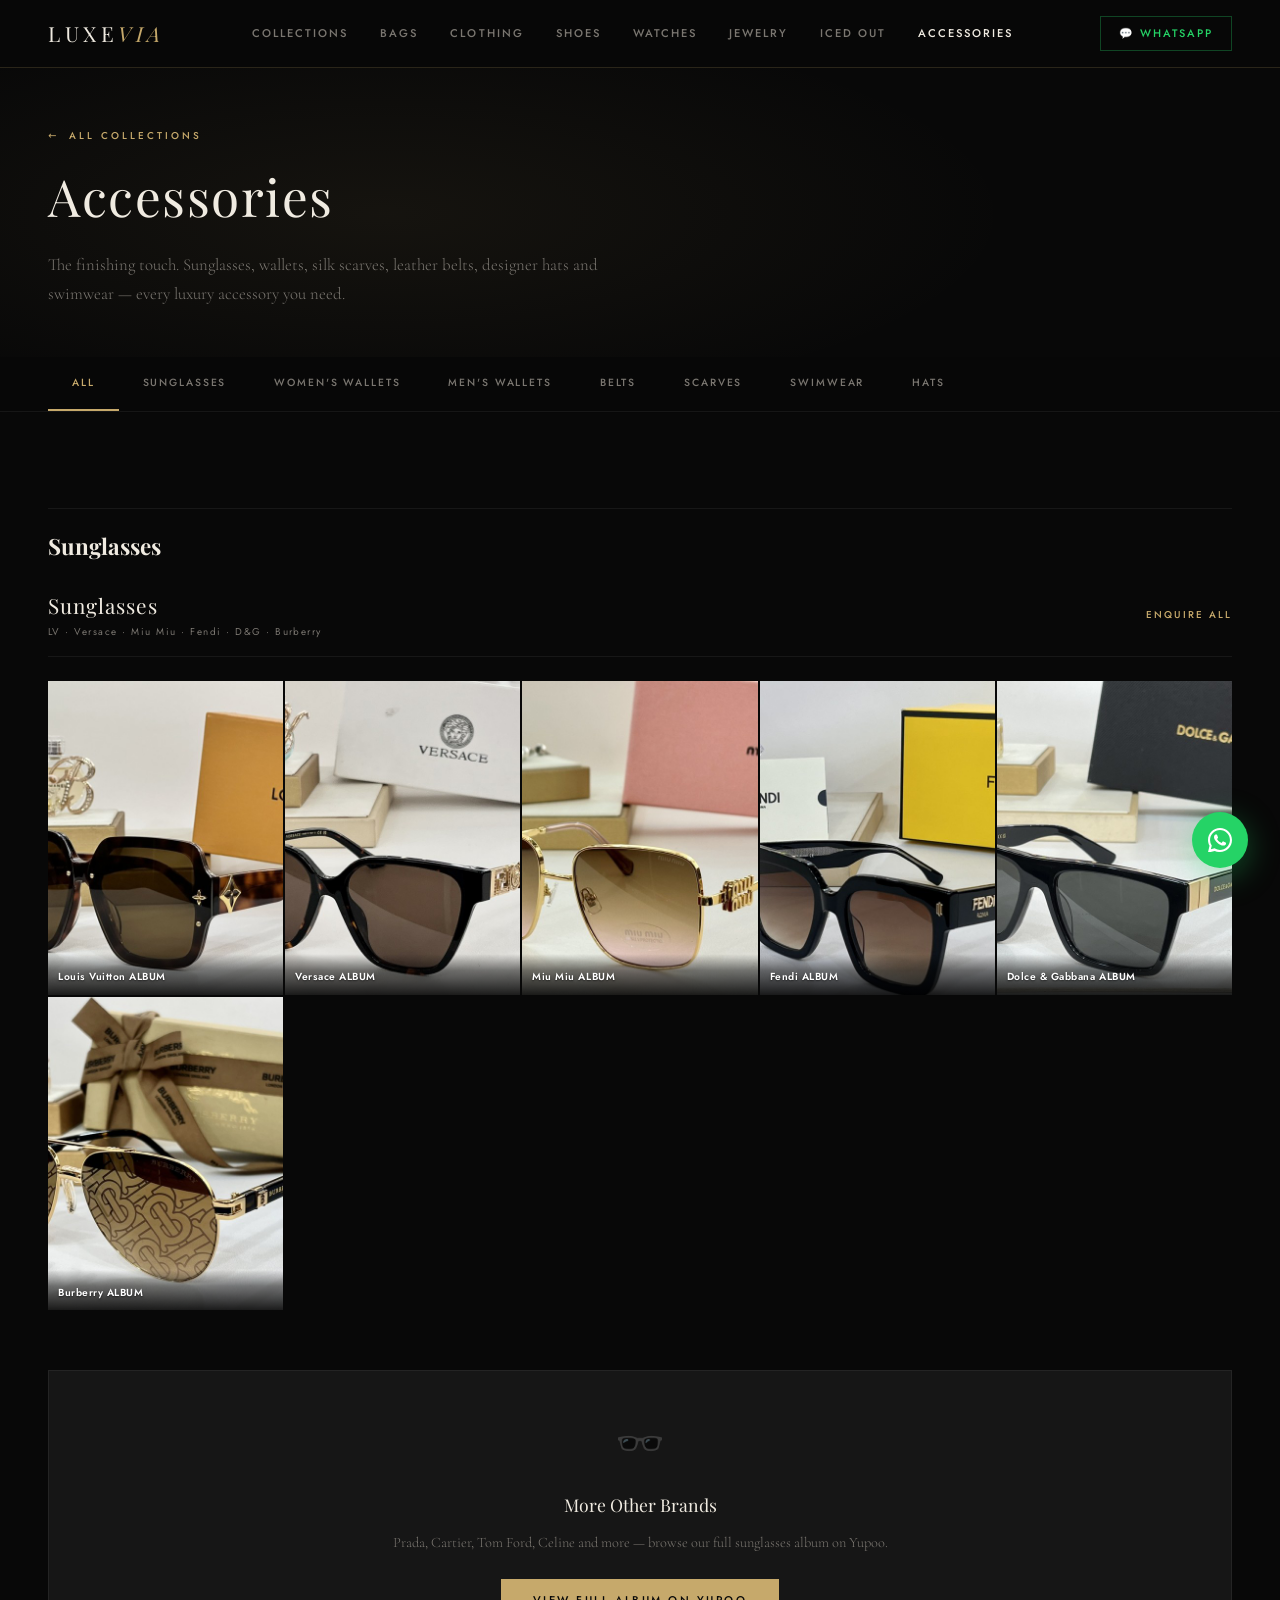
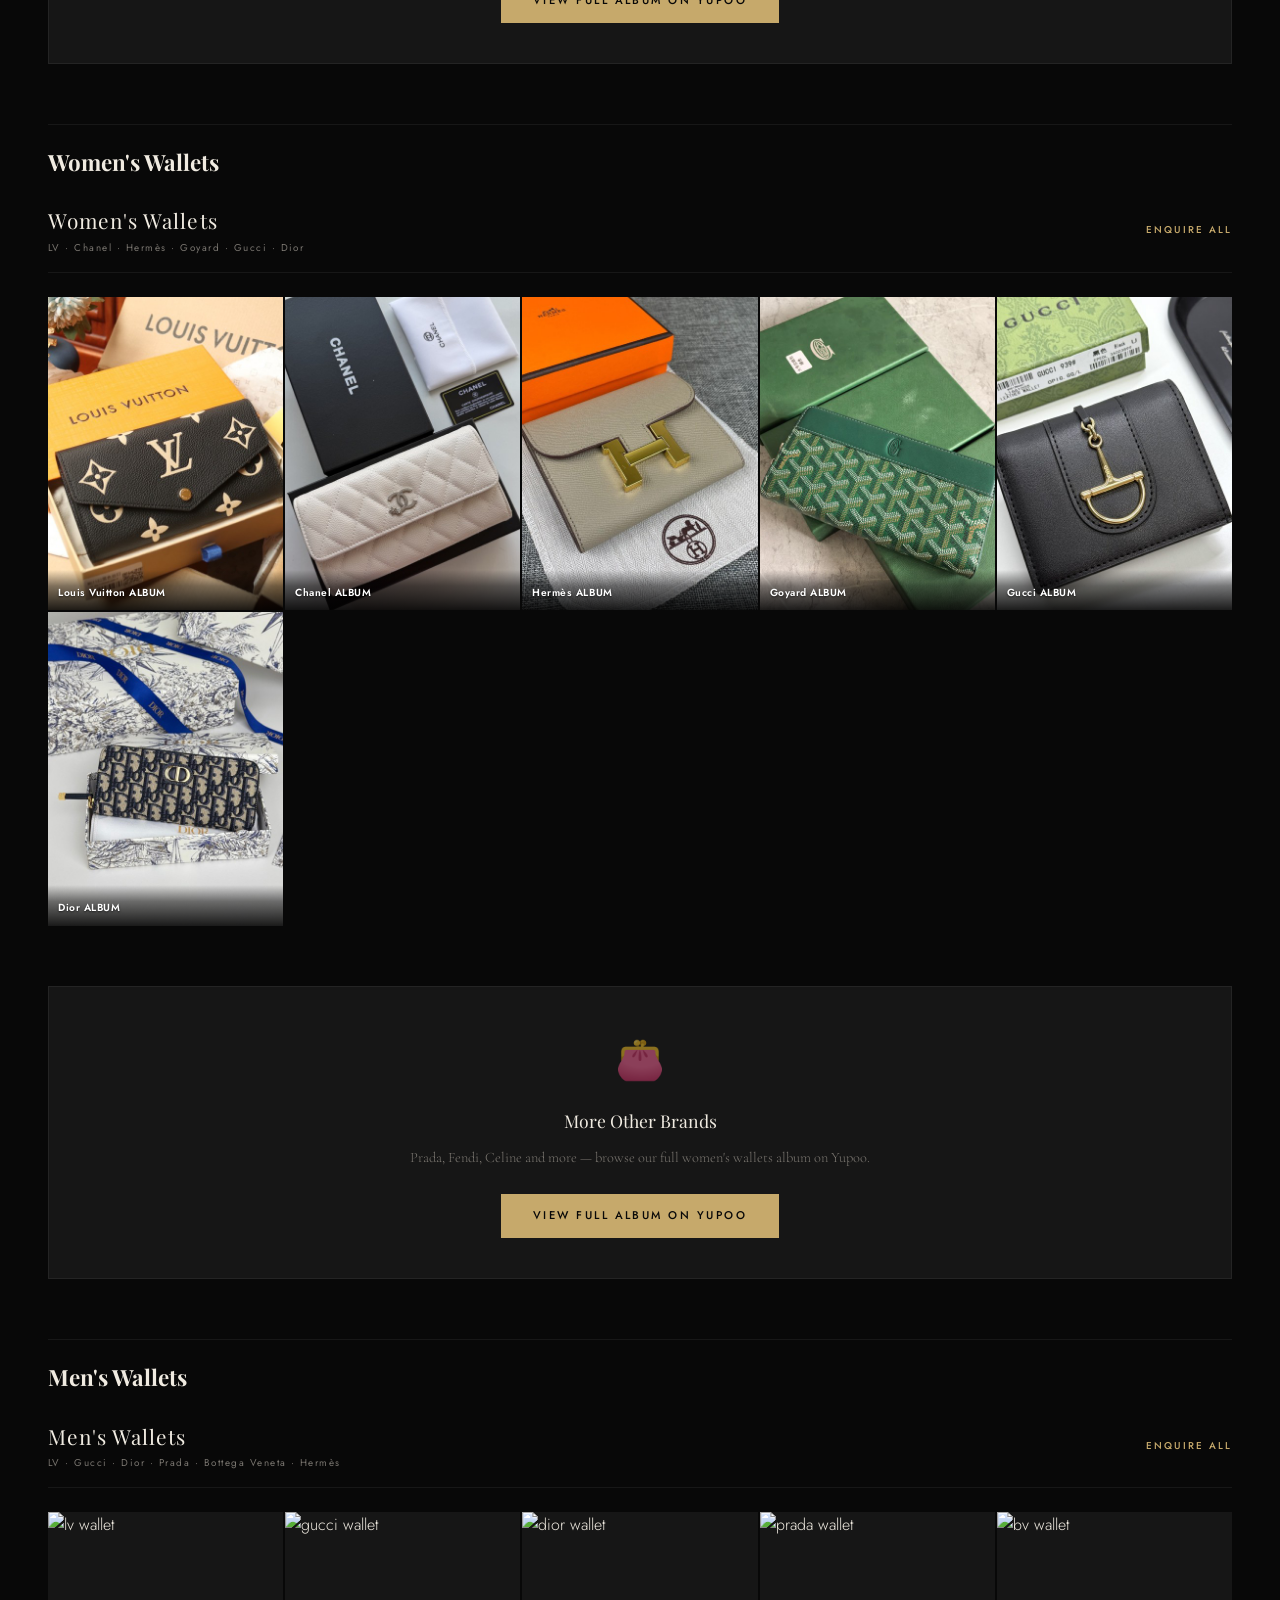
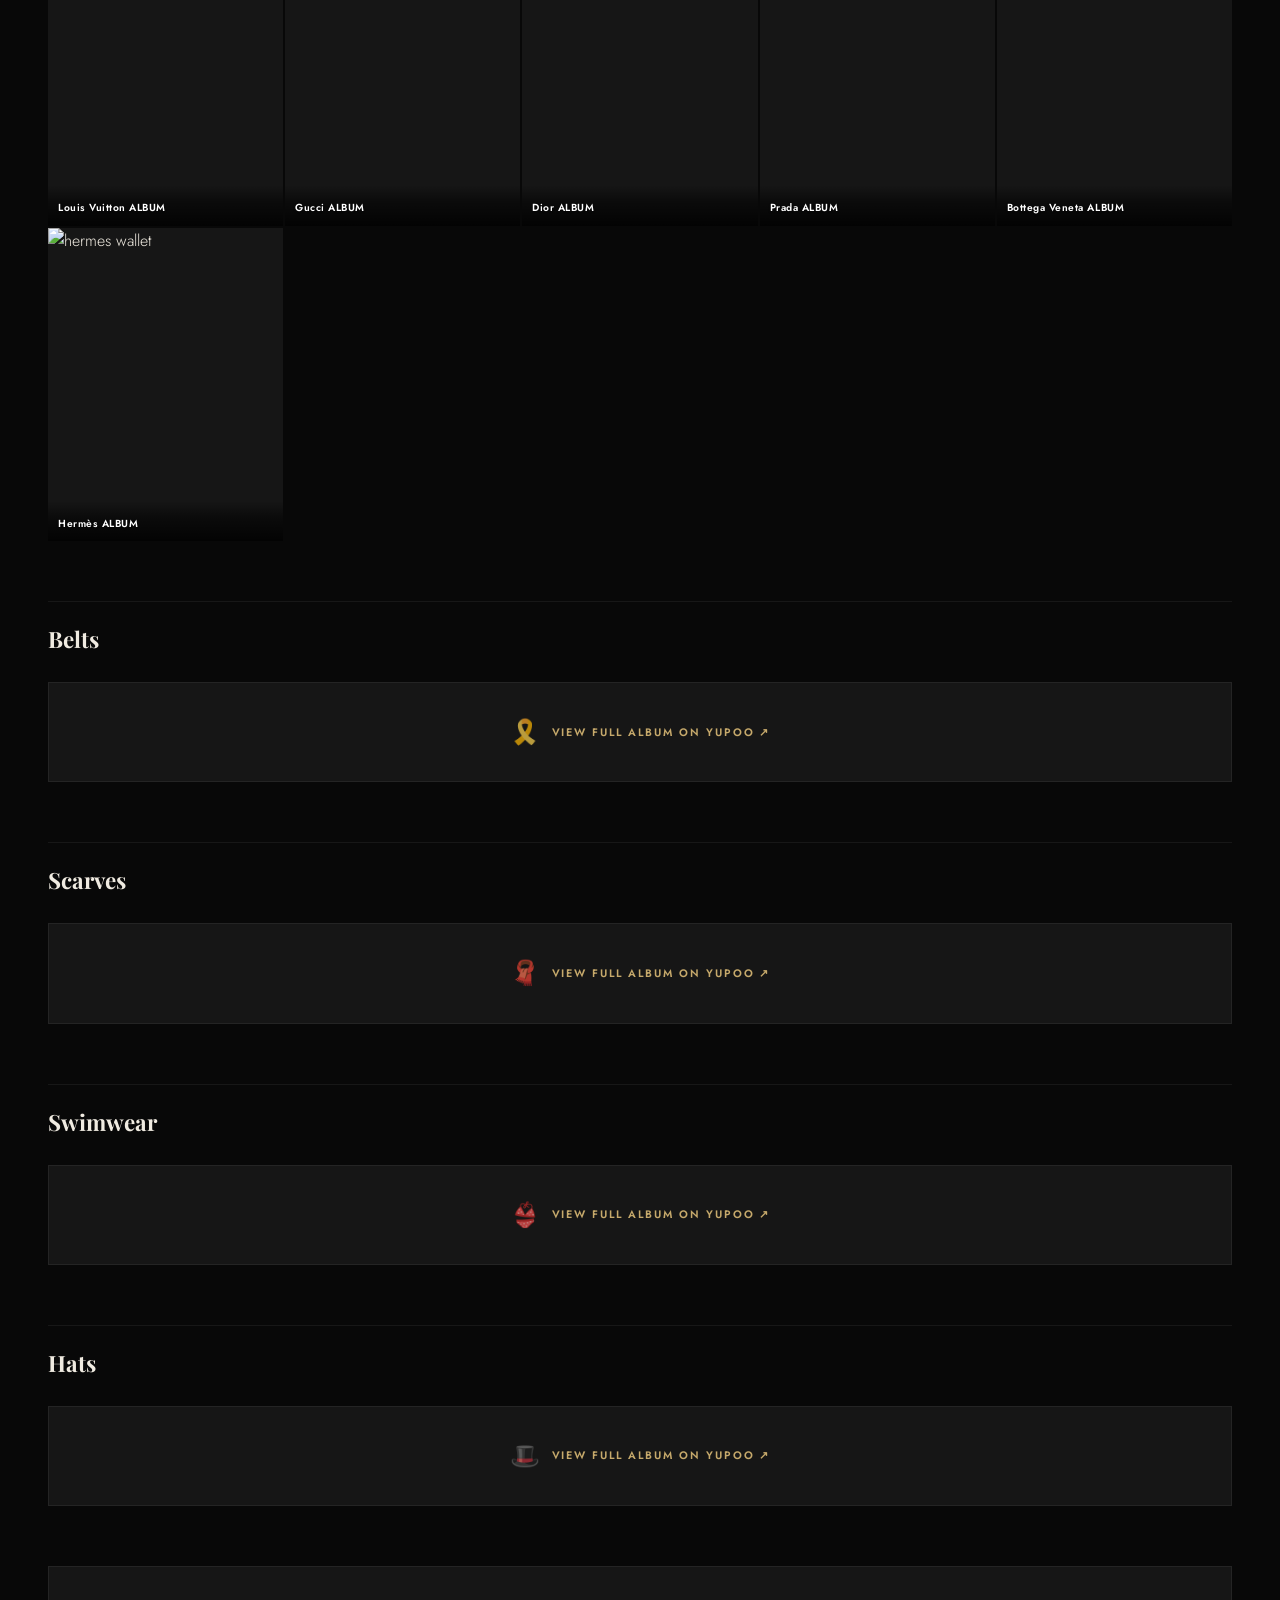
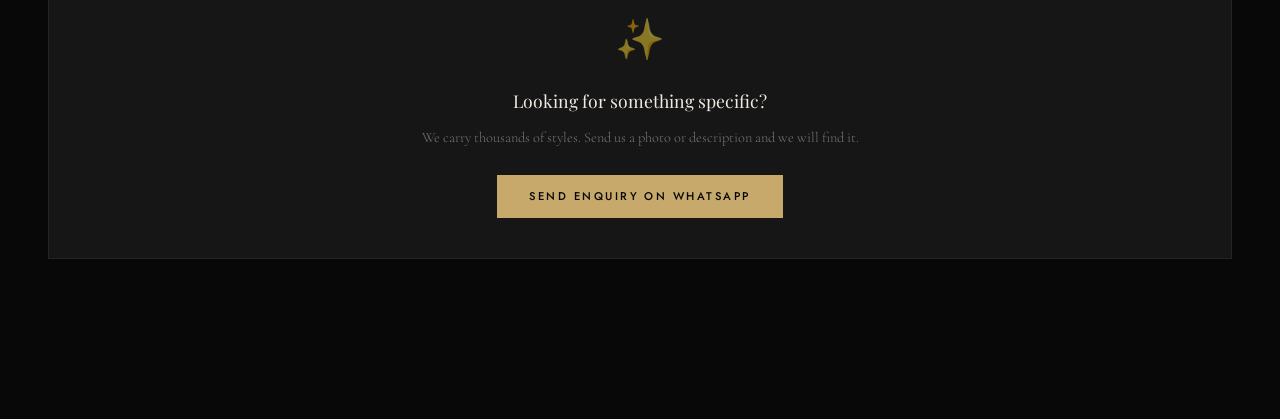
==== commit ace02165: "Add files via upload" ====
--- a/pages/accessories.html
+++ b/pages/accessories.html
@@ -46,7 +46,7 @@
 <div style="margin-top:20px" class="brand-section reveal"><div style="padding:40px;border:1px solid var(--border-sub);text-align:center;background:var(--panel)"><div style="font-size:2.5rem;margin-bottom:16px;opacity:0.5">🕶️</div><p style="font-family:Playfair Display,serif;font-size:1.1rem;color:var(--cream);margin-bottom:10px">More Other Brands</p><p class="u-body" style="margin-bottom:24px;font-size:0.9rem">Prada, Cartier, Tom Ford, Celine and more — browse our full sunglasses album on Yupoo.</p><a href="https://maggiedesign.x.yupoo.com/categories/4346586" target="_blank" class="btn btn-gold">View Full Album on Yupoo</a></div></div>
 <h2 id="womens-wallets" style="font-family:Playfair Display,serif;font-size:1.4rem;color:var(--cream);margin:48px 0 24px;padding-top:20px;border-top:1px solid var(--border-sub)">Women's Wallets</h2><div class="brand-section reveal" data-brand="womenswallets"><div class="brand-header"><div><div class="brand-name">Women's Wallets</div><div class="brand-count">LV · Chanel · Hermès · Goyard · Gucci · Dior</div></div><a href="https://wa.me/8615204002312?text=Hi%20Luxevia%2C%20I%27m%20interested%20in%20Women%27s%20Wallets" target="_blank" class="brand-link">Enquire All</a></div><div class="product-grid"><a href="https://shop668.x.yupoo.com/categories/144150?isSubCate=true" target="_blank" class="product-card" style="aspect-ratio:3/4;position:relative;display:block;overflow:hidden"><img src="../images/accessories/womens-wallets/lv.jpg" alt="lv wallet" loading="lazy" style="width:100%;height:100%;object-fit:cover;display:block"><div style="position:absolute;bottom:0;left:0;right:0;padding:8px 10px 7px;background:linear-gradient(to top, rgba(0,0,0,0.88) 0%, rgba(0,0,0,0.5) 60%, transparent 100%);z-index:2"><span style="font-family:Jost,sans-serif;font-size:0.64rem;font-weight:600;letter-spacing:0.05em;color:#fff;text-shadow:0 1px 2px rgba(0,0,0,0.6)">Louis Vuitton ALBUM</span></div><div class="product-card-overlay"><span class="product-enquire" style="background:var(--gold);color:var(--black)">Open Album</span></div></a><a href="https://shop668.x.yupoo.com/categories/144164?isSubCate=true" target="_blank" class="product-card" style="aspect-ratio:3/4;position:relative;display:block;overflow:hidden"><img src="../images/accessories/womens-wallets/chanel.jpg" alt="chanel wallet" loading="lazy" style="width:100%;height:100%;object-fit:cover;display:block"><div style="position:absolute;bottom:0;left:0;right:0;padding:8px 10px 7px;background:linear-gradient(to top, rgba(0,0,0,0.88) 0%, rgba(0,0,0,0.5) 60%, transparent 100%);z-index:2"><span style="font-family:Jost,sans-serif;font-size:0.64rem;font-weight:600;letter-spacing:0.05em;color:#fff;text-shadow:0 1px 2px rgba(0,0,0,0.6)">Chanel ALBUM</span></div><div class="product-card-overlay"><span class="product-enquire" style="background:var(--gold);color:var(--black)">Open Album</span></div></a><a href="https://shop668.x.yupoo.com/categories/144175?isSubCate=true" target="_blank" class="product-card" style="aspect-ratio:3/4;position:relative;display:block;overflow:hidden"><img src="../images/accessories/womens-wallets/hermes.jpg" alt="hermes wallet" loading="lazy" style="width:100%;height:100%;object-fit:cover;display:block"><div style="position:absolute;bottom:0;left:0;right:0;padding:8px 10px 7px;background:linear-gradient(to top, rgba(0,0,0,0.88) 0%, rgba(0,0,0,0.5) 60%, transparent 100%);z-index:2"><span style="font-family:Jost,sans-serif;font-size:0.64rem;font-weight:600;letter-spacing:0.05em;color:#fff;text-shadow:0 1px 2px rgba(0,0,0,0.6)">Hermès ALBUM</span></div><div class="product-card-overlay"><span class="product-enquire" style="background:var(--gold);color:var(--black)">Open Album</span></div></a><a href="https://shop668.x.yupoo.com/categories/582274?isSubCate=true" target="_blank" class="product-card" style="aspect-ratio:3/4;position:relative;display:block;overflow:hidden"><img src="../images/accessories/womens-wallets/goyard.jpg" alt="goyard wallet" loading="lazy" style="width:100%;height:100%;object-fit:cover;display:block"><div style="position:absolute;bottom:0;left:0;right:0;padding:8px 10px 7px;background:linear-gradient(to top, rgba(0,0,0,0.88) 0%, rgba(0,0,0,0.5) 60%, transparent 100%);z-index:2"><span style="font-family:Jost,sans-serif;font-size:0.64rem;font-weight:600;letter-spacing:0.05em;color:#fff;text-shadow:0 1px 2px rgba(0,0,0,0.6)">Goyard ALBUM</span></div><div class="product-card-overlay"><span class="product-enquire" style="background:var(--gold);color:var(--black)">Open Album</span></div></a><a href="https://shop668.x.yupoo.com/categories/144151?isSubCate=true" target="_blank" class="product-card" style="aspect-ratio:3/4;position:relative;display:block;overflow:hidden"><img src="../images/accessories/womens-wallets/gucci.jpg" alt="gucci wallet" loading="lazy" style="width:100%;height:100%;object-fit:cover;display:block"><div style="position:absolute;bottom:0;left:0;right:0;padding:8px 10px 7px;background:linear-gradient(to top, rgba(0,0,0,0.88) 0%, rgba(0,0,0,0.5) 60%, transparent 100%);z-index:2"><span style="font-family:Jost,sans-serif;font-size:0.64rem;font-weight:600;letter-spacing:0.05em;color:#fff;text-shadow:0 1px 2px rgba(0,0,0,0.6)">Gucci ALBUM</span></div><div class="product-card-overlay"><span class="product-enquire" style="background:var(--gold);color:var(--black)">Open Album</span></div></a><a href="https://shop668.x.yupoo.com/categories/144152?isSubCate=true" target="_blank" class="product-card" style="aspect-ratio:3/4;position:relative;display:block;overflow:hidden"><img src="../images/accessories/womens-wallets/dior.jpg" alt="dior wallet" loading="lazy" style="width:100%;height:100%;object-fit:cover;display:block"><div style="position:absolute;bottom:0;left:0;right:0;padding:8px 10px 7px;background:linear-gradient(to top, rgba(0,0,0,0.88) 0%, rgba(0,0,0,0.5) 60%, transparent 100%);z-index:2"><span style="font-family:Jost,sans-serif;font-size:0.64rem;font-weight:600;letter-spacing:0.05em;color:#fff;text-shadow:0 1px 2px rgba(0,0,0,0.6)">Dior ALBUM</span></div><div class="product-card-overlay"><span class="product-enquire" style="background:var(--gold);color:var(--black)">Open Album</span></div></a></div></div>
 <div style="margin-top:20px" class="brand-section reveal"><div style="padding:40px;border:1px solid var(--border-sub);text-align:center;background:var(--panel)"><div style="font-size:2.5rem;margin-bottom:16px;opacity:0.5">👛</div><p style="font-family:Playfair Display,serif;font-size:1.1rem;color:var(--cream);margin-bottom:10px">More Other Brands</p><p class="u-body" style="margin-bottom:24px;font-size:0.9rem">Prada, Fendi, Celine and more — browse our full women's wallets album on Yupoo.</p><a href="https://shop668.x.yupoo.com/categories/4052161" target="_blank" class="btn btn-gold">View Full Album on Yupoo</a></div></div>
-<h2 id="mens-wallets" style="font-family:Playfair Display,serif;font-size:1.4rem;color:var(--cream);margin:48px 0 24px;padding-top:20px;border-top:1px solid var(--border-sub)">Men's Wallets</h2><div class="brand-section reveal" data-brand="menswallets"><div class="brand-header"><div><div class="brand-name">Men's Wallets</div><div class="brand-count">LV · Gucci · Dior · Prada · Bottega Veneta · Hermès</div></div><a href="https://wa.me/8615204002312?text=Hi%20Luxevia%2C%20I%27m%20interested%20in%20Men%27s%20Wallets" target="_blank" class="brand-link">Enquire All</a></div><div class="product-grid"><a href="https://shop668.x.yupoo.com/categories/144121?isSubCate=true" target="_blank" class="product-card" style="aspect-ratio:3/4;position:relative;display:block;overflow:hidden">👛<div style="position:absolute;bottom:0;left:0;right:0;padding:8px 10px 7px;background:linear-gradient(to top, rgba(0,0,0,0.88) 0%, rgba(0,0,0,0.5) 60%, transparent 100%);z-index:2"><span style="font-family:Jost,sans-serif;font-size:0.64rem;font-weight:600;letter-spacing:0.05em;color:#fff;text-shadow:0 1px 2px rgba(0,0,0,0.6)">Louis Vuitton ALBUM</span></div><div class="product-card-overlay"><span class="product-enquire" style="background:var(--gold);color:var(--black)">Open Album</span></div></a><a href="https://shop668.x.yupoo.com/categories/144137?isSubCate=true" target="_blank" class="product-card" style="aspect-ratio:3/4;position:relative;display:block;overflow:hidden">👛<div style="position:absolute;bottom:0;left:0;right:0;padding:8px 10px 7px;background:linear-gradient(to top, rgba(0,0,0,0.88) 0%, rgba(0,0,0,0.5) 60%, transparent 100%);z-index:2"><span style="font-family:Jost,sans-serif;font-size:0.64rem;font-weight:600;letter-spacing:0.05em;color:#fff;text-shadow:0 1px 2px rgba(0,0,0,0.6)">Gucci ALBUM</span></div><div class="product-card-overlay"><span class="product-enquire" style="background:var(--gold);color:var(--black)">Open Album</span></div></a><a href="https://shop668.x.yupoo.com/categories/144153?isSubCate=true" target="_blank" class="product-card" style="aspect-ratio:3/4;position:relative;display:block;overflow:hidden">👛<div style="position:absolute;bottom:0;left:0;right:0;padding:8px 10px 7px;background:linear-gradient(to top, rgba(0,0,0,0.88) 0%, rgba(0,0,0,0.5) 60%, transparent 100%);z-index:2"><span style="font-family:Jost,sans-serif;font-size:0.64rem;font-weight:600;letter-spacing:0.05em;color:#fff;text-shadow:0 1px 2px rgba(0,0,0,0.6)">Dior ALBUM</span></div><div class="product-card-overlay"><span class="product-enquire" style="background:var(--gold);color:var(--black)">Open Album</span></div></a><a href="https://shop668.x.yupoo.com/categories/144145?isSubCate=true" target="_blank" class="product-card" style="aspect-ratio:3/4;position:relative;display:block;overflow:hidden">👛<div style="position:absolute;bottom:0;left:0;right:0;padding:8px 10px 7px;background:linear-gradient(to top, rgba(0,0,0,0.88) 0%, rgba(0,0,0,0.5) 60%, transparent 100%);z-index:2"><span style="font-family:Jost,sans-serif;font-size:0.64rem;font-weight:600;letter-spacing:0.05em;color:#fff;text-shadow:0 1px 2px rgba(0,0,0,0.6)">Prada ALBUM</span></div><div class="product-card-overlay"><span class="product-enquire" style="background:var(--gold);color:var(--black)">Open Album</span></div></a><a href="https://shop668.x.yupoo.com/categories/144128?isSubCate=true" target="_blank" class="product-card" style="aspect-ratio:3/4;position:relative;display:block;overflow:hidden">👛<div style="position:absolute;bottom:0;left:0;right:0;padding:8px 10px 7px;background:linear-gradient(to top, rgba(0,0,0,0.88) 0%, rgba(0,0,0,0.5) 60%, transparent 100%);z-index:2"><span style="font-family:Jost,sans-serif;font-size:0.64rem;font-weight:600;letter-spacing:0.05em;color:#fff;text-shadow:0 1px 2px rgba(0,0,0,0.6)">Bottega Veneta ALBUM</span></div><div class="product-card-overlay"><span class="product-enquire" style="background:var(--gold);color:var(--black)">Open Album</span></div></a><a href="https://shop668.x.yupoo.com/categories/144143?isSubCate=true" target="_blank" class="product-card" style="aspect-ratio:3/4;position:relative;display:block;overflow:hidden">👛<div style="position:absolute;bottom:0;left:0;right:0;padding:8px 10px 7px;background:linear-gradient(to top, rgba(0,0,0,0.88) 0%, rgba(0,0,0,0.5) 60%, transparent 100%);z-index:2"><span style="font-family:Jost,sans-serif;font-size:0.64rem;font-weight:600;letter-spacing:0.05em;color:#fff;text-shadow:0 1px 2px rgba(0,0,0,0.6)">Hermès ALBUM</span></div><div class="product-card-overlay"><span class="product-enquire" style="background:var(--gold);color:var(--black)">Open Album</span></div></a></div></div>
+<h2 id="mens-wallets" style="font-family:Playfair Display,serif;font-size:1.4rem;color:var(--cream);margin:48px 0 24px;padding-top:20px;border-top:1px solid var(--border-sub)">Men's Wallets</h2><div class="brand-section reveal" data-brand="menswallets"><div class="brand-header"><div><div class="brand-name">Men's Wallets</div><div class="brand-count">LV · Gucci · Dior · Prada · Bottega Veneta · Hermès</div></div><a href="https://wa.me/8615204002312?text=Hi%20Luxevia%2C%20I%27m%20interested%20in%20Men%27s%20Wallets" target="_blank" class="brand-link">Enquire All</a></div><div class="product-grid"><a href="https://shop668.x.yupoo.com/categories/144121?isSubCate=true" target="_blank" class="product-card" style="aspect-ratio:3/4;position:relative;display:block;overflow:hidden"><img src="../images/accessories/mens-wallets/lv.jpg" alt="lv wallet" loading="lazy" style="position:absolute;inset:0;width:100%;height:100%;object-fit:cover"><div style="position:absolute;bottom:0;left:0;right:0;padding:8px 10px 7px;background:linear-gradient(to top, rgba(0,0,0,0.88) 0%, rgba(0,0,0,0.5) 60%, transparent 100%);z-index:2"><span style="font-family:Jost,sans-serif;font-size:0.64rem;font-weight:600;letter-spacing:0.05em;color:#fff;text-shadow:0 1px 2px rgba(0,0,0,0.6)">Louis Vuitton ALBUM</span></div><div class="product-card-overlay"><span class="product-enquire" style="background:var(--gold);color:var(--black)">Open Album</span></div></a><a href="https://shop668.x.yupoo.com/categories/144137?isSubCate=true" target="_blank" class="product-card" style="aspect-ratio:3/4;position:relative;display:block;overflow:hidden"><img src="../images/accessories/mens-wallets/gucci.jpg" alt="gucci wallet" loading="lazy" style="position:absolute;inset:0;width:100%;height:100%;object-fit:cover"><div style="position:absolute;bottom:0;left:0;right:0;padding:8px 10px 7px;background:linear-gradient(to top, rgba(0,0,0,0.88) 0%, rgba(0,0,0,0.5) 60%, transparent 100%);z-index:2"><span style="font-family:Jost,sans-serif;font-size:0.64rem;font-weight:600;letter-spacing:0.05em;color:#fff;text-shadow:0 1px 2px rgba(0,0,0,0.6)">Gucci ALBUM</span></div><div class="product-card-overlay"><span class="product-enquire" style="background:var(--gold);color:var(--black)">Open Album</span></div></a><a href="https://shop668.x.yupoo.com/categories/144153?isSubCate=true" target="_blank" class="product-card" style="aspect-ratio:3/4;position:relative;display:block;overflow:hidden"><img src="../images/accessories/mens-wallets/dior.jpg" alt="dior wallet" loading="lazy" style="position:absolute;inset:0;width:100%;height:100%;object-fit:cover"><div style="position:absolute;bottom:0;left:0;right:0;padding:8px 10px 7px;background:linear-gradient(to top, rgba(0,0,0,0.88) 0%, rgba(0,0,0,0.5) 60%, transparent 100%);z-index:2"><span style="font-family:Jost,sans-serif;font-size:0.64rem;font-weight:600;letter-spacing:0.05em;color:#fff;text-shadow:0 1px 2px rgba(0,0,0,0.6)">Dior ALBUM</span></div><div class="product-card-overlay"><span class="product-enquire" style="background:var(--gold);color:var(--black)">Open Album</span></div></a><a href="https://shop668.x.yupoo.com/categories/144145?isSubCate=true" target="_blank" class="product-card" style="aspect-ratio:3/4;position:relative;display:block;overflow:hidden"><img src="../images/accessories/mens-wallets/prada.jpg" alt="prada wallet" loading="lazy" style="position:absolute;inset:0;width:100%;height:100%;object-fit:cover"><div style="position:absolute;bottom:0;left:0;right:0;padding:8px 10px 7px;background:linear-gradient(to top, rgba(0,0,0,0.88) 0%, rgba(0,0,0,0.5) 60%, transparent 100%);z-index:2"><span style="font-family:Jost,sans-serif;font-size:0.64rem;font-weight:600;letter-spacing:0.05em;color:#fff;text-shadow:0 1px 2px rgba(0,0,0,0.6)">Prada ALBUM</span></div><div class="product-card-overlay"><span class="product-enquire" style="background:var(--gold);color:var(--black)">Open Album</span></div></a><a href="https://shop668.x.yupoo.com/categories/144128?isSubCate=true" target="_blank" class="product-card" style="aspect-ratio:3/4;position:relative;display:block;overflow:hidden"><img src="../images/accessories/mens-wallets/bv.jpg" alt="bv wallet" loading="lazy" style="position:absolute;inset:0;width:100%;height:100%;object-fit:cover"><div style="position:absolute;bottom:0;left:0;right:0;padding:8px 10px 7px;background:linear-gradient(to top, rgba(0,0,0,0.88) 0%, rgba(0,0,0,0.5) 60%, transparent 100%);z-index:2"><span style="font-family:Jost,sans-serif;font-size:0.64rem;font-weight:600;letter-spacing:0.05em;color:#fff;text-shadow:0 1px 2px rgba(0,0,0,0.6)">Bottega Veneta ALBUM</span></div><div class="product-card-overlay"><span class="product-enquire" style="background:var(--gold);color:var(--black)">Open Album</span></div></a><a href="https://shop668.x.yupoo.com/categories/144143?isSubCate=true" target="_blank" class="product-card" style="aspect-ratio:3/4;position:relative;display:block;overflow:hidden"><img src="../images/accessories/mens-wallets/hermes.jpg" alt="hermes wallet" loading="lazy" style="position:absolute;inset:0;width:100%;height:100%;object-fit:cover"><div style="position:absolute;bottom:0;left:0;right:0;padding:8px 10px 7px;background:linear-gradient(to top, rgba(0,0,0,0.88) 0%, rgba(0,0,0,0.5) 60%, transparent 100%);z-index:2"><span style="font-family:Jost,sans-serif;font-size:0.64rem;font-weight:600;letter-spacing:0.05em;color:#fff;text-shadow:0 1px 2px rgba(0,0,0,0.6)">Hermès ALBUM</span></div><div class="product-card-overlay"><span class="product-enquire" style="background:var(--gold);color:var(--black)">Open Album</span></div></a></div></div>
 <h2 id="belts" style="font-family:Playfair Display,serif;font-size:1.4rem;color:var(--cream);margin:48px 0 24px;padding-top:20px;border-top:1px solid var(--border-sub)">Belts</h2><div class="brand-section reveal" data-brand="belts"><a href="https://maggiedesign.x.yupoo.com/categories/4607278" target="_blank" style="display:flex;align-items:center;justify-content:center;gap:12px;padding:30px;border:1px solid var(--border-sub);background:var(--panel);text-decoration:none;transition:var(--transition)" onmouseover="this.style.borderColor='var(--gold)';this.style.background='var(--off-black)'" onmouseout="this.style.borderColor='var(--border-sub)';this.style.background='var(--panel)'"><span style="font-size:1.5rem;opacity:0.7">🎗️</span><span style="font-family:Jost,sans-serif;font-size:0.68rem;font-weight:600;letter-spacing:0.18em;text-transform:uppercase;color:var(--gold)">View Full Album on Yupoo &#x2197;</span></a></div>
 <h2 id="scarves" style="font-family:Playfair Display,serif;font-size:1.4rem;color:var(--cream);margin:48px 0 24px;padding-top:20px;border-top:1px solid var(--border-sub)">Scarves</h2><div class="brand-section reveal" data-brand="scarves"><a href="https://maggiedesign.x.yupoo.com/categories/4345673" target="_blank" style="display:flex;align-items:center;justify-content:center;gap:12px;padding:30px;border:1px solid var(--border-sub);background:var(--panel);text-decoration:none;transition:var(--transition)" onmouseover="this.style.borderColor='var(--gold)';this.style.background='var(--off-black)'" onmouseout="this.style.borderColor='var(--border-sub)';this.style.background='var(--panel)'"><span style="font-size:1.5rem;opacity:0.7">🧣</span><span style="font-family:Jost,sans-serif;font-size:0.68rem;font-weight:600;letter-spacing:0.18em;text-transform:uppercase;color:var(--gold)">View Full Album on Yupoo &#x2197;</span></a></div>
 <h2 id="swimwear" style="font-family:Playfair Display,serif;font-size:1.4rem;color:var(--cream);margin:48px 0 24px;padding-top:20px;border-top:1px solid var(--border-sub)">Swimwear</h2><div class="brand-section reveal" data-brand="swimwear"><a href="https://maggiedesign.x.yupoo.com/categories/4328116" target="_blank" style="display:flex;align-items:center;justify-content:center;gap:12px;padding:30px;border:1px solid var(--border-sub);background:var(--panel);text-decoration:none;transition:var(--transition)" onmouseover="this.style.borderColor='var(--gold)';this.style.background='var(--off-black)'" onmouseout="this.style.borderColor='var(--border-sub)';this.style.background='var(--panel)'"><span style="font-size:1.5rem;opacity:0.7">👙</span><span style="font-family:Jost,sans-serif;font-size:0.68rem;font-weight:600;letter-spacing:0.18em;text-transform:uppercase;color:var(--gold)">View Full Album on Yupoo &#x2197;</span></a></div>
